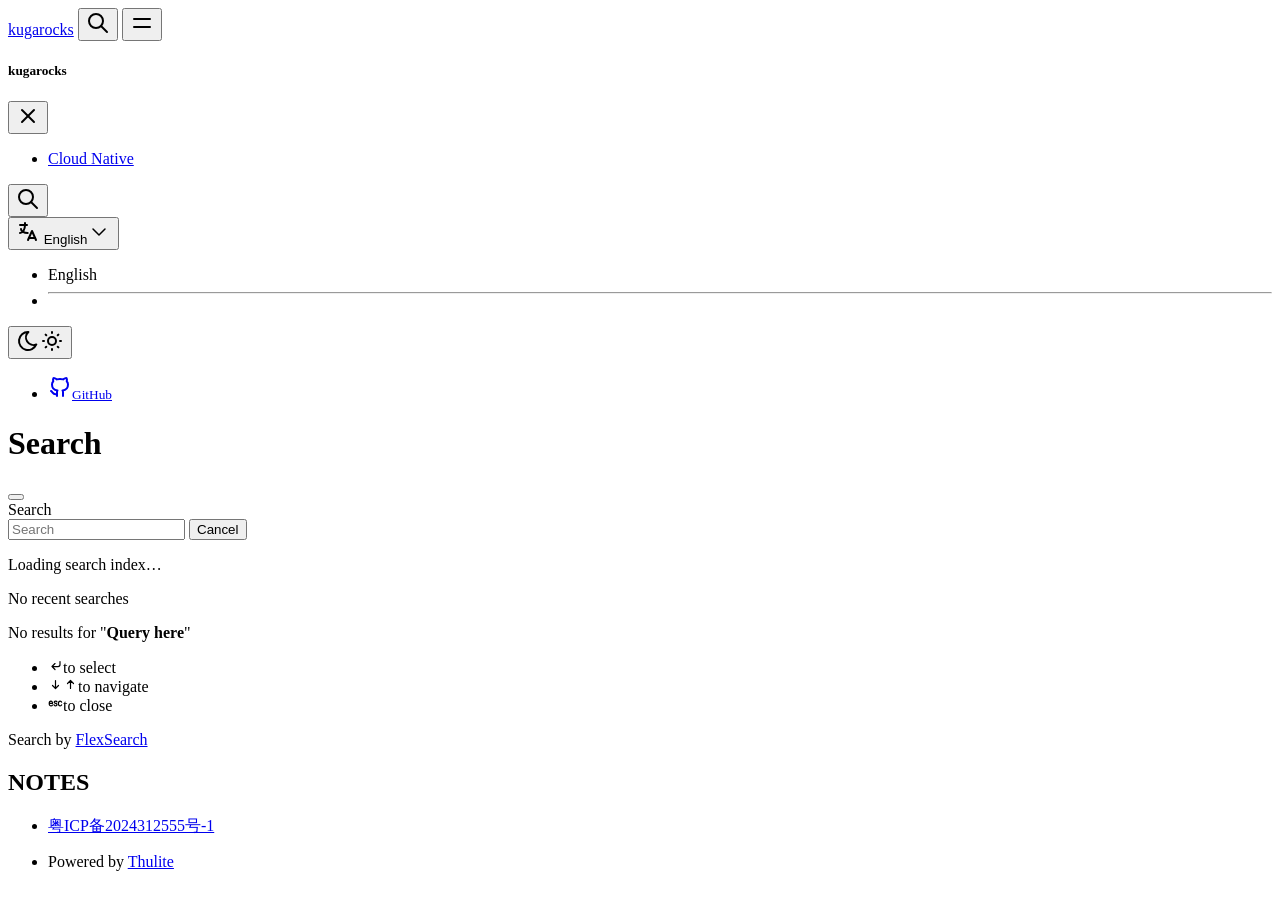
==== en/index.html @ d0fc0eae "deploy: fd538b91913cbee3629b51b9d526c8cb2deaf104" ====
<!doctype html><html lang=en data-bs-theme=auto><head><meta charset=utf-8><meta http-equiv=x-ua-compatible content="ie=edge"><meta name=viewport content="width=device-width,initial-scale=1"><link rel=preload href=https://kugarocks.github.io/notes/fonts/vendor/jost/jost-v4-latin-regular.woff2 as=font type=font/woff2 crossorigin><link rel=preload href=https://kugarocks.github.io/notes/fonts/vendor/jost/jost-v4-latin-500.woff2 as=font type=font/woff2 crossorigin><link rel=preload href=https://kugarocks.github.io/notes/fonts/vendor/jost/jost-v4-latin-700.woff2 as=font type=font/woff2 crossorigin><script src=/notes/js/color-mode.86a91f050a481d0a3f0c72ac26543cb6228c770875981c58dcbc008fd3f875c8.js integrity="sha256-hqkfBQpIHQo/DHKsJlQ8tiKMdwh1mBxY3LwAj9P4dcg="></script><link rel=stylesheet href="/notes/main.32b8587eb423b6faae267d36d6f79159d93ea0c1221efd1b8fa48602db36588621a764d5810645dbdd5c2576b95896833e503d6cb0a00d402a9113a6576284df.css" integrity="sha512-MrhYfrQjtvquJn021veRWdk+oMEiHv0bj6SGAts2WIYhp2TVgQZF291cJXa5WJaDPlA9bLCgDUAqkROmV2KE3w==" crossorigin=anonymous><noscript><style>img.lazyload{display:none}</style></noscript><base href=https://kugarocks.github.io/notes/en/><link rel=canonical href=https://kugarocks.github.io/notes/en/><link rel=alternate type=application/rss+xml href=https://kugarocks.github.io/notes/en/index.xml title=kugarocks><title>kugarocks</title>
<meta name=description content="Congrats on setting up a new Doks project!"><link rel=icon href=/notes/favicon.ico sizes=32x32><link rel=icon href=/notes/favicon.svg type=image/svg+xml><link rel=apple-touch-icon href=/notes/notes/apple-touch-icon.png sizes=180x180 type=image/png><link rel=icon href=/notes/favicon-192x192.png sizes=192x192 type=image/png><link rel=icon href=/notes/favicon-512x512.png sizes=512x512 type=image/png><link rel=manifest href=/notes/manifest.webmanifest><meta property="og:title" content="NOTES"><meta property="og:description" content="Congrats on setting up a new Doks project!"><meta property="og:type" content="website"><meta property="og:url" content="https://kugarocks.github.io/notes/en/"><meta property="og:image" content="https://kugarocks.github.io/notes/cover.png"><meta property="og:site_name" content="My Docs"><meta name=twitter:card content="summary_large_image"><meta name=twitter:image content="https://kugarocks.github.io/notes/cover.png"><meta name=twitter:title content="NOTES"><meta name=twitter:description content="Congrats on setting up a new Doks project!"><meta name=twitter:site content="@getdoks"><script type=application/ld+json>{"@context":"https://schema.org","@graph":[{"@type":"WebSite","url":"https://kugarocks.github.io/notes/","name":"My Docs","description":"Congrats on setting up a new Doks project!"}]}</script><script type=application/ld+json>{"@context":"https://schema.org","@graph":[{"@type":"Organization","url":"https://kugarocks.github.io/notes/","name":"Thulite","image":[{"@id":"https://kugarocks.github.io/notes/cover.png"}],"logo":{"@id":"https://kugarocks.github.io/notes/favicon-512x512.png"}}]}</script></head><body class="single home" data-bs-spy=scroll data-bs-target=#toc data-bs-root-margin="0px 0px -60%" data-bs-smooth-scroll=true tabindex=0><div class=sticky-top><header class="navbar navbar-expand-lg"><div class=container-lg><a class="navbar-brand me-auto me-lg-3" href=/notes/en/>kugarocks</a>
<button type=button id=searchToggleMobile class="btn btn-link nav-link mx-2 d-lg-none" aria-label="Search website">
<svg class="icon icon-tabler icon-tabler-search" width="24" height="24" viewBox="0 0 24 24" stroke-width="2" stroke="currentcolor" fill="none" stroke-linecap="round" stroke-linejoin="round"><path stroke="none" d="M0 0h24v24H0z" fill="none"/><circle cx="10" cy="10" r="7"/><line x1="21" y1="21" x2="15" y2="15"/></svg>
</button>
<button class="btn btn-link nav-link mx-2 order-3 d-lg-none" type=button data-bs-toggle=offcanvas data-bs-target=#offcanvasNavMain aria-controls=offcanvasNavMain aria-label="Open main navigation menu"><svg class="icon icon-tabler icon-tabler-menu" width="24" height="24" viewBox="0 0 24 24" stroke-width="2" stroke="currentcolor" fill="none" stroke-linecap="round" stroke-linejoin="round"><path stroke="none" d="M0 0h24v24H0z" fill="none"/><line x1="4" y1="8" x2="20" y2="8"/><line x1="4" y1="16" x2="20" y2="16"/></svg></button><div class="offcanvas offcanvas-end h-auto" tabindex=-1 id=offcanvasNavMain aria-labelledby=offcanvasNavMainLabel><div class=offcanvas-header><h5 class=offcanvas-title id=offcanvasNavMainLabel>kugarocks</h5><button type=button class="btn btn-link nav-link p-0 ms-auto" data-bs-dismiss=offcanvas aria-label=Close><svg class="icon icon-tabler icon-tabler-x" width="24" height="24" viewBox="0 0 24 24" stroke-width="2" stroke="currentcolor" fill="none" stroke-linecap="round" stroke-linejoin="round"><path stroke="none" d="M0 0h24v24H0z" fill="none"/><path d="M18 6 6 18"/><path d="M6 6l12 12"/></svg></button></div><div class="offcanvas-body d-flex flex-column flex-lg-row justify-content-between"><ul class="navbar-nav flex-grow-1"><li class=nav-item><a class=nav-link href=https://kugarocks.github.io/notes/en/cloud/readme/>Cloud Native</a></li></ul><button type=button id=searchToggleDesktop class="btn btn-link nav-link p-2 d-none d-lg-block" aria-label="Search website"><svg class="icon icon-tabler icon-tabler-search" width="24" height="24" viewBox="0 0 24 24" stroke-width="2" stroke="currentcolor" fill="none" stroke-linecap="round" stroke-linejoin="round"><path stroke="none" d="M0 0h24v24H0z" fill="none"/><circle cx="10" cy="10" r="7"/><line x1="21" y1="21" x2="15" y2="15"/></svg></button><div class="dropdown mt-1 order-lg-2"><button class="btn btn-dropdown dropdown-toggle" id=doks-languages data-bs-toggle=dropdown aria-expanded=false data-bs-display=static>
<span class=dropdown-caret><svg class="icon icon-tabler icon-tabler-language" width="24" height="24" viewBox="0 0 24 24" stroke-width="2" stroke="currentcolor" fill="none" stroke-linecap="round" stroke-linejoin="round"><path stroke="none" d="M0 0h24v24H0z" fill="none"/><path d="M4 5h7"/><path d="M9 3v2c0 4.418-2.239 8-5 8"/><path d="M5 9c0 2.144 2.952 3.908 6.7 4"/><path d="M12 20l4-9 4 9"/><path d="M19.1 18h-6.2"/></svg>
<span id=doks-language-current>English</span><svg class="icon icon-tabler icon-tabler-chevron-down" width="24" height="24" viewBox="0 0 24 24" stroke-width="1.5" stroke="currentcolor" fill="none" stroke-linecap="round" stroke-linejoin="round"><path stroke="none" d="M0 0h24v24H0z" fill="none"/><path d="M6 9l6 6 6-6"/></svg></span></button><ul class="dropdown-menu dropdown-menu-lg-end me-lg-2 shadow rounded border-0" aria-labelledby=doks-languages><li><span class="dropdown-item current" aria-current=true>English</span></li><li><hr class=dropdown-divider></li></ul></div><button id=buttonColorMode class="btn btn-link mx-auto nav-link p-0 ms-lg-2 me-lg-1" type=button aria-label="Toggle theme"><svg data-bs-theme-value="dark" class="icon icon-tabler icon-tabler-moon" width="24" height="24" viewBox="0 0 24 24" stroke-width="2" stroke="currentcolor" fill="none" stroke-linecap="round" stroke-linejoin="round"><path stroke="none" d="M0 0h24v24H0z" fill="none"/><path d="M12 3c.132.0.263.0.393.0a7.5 7.5.0 007.92 12.446A9 9 0 1112 2.992z"/></svg><svg data-bs-theme-value="light" class="icon icon-tabler icon-tabler-sun" width="24" height="24" viewBox="0 0 24 24" stroke-width="2" stroke="currentcolor" fill="none" stroke-linecap="round" stroke-linejoin="round"><path stroke="none" d="M0 0h24v24H0z" fill="none"/><path d="M12 12m-4 0a4 4 0 108 0 4 4 0 10-8 0m-5 0h1m8-9v1m8 8h1m-9 8v1M5.6 5.6l.7.7m12.1-.7-.7.7m0 11.4.7.7m-12.1-.7-.7.7"/></svg></button><ul id=socialMenu class="nav mx-auto flex-row order-lg-4"><li class=nav-item><a class="nav-link social-link" href=https://github.com/kugarocks/notes><svg class="icon icon-tabler icon-tabler-brand-github" width="24" height="24" viewBox="0 0 24 24" stroke-width="2" stroke="currentcolor" fill="none" stroke-linecap="round" stroke-linejoin="round"><path stroke="none" d="M0 0h24v24H0z" fill="none"/><path d="M9 19c-4.3 1.4-4.3-2.5-6-3m12 5v-3.5c0-1 .1-1.4-.5-2 2.8-.3 5.5-1.4 5.5-6a4.6 4.6.0 00-1.3-3.2 4.2 4.2.0 00-.1-3.2s-1.1-.3-3.5 1.3a12.3 12.3.0 00-6.2.0C6.5 2.8 5.4 3.1 5.4 3.1a4.2 4.2.0 00-.1 3.2A4.6 4.6.0 004 9.5c0 4.6 2.7 5.7 5.5 6-.6.6-.6 1.2-.5 2V21"/></svg><small class="ms-2 visually-hidden">GitHub</small></a></li></ul></div></div></div></header></div><div class=modal id=searchModal tabindex=-1 aria-labelledby=searchModalLabel aria-hidden=true><div class="modal-dialog modal-dialog-scrollable modal-fullscreen-md-down"><div class=modal-content><div class=modal-header><h1 class="modal-title fs-5 visually-hidden" id=searchModalLabel>Search</h1><button type=button class="btn-close visually-hidden" data-bs-dismiss=modal aria-label=Close></button><div class="search-input flex-grow-1 d-none"><form id=search-form class=search-form action=# method=post accept-charset=UTF-8 role=search><label for=query class=visually-hidden>Search</label><div class=d-flex><input type=search id=query name=query class="search-text form-control form-control-lg" placeholder=Search aria-label=Search maxlength=128 autocomplete=off>
<button type=button class="btn btn-link text-decoration-none px-0 ms-3 d-md-none" data-bs-dismiss=modal aria-label=Close>Cancel</button></div></form></div></div><div class=modal-body><p class="search-loading status message d-none mt-3 text-center">Loading search index…</p><p class="search-no-recent message d-none mt-3 text-center">No recent searches</p><p class="search-no-results message d-none mt-3 text-center">No results for "<strong><span class=query-no-results>Query here</span></strong>"</p><div id=searchResults class=search-results></div><template><article class="search-result list-view"><div class="card my-3"><div class=card-body><header><h2 class="h5 title title-submitted mb-0"><a class="stretched-link text-decoration-none text-reset" href=#>Title here</a></h2><div class="submitted d-none"><time class=created-date>Date here</time></div></header><div class=content>Summary here</div></div></div></article></template></div><div class=modal-footer><ul class="list-inline me-auto d-none d-md-block"><li class=list-inline-item><kbd class=me-2><svg width="15" height="15" aria-label="Enter key" role="img"><g fill="none" stroke="currentcolor" stroke-linecap="round" stroke-linejoin="round" stroke-width="1.2"><path d="M12 3.53088v3c0 1-1 2-2 2H4m3 3-3-3 3-3"/></g></svg></kbd><span class=DocSearch-Label>to select</span></li><li class=list-inline-item><kbd class=me-2><svg width="15" height="15" aria-label="Arrow down" role="img"><g fill="none" stroke="currentcolor" stroke-linecap="round" stroke-linejoin="round" stroke-width="1.2"><path d="M7.5 3.5v8m3-3-3 3-3-3"/></g></svg></kbd><kbd class=me-2><svg width="15" height="15" aria-label="Arrow up" role="img"><g fill="none" stroke="currentcolor" stroke-linecap="round" stroke-linejoin="round" stroke-width="1.2"><path d="M7.5 11.5v-8m3 3-3-3-3 3"/></g></svg></kbd><span class=DocSearch-Label>to navigate</span></li><li class=list-inline-item><kbd class=me-2><svg width="15" height="15" aria-label="Escape key" role="img"><g fill="none" stroke="currentcolor" stroke-linecap="round" stroke-linejoin="round" stroke-width="1.2"><path d="M13.6167 8.936c-.1065.3583-.6883.962-1.4875.962-.7993.0-1.653-.9165-1.653-2.1258v-.5678c0-1.2548.7896-2.1016 1.653-2.1016s1.3601.4778 1.4875 1.0724M9 6c-.1352-.4735-.7506-.9219-1.46-.8972-.7092.0246-1.344.57-1.344 1.2166s.4198.8812 1.3445.9805C8.465 7.3992 8.968 7.9337 9 8.5s-.454 1.398-1.4595 1.398C6.6593 9.898 6 9 5.963 8.4851m-1.4748.5368c-.2635.5941-.8099.876-1.5443.876s-1.7073-.6248-1.7073-2.204v-.4603c0-1.0416.721-2.131 1.7073-2.131.9864.0 1.6425 1.031 1.5443 2.2492h-2.956"/></g></svg></kbd><span class=DocSearch-Label>to close</span></li></ul><p class=d-md-none>Search by <a class=text-decoration-none href=https://github.com/nextapps-de/flexsearch>FlexSearch</a></p></div></div></div></div><div class="wrap container-lg" role=document><div class=content><section class="section container-fluid mt-n3 pb-3"><div class="row justify-content-center"><div class="col-lg-12 text-center"><h1>NOTES</h1></div></div></section></div></div><footer class="footer text-muted"><div class=container-lg><div class=row><div class="col-lg-8 text-center text-lg-start"><ul class=list-inline><li class=list-inline-item><a class=text-muted href=https://beian.miit.gov.cn/>粤ICP备2024312555号-1</a></li></ul></div><div class="col-lg-8 text-center text-lg-end"><ul class=list-inline><li class=list-inline-item>Powered by <a class=text-muted href=https://thulite.io/>Thulite</a></li></ul></div></div></div></footer><script async src=/notes/js/app.c17553444ec7c62f781ddbaa011948f6d85a1bab49420047d68a2b89852a8b36.js integrity="sha256-wXVTRE7Hxi94HduqARlI9thaG6tJQgBH1ooriYUqizY="></script><script async src=/notes/js/flexsearch.en.8f9113291e072f5d0074cc2b714e01be1d0d0e9f3fecfc7f8a004d30f06ee98e.js integrity="sha256-j5ETKR4HL10AdMwrcU4Bvh0NDp8/7Px/igBNMPBu6Y4="></script><script async src=/notes/js/search-modal.0415aa45353ab123a509f6ddc6861549ece898b90872fcf757cd2663041dac96.js integrity="sha256-BBWqRTU6sSOlCfbdxoYVSezomLkIcvz3V80mYwQdrJY="></script></body></html>
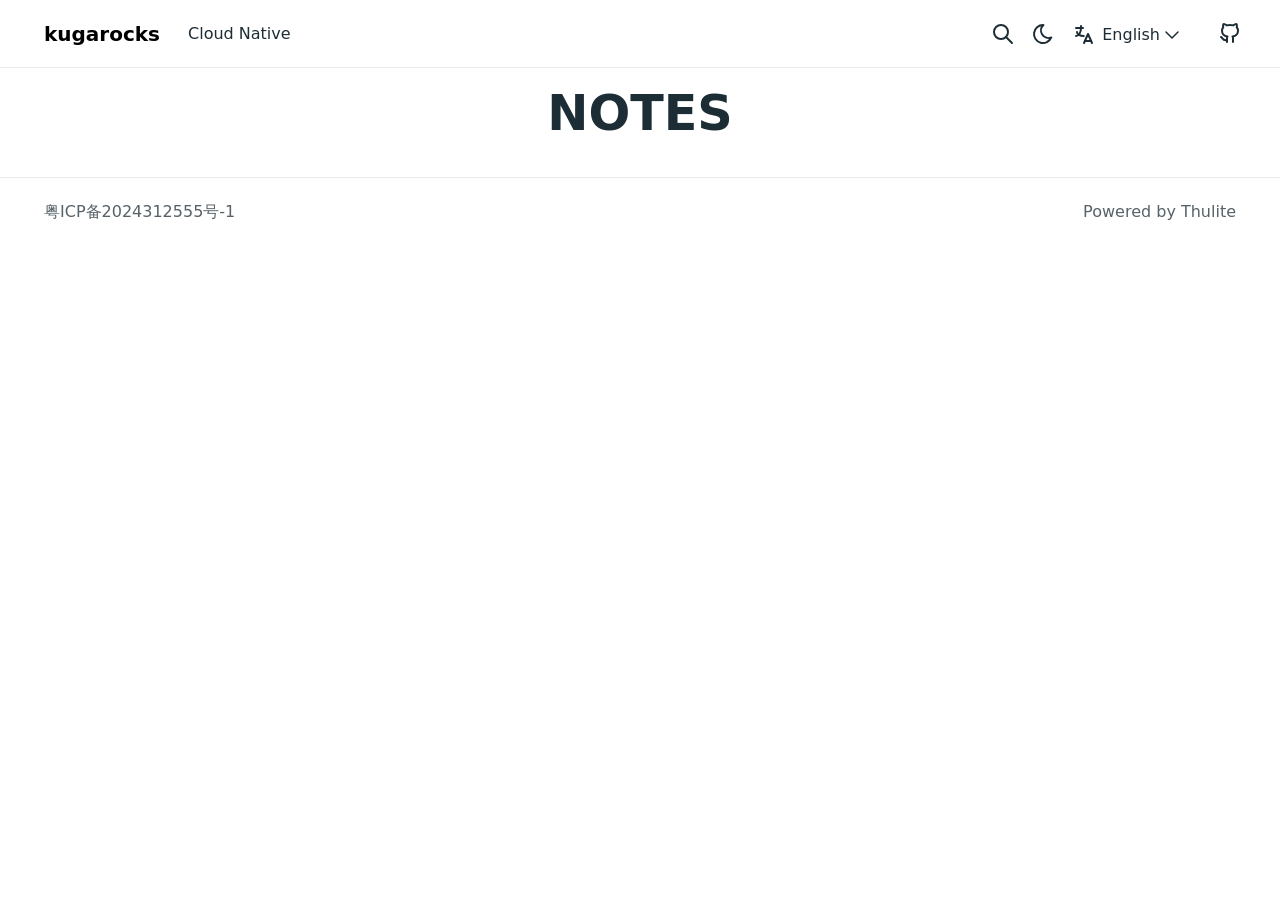
==== commit ab1ec5d7: "deploy: fd538b91913cbee3629b51b9d526c8cb2deaf104" ====
--- a/en/index.html
+++ b/en/index.html
@@ -1,9 +1,9 @@
-<!doctype html><html lang=en data-bs-theme=auto><head><meta charset=utf-8><meta http-equiv=x-ua-compatible content="ie=edge"><meta name=viewport content="width=device-width,initial-scale=1"><link rel=preload href=https://kugarocks.github.io/notes/fonts/vendor/jost/jost-v4-latin-regular.woff2 as=font type=font/woff2 crossorigin><link rel=preload href=https://kugarocks.github.io/notes/fonts/vendor/jost/jost-v4-latin-500.woff2 as=font type=font/woff2 crossorigin><link rel=preload href=https://kugarocks.github.io/notes/fonts/vendor/jost/jost-v4-latin-700.woff2 as=font type=font/woff2 crossorigin><script src=/notes/js/color-mode.86a91f050a481d0a3f0c72ac26543cb6228c770875981c58dcbc008fd3f875c8.js integrity="sha256-hqkfBQpIHQo/DHKsJlQ8tiKMdwh1mBxY3LwAj9P4dcg="></script><link rel=stylesheet href="/notes/main.32b8587eb423b6faae267d36d6f79159d93ea0c1221efd1b8fa48602db36588621a764d5810645dbdd5c2576b95896833e503d6cb0a00d402a9113a6576284df.css" integrity="sha512-MrhYfrQjtvquJn021veRWdk+oMEiHv0bj6SGAts2WIYhp2TVgQZF291cJXa5WJaDPlA9bLCgDUAqkROmV2KE3w==" crossorigin=anonymous><noscript><style>img.lazyload{display:none}</style></noscript><base href=https://kugarocks.github.io/notes/en/><link rel=canonical href=https://kugarocks.github.io/notes/en/><link rel=alternate type=application/rss+xml href=https://kugarocks.github.io/notes/en/index.xml title=kugarocks><title>kugarocks</title>
-<meta name=description content="Congrats on setting up a new Doks project!"><link rel=icon href=/notes/favicon.ico sizes=32x32><link rel=icon href=/notes/favicon.svg type=image/svg+xml><link rel=apple-touch-icon href=/notes/notes/apple-touch-icon.png sizes=180x180 type=image/png><link rel=icon href=/notes/favicon-192x192.png sizes=192x192 type=image/png><link rel=icon href=/notes/favicon-512x512.png sizes=512x512 type=image/png><link rel=manifest href=/notes/manifest.webmanifest><meta property="og:title" content="NOTES"><meta property="og:description" content="Congrats on setting up a new Doks project!"><meta property="og:type" content="website"><meta property="og:url" content="https://kugarocks.github.io/notes/en/"><meta property="og:image" content="https://kugarocks.github.io/notes/cover.png"><meta property="og:site_name" content="My Docs"><meta name=twitter:card content="summary_large_image"><meta name=twitter:image content="https://kugarocks.github.io/notes/cover.png"><meta name=twitter:title content="NOTES"><meta name=twitter:description content="Congrats on setting up a new Doks project!"><meta name=twitter:site content="@getdoks"><script type=application/ld+json>{"@context":"https://schema.org","@graph":[{"@type":"WebSite","url":"https://kugarocks.github.io/notes/","name":"My Docs","description":"Congrats on setting up a new Doks project!"}]}</script><script type=application/ld+json>{"@context":"https://schema.org","@graph":[{"@type":"Organization","url":"https://kugarocks.github.io/notes/","name":"Thulite","image":[{"@id":"https://kugarocks.github.io/notes/cover.png"}],"logo":{"@id":"https://kugarocks.github.io/notes/favicon-512x512.png"}}]}</script></head><body class="single home" data-bs-spy=scroll data-bs-target=#toc data-bs-root-margin="0px 0px -60%" data-bs-smooth-scroll=true tabindex=0><div class=sticky-top><header class="navbar navbar-expand-lg"><div class=container-lg><a class="navbar-brand me-auto me-lg-3" href=/notes/en/>kugarocks</a>
+<!doctype html><html lang=en data-bs-theme=auto><head><meta charset=utf-8><meta http-equiv=x-ua-compatible content="ie=edge"><meta name=viewport content="width=device-width,initial-scale=1"><link rel=preload href=https://notes.kugarocks.com/fonts/vendor/jost/jost-v4-latin-regular.woff2 as=font type=font/woff2 crossorigin><link rel=preload href=https://notes.kugarocks.com/fonts/vendor/jost/jost-v4-latin-500.woff2 as=font type=font/woff2 crossorigin><link rel=preload href=https://notes.kugarocks.com/fonts/vendor/jost/jost-v4-latin-700.woff2 as=font type=font/woff2 crossorigin><script src=/js/color-mode.86a91f050a481d0a3f0c72ac26543cb6228c770875981c58dcbc008fd3f875c8.js integrity="sha256-hqkfBQpIHQo/DHKsJlQ8tiKMdwh1mBxY3LwAj9P4dcg="></script><link rel=stylesheet href="/main.32b8587eb423b6faae267d36d6f79159d93ea0c1221efd1b8fa48602db36588621a764d5810645dbdd5c2576b95896833e503d6cb0a00d402a9113a6576284df.css" integrity="sha512-MrhYfrQjtvquJn021veRWdk+oMEiHv0bj6SGAts2WIYhp2TVgQZF291cJXa5WJaDPlA9bLCgDUAqkROmV2KE3w==" crossorigin=anonymous><noscript><style>img.lazyload{display:none}</style></noscript><base href=https://notes.kugarocks.com/en/><link rel=canonical href=https://notes.kugarocks.com/en/><link rel=alternate type=application/rss+xml href=https://notes.kugarocks.com/en/index.xml title=kugarocks><title>kugarocks</title>
+<meta name=description content="Congrats on setting up a new Doks project!"><link rel=icon href=/favicon.ico sizes=32x32><link rel=icon href=/favicon.svg type=image/svg+xml><link rel=apple-touch-icon href=/apple-touch-icon.png sizes=180x180 type=image/png><link rel=icon href=/favicon-192x192.png sizes=192x192 type=image/png><link rel=icon href=/favicon-512x512.png sizes=512x512 type=image/png><link rel=manifest href=/manifest.webmanifest><meta property="og:title" content="NOTES"><meta property="og:description" content="Congrats on setting up a new Doks project!"><meta property="og:type" content="website"><meta property="og:url" content="https://notes.kugarocks.com/en/"><meta property="og:image" content="https://notes.kugarocks.com/cover.png"><meta property="og:site_name" content="My Docs"><meta name=twitter:card content="summary_large_image"><meta name=twitter:image content="https://notes.kugarocks.com/cover.png"><meta name=twitter:title content="NOTES"><meta name=twitter:description content="Congrats on setting up a new Doks project!"><meta name=twitter:site content="@getdoks"><script type=application/ld+json>{"@context":"https://schema.org","@graph":[{"@type":"WebSite","url":"https://notes.kugarocks.com/","name":"My Docs","description":"Congrats on setting up a new Doks project!"}]}</script><script type=application/ld+json>{"@context":"https://schema.org","@graph":[{"@type":"Organization","url":"https://notes.kugarocks.com/","name":"Thulite","image":[{"@id":"https://notes.kugarocks.com/cover.png"}],"logo":{"@id":"https://notes.kugarocks.com/favicon-512x512.png"}}]}</script></head><body class="single home" data-bs-spy=scroll data-bs-target=#toc data-bs-root-margin="0px 0px -60%" data-bs-smooth-scroll=true tabindex=0><div class=sticky-top><header class="navbar navbar-expand-lg"><div class=container-lg><a class="navbar-brand me-auto me-lg-3" href=/en/>kugarocks</a>
 <button type=button id=searchToggleMobile class="btn btn-link nav-link mx-2 d-lg-none" aria-label="Search website">
 <svg class="icon icon-tabler icon-tabler-search" width="24" height="24" viewBox="0 0 24 24" stroke-width="2" stroke="currentcolor" fill="none" stroke-linecap="round" stroke-linejoin="round"><path stroke="none" d="M0 0h24v24H0z" fill="none"/><circle cx="10" cy="10" r="7"/><line x1="21" y1="21" x2="15" y2="15"/></svg>
 </button>
-<button class="btn btn-link nav-link mx-2 order-3 d-lg-none" type=button data-bs-toggle=offcanvas data-bs-target=#offcanvasNavMain aria-controls=offcanvasNavMain aria-label="Open main navigation menu"><svg class="icon icon-tabler icon-tabler-menu" width="24" height="24" viewBox="0 0 24 24" stroke-width="2" stroke="currentcolor" fill="none" stroke-linecap="round" stroke-linejoin="round"><path stroke="none" d="M0 0h24v24H0z" fill="none"/><line x1="4" y1="8" x2="20" y2="8"/><line x1="4" y1="16" x2="20" y2="16"/></svg></button><div class="offcanvas offcanvas-end h-auto" tabindex=-1 id=offcanvasNavMain aria-labelledby=offcanvasNavMainLabel><div class=offcanvas-header><h5 class=offcanvas-title id=offcanvasNavMainLabel>kugarocks</h5><button type=button class="btn btn-link nav-link p-0 ms-auto" data-bs-dismiss=offcanvas aria-label=Close><svg class="icon icon-tabler icon-tabler-x" width="24" height="24" viewBox="0 0 24 24" stroke-width="2" stroke="currentcolor" fill="none" stroke-linecap="round" stroke-linejoin="round"><path stroke="none" d="M0 0h24v24H0z" fill="none"/><path d="M18 6 6 18"/><path d="M6 6l12 12"/></svg></button></div><div class="offcanvas-body d-flex flex-column flex-lg-row justify-content-between"><ul class="navbar-nav flex-grow-1"><li class=nav-item><a class=nav-link href=https://kugarocks.github.io/notes/en/cloud/readme/>Cloud Native</a></li></ul><button type=button id=searchToggleDesktop class="btn btn-link nav-link p-2 d-none d-lg-block" aria-label="Search website"><svg class="icon icon-tabler icon-tabler-search" width="24" height="24" viewBox="0 0 24 24" stroke-width="2" stroke="currentcolor" fill="none" stroke-linecap="round" stroke-linejoin="round"><path stroke="none" d="M0 0h24v24H0z" fill="none"/><circle cx="10" cy="10" r="7"/><line x1="21" y1="21" x2="15" y2="15"/></svg></button><div class="dropdown mt-1 order-lg-2"><button class="btn btn-dropdown dropdown-toggle" id=doks-languages data-bs-toggle=dropdown aria-expanded=false data-bs-display=static>
+<button class="btn btn-link nav-link mx-2 order-3 d-lg-none" type=button data-bs-toggle=offcanvas data-bs-target=#offcanvasNavMain aria-controls=offcanvasNavMain aria-label="Open main navigation menu"><svg class="icon icon-tabler icon-tabler-menu" width="24" height="24" viewBox="0 0 24 24" stroke-width="2" stroke="currentcolor" fill="none" stroke-linecap="round" stroke-linejoin="round"><path stroke="none" d="M0 0h24v24H0z" fill="none"/><line x1="4" y1="8" x2="20" y2="8"/><line x1="4" y1="16" x2="20" y2="16"/></svg></button><div class="offcanvas offcanvas-end h-auto" tabindex=-1 id=offcanvasNavMain aria-labelledby=offcanvasNavMainLabel><div class=offcanvas-header><h5 class=offcanvas-title id=offcanvasNavMainLabel>kugarocks</h5><button type=button class="btn btn-link nav-link p-0 ms-auto" data-bs-dismiss=offcanvas aria-label=Close><svg class="icon icon-tabler icon-tabler-x" width="24" height="24" viewBox="0 0 24 24" stroke-width="2" stroke="currentcolor" fill="none" stroke-linecap="round" stroke-linejoin="round"><path stroke="none" d="M0 0h24v24H0z" fill="none"/><path d="M18 6 6 18"/><path d="M6 6l12 12"/></svg></button></div><div class="offcanvas-body d-flex flex-column flex-lg-row justify-content-between"><ul class="navbar-nav flex-grow-1"><li class=nav-item><a class=nav-link href=https://notes.kugarocks.com/en/cloud/readme/>Cloud Native</a></li></ul><button type=button id=searchToggleDesktop class="btn btn-link nav-link p-2 d-none d-lg-block" aria-label="Search website"><svg class="icon icon-tabler icon-tabler-search" width="24" height="24" viewBox="0 0 24 24" stroke-width="2" stroke="currentcolor" fill="none" stroke-linecap="round" stroke-linejoin="round"><path stroke="none" d="M0 0h24v24H0z" fill="none"/><circle cx="10" cy="10" r="7"/><line x1="21" y1="21" x2="15" y2="15"/></svg></button><div class="dropdown mt-1 order-lg-2"><button class="btn btn-dropdown dropdown-toggle" id=doks-languages data-bs-toggle=dropdown aria-expanded=false data-bs-display=static>
 <span class=dropdown-caret><svg class="icon icon-tabler icon-tabler-language" width="24" height="24" viewBox="0 0 24 24" stroke-width="2" stroke="currentcolor" fill="none" stroke-linecap="round" stroke-linejoin="round"><path stroke="none" d="M0 0h24v24H0z" fill="none"/><path d="M4 5h7"/><path d="M9 3v2c0 4.418-2.239 8-5 8"/><path d="M5 9c0 2.144 2.952 3.908 6.7 4"/><path d="M12 20l4-9 4 9"/><path d="M19.1 18h-6.2"/></svg>
 <span id=doks-language-current>English</span><svg class="icon icon-tabler icon-tabler-chevron-down" width="24" height="24" viewBox="0 0 24 24" stroke-width="1.5" stroke="currentcolor" fill="none" stroke-linecap="round" stroke-linejoin="round"><path stroke="none" d="M0 0h24v24H0z" fill="none"/><path d="M6 9l6 6 6-6"/></svg></span></button><ul class="dropdown-menu dropdown-menu-lg-end me-lg-2 shadow rounded border-0" aria-labelledby=doks-languages><li><span class="dropdown-item current" aria-current=true>English</span></li><li><hr class=dropdown-divider></li></ul></div><button id=buttonColorMode class="btn btn-link mx-auto nav-link p-0 ms-lg-2 me-lg-1" type=button aria-label="Toggle theme"><svg data-bs-theme-value="dark" class="icon icon-tabler icon-tabler-moon" width="24" height="24" viewBox="0 0 24 24" stroke-width="2" stroke="currentcolor" fill="none" stroke-linecap="round" stroke-linejoin="round"><path stroke="none" d="M0 0h24v24H0z" fill="none"/><path d="M12 3c.132.0.263.0.393.0a7.5 7.5.0 007.92 12.446A9 9 0 1112 2.992z"/></svg><svg data-bs-theme-value="light" class="icon icon-tabler icon-tabler-sun" width="24" height="24" viewBox="0 0 24 24" stroke-width="2" stroke="currentcolor" fill="none" stroke-linecap="round" stroke-linejoin="round"><path stroke="none" d="M0 0h24v24H0z" fill="none"/><path d="M12 12m-4 0a4 4 0 108 0 4 4 0 10-8 0m-5 0h1m8-9v1m8 8h1m-9 8v1M5.6 5.6l.7.7m12.1-.7-.7.7m0 11.4.7.7m-12.1-.7-.7.7"/></svg></button><ul id=socialMenu class="nav mx-auto flex-row order-lg-4"><li class=nav-item><a class="nav-link social-link" href=https://github.com/kugarocks/notes><svg class="icon icon-tabler icon-tabler-brand-github" width="24" height="24" viewBox="0 0 24 24" stroke-width="2" stroke="currentcolor" fill="none" stroke-linecap="round" stroke-linejoin="round"><path stroke="none" d="M0 0h24v24H0z" fill="none"/><path d="M9 19c-4.3 1.4-4.3-2.5-6-3m12 5v-3.5c0-1 .1-1.4-.5-2 2.8-.3 5.5-1.4 5.5-6a4.6 4.6.0 00-1.3-3.2 4.2 4.2.0 00-.1-3.2s-1.1-.3-3.5 1.3a12.3 12.3.0 00-6.2.0C6.5 2.8 5.4 3.1 5.4 3.1a4.2 4.2.0 00-.1 3.2A4.6 4.6.0 004 9.5c0 4.6 2.7 5.7 5.5 6-.6.6-.6 1.2-.5 2V21"/></svg><small class="ms-2 visually-hidden">GitHub</small></a></li></ul></div></div></div></header></div><div class=modal id=searchModal tabindex=-1 aria-labelledby=searchModalLabel aria-hidden=true><div class="modal-dialog modal-dialog-scrollable modal-fullscreen-md-down"><div class=modal-content><div class=modal-header><h1 class="modal-title fs-5 visually-hidden" id=searchModalLabel>Search</h1><button type=button class="btn-close visually-hidden" data-bs-dismiss=modal aria-label=Close></button><div class="search-input flex-grow-1 d-none"><form id=search-form class=search-form action=# method=post accept-charset=UTF-8 role=search><label for=query class=visually-hidden>Search</label><div class=d-flex><input type=search id=query name=query class="search-text form-control form-control-lg" placeholder=Search aria-label=Search maxlength=128 autocomplete=off>
-<button type=button class="btn btn-link text-decoration-none px-0 ms-3 d-md-none" data-bs-dismiss=modal aria-label=Close>Cancel</button></div></form></div></div><div class=modal-body><p class="search-loading status message d-none mt-3 text-center">Loading search index…</p><p class="search-no-recent message d-none mt-3 text-center">No recent searches</p><p class="search-no-results message d-none mt-3 text-center">No results for "<strong><span class=query-no-results>Query here</span></strong>"</p><div id=searchResults class=search-results></div><template><article class="search-result list-view"><div class="card my-3"><div class=card-body><header><h2 class="h5 title title-submitted mb-0"><a class="stretched-link text-decoration-none text-reset" href=#>Title here</a></h2><div class="submitted d-none"><time class=created-date>Date here</time></div></header><div class=content>Summary here</div></div></div></article></template></div><div class=modal-footer><ul class="list-inline me-auto d-none d-md-block"><li class=list-inline-item><kbd class=me-2><svg width="15" height="15" aria-label="Enter key" role="img"><g fill="none" stroke="currentcolor" stroke-linecap="round" stroke-linejoin="round" stroke-width="1.2"><path d="M12 3.53088v3c0 1-1 2-2 2H4m3 3-3-3 3-3"/></g></svg></kbd><span class=DocSearch-Label>to select</span></li><li class=list-inline-item><kbd class=me-2><svg width="15" height="15" aria-label="Arrow down" role="img"><g fill="none" stroke="currentcolor" stroke-linecap="round" stroke-linejoin="round" stroke-width="1.2"><path d="M7.5 3.5v8m3-3-3 3-3-3"/></g></svg></kbd><kbd class=me-2><svg width="15" height="15" aria-label="Arrow up" role="img"><g fill="none" stroke="currentcolor" stroke-linecap="round" stroke-linejoin="round" stroke-width="1.2"><path d="M7.5 11.5v-8m3 3-3-3-3 3"/></g></svg></kbd><span class=DocSearch-Label>to navigate</span></li><li class=list-inline-item><kbd class=me-2><svg width="15" height="15" aria-label="Escape key" role="img"><g fill="none" stroke="currentcolor" stroke-linecap="round" stroke-linejoin="round" stroke-width="1.2"><path d="M13.6167 8.936c-.1065.3583-.6883.962-1.4875.962-.7993.0-1.653-.9165-1.653-2.1258v-.5678c0-1.2548.7896-2.1016 1.653-2.1016s1.3601.4778 1.4875 1.0724M9 6c-.1352-.4735-.7506-.9219-1.46-.8972-.7092.0246-1.344.57-1.344 1.2166s.4198.8812 1.3445.9805C8.465 7.3992 8.968 7.9337 9 8.5s-.454 1.398-1.4595 1.398C6.6593 9.898 6 9 5.963 8.4851m-1.4748.5368c-.2635.5941-.8099.876-1.5443.876s-1.7073-.6248-1.7073-2.204v-.4603c0-1.0416.721-2.131 1.7073-2.131.9864.0 1.6425 1.031 1.5443 2.2492h-2.956"/></g></svg></kbd><span class=DocSearch-Label>to close</span></li></ul><p class=d-md-none>Search by <a class=text-decoration-none href=https://github.com/nextapps-de/flexsearch>FlexSearch</a></p></div></div></div></div><div class="wrap container-lg" role=document><div class=content><section class="section container-fluid mt-n3 pb-3"><div class="row justify-content-center"><div class="col-lg-12 text-center"><h1>NOTES</h1></div></div></section></div></div><footer class="footer text-muted"><div class=container-lg><div class=row><div class="col-lg-8 text-center text-lg-start"><ul class=list-inline><li class=list-inline-item><a class=text-muted href=https://beian.miit.gov.cn/>粤ICP备2024312555号-1</a></li></ul></div><div class="col-lg-8 text-center text-lg-end"><ul class=list-inline><li class=list-inline-item>Powered by <a class=text-muted href=https://thulite.io/>Thulite</a></li></ul></div></div></div></footer><script async src=/notes/js/app.c17553444ec7c62f781ddbaa011948f6d85a1bab49420047d68a2b89852a8b36.js integrity="sha256-wXVTRE7Hxi94HduqARlI9thaG6tJQgBH1ooriYUqizY="></script><script async src=/notes/js/flexsearch.en.8f9113291e072f5d0074cc2b714e01be1d0d0e9f3fecfc7f8a004d30f06ee98e.js integrity="sha256-j5ETKR4HL10AdMwrcU4Bvh0NDp8/7Px/igBNMPBu6Y4="></script><script async src=/notes/js/search-modal.0415aa45353ab123a509f6ddc6861549ece898b90872fcf757cd2663041dac96.js integrity="sha256-BBWqRTU6sSOlCfbdxoYVSezomLkIcvz3V80mYwQdrJY="></script></body></html>+<button type=button class="btn btn-link text-decoration-none px-0 ms-3 d-md-none" data-bs-dismiss=modal aria-label=Close>Cancel</button></div></form></div></div><div class=modal-body><p class="search-loading status message d-none mt-3 text-center">Loading search index…</p><p class="search-no-recent message d-none mt-3 text-center">No recent searches</p><p class="search-no-results message d-none mt-3 text-center">No results for "<strong><span class=query-no-results>Query here</span></strong>"</p><div id=searchResults class=search-results></div><template><article class="search-result list-view"><div class="card my-3"><div class=card-body><header><h2 class="h5 title title-submitted mb-0"><a class="stretched-link text-decoration-none text-reset" href=#>Title here</a></h2><div class="submitted d-none"><time class=created-date>Date here</time></div></header><div class=content>Summary here</div></div></div></article></template></div><div class=modal-footer><ul class="list-inline me-auto d-none d-md-block"><li class=list-inline-item><kbd class=me-2><svg width="15" height="15" aria-label="Enter key" role="img"><g fill="none" stroke="currentcolor" stroke-linecap="round" stroke-linejoin="round" stroke-width="1.2"><path d="M12 3.53088v3c0 1-1 2-2 2H4m3 3-3-3 3-3"/></g></svg></kbd><span class=DocSearch-Label>to select</span></li><li class=list-inline-item><kbd class=me-2><svg width="15" height="15" aria-label="Arrow down" role="img"><g fill="none" stroke="currentcolor" stroke-linecap="round" stroke-linejoin="round" stroke-width="1.2"><path d="M7.5 3.5v8m3-3-3 3-3-3"/></g></svg></kbd><kbd class=me-2><svg width="15" height="15" aria-label="Arrow up" role="img"><g fill="none" stroke="currentcolor" stroke-linecap="round" stroke-linejoin="round" stroke-width="1.2"><path d="M7.5 11.5v-8m3 3-3-3-3 3"/></g></svg></kbd><span class=DocSearch-Label>to navigate</span></li><li class=list-inline-item><kbd class=me-2><svg width="15" height="15" aria-label="Escape key" role="img"><g fill="none" stroke="currentcolor" stroke-linecap="round" stroke-linejoin="round" stroke-width="1.2"><path d="M13.6167 8.936c-.1065.3583-.6883.962-1.4875.962-.7993.0-1.653-.9165-1.653-2.1258v-.5678c0-1.2548.7896-2.1016 1.653-2.1016s1.3601.4778 1.4875 1.0724M9 6c-.1352-.4735-.7506-.9219-1.46-.8972-.7092.0246-1.344.57-1.344 1.2166s.4198.8812 1.3445.9805C8.465 7.3992 8.968 7.9337 9 8.5s-.454 1.398-1.4595 1.398C6.6593 9.898 6 9 5.963 8.4851m-1.4748.5368c-.2635.5941-.8099.876-1.5443.876s-1.7073-.6248-1.7073-2.204v-.4603c0-1.0416.721-2.131 1.7073-2.131.9864.0 1.6425 1.031 1.5443 2.2492h-2.956"/></g></svg></kbd><span class=DocSearch-Label>to close</span></li></ul><p class=d-md-none>Search by <a class=text-decoration-none href=https://github.com/nextapps-de/flexsearch>FlexSearch</a></p></div></div></div></div><div class="wrap container-lg" role=document><div class=content><section class="section container-fluid mt-n3 pb-3"><div class="row justify-content-center"><div class="col-lg-12 text-center"><h1>NOTES</h1></div></div></section></div></div><footer class="footer text-muted"><div class=container-lg><div class=row><div class="col-lg-8 text-center text-lg-start"><ul class=list-inline><li class=list-inline-item><a class=text-muted href=https://beian.miit.gov.cn/>粤ICP备2024312555号-1</a></li></ul></div><div class="col-lg-8 text-center text-lg-end"><ul class=list-inline><li class=list-inline-item>Powered by <a class=text-muted href=https://thulite.io/>Thulite</a></li></ul></div></div></div></footer><script async src=/js/app.c17553444ec7c62f781ddbaa011948f6d85a1bab49420047d68a2b89852a8b36.js integrity="sha256-wXVTRE7Hxi94HduqARlI9thaG6tJQgBH1ooriYUqizY="></script><script async src=/js/flexsearch.en.8f9113291e072f5d0074cc2b714e01be1d0d0e9f3fecfc7f8a004d30f06ee98e.js integrity="sha256-j5ETKR4HL10AdMwrcU4Bvh0NDp8/7Px/igBNMPBu6Y4="></script><script async src=/js/search-modal.0415aa45353ab123a509f6ddc6861549ece898b90872fcf757cd2663041dac96.js integrity="sha256-BBWqRTU6sSOlCfbdxoYVSezomLkIcvz3V80mYwQdrJY="></script></body></html>
--- a/main.32b8587eb423b6faae267d36d6f79159d93ea0c1221efd1b8fa48602db36588621a764d5810645dbdd5c2576b95896833e503d6cb0a00d402a9113a6576284df.css
+++ b/main.32b8587eb423b6faae267d36d6f79159d93ea0c1221efd1b8fa48602db36588621a764d5810645dbdd5c2576b95896833e503d6cb0a00d402a9113a6576284df.css
@@ -0,0 +1 @@
+:root[data-bs-theme="light"],[data-bs-theme="light"] ::backdrop{--sl-color-white: hsl(224, 10%, 10%);--sl-color-gray-1: hsl(224, 14%, 16%);--sl-color-gray-2: hsl(224, 10%, 23%);--sl-color-gray-3: hsl(224, 7%, 36%);--sl-color-gray-4: hsl(224, 6%, 56%);--sl-color-gray-5: hsl(224, 6%, 77%);--sl-color-gray-6: hsl(224, 20%, 94%);--sl-color-gray-7: hsl(224, 19%, 97%);--sl-color-black: hsl(0, 0%, 100%)}:root,::backdrop{--sl-color-white: hsl(0, 0%, 100%);--sl-color-gray-1: hsl(224, 20%, 94%);--sl-color-gray-2: hsl(224, 6%, 77%);--sl-color-gray-3: hsl(224, 6%, 56%);--sl-color-gray-4: hsl(224, 7%, 36%);--sl-color-gray-5: hsl(224, 10%, 23%);--sl-color-gray-6: hsl(224, 14%, 16%);--sl-color-black: hsl(224, 10%, 10%);--sl-hue-orange: 41;--sl-color-orange-low: hsl(var(--sl-hue-orange), 39%, 22%);--sl-color-orange: hsl(var(--sl-hue-orange), 82%, 63%);--sl-color-orange-high: hsl(var(--sl-hue-orange), 82%, 87%);--sl-hue-green: 101;--sl-color-green-low: hsl(var(--sl-hue-green), 39%, 22%);--sl-color-green: hsl(var(--sl-hue-green), 82%, 63%);--sl-color-green-high: hsl(var(--sl-hue-green), 82%, 80%);--sl-hue-blue: 234;--sl-color-blue-low: hsl(var(--sl-hue-blue), 54%, 20%);--sl-color-blue: hsl(var(--sl-hue-blue), 100%, 60%);--sl-color-blue-high: hsl(var(--sl-hue-blue), 100%, 87%);--sl-hue-purple: 281;--sl-color-purple-low: hsl(var(--sl-hue-purple), 39%, 22%);--sl-color-purple: hsl(var(--sl-hue-purple), 82%, 63%);--sl-color-purple-high: hsl(var(--sl-hue-purple), 82%, 89%);--sl-hue-red: 339;--sl-color-red-low: hsl(var(--sl-hue-red), 39%, 22%);--sl-color-red: hsl(var(--sl-hue-red), 82%, 63%);--sl-color-red-high: hsl(var(--sl-hue-red), 82%, 87%);--sl-color-accent-low: hsl(224, 54%, 20%);--sl-color-accent: hsl(224, 100%, 60%);--sl-color-accent-high: hsl(224, 100%, 85%);--sl-color-text: var(--sl-color-gray-2);--sl-color-text-accent: var(--sl-color-accent-high);--sl-color-text-invert: var(--sl-color-accent-low);--sl-color-bg: var(--sl-color-black);--sl-color-bg-nav: var(--sl-color-gray-6);--sl-color-bg-sidebar: var(--sl-color-gray-6);--sl-color-bg-inline-code: var(--sl-color-gray-5);--sl-color-hairline-light: var(--sl-color-gray-5);--sl-color-hairline: var(--sl-color-gray-6);--sl-color-hairline-shade: var(--sl-color-black);--sl-color-backdrop-overlay: hsla(223, 13%, 10%, 0.66);--sl-shadow-sm: 0px 1px 1px hsla(0, 0%, 0%, 0.12), 0px 2px 1px hsla(0, 0%, 0%, 0.24);--sl-shadow-md: 0px 8px 4px hsla(0, 0%, 0%, 0.08), 0px 5px 2px hsla(0, 0%, 0%, 0.08), 0px 3px 2px hsla(0, 0%, 0%, 0.12), 0px 1px 1px hsla(0, 0%, 0%, 0.15);--sl-shadow-lg: 0px 25px 7px hsla(0, 0%, 0%, 0.03), 0px 16px 6px hsla(0, 0%, 0%, 0.1), 0px 9px 5px hsla(223, 13%, 10%, 0.33), 0px 4px 4px hsla(0, 0%, 0%, 0.75), 0px 4px 2px hsla(0, 0%, 0%, 0.25);--sl-text-xs: 0.8125rem;--sl-text-sm: 0.875rem;--sl-text-base: 1rem;--sl-text-lg: 1.125rem;--sl-text-xl: 1.25rem;--sl-text-2xl: 1.5rem;--sl-text-3xl: 1.8125rem;--sl-text-4xl: 2.1875rem;--sl-text-5xl: 2.625rem;--sl-text-6xl: 4rem;--sl-text-body: var(--sl-text-base);--sl-text-body-sm: var(--sl-text-xs);--sl-text-code: var(--sl-text-sm);--sl-text-code-sm: var(--sl-text-xs);--sl-text-h1: var(--sl-text-4xl);--sl-text-h2: var(--sl-text-3xl);--sl-text-h3: var(--sl-text-2xl);--sl-text-h4: var(--sl-text-xl);--sl-text-h5: var(--sl-text-lg);--sl-line-height: 1.8;--sl-line-height-headings: 1.2;--sl-font-system: ui-sans-serif, system-ui, -apple-system, BlinkMacSystemFont, "Segoe UI", Roboto, "Helvetica Neue", Arial, "Noto Sans", sans-serif, "Apple Color Emoji", "Segoe UI Emoji", "Segoe UI Symbol", "Noto Color Emoji";--sl-font-system-mono: ui-monospace, SFMono-Regular, Menlo, Monaco, Consolas, "Liberation Mono", "Courier New", monospace;--__sl-font: var(--sl-font, ""), var(--sl-font-system);--__sl-font-mono: var(--sl-font-mono, ""), var(--sl-font-system-mono);--sl-nav-height: 3.5rem;--sl-nav-pad-x: 1rem;--sl-nav-pad-y: 0.75rem;--sl-mobile-toc-height: 3rem;--sl-sidebar-width: 18.75rem;--sl-sidebar-pad-x: 1rem;--sl-content-width: 45rem;--sl-content-pad-x: 1rem;--sl-menu-button-size: 2rem;--sl-nav-gap: var(--sl-content-pad-x);--sl-outline-offset-inside: -0.1875rem;--sl-z-index-toc: 4;--sl-z-index-menu: 5;--sl-z-index-navbar: 10;--sl-z-index-skiplink: 20}:root{--purple-hsl: 255, 60%, 60%;--overlay-blurple: hsla(var(--purple-hsl), 0.2)}:root{--ec-brdRad: 0px;--ec-brdWd: 1px;--ec-brdCol: color-mix(in srgb, var(--sl-color-gray-5), transparent 25%);--ec-codeFontFml: var(--__sl-font-mono);--ec-codeFontSize: var(--sl-text-code);--ec-codeFontWg: 400;--ec-codeLineHt: var(--sl-line-height);--ec-codePadBlk: 0.75rem;--ec-codePadInl: 1rem;--ec-codeBg: #011627;--ec-codeFg: #d6deeb;--ec-codeSelBg: #1d3b53;--ec-uiFontFml: var(--__sl-font);--ec-uiFontSize: 0.9rem;--ec-uiFontWg: 400;--ec-uiLineHt: 1.65;--ec-uiPadBlk: 0.25rem;--ec-uiPadInl: 1rem;--ec-uiSelBg: #234d708c;--ec-uiSelFg: #ffffff;--ec-focusBrd: #122d42;--ec-sbThumbCol: #ffffff17;--ec-sbThumbHoverCol: #ffffff49;--ec-tm-lineMarkerAccentMarg: 0rem;--ec-tm-lineMarkerAccentWd: 0.15rem;--ec-tm-lineDiffIndMargLeft: 0.25rem;--ec-tm-inlMarkerBrdWd: 1.5px;--ec-tm-inlMarkerBrdRad: 0.2rem;--ec-tm-inlMarkerPad: 0.15rem;--ec-tm-insDiffIndContent: "+";--ec-tm-delDiffIndContent: "-";--ec-tm-markBg: #ffffff17;--ec-tm-markBrdCol: #ffffff40;--ec-tm-insBg: #1e571599;--ec-tm-insBrdCol: #487f3bd0;--ec-tm-insDiffIndCol: #79b169d0;--ec-tm-delBg: #862d2799;--ec-tm-delBrdCol: #b4554bd0;--ec-tm-delDiffIndCol: #ed8779d0;--ec-frm-shdCol: #011627;--ec-frm-frameBoxShdCssVal: none;--ec-frm-edActTabBg: var(--sl-color-gray-6);--ec-frm-edActTabFg: var(--sl-color-text);--ec-frm-edActTabBrdCol: transparent;--ec-frm-edActTabIndHt: 1px;--ec-frm-edActTabIndTopCol: var(--sl-color-accent-high);--ec-frm-edActTabIndBtmCol: transparent;--ec-frm-edTabsMargInlStart: 0;--ec-frm-edTabsMargBlkStart: 0;--ec-frm-edTabBrdRad: 0px;--ec-frm-edTabBarBg: var(--sl-color-black);--ec-frm-edTabBarBrdCol: color-mix(in srgb, var(--sl-color-gray-5), transparent 25%);--ec-frm-edTabBarBrdBtmCol: color-mix(in srgb, var(--sl-color-gray-5), transparent 25%);--ec-frm-edBg: var(--sl-color-gray-6);--ec-frm-trmTtbDotsFg: color-mix(in srgb, var(--sl-color-gray-5), transparent 25%);--ec-frm-trmTtbDotsOpa: 0.75;--ec-frm-trmTtbBg: var(--sl-color-black);--ec-frm-trmTtbFg: var(--sl-color-text);--ec-frm-trmTtbBrdBtmCol: color-mix(in srgb, var(--sl-color-gray-5), transparent 25%);--ec-frm-trmBg: var(--sl-color-gray-6);--ec-frm-inlBtnFg: var(--sl-color-text);--ec-frm-inlBtnBg: var(--sl-color-text);--ec-frm-inlBtnBgIdleOpa: 0;--ec-frm-inlBtnBgHoverOrFocusOpa: 0.2;--ec-frm-inlBtnBgActOpa: 0.3;--ec-frm-inlBtnBrd: var(--sl-color-text);--ec-frm-inlBtnBrdOpa: 0.4;--ec-frm-tooltipSuccessBg: #158744;--ec-frm-tooltipSuccessFg: white}:root,[data-bs-theme="light"]{--bs-blue: #3347ff;--bs-indigo: #6610f2;--bs-purple: #bd53ee;--bs-pink: #d63384;--bs-red: #ee5389;--bs-orange: #fd7e14;--bs-yellow: #eebd53;--bs-green: #84ee53;--bs-teal: #20c997;--bs-cyan: #0dcaf0;--bs-black: #000;--bs-white: #fff;--bs-gray: #6c757d;--bs-gray-dark: #343a40;--bs-gray-100: #f8f9fa;--bs-gray-200: #e9ecef;--bs-gray-300: #dee2e6;--bs-gray-400: #ced4da;--bs-gray-500: #adb5bd;--bs-gray-600: #6c757d;--bs-gray-700: #495057;--bs-gray-800: #343a40;--bs-gray-900: #212529;--bs-primary: #5d2f86;--bs-secondary: #6c757d;--bs-success: #84ee53;--bs-info: #3347ff;--bs-warning: #eebd53;--bs-danger: #ee5389;--bs-light: #f8f9fa;--bs-dark: #212529;--bs-primary-rgb: 93,47,134;--bs-secondary-rgb: 108,117,125;--bs-success-rgb: 132.2821,238.017,83.283;--bs-info-rgb: 51,71.4,255;--bs-warning-rgb: 238.017,189.0179,83.283;--bs-danger-rgb: 238.017,83.283,137.4399;--bs-light-rgb: 248,249,250;--bs-dark-rgb: 33,37,41;--bs-primary-text-emphasis: #251336;--bs-secondary-text-emphasis: #2b2f32;--bs-success-text-emphasis: #355f21;--bs-info-text-emphasis: #141d66;--bs-warning-text-emphasis: #5f4c21;--bs-danger-text-emphasis: #5f2137;--bs-light-text-emphasis: #495057;--bs-dark-text-emphasis: #495057;--bs-primary-bg-subtle: #dfd5e7;--bs-secondary-bg-subtle: #e2e3e5;--bs-success-bg-subtle: #e6fcdd;--bs-info-bg-subtle: #d6daff;--bs-warning-bg-subtle: #fcf2dd;--bs-danger-bg-subtle: #fcdde7;--bs-light-bg-subtle: #fcfcfd;--bs-dark-bg-subtle: #ced4da;--bs-primary-border-subtle: #beaccf;--bs-secondary-border-subtle: #c4c8cb;--bs-success-border-subtle: #cef8ba;--bs-info-border-subtle: #adb6ff;--bs-warning-border-subtle: #f8e5ba;--bs-danger-border-subtle: #f8bad0;--bs-light-border-subtle: #e9ecef;--bs-dark-border-subtle: #adb5bd;--bs-white-rgb: 255,255,255;--bs-black-rgb: 0,0,0;--bs-font-sans-serif: system-ui, -apple-system, "Segoe UI", Roboto, "Helvetica Neue", "Noto Sans", "Liberation Sans", Arial, sans-serif, "Apple Color Emoji", "Segoe UI Emoji", "Segoe UI Symbol", "Noto Color Emoji";--bs-font-monospace: SFMono-Regular, Menlo, Monaco, Consolas, "Liberation Mono", "Courier New", monospace;--bs-gradient: linear-gradient(180deg, rgba(255,255,255,0.15), rgba(255,255,255,0));--bs-body-font-family: var(--bs-font-sans-serif);--bs-body-font-size:1rem;--bs-body-font-weight: 400;--bs-body-line-height: 1.5;--bs-body-color: #1d2d35;--bs-body-color-rgb: 29,45,53;--bs-body-bg: #fff;--bs-body-bg-rgb: 255,255,255;--bs-emphasis-color: #000;--bs-emphasis-color-rgb: 0,0,0;--bs-secondary-color: rgba(29,45,53,0.75);--bs-secondary-color-rgb: 29,45,53;--bs-secondary-bg: #e9ecef;--bs-secondary-bg-rgb: 233,236,239;--bs-tertiary-color: rgba(29,45,53,0.5);--bs-tertiary-color-rgb: 29,45,53;--bs-tertiary-bg: #f8f9fa;--bs-tertiary-bg-rgb: 248,249,250;--bs-heading-color: inherit;--bs-link-color: #5d2f86;--bs-link-color-rgb: 93,47,134;--bs-link-decoration: none;--bs-link-hover-color: #4a266b;--bs-link-hover-color-rgb: 74,38,107;--bs-link-hover-decoration: underline;--bs-code-color: #d63384;--bs-highlight-color: #1d2d35;--bs-highlight-bg: #fcf2dd;--bs-border-width: 1px;--bs-border-style: solid;--bs-border-color: #dee2e6;--bs-border-color-translucent: rgba(0,0,0,0.175);--bs-border-radius: .375rem;--bs-border-radius-sm: .25rem;--bs-border-radius-lg: .5rem;--bs-border-radius-xl: 1rem;--bs-border-radius-xxl: 2rem;--bs-border-radius-2xl: var(--bs-border-radius-xxl);--bs-border-radius-pill: 50rem;--bs-box-shadow: 0 0.5rem 1rem rgba(0,0,0,0.15);--bs-box-shadow-sm: 0 0.125rem 0.25rem rgba(0,0,0,0.075);--bs-box-shadow-lg: 0 1rem 3rem rgba(0,0,0,0.175);--bs-box-shadow-inset: inset 0 1px 2px rgba(0,0,0,0.075);--bs-focus-ring-width: .25rem;--bs-focus-ring-opacity: .25;--bs-focus-ring-color: rgba(93,47,134,0.25);--bs-form-valid-color: #84ee53;--bs-form-valid-border-color: #84ee53;--bs-form-invalid-color: #ee5389;--bs-form-invalid-border-color: #ee5389}[data-bs-theme="dark"]{color-scheme:dark;--bs-body-color: #c1c3c8;--bs-body-color-rgb: 192.831,194.7078,199.869;--bs-body-bg: #17181c;--bs-body-bg-rgb: 22.95,24.31,28.05;--bs-emphasis-color: #fff;--bs-emphasis-color-rgb: 255,255,255;--bs-secondary-color: rgba(193,195,200,0.75);--bs-secondary-color-rgb: 192.831,194.7078,199.869;--bs-secondary-bg: #343a40;--bs-secondary-bg-rgb: 52,58,64;--bs-tertiary-color: rgba(193,195,200,0.5);--bs-tertiary-color-rgb: 192.831,194.7078,199.869;--bs-tertiary-bg: #2b3035;--bs-tertiary-bg-rgb: 43,48,53;--bs-primary-text-emphasis: #9e82b6;--bs-secondary-text-emphasis: #a7acb1;--bs-success-text-emphasis: #b5f598;--bs-info-text-emphasis: #8591ff;--bs-warning-text-emphasis: #f5d798;--bs-danger-text-emphasis: #f598b8;--bs-light-text-emphasis: #f8f9fa;--bs-dark-text-emphasis: #dee2e6;--bs-primary-bg-subtle: #13091b;--bs-secondary-bg-subtle: #161719;--bs-success-bg-subtle: #1a3011;--bs-info-bg-subtle: #0a0e33;--bs-warning-bg-subtle: #302611;--bs-danger-bg-subtle: #30111b;--bs-light-bg-subtle: #23262f;--bs-dark-bg-subtle: #1a1d20;--bs-primary-border-subtle: #381c50;--bs-secondary-border-subtle: #41464b;--bs-success-border-subtle: #4f8f32;--bs-info-border-subtle: #1f2b99;--bs-warning-border-subtle: #8f7132;--bs-danger-border-subtle: #8f3252;--bs-light-border-subtle: #353841;--bs-dark-border-subtle: #343a40;--bs-heading-color: #fff;--bs-link-color: #b3c7ff;--bs-link-hover-color: #c2d2ff;--bs-link-color-rgb: 178.5,198.9,255;--bs-link-hover-color-rgb: 194,210,255;--bs-code-color: #e685b5;--bs-highlight-color: #c1c3c8;--bs-highlight-bg: #5f4c21;--bs-border-color: #495057;--bs-border-color-translucent: rgba(255,255,255,0.15);--bs-form-valid-color: #b5f598;--bs-form-valid-border-color: #b5f598;--bs-form-invalid-color: #f598b8;--bs-form-invalid-border-color: #f598b8}*,*::before,*::after{box-sizing:border-box}@media (prefers-reduced-motion: no-preference){:root{scroll-behavior:smooth}}body{margin:0;font-family:var(--bs-body-font-family);font-size:var(--bs-body-font-size);font-weight:var(--bs-body-font-weight);line-height:var(--bs-body-line-height);color:var(--bs-body-color);text-align:var(--bs-body-text-align);background-color:var(--bs-body-bg);-webkit-text-size-adjust:100%;-webkit-tap-highlight-color:rgba(0,0,0,0)}hr{margin:1rem 0;color:inherit;border:0;border-top:var(--bs-border-width) solid;opacity:.25}h5,.h5,h3,.h3,h2,.h2,h1,.h1{margin-top:0;margin-bottom:.5rem;font-weight:700;line-height:1.2;color:var(--bs-heading-color)}h1,.h1{font-size:calc(1.375rem + 1.5vw)}@media (min-width: 1200px){h1,.h1{font-size:2.5rem}}h2,.h2{font-size:calc(1.325rem + .9vw)}@media (min-width: 1200px){h2,.h2{font-size:2rem}}h3,.h3{font-size:calc(1.3rem + .6vw)}@media (min-width: 1200px){h3,.h3{font-size:1.75rem}}h5,.h5{font-size:1.25rem}p{margin-top:0;margin-bottom:1rem}ol,ul{padding-left:2rem}ol,ul,dl{margin-top:0;margin-bottom:1rem}ol ol,ul ul,ol ul,ul ol{margin-bottom:0}dt{font-weight:700}dd{margin-bottom:.5rem;margin-left:0}blockquote{margin:0 0 1rem}strong{font-weight:bolder}small,.small{font-size:.875em}mark,.mark{padding:.1875em;color:var(--bs-highlight-color);background-color:var(--bs-highlight-bg)}a{color:rgba(var(--bs-link-color-rgb), var(--bs-link-opacity, 1));text-decoration:none}a:hover{--bs-link-color-rgb: var(--bs-link-hover-color-rgb);text-decoration:underline}a:not([href]):not([class]),a:not([href]):not([class]):hover{color:inherit;text-decoration:none}pre,code,kbd,samp{font-family:var(--bs-font-monospace);font-size:1em}pre{display:block;margin-top:0;margin-bottom:1rem;overflow:auto;font-size:.875em}pre code{font-size:inherit;color:inherit;word-break:normal}code{font-size:.875em;color:var(--bs-code-color);word-wrap:break-word}a>code{color:inherit}kbd{padding:.1875rem .375rem;font-size:.875em;color:var(--bs-body-bg);background-color:var(--bs-body-color);border-radius:.25rem}kbd kbd{padding:0;font-size:1em}img,svg{vertical-align:middle}table{caption-side:bottom;border-collapse:collapse}label{display:inline-block}button{border-radius:0}button:focus:not(:focus-visible){outline:0}input,button{margin:0;font-family:inherit;font-size:inherit;line-height:inherit}button{text-transform:none}[list]:not([type="date"]):not([type="datetime-local"]):not([type="month"]):not([type="week"]):not([type="time"])::-webkit-calendar-picker-indicator{display:none !important}button,[type="button"],[type="reset"],[type="submit"]{-webkit-appearance:button}button:not(:disabled),[type="button"]:not(:disabled),[type="reset"]:not(:disabled),[type="submit"]:not(:disabled){cursor:pointer}::-moz-focus-inner{padding:0;border-style:none}::-webkit-datetime-edit-fields-wrapper,::-webkit-datetime-edit-text,::-webkit-datetime-edit-minute,::-webkit-datetime-edit-hour-field,::-webkit-datetime-edit-day-field,::-webkit-datetime-edit-month-field,::-webkit-datetime-edit-year-field{padding:0}::-webkit-inner-spin-button{height:auto}[type="search"]{-webkit-appearance:textfield;outline-offset:-2px}::-webkit-search-decoration{-webkit-appearance:none}::-webkit-color-swatch-wrapper{padding:0}::file-selector-button{font:inherit;-webkit-appearance:button}summary{display:list-item;cursor:pointer}[hidden]{display:none !important}.list-unstyled{padding-left:0;list-style:none}.list-inline{padding-left:0;list-style:none}.list-inline-item{display:inline-block}.list-inline-item:not(:last-child){margin-right:.5rem}.blockquote{margin-bottom:1rem;font-size:1.25rem}.blockquote>:last-child{margin-bottom:0}.img-fluid{max-width:100%;height:auto}.container,.container-fluid,.container-lg{--bs-gutter-x: 3rem;--bs-gutter-y: 0;width:100%;padding-right:calc(var(--bs-gutter-x) * .5);padding-left:calc(var(--bs-gutter-x) * .5);margin-right:auto;margin-left:auto}@media (min-width: 576px){.container{max-width:540px}}@media (min-width: 768px){.container{max-width:720px}}@media (min-width: 992px){.container-lg,.container{max-width:960px}}@media (min-width: 1200px){.container-lg,.container{max-width:1240px}}@media (min-width: 1400px){.container-lg,.container{max-width:1320px}}:root{--bs-breakpoint-xs: 0;--bs-breakpoint-sm: 576px;--bs-breakpoint-md: 768px;--bs-breakpoint-lg: 992px;--bs-breakpoint-xl: 1200px;--bs-breakpoint-xxl: 1400px}.row{--bs-gutter-x: 3rem;--bs-gutter-y: 0;display:flex;flex-wrap:wrap;margin-top:calc(-1 * var(--bs-gutter-y));margin-right:calc(-.5 * var(--bs-gutter-x));margin-left:calc(-.5 * var(--bs-gutter-x))}.row>*{flex-shrink:0;width:100%;max-width:100%;padding-right:calc(var(--bs-gutter-x) * .5);padding-left:calc(var(--bs-gutter-x) * .5);margin-top:var(--bs-gutter-y)}@media (min-width: 768px){.col-md-12{flex:0 0 auto;width:75%}}@media (min-width: 992px){.col-lg-5{flex:0 0 auto;width:31.25%}.col-lg-8{flex:0 0 auto;width:50%}.col-lg-10{flex:0 0 auto;width:62.5%}.col-lg-11{flex:0 0 auto;width:68.75%}.col-lg-12{flex:0 0 auto;width:75%}}@media (min-width: 1200px){.col-xl-3{flex:0 0 auto;width:18.75%}.col-xl-4{flex:0 0 auto;width:25%}.col-xl-8{flex:0 0 auto;width:50%}.col-xl-9{flex:0 0 auto;width:56.25%}}.sticky-top{position:sticky;top:0;z-index:1020}.visually-hidden{width:1px !important;height:1px !important;padding:0 !important;margin:-1px !important;overflow:hidden !important;clip:rect(0, 0, 0, 0) !important;white-space:nowrap !important;border:0 !important}.visually-hidden:not(caption){position:absolute !important}.stretched-link::after{position:absolute;top:0;right:0;bottom:0;left:0;z-index:1;content:""}.table,table{--bs-table-color-type: initial;--bs-table-bg-type: initial;--bs-table-color-state: initial;--bs-table-bg-state: initial;--bs-table-color: var(--bs-emphasis-color);--bs-table-bg: var(--bs-body-bg);--bs-table-border-color: var(--bs-border-color);--bs-table-accent-bg: rgba(0,0,0,0);--bs-table-striped-color: var(--bs-emphasis-color);--bs-table-striped-bg: rgba(var(--bs-emphasis-color-rgb), 0.05);--bs-table-active-color: var(--bs-emphasis-color);--bs-table-active-bg: rgba(var(--bs-emphasis-color-rgb), 0.1);--bs-table-hover-color: var(--bs-emphasis-color);--bs-table-hover-bg: rgba(var(--bs-emphasis-color-rgb), 0.075);width:100%;margin-bottom:1rem;vertical-align:top;border-color:var(--bs-table-border-color)}.table>:not(caption)>*>*,table>:not(caption)>*>*{padding:.5rem .5rem;color:var(--bs-table-color-state, var(--bs-table-color-type, var(--bs-table-color)));background-color:var(--bs-table-bg);border-bottom-width:var(--bs-border-width);box-shadow:inset 0 0 0 9999px var(--bs-table-bg-state, var(--bs-table-bg-type, var(--bs-table-accent-bg)))}[data-bs-theme="dark"] table{--bs-table-color: #fff;--bs-table-bg: #212529;--bs-table-border-color: #4d5154;--bs-table-striped-bg: #2c3034;--bs-table-striped-color: #fff;--bs-table-active-bg: #373b3e;--bs-table-active-color: #fff;--bs-table-hover-bg: #323539;--bs-table-hover-color: #fff;color:var(--bs-table-color);border-color:var(--bs-table-border-color)}.form-control{display:block;width:100%;padding:.375rem .75rem;font-size:1rem;font-weight:400;line-height:1.5;color:var(--bs-body-color);-webkit-appearance:none;-moz-appearance:none;appearance:none;background-color:var(--bs-body-bg);background-clip:padding-box;border:var(--bs-border-width) solid var(--bs-border-color);border-radius:var(--bs-border-radius);transition:border-color 0.15s ease-in-out,box-shadow 0.15s ease-in-out}@media (prefers-reduced-motion: reduce){.form-control{transition:none}}.form-control[type="file"]{overflow:hidden}.form-control[type="file"]:not(:disabled):not([readonly]){cursor:pointer}.form-control:focus{color:var(--bs-body-color);background-color:var(--bs-body-bg);border-color:#ae97c3;outline:0;box-shadow:none}.form-control::-webkit-date-and-time-value{min-width:85px;height:1.5em;margin:0}.form-control::-webkit-datetime-edit{display:block;padding:0}.form-control::-moz-placeholder{color:var(--bs-secondary-color);opacity:1}.form-control::placeholder{color:var(--bs-secondary-color);opacity:1}.form-control:disabled{background-color:var(--bs-secondary-bg);opacity:1}.form-control::file-selector-button{padding:.375rem .75rem;margin:-.375rem -.75rem;margin-inline-end:.75rem;color:var(--bs-body-color);background-color:var(--bs-tertiary-bg);pointer-events:none;border-color:inherit;border-style:solid;border-width:0;border-inline-end-width:var(--bs-border-width);border-radius:0;transition:color 0.15s ease-in-out,background-color 0.15s ease-in-out,border-color 0.15s ease-in-out,box-shadow 0.15s ease-in-out}@media (prefers-reduced-motion: reduce){.form-control::file-selector-button{transition:none}}.form-control:hover:not(:disabled):not([readonly])::file-selector-button{background-color:var(--bs-secondary-bg)}.form-control-lg{min-height:calc(1.5em + 1rem + calc(var(--bs-border-width) * 2));padding:.5rem 1rem;font-size:1.25rem;border-radius:var(--bs-border-radius-lg)}.form-control-lg::file-selector-button{padding:.5rem 1rem;margin:-.5rem -1rem;margin-inline-end:1rem}li input[type="checkbox"]{--bs-form-check-bg: var(--bs-body-bg);flex-shrink:0;width:1em;height:1em;margin-top:.25em;vertical-align:top;-webkit-appearance:none;-moz-appearance:none;appearance:none;background-color:var(--bs-form-check-bg);background-image:var(--bs-form-check-bg-image);background-repeat:no-repeat;background-position:center;background-size:contain;border:var(--bs-border-width) solid var(--bs-border-color);-webkit-print-color-adjust:exact;print-color-adjust:exact}li input[type="checkbox"]{border-radius:.25em}li input[type="radio"][type="checkbox"]{border-radius:50%}li input[type="checkbox"]:active{filter:brightness(90%)}li input[type="checkbox"]:focus{border-color:#ae97c3;outline:0;box-shadow:0 0 0 .25rem rgba(93,47,134,0.25)}li input[type="checkbox"]:checked{background-color:#5d2f86;border-color:#5d2f86}li input:checked[type="checkbox"]{--bs-form-check-bg-image: url("data:image/svg+xml,%3csvg xmlns='http://www.w3.org/2000/svg' viewBox='0 0 20 20'%3e%3cpath fill='none' stroke='%23fff' stroke-linecap='round' stroke-linejoin='round' stroke-width='3' d='m6 10 3 3 6-6'/%3e%3c/svg%3e")}li input[type="checkbox"]:checked[type="radio"]{--bs-form-check-bg-image: url("data:image/svg+xml,%3csvg xmlns='http://www.w3.org/2000/svg' viewBox='-4 -4 8 8'%3e%3ccircle r='2' fill='%23fff'/%3e%3c/svg%3e")}li input[type="checkbox"]:indeterminate{background-color:#5d2f86;border-color:#5d2f86;--bs-form-check-bg-image: url("data:image/svg+xml,%3csvg xmlns='http://www.w3.org/2000/svg' viewBox='0 0 20 20'%3e%3cpath fill='none' stroke='%23fff' stroke-linecap='round' stroke-linejoin='round' stroke-width='3' d='M6 10h8'/%3e%3c/svg%3e")}li input[type="checkbox"]:disabled{pointer-events:none;filter:none;opacity:.5}.btn{--bs-btn-padding-x: .75rem;--bs-btn-padding-y: .375rem;--bs-btn-font-family: ;--bs-btn-font-size:1rem;--bs-btn-font-weight: 400;--bs-btn-line-height: 1.5;--bs-btn-color: var(--bs-body-color);--bs-btn-bg: transparent;--bs-btn-border-width: var(--bs-border-width);--bs-btn-border-color: transparent;--bs-btn-border-radius: var(--bs-border-radius);--bs-btn-hover-border-color: transparent;--bs-btn-box-shadow: inset 0 1px 0 rgba(255,255,255,0.15),0 1px 1px rgba(0,0,0,0.075);--bs-btn-disabled-opacity: .65;--bs-btn-focus-box-shadow: 0 0 0 0 rgba(var(--bs-btn-focus-shadow-rgb), .5);display:inline-block;padding:var(--bs-btn-padding-y) var(--bs-btn-padding-x);font-family:var(--bs-btn-font-family);font-size:var(--bs-btn-font-size);font-weight:var(--bs-btn-font-weight);line-height:var(--bs-btn-line-height);color:var(--bs-btn-color);text-align:center;vertical-align:middle;cursor:pointer;-webkit-user-select:none;-moz-user-select:none;user-select:none;border:var(--bs-btn-border-width) solid var(--bs-btn-border-color);border-radius:var(--bs-btn-border-radius);background-color:var(--bs-btn-bg);transition:color 0.15s ease-in-out,background-color 0.15s ease-in-out,border-color 0.15s ease-in-out,box-shadow 0.15s ease-in-out}@media (prefers-reduced-motion: reduce){.btn{transition:none}}.btn:hover{color:var(--bs-btn-hover-color);text-decoration:none;background-color:var(--bs-btn-hover-bg);border-color:var(--bs-btn-hover-border-color)}.btn:focus-visible{color:var(--bs-btn-hover-color);background-color:var(--bs-btn-hover-bg);border-color:var(--bs-btn-hover-border-color);outline:0;box-shadow:var(--bs-btn-focus-box-shadow)}:not(.btn-check)+.btn:active,.btn:first-child:active,.btn.active,.btn.show{color:var(--bs-btn-active-color);background-color:var(--bs-btn-active-bg);border-color:var(--bs-btn-active-border-color)}:not(.btn-check)+.btn:active:focus-visible,.btn:first-child:active:focus-visible,.btn.active:focus-visible,.btn.show:focus-visible{box-shadow:var(--bs-btn-focus-box-shadow)}.btn:disabled,.btn.disabled{color:var(--bs-btn-disabled-color);pointer-events:none;background-color:var(--bs-btn-disabled-bg);border-color:var(--bs-btn-disabled-border-color);opacity:var(--bs-btn-disabled-opacity)}.btn-link{--bs-btn-font-weight: 400;--bs-btn-color: var(--bs-link-color);--bs-btn-bg: transparent;--bs-btn-border-color: transparent;--bs-btn-hover-color: var(--bs-link-hover-color);--bs-btn-hover-border-color: transparent;--bs-btn-active-color: var(--bs-link-hover-color);--bs-btn-active-border-color: transparent;--bs-btn-disabled-color: #6c757d;--bs-btn-disabled-border-color: transparent;--bs-btn-box-shadow: 0 0 0 #000;--bs-btn-focus-shadow-rgb: 117,78,152;text-decoration:none}.btn-link:hover,.btn-link:focus-visible{text-decoration:underline}.btn-link:focus-visible{color:var(--bs-btn-color)}.btn-link:hover{color:var(--bs-btn-hover-color)}.dropdown{position:relative}.dropdown-toggle{white-space:nowrap}.dropdown-toggle::after{display:inline-block;margin-left:.255em;vertical-align:.255em;content:"";border-top:.3em solid;border-right:.3em solid transparent;border-bottom:0;border-left:.3em solid transparent}.dropdown-toggle:empty::after{margin-left:0}.dropdown-menu{--bs-dropdown-zindex: 1000;--bs-dropdown-min-width: 10rem;--bs-dropdown-padding-x: 0;--bs-dropdown-padding-y: .5rem;--bs-dropdown-spacer: .125rem;--bs-dropdown-font-size:1rem;--bs-dropdown-color: var(--bs-body-color);--bs-dropdown-bg: var(--bs-body-bg);--bs-dropdown-border-color: var(--bs-border-color-translucent);--bs-dropdown-border-radius: var(--bs-border-radius);--bs-dropdown-border-width: var(--bs-border-width);--bs-dropdown-inner-border-radius: calc(var(--bs-border-radius) - var(--bs-border-width));--bs-dropdown-divider-bg: var(--bs-border-color-translucent);--bs-dropdown-divider-margin-y: .5rem;--bs-dropdown-box-shadow: var(--bs-box-shadow);--bs-dropdown-link-color: var(--bs-body-color);--bs-dropdown-link-hover-color: var(--bs-body-color);--bs-dropdown-link-hover-bg: var(--bs-tertiary-bg);--bs-dropdown-link-active-color: #fff;--bs-dropdown-link-active-bg: #5d2f86;--bs-dropdown-link-disabled-color: var(--bs-tertiary-color);--bs-dropdown-item-padding-x: 1rem;--bs-dropdown-item-padding-y: .25rem;--bs-dropdown-header-color: #6c757d;--bs-dropdown-header-padding-x: 1rem;--bs-dropdown-header-padding-y: .5rem;position:absolute;z-index:var(--bs-dropdown-zindex);display:none;min-width:var(--bs-dropdown-min-width);padding:var(--bs-dropdown-padding-y) var(--bs-dropdown-padding-x);margin:0;font-size:var(--bs-dropdown-font-size);color:var(--bs-dropdown-color);text-align:left;list-style:none;background-color:var(--bs-dropdown-bg);background-clip:padding-box;border:var(--bs-dropdown-border-width) solid var(--bs-dropdown-border-color);border-radius:var(--bs-dropdown-border-radius)}.dropdown-menu[data-bs-popper]{top:100%;left:0;margin-top:var(--bs-dropdown-spacer)}@media (min-width: 992px){.dropdown-menu-lg-end{--bs-position: end}.dropdown-menu-lg-end[data-bs-popper]{right:0;left:auto}}.dropdown-divider{height:0;margin:var(--bs-dropdown-divider-margin-y) 0;overflow:hidden;border-top:1px solid var(--bs-dropdown-divider-bg);opacity:1}.dropdown-item{display:block;width:100%;padding:var(--bs-dropdown-item-padding-y) var(--bs-dropdown-item-padding-x);clear:both;font-weight:400;color:var(--bs-dropdown-link-color);text-align:inherit;white-space:nowrap;background-color:transparent;border:0;border-radius:var(--bs-dropdown-item-border-radius, 0)}.dropdown-item:hover,.dropdown-item:focus{color:var(--bs-dropdown-link-hover-color);text-decoration:none;background-color:var(--bs-dropdown-link-hover-bg)}.dropdown-item.active,.dropdown-item:active{color:var(--bs-dropdown-link-active-color);text-decoration:none;background-color:var(--bs-dropdown-link-active-bg)}.dropdown-item.disabled,.dropdown-item:disabled{color:var(--bs-dropdown-link-disabled-color);pointer-events:none;background-color:transparent}.dropdown-menu.show{display:block}.nav{--bs-nav-link-padding-x: 1rem;--bs-nav-link-padding-y: .5rem;--bs-nav-link-font-weight: ;--bs-nav-link-color: var(--bs-link-color);--bs-nav-link-hover-color: var(--bs-link-hover-color);--bs-nav-link-disabled-color: var(--bs-secondary-color);display:flex;flex-wrap:wrap;padding-left:0;margin-bottom:0;list-style:none}.nav-link{display:block;padding:var(--bs-nav-link-padding-y) var(--bs-nav-link-padding-x);font-size:var(--bs-nav-link-font-size);font-weight:var(--bs-nav-link-font-weight);color:var(--bs-nav-link-color);background:none;border:0;transition:color 0.15s ease-in-out,background-color 0.15s ease-in-out,border-color 0.15s ease-in-out}@media (prefers-reduced-motion: reduce){.nav-link{transition:none}}.nav-link:hover,.nav-link:focus{color:var(--bs-nav-link-hover-color);text-decoration:none}.nav-link:focus-visible{outline:0;box-shadow:0 0 0 .25rem rgba(93,47,134,0.25)}.nav-link.disabled,.nav-link:disabled{color:var(--bs-nav-link-disabled-color);pointer-events:none;cursor:default}.navbar{--bs-navbar-padding-x: 0;--bs-navbar-padding-y: .5rem;--bs-navbar-color: rgba(var(--bs-emphasis-color-rgb), 0.65);--bs-navbar-hover-color: rgba(var(--bs-emphasis-color-rgb), 0.8);--bs-navbar-disabled-color: rgba(var(--bs-emphasis-color-rgb), 0.3);--bs-navbar-active-color: rgba(var(--bs-emphasis-color-rgb), 1);--bs-navbar-brand-padding-y: .3125rem;--bs-navbar-brand-margin-end: 1rem;--bs-navbar-brand-font-size: 1.25rem;--bs-navbar-brand-color: rgba(var(--bs-emphasis-color-rgb), 1);--bs-navbar-brand-hover-color: rgba(var(--bs-emphasis-color-rgb), 1);--bs-navbar-nav-link-padding-x: .5rem;--bs-navbar-toggler-padding-y: .25rem;--bs-navbar-toggler-padding-x: .75rem;--bs-navbar-toggler-font-size: 1.25rem;--bs-navbar-toggler-icon-bg: url("data:image/svg+xml,%3csvg xmlns='http://www.w3.org/2000/svg' viewBox='0 0 30 30'%3e%3cpath stroke='rgba%2829,45,53,0.75%29' stroke-linecap='round' stroke-miterlimit='10' stroke-width='2' d='M4 7h22M4 15h22M4 23h22'/%3e%3c/svg%3e");--bs-navbar-toggler-border-color: rgba(var(--bs-emphasis-color-rgb), 0.15);--bs-navbar-toggler-border-radius: var(--bs-border-radius);--bs-navbar-toggler-focus-width: 0;--bs-navbar-toggler-transition: box-shadow 0.15s ease-in-out;position:relative;display:flex;flex-wrap:wrap;align-items:center;justify-content:space-between;padding:var(--bs-navbar-padding-y) var(--bs-navbar-padding-x)}.navbar>.container,.navbar>.container-fluid,.navbar>.container-lg{display:flex;flex-wrap:inherit;align-items:center;justify-content:space-between}.navbar-brand{padding-top:var(--bs-navbar-brand-padding-y);padding-bottom:var(--bs-navbar-brand-padding-y);margin-right:var(--bs-navbar-brand-margin-end);font-size:var(--bs-navbar-brand-font-size);color:var(--bs-navbar-brand-color);white-space:nowrap}.navbar-brand:hover,.navbar-brand:focus{color:var(--bs-navbar-brand-hover-color);text-decoration:none}.navbar-nav{--bs-nav-link-padding-x: 0;--bs-nav-link-padding-y: .5rem;--bs-nav-link-font-weight: ;--bs-nav-link-color: var(--bs-navbar-color);--bs-nav-link-hover-color: var(--bs-navbar-hover-color);--bs-nav-link-disabled-color: var(--bs-navbar-disabled-color);display:flex;flex-direction:column;padding-left:0;margin-bottom:0;list-style:none}.navbar-nav .nav-link.active,.navbar-nav .nav-link.show{color:var(--bs-navbar-active-color)}.navbar-nav .dropdown-menu{position:static}@media (min-width: 992px){.navbar-expand-lg{flex-wrap:nowrap;justify-content:flex-start}.navbar-expand-lg .navbar-nav{flex-direction:row}.navbar-expand-lg .navbar-nav .dropdown-menu{position:absolute}.navbar-expand-lg .navbar-nav .nav-link{padding-right:var(--bs-navbar-nav-link-padding-x);padding-left:var(--bs-navbar-nav-link-padding-x)}.navbar-expand-lg .offcanvas{position:static;z-index:auto;flex-grow:1;width:auto !important;height:auto !important;visibility:visible !important;background-color:transparent !important;border:0 !important;transform:none !important;transition:none}.navbar-expand-lg .offcanvas .offcanvas-header{display:none}.navbar-expand-lg .offcanvas .offcanvas-body{display:flex;flex-grow:0;padding:0;overflow-y:visible}}.navbar[data-bs-theme="dark"]{--bs-navbar-color: #c1c3c8;--bs-navbar-hover-color: #b3c7ff;--bs-navbar-disabled-color: rgba(255,255,255,0.25);--bs-navbar-active-color: #b3c7ff;--bs-navbar-brand-color: #b3c7ff;--bs-navbar-brand-hover-color: #b3c7ff;--bs-navbar-toggler-border-color: rgba(255,255,255,0.1);--bs-navbar-toggler-icon-bg: url("data:image/svg+xml,%3csvg xmlns='http://www.w3.org/2000/svg' viewBox='0 0 30 30'%3e%3cpath stroke='%23c1c3c8' stroke-linecap='round' stroke-miterlimit='10' stroke-width='2' d='M4 7h22M4 15h22M4 23h22'/%3e%3c/svg%3e")}.card{--bs-card-spacer-y: 1rem;--bs-card-spacer-x: 1rem;--bs-card-title-spacer-y: .5rem;--bs-card-title-color: ;--bs-card-subtitle-color: ;--bs-card-border-width: var(--bs-border-width);--bs-card-border-color: #e9ecef;--bs-card-border-radius: var(--bs-border-radius);--bs-card-box-shadow: ;--bs-card-inner-border-radius: calc(var(--bs-border-radius) - (var(--bs-border-width)));--bs-card-cap-padding-y: .5rem;--bs-card-cap-padding-x: 1rem;--bs-card-cap-bg: rgba(var(--bs-body-color-rgb), 0.03);--bs-card-cap-color: ;--bs-card-height: ;--bs-card-color: ;--bs-card-bg: var(--bs-body-bg);--bs-card-img-overlay-padding: 1rem;--bs-card-group-margin: 1.5rem;position:relative;display:flex;flex-direction:column;min-width:0;height:var(--bs-card-height);color:var(--bs-body-color);word-wrap:break-word;background-color:var(--bs-card-bg);background-clip:border-box;border:var(--bs-card-border-width) solid var(--bs-card-border-color);border-radius:var(--bs-card-border-radius)}.card>hr{margin-right:0;margin-left:0}.card-body{flex:1 1 auto;padding:var(--bs-card-spacer-y) var(--bs-card-spacer-x);color:var(--bs-card-color)}.page-link{position:relative;display:block;padding:var(--bs-pagination-padding-y) var(--bs-pagination-padding-x);font-size:var(--bs-pagination-font-size);color:var(--bs-pagination-color);background-color:var(--bs-pagination-bg);border:var(--bs-pagination-border-width) solid var(--bs-pagination-border-color);transition:color 0.15s ease-in-out,background-color 0.15s ease-in-out,border-color 0.15s ease-in-out,box-shadow 0.15s ease-in-out}@media (prefers-reduced-motion: reduce){.page-link{transition:none}}.page-link:hover{z-index:2;color:var(--bs-pagination-hover-color);text-decoration:none;background-color:var(--bs-pagination-hover-bg);border-color:var(--bs-pagination-hover-border-color)}.page-link:focus{z-index:3;color:var(--bs-pagination-focus-color);background-color:var(--bs-pagination-focus-bg);outline:0;box-shadow:var(--bs-pagination-focus-box-shadow)}.page-link.active,.active>.page-link{z-index:3;color:var(--bs-pagination-active-color);background-color:var(--bs-pagination-active-bg);border-color:var(--bs-pagination-active-border-color)}.page-link.disabled,.disabled>.page-link{color:var(--bs-pagination-disabled-color);pointer-events:none;background-color:var(--bs-pagination-disabled-bg);border-color:var(--bs-pagination-disabled-border-color)}.page-item:not(:first-child) .page-link{margin-left:calc(var(--bs-border-width) * -1)}.page-item:first-child .page-link{border-top-left-radius:var(--bs-pagination-border-radius);border-bottom-left-radius:var(--bs-pagination-border-radius)}.page-item:last-child .page-link{border-top-right-radius:var(--bs-pagination-border-radius);border-bottom-right-radius:var(--bs-pagination-border-radius)}.alert-link{font-weight:700;color:var(--bs-alert-link-color)}@keyframes progress-bar-stripes{0%{background-position-x:1rem}}.btn-close{--bs-btn-close-color: #000;--bs-btn-close-bg: url("data:image/svg+xml,%3csvg xmlns='http://www.w3.org/2000/svg' viewBox='0 0 16 16' fill='%23000'%3e%3cpath d='M.293.293a1 1 0 0 1 1.414 0L8 6.586 14.293.293a1 1 0 1 1 1.414 1.414L9.414 8l6.293 6.293a1 1 0 0 1-1.414 1.414L8 9.414l-6.293 6.293a1 1 0 0 1-1.414-1.414L6.586 8 .293 1.707a1 1 0 0 1 0-1.414z'/%3e%3c/svg%3e");--bs-btn-close-opacity: .5;--bs-btn-close-hover-opacity: .75;--bs-btn-close-focus-shadow: 0 0 0 .25rem rgba(93,47,134,0.25);--bs-btn-close-focus-opacity: 1;--bs-btn-close-disabled-opacity: .25;--bs-btn-close-white-filter: invert(1) grayscale(100%) brightness(200%);box-sizing:content-box;width:1em;height:1em;padding:.25em .25em;color:var(--bs-btn-close-color);background:transparent var(--bs-btn-close-bg) center/1em auto no-repeat;border:0;border-radius:.375rem;opacity:var(--bs-btn-close-opacity)}.btn-close:hover{color:var(--bs-btn-close-color);text-decoration:none;opacity:var(--bs-btn-close-hover-opacity)}.btn-close:focus{outline:0;box-shadow:var(--bs-btn-close-focus-shadow);opacity:var(--bs-btn-close-focus-opacity)}.btn-close:disabled,.btn-close.disabled{pointer-events:none;-webkit-user-select:none;-moz-user-select:none;user-select:none;opacity:var(--bs-btn-close-disabled-opacity)}[data-bs-theme="dark"] .btn-close{filter:var(--bs-btn-close-white-filter)}.modal{--bs-modal-zindex: 1055;--bs-modal-width: 500px;--bs-modal-padding: 1rem;--bs-modal-margin: .5rem;--bs-modal-color: ;--bs-modal-bg: var(--bs-body-bg);--bs-modal-border-color: var(--bs-border-color-translucent);--bs-modal-border-width: var(--bs-border-width);--bs-modal-border-radius: var(--bs-border-radius-lg);--bs-modal-box-shadow: var(--bs-box-shadow-sm);--bs-modal-inner-border-radius: calc(var(--bs-border-radius-lg) - (var(--bs-border-width)));--bs-modal-header-padding-x: 1rem;--bs-modal-header-padding-y: 1rem;--bs-modal-header-padding: 1rem 1rem;--bs-modal-header-border-color: var(--bs-border-color);--bs-modal-header-border-width: var(--bs-border-width);--bs-modal-title-line-height: 1.5;--bs-modal-footer-gap: .5rem;--bs-modal-footer-bg: ;--bs-modal-footer-border-color: var(--bs-border-color);--bs-modal-footer-border-width: var(--bs-border-width);position:fixed;top:0;left:0;z-index:var(--bs-modal-zindex);display:none;width:100%;height:100%;overflow-x:hidden;overflow-y:auto;outline:0}.modal-dialog{position:relative;width:auto;margin:var(--bs-modal-margin);pointer-events:none}.modal.show .modal-dialog{transform:none}.modal-dialog-scrollable{height:calc(100% - var(--bs-modal-margin) * 2)}.modal-dialog-scrollable .modal-content{max-height:100%;overflow:hidden}.modal-dialog-scrollable .modal-body{overflow-y:auto}.modal-content{position:relative;display:flex;flex-direction:column;width:100%;color:var(--bs-modal-color);pointer-events:auto;background-color:var(--bs-modal-bg);background-clip:padding-box;border:var(--bs-modal-border-width) solid var(--bs-modal-border-color);border-radius:var(--bs-modal-border-radius);outline:0}.modal-backdrop{--bs-backdrop-zindex: 1050;--bs-backdrop-bg: #000;--bs-backdrop-opacity: .5;position:fixed;top:0;left:0;z-index:var(--bs-backdrop-zindex);width:100vw;height:100vh;background-color:var(--bs-backdrop-bg)}.modal-backdrop.show{opacity:var(--bs-backdrop-opacity)}.modal-header{display:flex;flex-shrink:0;align-items:center;padding:var(--bs-modal-header-padding);border-bottom:var(--bs-modal-header-border-width) solid var(--bs-modal-header-border-color);border-top-left-radius:var(--bs-modal-inner-border-radius);border-top-right-radius:var(--bs-modal-inner-border-radius)}.modal-header .btn-close{padding:calc(var(--bs-modal-header-padding-y) * .5) calc(var(--bs-modal-header-padding-x) * .5);margin:calc(-.5 * var(--bs-modal-header-padding-y)) calc(-.5 * var(--bs-modal-header-padding-x)) calc(-.5 * var(--bs-modal-header-padding-y)) auto}.modal-title{margin-bottom:0;line-height:var(--bs-modal-title-line-height)}.modal-body{position:relative;flex:1 1 auto;padding:var(--bs-modal-padding)}.modal-footer{display:flex;flex-shrink:0;flex-wrap:wrap;align-items:center;justify-content:flex-end;padding:calc(var(--bs-modal-padding) - var(--bs-modal-footer-gap) * .5);background-color:var(--bs-modal-footer-bg);border-top:var(--bs-modal-footer-border-width) solid var(--bs-modal-footer-border-color);border-bottom-right-radius:var(--bs-modal-inner-border-radius);border-bottom-left-radius:var(--bs-modal-inner-border-radius)}.modal-footer>*{margin:calc(var(--bs-modal-footer-gap) * .5)}@media (min-width: 576px){.modal{--bs-modal-margin: 1.75rem;--bs-modal-box-shadow: var(--bs-box-shadow)}.modal-dialog{max-width:var(--bs-modal-width);margin-right:auto;margin-left:auto}}@media (max-width: 767.98px){.modal-fullscreen-md-down{width:100vw;max-width:none;height:100%;margin:0}.modal-fullscreen-md-down .modal-content{height:100%;border:0;border-radius:0}.modal-fullscreen-md-down .modal-header,.modal-fullscreen-md-down .modal-footer{border-radius:0}.modal-fullscreen-md-down .modal-body{overflow-y:auto}}@keyframes spinner-border{to{transform:rotate(360deg) /* rtl:ignore */}}@keyframes spinner-grow{0%{transform:scale(0)}50%{opacity:1;transform:none}}.offcanvas{--bs-offcanvas-zindex: 1045;--bs-offcanvas-width: 332px;--bs-offcanvas-height: 30vh;--bs-offcanvas-padding-x: 1rem;--bs-offcanvas-padding-y: 1rem;--bs-offcanvas-color: var(--bs-body-color);--bs-offcanvas-bg: var(--bs-body-bg);--bs-offcanvas-border-width: var(--bs-border-width);--bs-offcanvas-border-color: var(--bs-border-color-translucent);--bs-offcanvas-box-shadow: var(--bs-box-shadow-sm);--bs-offcanvas-transition: transform .3s ease-in-out;--bs-offcanvas-title-line-height: 1.5}.offcanvas{position:fixed;bottom:0;z-index:var(--bs-offcanvas-zindex);display:flex;flex-direction:column;max-width:100%;color:var(--bs-offcanvas-color);visibility:hidden;background-color:var(--bs-offcanvas-bg);background-clip:padding-box;outline:0;transition:var(--bs-offcanvas-transition)}@media (prefers-reduced-motion: reduce){.offcanvas{transition:none}}.offcanvas.offcanvas-start{top:0;left:0;width:var(--bs-offcanvas-width);border-right:var(--bs-offcanvas-border-width) solid var(--bs-offcanvas-border-color);transform:translateX(-100%)}.offcanvas.offcanvas-end{top:0;right:0;width:var(--bs-offcanvas-width);border-left:var(--bs-offcanvas-border-width) solid var(--bs-offcanvas-border-color);transform:translateX(100%)}.offcanvas.showing,.offcanvas.show:not(.hiding){transform:none}.offcanvas.showing,.offcanvas.hiding,.offcanvas.show{visibility:visible}.offcanvas-backdrop{position:fixed;top:0;left:0;z-index:1040;width:100vw;height:100vh;background-color:#000}.offcanvas-backdrop.show{opacity:.5}.offcanvas-header{display:flex;align-items:center;padding:var(--bs-offcanvas-padding-y) var(--bs-offcanvas-padding-x)}.offcanvas-header .btn-close{padding:calc(var(--bs-offcanvas-padding-y) * .5) calc(var(--bs-offcanvas-padding-x) * .5);margin:calc(-.5 * var(--bs-offcanvas-padding-y)) calc(-.5 * var(--bs-offcanvas-padding-x)) calc(-.5 * var(--bs-offcanvas-padding-y)) auto}.offcanvas-title{margin-bottom:0;line-height:var(--bs-offcanvas-title-line-height)}.offcanvas-body{flex-grow:1;padding:var(--bs-offcanvas-padding-y) var(--bs-offcanvas-padding-x);overflow-y:auto}@keyframes placeholder-glow{50%{opacity:.2}}@keyframes placeholder-wave{100%{-webkit-mask-position:-200% 0%;mask-position:-200% 0%}}.d-flex{display:flex !important}.d-none{display:none !important}.shadow{box-shadow:var(--bs-box-shadow) !important}.border-0{border:0 !important}.w-100{width:100% !important}.h-auto{height:auto !important}.flex-row{flex-direction:row !important}.flex-column{flex-direction:column !important}.flex-grow-1{flex-grow:1 !important}.justify-content-end{justify-content:flex-end !important}.justify-content-center{justify-content:center !important}.justify-content-between{justify-content:space-between !important}.order-3{order:3 !important}.mx-2{margin-right:.5rem !important;margin-left:.5rem !important}.mx-auto{margin-right:auto !important;margin-left:auto !important}.my-3{margin-top:1rem !important;margin-bottom:1rem !important}.mt-1{margin-top:.25rem !important}.mt-3{margin-top:1rem !important}.me-2{margin-right:.5rem !important}.me-auto{margin-right:auto !important}.mb-0{margin-bottom:0 !important}.ms-2{margin-left:.5rem !important}.ms-3{margin-left:1rem !important}.ms-auto{margin-left:auto !important}.mt-n3{margin-top:-1rem !important}.p-0{padding:0 !important}.p-2{padding:.5rem !important}.px-0{padding-right:0 !important;padding-left:0 !important}.pb-3{padding-bottom:1rem !important}.fs-5{font-size:1.25rem !important}.text-end{text-align:right !important}.text-center{text-align:center !important}.text-decoration-none{text-decoration:none !important}.text-wrap{white-space:normal !important}.text-muted{--bs-text-opacity: 1;color:var(--bs-secondary-color) !important}.text-body-secondary{--bs-text-opacity: 1;color:var(--bs-secondary-color) !important}.text-reset{--bs-text-opacity: 1;color:inherit !important}.rounded{border-radius:var(--bs-border-radius) !important}@media (min-width: 576px){.flex-sm-row{flex-direction:row !important}}@media (min-width: 768px){.d-md-block{display:block !important}.d-md-none{display:none !important}.flex-md-row{flex-direction:row !important}}@media (min-width: 992px){.d-lg-block{display:block !important}.d-lg-none{display:none !important}.flex-lg-row{flex-direction:row !important}.order-lg-2{order:2 !important}.order-lg-4{order:4 !important}.me-lg-1{margin-right:.25rem !important}.me-lg-2{margin-right:.5rem !important}.me-lg-3{margin-right:1rem !important}.ms-lg-2{margin-left:.5rem !important}.text-lg-start{text-align:left !important}.text-lg-end{text-align:right !important}}@media (min-width: 1200px){.d-xl-block{display:block !important}.d-xl-none{display:none !important}.flex-xl-nowrap{flex-wrap:nowrap !important}.mx-xl-auto{margin-right:auto !important;margin-left:auto !important}}@font-face{font-family:Jost;font-style:normal;font-weight:400;font-display:swap;src:local("Jost Regular Regular"),local("Jost-Regular"),local("Jost* Book"),local("Jost-Book"),url("fonts/vendor/jost/jost-v4-latin-regular.woff2") format("woff2"),url("fonts/vendor/jost/jost-v4-latin-regular.woff") format("woff")}@font-face{font-family:Jost;font-style:normal;font-weight:500;font-display:swap;src:local("Jost Regular Medium"),local("JostRoman-Medium"),local("Jost* Medium"),local("Jost-Medium"),url("fonts/vendor/jost/jost-v4-latin-500.woff2") format("woff2"),url("fonts/vendor/jost/jost-v4-latin-500.woff") format("woff")}@font-face{font-family:Jost;font-style:normal;font-weight:700;font-display:swap;src:local("Jost Regular Bold"),local("JostRoman-Bold"),local("Jost* Bold"),local("Jost-Bold"),url("fonts/vendor/jost/jost-v4-latin-700.woff2") format("woff2"),url("fonts/vendor/jost/jost-v4-latin-700.woff") format("woff")}@font-face{font-family:Jost;font-style:italic;font-weight:400;font-display:swap;src:local("Jost Italic Italic"),local("Jost-Italic"),local("Jost* BookItalic"),local("Jost-BookItalic"),url("fonts/vendor/jost/jost-v4-latin-italic.woff2") format("woff2"),url("fonts/vendor/jost/jost-v4-latin-italic.woff") format("woff")}@font-face{font-family:Jost;font-style:italic;font-weight:500;font-display:swap;src:local("Jost Italic Medium Italic"),local("JostItalic-Medium"),local("Jost* Medium Italic"),local("Jost-MediumItalic"),url("fonts/vendor/jost/jost-v4-latin-500italic.woff2") format("woff2"),url("fonts/vendor/jost/jost-v4-latin-500italic.woff") format("woff")}@font-face{font-family:Jost;font-style:italic;font-weight:700;font-display:swap;src:local("Jost Italic Bold Italic"),local("JostItalic-Bold"),local("Jost* Bold Italic"),local("Jost-BoldItalic"),url("fonts/vendor/jost/jost-v4-latin-700italic.woff2") format("woff2"),url("fonts/vendor/jost/jost-v4-latin-700italic.woff") format("woff")}html[data-bs-theme="dark"] .icon-tabler-sun{display:block}html[data-bs-theme="dark"] .icon-tabler-moon{display:none}html[data-bs-theme="light"] .icon-tabler-sun{display:none}html[data-bs-theme="light"] .icon-tabler-moon{display:block}.contributors .content,.error404 .content,.categories.list .content,.tags.list .content,.list.section .content{padding-top:1rem;padding-bottom:3rem}.content img{max-width:100%}h5,.h5,h3,.h3,h2,.h2,h1,.h1{margin-top:2rem;margin-bottom:1rem}@media (min-width: 768px){body{font-size:1rem}h1,h2,h3,h5,.h1,.h2,.h3,.h5{margin-bottom:1.125rem}}.home h1,.home .h1{font-size:calc(1.875rem + 1.5vw);margin-top:-1rem}a:hover,a:focus{text-decoration:underline}a.btn:hover,a.btn:focus{text-decoration:none}.section{padding-top:5rem;padding-bottom:5rem}body.section{padding-top:0;padding-bottom:0}.docs-sidebar{order:2}@media (min-width: 992px){.docs-sidebar{order:0;border-right:1px solid #e9ecef}@supports (position: sticky){.docs-sidebar{position:sticky;top:4.25rem;z-index:1000;height:calc(100vh - 4.25rem)}}}@media (min-width: 1200px){.docs-sidebar{flex:0 1 320px}}.docs-links{padding-bottom:5rem}@media (min-width: 992px){@supports (position: sticky){.docs-links{max-height:calc(100vh - 4rem);overflow-y:scroll}}}@media (min-width: 992px){.docs-links{display:block;width:auto;margin-right:-1.5rem;padding-bottom:4rem}}.docs-toc{order:2}@supports (position: sticky){.docs-toc{position:sticky;top:4.25rem;height:calc(100vh - 4.25rem);overflow-y:auto}}.docs-content{padding-bottom:3rem;order:1}.navbar a:hover,.navbar a:focus{text-decoration:none}#TableOfContents ul,#toc ul{padding-left:0;list-style:none}#toc a.active{color:#5d2f86;font-weight:500}.modal-backdrop{background-color:#fff}.modal-backdrop.show{opacity:0.7}@media (min-width: 768px){.modal-backdrop.show{opacity:0}}li input[type="checkbox"]{margin:0.25rem;border:1px solid #ced4da}li input[type="checkbox"]:disabled{pointer-events:none;filter:none;opacity:1}li input[type="checkbox"]:checked{background-color:#5d2f86;border-color:#5d2f86}[data-bs-theme="dark"] li input[type="checkbox"]{border:1px solid #6c757d}[data-bs-theme="dark"] li input[type="checkbox"]:checked{background-color:#b3c7ff;border-color:#b3c7ff;--bs-form-check-bg-image: url("data:image/svg+xml,%3csvg xmlns='http://www.w3.org/2000/svg' viewBox='0 0 20 20'%3e%3cpath fill='none' stroke='%231d2d35' stroke-linecap='round' stroke-linejoin='round' stroke-width='3' d='m6 10 3 3 6-6'/%3e%3c/svg%3e")}hr{border-color:gray}[data-bs-theme="dark"] hr{border-color:var(--sl-color-gray-3)}.highlight>.chroma{border:1px solid color-mix(in srgb, var(--sl-color-gray-5), transparent 25%)}.bg{background-color:var(--sl-color-gray-7)}.chroma{background-color:var(--sl-color-gray-7)}.chroma .err{color:inherit}.chroma .lnlinks{outline:none;text-decoration:none;color:inherit}.chroma .lntd{vertical-align:top;padding:0;margin:0;border:0}.chroma .lntable{border-spacing:0;padding:0;margin:0;border:0}.chroma .hl{background-color:#0000001a}.chroma .hl{border-inline-start:0.15rem solid #00000055;margin-left:-1rem;margin-right:-1rem;padding-left:1rem;padding-right:1rem}.chroma .hl .ln{margin-left:-0.15rem}.chroma .lnt{white-space:pre;-webkit-user-select:none;-moz-user-select:none;user-select:none;margin-right:0.4em;padding:0 0.4em 0 0.4em;color:#7f7f7f}.chroma .ln{white-space:pre;-webkit-user-select:none;-moz-user-select:none;user-select:none;margin-right:0.4em;padding:0 0.4em 0 0.4em;color:#7f7f7f}.chroma .line{display:flex}.chroma .k{color:#000000;font-weight:bold}.chroma .kc{color:#000000;font-weight:bold}.chroma .kd{color:#000000;font-weight:bold}.chroma .kn{color:#000000;font-weight:bold}.chroma .kp{color:#000000;font-weight:bold}.chroma .kr{color:#000000;font-weight:bold}.chroma .kt{color:#445588;font-weight:bold}.chroma .na{color:#008080}.chroma .nb{color:#0086b3}.chroma .bp{color:#999999}.chroma .nc{color:#445588;font-weight:bold}.chroma .no{color:#008080}.chroma .nd{color:#3c5d5d;font-weight:bold}.chroma .ni{color:#800080}.chroma .ne{color:#990000;font-weight:bold}.chroma .nf{color:#990000;font-weight:bold}.chroma .nl{color:#990000;font-weight:bold}.chroma .nn{color:#555555}.chroma .nt{color:#000080}.chroma .nv{color:#008080}.chroma .vc{color:#008080}.chroma .vg{color:#008080}.chroma .vi{color:#008080}.chroma .s{color:#dd1144}.chroma .sa{color:#dd1144}.chroma .sb{color:#dd1144}.chroma .sc{color:#dd1144}.chroma .dl{color:#dd1144}.chroma .sd{color:#dd1144}.chroma .s2{color:#dd1144}.chroma .se{color:#dd1144}.chroma .sh{color:#dd1144}.chroma .si{color:#dd1144}.chroma .sx{color:#dd1144}.chroma .sr{color:#009926}.chroma .s1{color:#dd1144}.chroma .ss{color:#990073}.chroma .m{color:#009999}.chroma .mb{color:#009999}.chroma .mf{color:#009999}.chroma .mh{color:#009999}.chroma .mi{color:#009999}.chroma .il{color:#009999}.chroma .mo{color:#009999}.chroma .o{color:#000000;font-weight:bold}.chroma .ow{color:#000000;font-weight:bold}.chroma .c{color:#999988;font-style:italic}.chroma .ch{color:#999988;font-style:italic}.chroma .cm{color:#999988;font-style:italic}.chroma .c1{color:#999988;font-style:italic}.chroma .cs{color:#999999;font-weight:bold;font-style:italic}.chroma .cp{color:#999999;font-weight:bold;font-style:italic}.chroma .cpf{color:#999999;font-weight:bold;font-style:italic}.chroma .gd{color:#000000;background-color:#ffdddd}.chroma .ge{color:inherit;font-style:italic}.chroma .gr{color:#aa0000}.chroma .gh{color:#999999}.chroma .gi{color:#000000;background-color:#ddffdd}.chroma .go{color:#888888}.chroma .gp{color:#555555}.chroma .gs{font-weight:bold}.chroma .gu{color:#aaaaaa}.chroma .gt{color:#aa0000}.chroma .gl{text-decoration:underline}.chroma .w{color:#bbbbbb}[data-bs-theme="dark"] .highlight>.chroma{border:1px solid color-mix(in srgb, var(--sl-color-gray-5), transparent 25%)}[data-bs-theme="dark"] .bg{color:#c9d1d9;background-color:var(--sl-color-gray-6)}[data-bs-theme="dark"] .chroma{color:#c9d1d9;background-color:var(--sl-color-gray-6)}[data-bs-theme="dark"] .chroma .err{color:inherit}[data-bs-theme="dark"] .chroma .lnlinks{outline:none;text-decoration:none;color:inherit}[data-bs-theme="dark"] .chroma .lntd{vertical-align:top;padding:0;margin:0;border:0}[data-bs-theme="dark"] .chroma .lntable{border-spacing:0;padding:0;margin:0;border:0}[data-bs-theme="dark"] .chroma .hl{background-color:#ffffff17}[data-bs-theme="dark"] .chroma .hl{border-inline-start:0.15rem solid #ffffff40;margin-left:-1rem;margin-right:-1rem;padding-left:1rem;padding-right:1rem}[data-bs-theme="dark"] .chroma .hl .ln{margin-left:-0.15rem}[data-bs-theme="dark"] .chroma .lnt{white-space:pre;-webkit-user-select:none;-moz-user-select:none;user-select:none;margin-right:0.4em;padding:0 0.4em 0 0.4em;color:#64686c}[data-bs-theme="dark"] .chroma .ln{white-space:pre;-webkit-user-select:none;-moz-user-select:none;user-select:none;margin-right:0.4em;padding:0 0.4em 0 0.4em;color:#6e7681}[data-bs-theme="dark"] .chroma .line{display:flex}[data-bs-theme="dark"] .chroma .k{color:#ff7b72}[data-bs-theme="dark"] .chroma .kc{color:#79c0ff}[data-bs-theme="dark"] .chroma .kd{color:#ff7b72}[data-bs-theme="dark"] .chroma .kn{color:#ff7b72}[data-bs-theme="dark"] .chroma .kp{color:#79c0ff}[data-bs-theme="dark"] .chroma .kr{color:#ff7b72}[data-bs-theme="dark"] .chroma .kt{color:#ff7b72}[data-bs-theme="dark"] .chroma .na{color:#d2a8ff}[data-bs-theme="dark"] .chroma .nc{color:#f0883e;font-weight:bold}[data-bs-theme="dark"] .chroma .no{color:#79c0ff;font-weight:bold}[data-bs-theme="dark"] .chroma .nd{color:#d2a8ff;font-weight:bold}[data-bs-theme="dark"] .chroma .ni{color:#ffa657}[data-bs-theme="dark"] .chroma .ne{color:#f0883e;font-weight:bold}[data-bs-theme="dark"] .chroma .nf{color:#d2a8ff;font-weight:bold}[data-bs-theme="dark"] .chroma .nl{color:#79c0ff;font-weight:bold}[data-bs-theme="dark"] .chroma .nn{color:#ff7b72}[data-bs-theme="dark"] .chroma .py{color:#79c0ff}[data-bs-theme="dark"] .chroma .nt{color:#7ee787}[data-bs-theme="dark"] .chroma .nv{color:#79c0ff}[data-bs-theme="dark"] .chroma .l{color:#a5d6ff}[data-bs-theme="dark"] .chroma .ld{color:#79c0ff}[data-bs-theme="dark"] .chroma .s{color:#a5d6ff}[data-bs-theme="dark"] .chroma .sa{color:#79c0ff}[data-bs-theme="dark"] .chroma .sb{color:#a5d6ff}[data-bs-theme="dark"] .chroma .sc{color:#a5d6ff}[data-bs-theme="dark"] .chroma .dl{color:#79c0ff}[data-bs-theme="dark"] .chroma .sd{color:#a5d6ff}[data-bs-theme="dark"] .chroma .s2{color:#a5d6ff}[data-bs-theme="dark"] .chroma .se{color:#79c0ff}[data-bs-theme="dark"] .chroma .sh{color:#79c0ff}[data-bs-theme="dark"] .chroma .si{color:#a5d6ff}[data-bs-theme="dark"] .chroma .sx{color:#a5d6ff}[data-bs-theme="dark"] .chroma .sr{color:#79c0ff}[data-bs-theme="dark"] .chroma .s1{color:#a5d6ff}[data-bs-theme="dark"] .chroma .ss{color:#a5d6ff}[data-bs-theme="dark"] .chroma .m{color:#a5d6ff}[data-bs-theme="dark"] .chroma .mb{color:#a5d6ff}[data-bs-theme="dark"] .chroma .mf{color:#a5d6ff}[data-bs-theme="dark"] .chroma .mh{color:#a5d6ff}[data-bs-theme="dark"] .chroma .mi{color:#a5d6ff}[data-bs-theme="dark"] .chroma .il{color:#a5d6ff}[data-bs-theme="dark"] .chroma .mo{color:#a5d6ff}[data-bs-theme="dark"] .chroma .o{color:inherit;font-weight:bold}[data-bs-theme="dark"] .chroma .ow{color:#ff7b72;font-weight:bold}[data-bs-theme="dark"] .chroma .c{color:#8b949e;font-style:italic}[data-bs-theme="dark"] .chroma .ch{color:#8b949e;font-style:italic}[data-bs-theme="dark"] .chroma .cm{color:#8b949e;font-style:italic}[data-bs-theme="dark"] .chroma .c1{color:#8b949e;font-style:italic}[data-bs-theme="dark"] .chroma .cs{color:#8b949e;font-weight:bold;font-style:italic}[data-bs-theme="dark"] .chroma .cp{color:#8b949e;font-weight:bold;font-style:italic}[data-bs-theme="dark"] .chroma .cpf{color:#8b949e;font-weight:bold;font-style:italic}[data-bs-theme="dark"] .chroma .gd{color:#ffa198;background-color:#490202}[data-bs-theme="dark"] .chroma .ge{font-style:italic}[data-bs-theme="dark"] .chroma .gr{color:#ffa198}[data-bs-theme="dark"] .chroma .gh{color:#79c0ff;font-weight:bold}[data-bs-theme="dark"] .chroma .gi{color:#56d364;background-color:#0f5323}[data-bs-theme="dark"] .chroma .go{color:#8b949e}[data-bs-theme="dark"] .chroma .gp{color:#8b949e}[data-bs-theme="dark"] .chroma .gs{font-weight:bold}[data-bs-theme="dark"] .chroma .gu{color:#79c0ff}[data-bs-theme="dark"] .chroma .gt{color:#ff7b72}[data-bs-theme="dark"] .chroma .gl{text-decoration:underline}[data-bs-theme="dark"] .chroma .w{color:#6e7681}[data-bs-theme="dark"] h1,[data-bs-theme="dark"] .h1,[data-bs-theme="dark"] h2,[data-bs-theme="dark"] .h2,[data-bs-theme="dark"] h3,[data-bs-theme="dark"] .h3{color:#fff}[data-bs-theme="dark"] body{background:#17181c;color:#c1c3c8}[data-bs-theme="dark"] a{color:#b3c7ff}[data-bs-theme="dark"] .navbar{background-color:rgba(23,24,28,0.95);border-bottom:1px solid #23262f}[data-bs-theme="dark"] body.home .navbar{border-bottom:0}[data-bs-theme="dark"] .offcanvas-header{border-bottom:1px solid #343a40}[data-bs-theme="dark"] .offcanvas .nav-link{color:#c1c3c8}[data-bs-theme="dark"] .offcanvas .nav-link:hover,[data-bs-theme="dark"] .offcanvas .nav-link:focus{color:#b3c7ff}[data-bs-theme="dark"] .offcanvas .nav-link.active{color:#b3c7ff}[data-bs-theme="dark"] .page-links a{color:#c1c3c8}[data-bs-theme="dark"] .page-links a:hover{text-decoration:none;color:#b3c7ff}[data-bs-theme="dark"] .navbar .btn-link{color:#c1c3c8}[data-bs-theme="dark"] .content .btn-link{color:#b3c7ff}[data-bs-theme="dark"] .content .btn-link:hover{color:#b3c7ff}[data-bs-theme="dark"] .navbar .btn-link:hover{color:#b3c7ff}[data-bs-theme="dark"] .navbar .btn-link:active{color:#b3c7ff}[data-bs-theme="dark"] .form-control{color:#dee2e6}[data-bs-theme="dark"] .form-control::-moz-placeholder{color:#ced4da;opacity:1}[data-bs-theme="dark"] .form-control::placeholder{color:#ced4da;opacity:1}@media (min-width: 992px){[data-bs-theme="dark"] .docs-sidebar{order:0;border-right:1px solid #23262f}}[data-bs-theme="dark"] blockquote{border-left:3px solid #23262f}[data-bs-theme="dark"] .footer{border-top:1px solid #23262f}[data-bs-theme="dark"] .docs-links,[data-bs-theme="dark"] .docs-toc{scrollbar-width:thin;scrollbar-color:#17181c #17181c}[data-bs-theme="dark"] .docs-links::-webkit-scrollbar,[data-bs-theme="dark"] .docs-toc::-webkit-scrollbar{width:5px}[data-bs-theme="dark"] .docs-links::-webkit-scrollbar-track,[data-bs-theme="dark"] .docs-toc::-webkit-scrollbar-track{background:#17181c}[data-bs-theme="dark"] .docs-links::-webkit-scrollbar-thumb,[data-bs-theme="dark"] .docs-toc::-webkit-scrollbar-thumb{background:#17181c}[data-bs-theme="dark"] .docs-links:hover,[data-bs-theme="dark"] .docs-toc:hover{scrollbar-width:thin;scrollbar-color:#23262f #17181c}[data-bs-theme="dark"] .docs-links:hover::-webkit-scrollbar-thumb,[data-bs-theme="dark"] .docs-toc:hover::-webkit-scrollbar-thumb{background:#23262f}[data-bs-theme="dark"] .docs-links::-webkit-scrollbar-thumb:hover,[data-bs-theme="dark"] .docs-toc::-webkit-scrollbar-thumb:hover{background:#23262f}[data-bs-theme="dark"] .docs-links h3:not(:first-child),[data-bs-theme="dark"] .docs-links .h3:not(:first-child){border-top:1px solid #23262f}[data-bs-theme="dark"] .page-links li:not(:first-child){border-top:1px dashed #23262f}[data-bs-theme="dark"] .card{background:#17181c;border:1px solid #23262f}[data-bs-theme="dark"] .text-muted{color:#adafb6 !important}[data-bs-theme="dark"] .offcanvas{background-color:#17181c}[data-bs-theme="dark"] .dropdown-item{color:#17181c}[data-bs-theme="dark"] .page-link{color:#b3c7ff;background-color:transparent;border:var(--bs-border-width) solid #23262f}[data-bs-theme="dark"] .page-link:hover{color:#17181c;background-color:#c1c3c8;border-color:#c1c3c8}[data-bs-theme="dark"] .page-link:focus{color:#17181c;background-color:#c1c3c8}[data-bs-theme="dark"] .page-item.active .page-link{color:#17181c;background-color:#b3c7ff;border-color:#b3c7ff}[data-bs-theme="dark"] .page-item.disabled .page-link{color:var(--bs-secondary-color);background-color:#23262f;border-color:#23262f}[data-bs-theme="dark"] .dropdown-menu{background:#23262f}[data-bs-theme="dark"] .dropdown-menu .dropdown-item{color:#c1c3c8}[data-bs-theme="dark"] .dropdown-menu .dropdown-item:hover{color:#b3c7ff;background:#17181c}[data-bs-theme="dark"] .dropdown-menu .dropdown-item.active,[data-bs-theme="dark"] .dropdown-menu .dropdown-item:focus{color:#b3c7ff;background:#17181c}[data-bs-theme="dark"] .navbar .dropdown-item.current{background-image:url("data:image/svg+xml,%3csvg xmlns='http://www.w3.org/2000/svg' viewBox='0 0 8 8'%3e%3cpath fill='%23dee2e6' d='M2.3 6.73L.6 4.53c-.4-1.04.46-1.4 1.1-.8l1.1 1.4 3.4-3.8c.6-.63 1.6-.27 1.2.7l-4 4.6c-.43.5-.8.4-1.1.1z'/%3e%3c/svg%3e");background-repeat:no-repeat;background-position:right 1rem top 0.6rem;background-size:0.75rem 0.75rem}[data-bs-theme="dark"] details{border:1px solid #23262f}[data-bs-theme="dark"] summary:hover{background:#23262f}[data-bs-theme="dark"] details[open]>summary{border-bottom:1px solid #23262f}[data-bs-theme="dark"] details summary::after{content:url("data:image/svg+xml,%3csvg xmlns='http://www.w3.org/2000/svg' width='14' height='14' viewBox='0 0 16 16'%3e%3cpath fill='none' stroke='rgba%28222, 226, 230, 0.75%29' stroke-linecap='round' stroke-linejoin='round' stroke-width='2' d='M5 14l6-6-6-6'/%3e%3c/svg%3e")}[data-bs-theme="dark"] #toc a.active{color:#b3c7ff}[data-bs-theme="dark"] table,[data-bs-theme="dark"] [data-bs-theme="dark"] table{--bs-table-color: inherit;--bs-table-bg: $body-bg-dark;background:#17181c;border-color:#23262f}.btn-close:focus,.btn-close:active{outline:none;box-shadow:none}.navbar .btn-link{color:rgba(var(--bs-emphasis-color-rgb), 0.65);padding:0.4375rem 0}.btn-link:focus{outline:0;box-shadow:none}@media (min-width: 992px){.navbar .btn-link{padding:0.5625em 0.25rem 0.5rem 0.125rem}}.navbar .btn-link:hover{color:rgba(var(--bs-emphasis-color-rgb), 0.8)}.navbar .btn-link:active{color:rgba(var(--bs-emphasis-color-rgb), 1)}@media (max-width: 991.98px){.dropdown-menu{width:100%;position:static}}.btn-dropdown{border:0}@media (max-width: 991.98px){.btn-dropdown{width:100%;text-align:left;padding-left:0;padding-right:0}}.navbar .dropdown-item.current{font-weight:600;background-image:url("data:image/svg+xml,%3csvg xmlns='http://www.w3.org/2000/svg' viewBox='0 0 8 8'%3e%3cpath fill='%23292b2c' d='M2.3 6.73L.6 4.53c-.4-1.04.46-1.4 1.1-.8l1.1 1.4 3.4-3.8c.6-.63 1.6-.27 1.2.7l-4 4.6c-.43.5-.8.4-1.1.1z'/%3e%3c/svg%3e");background-repeat:no-repeat;background-position:right 1rem top 0.6rem;background-size:0.75rem 0.75rem}@media (max-width: 991.98px){.navbar .dropdown-item.current{background-position:right 0.375rem top 0.6rem}}.btn-close{background-image:url("data:image/svg+xml,%3Csvg xmlns='http://www.w3.org/2000/svg' width='32' height='32' viewBox='0 0 24 24' fill='none' stroke='currentColor' stroke-width='2' stroke-linecap='round' stroke-linejoin='round' class='feather feather-x'%3E%3Cline x1='18' y1='6' x2='6' y2='18'%3E%3C/line%3E%3Cline x1='6' y1='6' x2='18' y2='18'%3E%3C/line%3E%3C/svg%3E");background-size:1.5rem}.offcanvas-header .btn-close{margin-right:0 !important}.dropdown-toggle::after{display:none}.dropdown-caret{margin-left:-0.1875rem}.dropdown-menu .dropdown-item:hover{color:#5d2f86}.dropdown-menu span.dropdown-item.current:hover{color:unset}.clipboard{position:relative;float:right}.btn-clipboard{transition:opacity 0.25s ease-in-out;opacity:0;position:absolute;right:0.5rem;top:0.5rem;line-height:1;padding:0.3125rem 0.3125rem 0.1875rem;background-color:transparent;border-color:transparent}@media (max-width: 767.98px){.btn-clipboard{position:absolute;right:-0.5rem;top:0.5rem}}.btn-clipboard::after{width:22px;height:22px;display:inline-block;content:"";-webkit-mask:url("data:image/svg+xml,%3Csvg xmlns='http://www.w3.org/2000/svg' class='icon icon-tabler icon-tabler-copy' width='22' height='22' viewBox='0 0 24 24' stroke-width='1' stroke='currentColor' fill='none' stroke-linecap='round' stroke-linejoin='round'%3E%3Cpath stroke='none' d='M0 0h24v24H0z' fill='none'%3E%3C/path%3E%3Cpath d='M8 8m0 2a2 2 0 0 1 2 -2h8a2 2 0 0 1 2 2v8a2 2 0 0 1 -2 2h-8a2 2 0 0 1 -2 -2z'%3E%3C/path%3E%3Cpath d='M16 8v-2a2 2 0 0 0 -2 -2h-8a2 2 0 0 0 -2 2v8a2 2 0 0 0 2 2h2'%3E%3C/path%3E%3C/svg%3E") no-repeat 50% 50%;mask:url("data:image/svg+xml,%3Csvg xmlns='http://www.w3.org/2000/svg' class='icon icon-tabler icon-tabler-copy' width='22' height='22' viewBox='0 0 24 24' stroke-width='1' stroke='currentColor' fill='none' stroke-linecap='round' stroke-linejoin='round'%3E%3Cpath stroke='none' d='M0 0h24v24H0z' fill='none'%3E%3C/path%3E%3Cpath d='M8 8m0 2a2 2 0 0 1 2 -2h8a2 2 0 0 1 2 2v8a2 2 0 0 1 -2 2h-8a2 2 0 0 1 -2 -2z'%3E%3C/path%3E%3Cpath d='M16 8v-2a2 2 0 0 0 -2 -2h-8a2 2 0 0 0 -2 2v8a2 2 0 0 0 2 2h2'%3E%3C/path%3E%3C/svg%3E") no-repeat 50% 50%;-webkit-mask-size:cover;mask-size:cover;background-color:#495057}.btn-clipboard:hover{border-color:transparent}.btn-clipboard:hover::after{width:22px;height:22px;display:inline-block;content:"";-webkit-mask:url("data:image/svg+xml,%3Csvg xmlns='http://www.w3.org/2000/svg' class='icon icon-tabler icon-tabler-copy' width='22' height='22' viewBox='0 0 24 24' stroke-width='1' stroke='currentColor' fill='none' stroke-linecap='round' stroke-linejoin='round'%3E%3Cpath stroke='none' d='M0 0h24v24H0z' fill='none'%3E%3C/path%3E%3Cpath d='M8 8m0 2a2 2 0 0 1 2 -2h8a2 2 0 0 1 2 2v8a2 2 0 0 1 -2 2h-8a2 2 0 0 1 -2 -2z'%3E%3C/path%3E%3Cpath d='M16 8v-2a2 2 0 0 0 -2 -2h-8a2 2 0 0 0 -2 2v8a2 2 0 0 0 2 2h2'%3E%3C/path%3E%3C/svg%3E") no-repeat 50% 50%;mask:url("data:image/svg+xml,%3Csvg xmlns='http://www.w3.org/2000/svg' class='icon icon-tabler icon-tabler-copy' width='22' height='22' viewBox='0 0 24 24' stroke-width='1' stroke='currentColor' fill='none' stroke-linecap='round' stroke-linejoin='round'%3E%3Cpath stroke='none' d='M0 0h24v24H0z' fill='none'%3E%3C/path%3E%3Cpath d='M8 8m0 2a2 2 0 0 1 2 -2h8a2 2 0 0 1 2 2v8a2 2 0 0 1 -2 2h-8a2 2 0 0 1 -2 -2z'%3E%3C/path%3E%3Cpath d='M16 8v-2a2 2 0 0 0 -2 -2h-8a2 2 0 0 0 -2 2v8a2 2 0 0 0 2 2h2'%3E%3C/path%3E%3C/svg%3E") no-repeat 50% 50%;-webkit-mask-size:cover;mask-size:cover;background-color:#212529}.btn-clipboard:focus,.btn-clipboard:active{border-color:transparent !important}.btn-clipboard:focus::after,.btn-clipboard:active::after{width:22px;height:22px;display:inline-block;content:"";-webkit-mask:url("data:image/svg+xml,%3Csvg xmlns='http://www.w3.org/2000/svg' width='22' height='22' viewBox='0 0 24 24' stroke-width='1.25' stroke='currentColor' fill='none' stroke-linecap='round' stroke-linejoin='round'%3E%3Cpath stroke='none' d='M0 0h24v24H0z' fill='none'%3E%3C/path%3E%3Cpath d='M5 12l5 5l10 -10'%3E%3C/path%3E%3C/svg%3E") no-repeat 50% 50%;mask:url("data:image/svg+xml,%3Csvg xmlns='http://www.w3.org/2000/svg' width='22' height='22' viewBox='0 0 24 24' stroke-width='1.25' stroke='currentColor' fill='none' stroke-linecap='round' stroke-linejoin='round'%3E%3Cpath stroke='none' d='M0 0h24v24H0z' fill='none'%3E%3C/path%3E%3Cpath d='M5 12l5 5l10 -10'%3E%3C/path%3E%3C/svg%3E") no-repeat 50% 50%;-webkit-mask-size:cover;mask-size:cover;background-color:#212529}[data-bs-theme="dark"] .btn-clipboard{background-color:transparent;border-color:transparent}[data-bs-theme="dark"] .btn-clipboard::after{background-color:#ced4da}[data-bs-theme="dark"] .btn-clipboard:hover{border-color:transparent}[data-bs-theme="dark"] .btn-clipboard:hover::after{background-color:#e9ecef}[data-bs-theme="dark"] .btn-clipboard:focus,[data-bs-theme="dark"] .btn-clipboard:active{border-color:transparent}[data-bs-theme="dark"] .btn-clipboard:focus::after,[data-bs-theme="dark"] .btn-clipboard:active::after{background-color:#e9ecef}.highlight{position:relative}@media (min-width: 768px){.highlight:hover .btn-clipboard{opacity:1}}.expressive-code{font-family:var(--ec-uiFontFml);font-size:var(--ec-uiFontSize);line-height:var(--ec-uiLineHt);-moz-text-size-adjust:none;text-size-adjust:none;-webkit-text-size-adjust:none;margin:1.5rem 0}.expressive-code *:not(path){all:revert;box-sizing:border-box}.expressive-code pre{display:flex;margin:0;padding:0;border:var(--ec-brdWd) solid var(--ec-brdCol);border-radius:calc(var(--ec-brdRad) + var(--ec-brdWd));background:var(--ec-codeBg)}.expressive-code pre:focus-visible{outline:3px solid var(--ec-focusBrd);outline-offset:-3px}.expressive-code pre>code{all:unset;display:block;flex:1 0 100%;padding:var(--ec-codePadBlk) 0;color:var(--ec-codeFg);font-family:var(--ec-codeFontFml);font-size:var(--ec-codeFontSize);line-height:var(--ec-codeLineHt)}.expressive-code pre{overflow-x:auto}.expressive-code pre::-webkit-scrollbar,.expressive-code pre::-webkit-scrollbar-track{background-color:inherit;border-radius:calc(var(--ec-brdRad) + var(--ec-brdWd));border-top-left-radius:0;border-top-right-radius:0}.expressive-code pre::-webkit-scrollbar-thumb{background-color:var(--ec-sbThumbCol);border:4px solid transparent;background-clip:content-box;border-radius:10px}.expressive-code pre::-webkit-scrollbar-thumb:hover{background-color:var(--ec-sbThumbHoverCol)}.expressive-code .ec-line{padding-inline:var(--ec-codePadInl);padding-inline-end:calc(2rem + var(--ec-codePadInl));direction:ltr;unicode-bidi:isolate}.expressive-code .sr-only{position:absolute;width:1px;height:1px;padding:0;margin:-1px;overflow:hidden;clip:rect(0, 0, 0, 0);white-space:nowrap;border-width:0}.expressive-code .ec-line.mark{--tmLineBgCol: var(--ec-tm-markBg);--tmLineBrdCol: var(--ec-tm-markBrdCol)}.expressive-code .ec-line.ins{--tmLineBgCol: var(--ec-tm-insBg);--tmLineBrdCol: var(--ec-tm-insBrdCol)}.expressive-code .ec-line.ins::before{content:var(--ec-tm-insDiffIndContent);color:var(--ec-tm-insDiffIndCol)}.expressive-code .ec-line.del{--tmLineBgCol: var(--ec-tm-delBg);--tmLineBrdCol: var(--ec-tm-delBrdCol)}.expressive-code .ec-line.del::before{content:var(--ec-tm-delDiffIndContent);color:var(--ec-tm-delDiffIndCol)}.expressive-code .ec-line.mark,.expressive-code .ec-line.ins,.expressive-code .ec-line.del{position:relative;background:var(--tmLineBgCol);min-width:calc(100% - var(--ec-tm-lineMarkerAccentMarg));margin-inline-start:var(--ec-tm-lineMarkerAccentMarg);border-inline-start:var(--ec-tm-lineMarkerAccentWd) solid var(--tmLineBrdCol);padding-inline-start:calc(var(--ec-codePadInl) - var(--ec-tm-lineMarkerAccentMarg) - var(--ec-tm-lineMarkerAccentWd)) !important}.expressive-code .ec-line.mark::before,.expressive-code .ec-line.ins::before,.expressive-code .ec-line.del::before{position:absolute;left:var(--ec-tm-lineDiffIndMargLeft)}.expressive-code .ec-line mark,.expressive-code .ec-line .mark{--tmInlineBgCol: var(--ec-tm-markBg);--tmInlineBrdCol: var(--ec-tm-markBrdCol)}.expressive-code .ec-line ins{--tmInlineBgCol: var(--ec-tm-insBg);--tmInlineBrdCol: var(--ec-tm-insBrdCol)}.expressive-code .ec-line del{--tmInlineBgCol: var(--ec-tm-delBg);--tmInlineBrdCol: var(--ec-tm-delBrdCol)}.expressive-code .ec-line mark,.expressive-code .ec-line .mark,.expressive-code .ec-line ins,.expressive-code .ec-line del{all:unset;display:inline-block;position:relative;--tmBrdL: var(--ec-tm-inlMarkerBrdWd);--tmBrdR: var(--ec-tm-inlMarkerBrdWd);--tmRadL: var(--ec-tm-inlMarkerBrdRad);--tmRadR: var(--ec-tm-inlMarkerBrdRad);margin-inline:0.025rem;padding-inline:var(--ec-tm-inlMarkerPad);border-radius:var(--tmRadL) var(--tmRadR) var(--tmRadR) var(--tmRadL);background:var(--tmInlineBgCol);background-clip:padding-box}.expressive-code .ec-line mark.open-start,.expressive-code .ec-line .open-start.mark,.expressive-code .ec-line ins.open-start,.expressive-code .ec-line del.open-start{margin-inline-start:0;padding-inline-start:0;--tmBrdL: 0px;--tmRadL: 0}.expressive-code .ec-line mark.open-end,.expressive-code .ec-line .open-end.mark,.expressive-code .ec-line ins.open-end,.expressive-code .ec-line del.open-end{margin-inline-end:0;padding-inline-end:0;--tmBrdR: 0px;--tmRadR: 0}.expressive-code .ec-line mark::before,.expressive-code .ec-line .mark::before,.expressive-code .ec-line ins::before,.expressive-code .ec-line del::before{content:"";position:absolute;pointer-events:none;display:inline-block;inset:0;border-radius:var(--tmRadL) var(--tmRadR) var(--tmRadR) var(--tmRadL);border:var(--ec-tm-inlMarkerBrdWd) solid var(--tmInlineBrdCol);border-inline-width:var(--tmBrdL) var(--tmBrdR)}.expressive-code .frame{all:unset;position:relative;display:block;--header-border-radius: calc(var(--ec-brdRad) + var(--ec-brdWd));--tab-border-radius: calc(var(--ec-frm-edTabBrdRad) + var(--ec-brdWd));--button-spacing: 0.4rem;--code-background: var(--ec-frm-edBg);border-radius:var(--header-border-radius);box-shadow:var(--ec-frm-frameBoxShdCssVal)}.expressive-code .frame .header{display:none;z-index:1;position:relative;border-radius:var(--header-border-radius) var(--header-border-radius) 0 0}.expressive-code .frame.has-title pre,.expressive-code .frame.has-title code,.expressive-code .frame.is-terminal pre,.expressive-code .frame.is-terminal code{border-top:none;border-top-left-radius:0;border-top-right-radius:0}.expressive-code .frame .title:empty:before{content:"\a0"}.expressive-code .frame.has-title:not(.is-terminal){--button-spacing: calc(1.9rem + 2 * (var(--ec-uiPadBlk) + var(--ec-frm-edActTabIndHt)))}.expressive-code .frame.has-title:not(.is-terminal) .title{position:relative;color:var(--ec-frm-edActTabFg);background:var(--ec-frm-edActTabBg);background-clip:padding-box;margin-block-start:var(--ec-frm-edTabsMargBlkStart);padding:calc(var(--ec-uiPadBlk) + var(--ec-frm-edActTabIndHt)) var(--ec-uiPadInl);border:var(--ec-brdWd) solid var(--ec-frm-edActTabBrdCol);border-radius:var(--tab-border-radius) var(--tab-border-radius) 0 0;border-bottom:none;overflow:hidden}.expressive-code .frame.has-title:not(.is-terminal) .title::after{content:"";position:absolute;pointer-events:none;inset:0;border-top:var(--ec-frm-edActTabIndHt) solid var(--ec-frm-edActTabIndTopCol);border-bottom:var(--ec-frm-edActTabIndHt) solid var(--ec-frm-edActTabIndBtmCol)}.expressive-code .frame.has-title:not(.is-terminal) .header{display:flex;background:linear-gradient(to top, var(--ec-frm-edTabBarBrdBtmCol) var(--ec-brdWd), transparent var(--ec-brdWd)),linear-gradient(var(--ec-frm-edTabBarBg), var(--ec-frm-edTabBarBg));background-repeat:no-repeat;padding-inline-start:var(--ec-frm-edTabsMargInlStart)}.expressive-code .frame.has-title:not(.is-terminal) .header::before{content:"";position:absolute;pointer-events:none;inset:0;border:var(--ec-brdWd) solid var(--ec-frm-edTabBarBrdCol);border-radius:inherit;border-bottom:none}.expressive-code .frame.is-terminal{--button-spacing: calc(1.9rem + var(--ec-brdWd) + 2 * var(--ec-uiPadBlk));--code-background: var(--ec-frm-trmBg)}.expressive-code .frame.is-terminal .header{display:flex;align-items:center;justify-content:center;padding-block:var(--ec-uiPadBlk);padding-block-end:calc(var(--ec-uiPadBlk) + var(--ec-brdWd));position:relative;font-weight:500;letter-spacing:0.025ch;color:var(--ec-frm-trmTtbFg);background:var(--ec-frm-trmTtbBg);border:var(--ec-brdWd) solid var(--ec-brdCol);border-bottom:none}.expressive-code .frame.is-terminal .header::before{content:"";position:absolute;pointer-events:none;left:var(--ec-uiPadInl);width:2.1rem;height:0.56rem;line-height:0;background-color:var(--ec-frm-trmTtbDotsFg);opacity:var(--ec-frm-trmTtbDotsOpa);-webkit-mask-image:url("data:image/svg+xml,%3Csvg xmlns='http://www.w3.org/2000/svg' viewBox='0 0 60 16' preserveAspectRatio='xMidYMid meet'%3E%3Ccircle cx='8' cy='8' r='8'/%3E%3Ccircle cx='30' cy='8' r='8'/%3E%3Ccircle cx='52' cy='8' r='8'/%3E%3C/svg%3E");-webkit-mask-repeat:no-repeat;mask-image:url("data:image/svg+xml,%3Csvg xmlns='http://www.w3.org/2000/svg' viewBox='0 0 60 16' preserveAspectRatio='xMidYMid meet'%3E%3Ccircle cx='8' cy='8' r='8'/%3E%3Ccircle cx='30' cy='8' r='8'/%3E%3Ccircle cx='52' cy='8' r='8'/%3E%3C/svg%3E");mask-repeat:no-repeat}.expressive-code .frame.is-terminal .header::after{content:"";position:absolute;pointer-events:none;inset:0;border-bottom:var(--ec-brdWd) solid var(--ec-frm-trmTtbBrdBtmCol)}.expressive-code .frame pre{background:var(--code-background)}.expressive-code .copy{display:flex;gap:0.25rem;flex-direction:row;position:absolute;inset-block-start:calc(var(--ec-brdWd) + var(--button-spacing));inset-inline-end:calc(var(--ec-brdWd) + var(--ec-uiPadInl) / 2);direction:ltr;unicode-bidi:isolate}.expressive-code .copy button{position:relative;align-self:flex-end;margin:0;padding:0;border:none;border-radius:0.2rem;z-index:1;cursor:pointer;transition-property:opacity, background, border-color;transition-duration:0.2s;transition-timing-function:cubic-bezier(0.25, 0.46, 0.45, 0.94);width:2.5rem;height:2.5rem;background:var(--code-background);opacity:0.75}.expressive-code .copy button div{position:absolute;inset:0;border-radius:inherit;background:var(--ec-frm-inlBtnBg);opacity:var(--ec-frm-inlBtnBgIdleOpa);transition-property:inherit;transition-duration:inherit;transition-timing-function:inherit}.expressive-code .copy button::before{content:"";position:absolute;pointer-events:none;inset:0;border-radius:inherit;border:var(--ec-brdWd) solid var(--ec-frm-inlBtnBrd);opacity:var(--ec-frm-inlBtnBrdOpa)}.expressive-code .copy button::after{content:"";position:absolute;pointer-events:none;inset:0;background-color:var(--ec-frm-inlBtnFg);-webkit-mask-image:url("data:image/svg+xml,%3Csvg xmlns='http://www.w3.org/2000/svg' viewBox='0 0 24 24' fill='none' stroke='black' stroke-width='1.75'%3E%3Cpath d='M3 19a2 2 0 0 1-1-2V2a2 2 0 0 1 1-1h13a2 2 0 0 1 2 1'/%3E%3Crect x='6' y='5' width='16' height='18' rx='1.5' ry='1.5'/%3E%3C/svg%3E");-webkit-mask-repeat:no-repeat;mask-image:url("data:image/svg+xml,%3Csvg xmlns='http://www.w3.org/2000/svg' viewBox='0 0 24 24' fill='none' stroke='black' stroke-width='1.75'%3E%3Cpath d='M3 19a2 2 0 0 1-1-2V2a2 2 0 0 1 1-1h13a2 2 0 0 1 2 1'/%3E%3Crect x='6' y='5' width='16' height='18' rx='1.5' ry='1.5'/%3E%3C/svg%3E");mask-repeat:no-repeat;margin:0.475rem;line-height:0}.expressive-code .copy button:focus::after,.expressive-code .copy button:active::after{display:inline-block;content:"";-webkit-mask:url("data:image/svg+xml,%3Csvg xmlns='http://www.w3.org/2000/svg' width='22' height='22' viewBox='0 0 24 24' stroke-width='1.25' stroke='black' fill='none' stroke-linecap='round' stroke-linejoin='round'%3E%3Cpath stroke='none' d='M0 0h24v24H0z' fill='none'%3E%3C/path%3E%3Cpath d='M5 12l5 5l10 -10'%3E%3C/path%3E%3C/svg%3E") no-repeat 50% 50%;mask:url("data:image/svg+xml,%3Csvg xmlns='http://www.w3.org/2000/svg' width='22' height='22' viewBox='0 0 24 24' stroke-width='1.25' stroke='black' fill='none' stroke-linecap='round' stroke-linejoin='round'%3E%3Cpath stroke='none' d='M0 0h24v24H0z' fill='none'%3E%3C/path%3E%3Cpath d='M5 12l5 5l10 -10'%3E%3C/path%3E%3C/svg%3E") no-repeat 50% 50%;-webkit-mask-size:cover;mask-size:cover;margin:0.2375rem}.expressive-code .copy button:hover,.expressive-code .copy button:focus:focus-visible{opacity:1}.expressive-code .copy button:hover div,.expressive-code .copy button:focus:focus-visible div{opacity:var(--ec-frm-inlBtnBgHoverOrFocusOpa)}.expressive-code .copy button:active{opacity:1}.expressive-code .copy button:active div{opacity:var(--ec-frm-inlBtnBgActOpa)}.expressive-code .copy .feedback{--tooltip-arrow-size: 0.35rem;--tooltip-bg: var(--ec-frm-tooltipSuccessBg);color:var(--ec-frm-tooltipSuccessFg);pointer-events:none;-moz-user-select:none;user-select:none;-webkit-user-select:none;position:relative;align-self:center;background-color:var(--tooltip-bg);z-index:99;padding:0.125rem 0.75rem;border-radius:0.2rem;margin-inline-end:var(--tooltip-arrow-size);opacity:0;transition-property:opacity, transform;transition-duration:0.2s;transition-timing-function:ease-in-out;transform:translate3d(0, 0.25rem, 0)}.expressive-code .copy .feedback::after{content:"";position:absolute;pointer-events:none;top:calc(50% - var(--tooltip-arrow-size));inset-inline-end:calc(-2 * (var(--tooltip-arrow-size) - 0.5px));border:var(--tooltip-arrow-size) solid transparent;border-inline-start-color:var(--tooltip-bg)}.expressive-code .copy .feedback.show{opacity:1;transform:translate3d(0, 0, 0)}@media (hover: hover){.expressive-code .copy button{opacity:0;width:2rem;height:2rem}.expressive-code .frame:hover .copy button:not(:hover),.expressive-code .frame:focus-within :focus-visible~.copy button:not(:hover),.expressive-code .frame .copy .feedback.show~button:not(:hover){opacity:0.75}}:root{--ec-brdRad: 0px;--ec-brdWd: 1px;--ec-brdCol: color-mix(in srgb, var(--sl-color-gray-5), transparent 25%);--ec-codeFontFml: var(--__sl-font-mono);--ec-codeFontSize: var(--sl-text-code);--ec-codeFontWg: 400;--ec-codeLineHt: var(--sl-line-height);--ec-codePadBlk: 0;--ec-codePadInl: 1rem;--ec-codeBg: #011627;--ec-codeFg: #d6deeb;--ec-codeSelBg: #1d3b53;--ec-uiFontFml: var(--__sl-font);--ec-uiFontSize: 0.9rem;--ec-uiFontWg: 400;--ec-uiLineHt: 1.65;--ec-uiPadBlk: 0.25rem;--ec-uiPadInl: 1rem;--ec-uiSelBg: #234d708c;--ec-uiSelFg: #ffffff;--ec-focusBrd: #122d42;--ec-sbThumbCol: #ffffff17;--ec-sbThumbHoverCol: #ffffff49;--ec-tm-lineMarkerAccentMarg: 0rem;--ec-tm-lineMarkerAccentWd: 0.15rem;--ec-tm-lineDiffIndMargLeft: 0.25rem;--ec-tm-inlMarkerBrdWd: 1.5px;--ec-tm-inlMarkerBrdRad: 0.2rem;--ec-tm-inlMarkerPad: 0.15rem;--ec-tm-insDiffIndContent: "+";--ec-tm-delDiffIndContent: "-";--ec-tm-markBg: #ffffff17;--ec-tm-markBrdCol: #ffffff40;--ec-tm-insBg: #1e571599;--ec-tm-insBrdCol: #487f3bd0;--ec-tm-insDiffIndCol: #79b169d0;--ec-tm-delBg: #862d2799;--ec-tm-delBrdCol: #b4554bd0;--ec-tm-delDiffIndCol: #ed8779d0;--ec-frm-shdCol: #011627;--ec-frm-frameBoxShdCssVal: none;--ec-frm-edActTabBg: var(--sl-color-gray-6);--ec-frm-edActTabFg: var(--sl-color-text);--ec-frm-edActTabBrdCol: transparent;--ec-frm-edActTabIndHt: 1px;--ec-frm-edActTabIndTopCol: var(--sl-color-accent-high);--ec-frm-edActTabIndBtmCol: transparent;--ec-frm-edTabsMargInlStart: 0;--ec-frm-edTabsMargBlkStart: 0;--ec-frm-edTabBrdRad: 0px;--ec-frm-edTabBarBg: var(--sl-color-black);--ec-frm-edTabBarBrdCol: color-mix(in srgb, var(--sl-color-gray-5), transparent 25%);--ec-frm-edTabBarBrdBtmCol: color-mix(in srgb, var(--sl-color-gray-5), transparent 25%);--ec-frm-edBg: var(--sl-color-gray-6);--ec-frm-trmTtbDotsFg: color-mix(in srgb, var(--sl-color-gray-5), transparent 25%);--ec-frm-trmTtbDotsOpa: 0.75;--ec-frm-trmTtbBg: var(--sl-color-black);--ec-frm-trmTtbFg: var(--sl-color-text);--ec-frm-trmTtbBrdBtmCol: color-mix(in srgb, var(--sl-color-gray-5), transparent 25%);--ec-frm-trmBg: var(--sl-color-gray-6);--ec-frm-inlBtnFg: var(--sl-color-text);--ec-frm-inlBtnBg: var(--sl-color-text);--ec-frm-inlBtnBgIdleOpa: 0;--ec-frm-inlBtnBgHoverOrFocusOpa: 0.2;--ec-frm-inlBtnBgActOpa: 0.3;--ec-frm-inlBtnBrd: var(--sl-color-text);--ec-frm-inlBtnBrdOpa: 0.4;--ec-frm-tooltipSuccessBg: #158744;--ec-frm-tooltipSuccessFg: white}.expressive-code .ec-line span[style^="--"]:not([class]){color:var(0, inherit);font-style:var(0fs, inherit);font-weight:var(0fw, inherit);-webkit-text-decoration:var(0td, inherit);text-decoration:var(0td, inherit)}@media (prefers-color-scheme: light){:root:not([data-bs-theme="dark"]){--ec-codeBg: #fbfbfb;--ec-codeFg: #403f53;--ec-codeSelBg: #e0e0e0;--ec-uiSelBg: #d3e8f8;--ec-uiSelFg: #403f53;--ec-focusBrd: #93a1a1;--ec-sbThumbCol: #0000001a;--ec-sbThumbHoverCol: #0000005c;--ec-tm-markBg: #0000001a;--ec-tm-markBrdCol: #00000055;--ec-tm-insBg: #8ec77d99;--ec-tm-insDiffIndCol: #336a28d0;--ec-tm-delBg: #ff9c8e99;--ec-tm-delDiffIndCol: #9d4138d0;--ec-frm-shdCol: #d9d9d9;--ec-frm-edActTabBg: var(--sl-color-gray-7);--ec-frm-edActTabIndTopCol: #5d2f86;--ec-frm-edTabBarBg: var(--sl-color-gray-6);--ec-frm-edBg: var(--sl-color-gray-7);--ec-frm-trmTtbBg: var(--sl-color-gray-6);--ec-frm-trmBg: var(--sl-color-gray-7);--ec-frm-tooltipSuccessBg: #078662}:root:not([data-bs-theme="dark"]) .expressive-code .ec-line span[style^="--"]:not([class]){color:var(1, inherit);font-style:var(1fs, inherit);font-weight:var(1fw, inherit);-webkit-text-decoration:var(1td, inherit);text-decoration:var(1td, inherit)}}:root[data-bs-theme="light"] .expressive-code,.expressive-code[data-bs-theme="light"]{--ec-codeBg: #fbfbfb;--ec-codeFg: #403f53;--ec-codeSelBg: #e0e0e0;--ec-uiSelBg: #d3e8f8;--ec-uiSelFg: #403f53;--ec-focusBrd: #93a1a1;--ec-sbThumbCol: #0000001a;--ec-sbThumbHoverCol: #0000005c;--ec-tm-markBg: #0000001a;--ec-tm-markBrdCol: #00000055;--ec-tm-insBg: #8ec77d99;--ec-tm-insDiffIndCol: #336a28d0;--ec-tm-delBg: #ff9c8e99;--ec-tm-delDiffIndCol: #9d4138d0;--ec-frm-shdCol: #d9d9d9;--ec-frm-edActTabBg: var(--sl-color-gray-7);--ec-frm-edActTabIndTopCol: #5d2f86;--ec-frm-edTabBarBg: var(--sl-color-gray-6);--ec-frm-edBg: var(--sl-color-gray-7);--ec-frm-trmTtbBg: var(--sl-color-gray-6);--ec-frm-trmBg: var(--sl-color-gray-7);--ec-frm-tooltipSuccessBg: #078662}:root[data-bs-theme="light"] .expressive-code .ec-line span[style^="--"]:not([class]),.expressive-code[data-bs-theme="light"] .ec-line span[style^="--"]:not([class]){color:var(1, inherit);font-style:var(1fs, inherit);font-weight:var(1fw, inherit);-webkit-text-decoration:var(1td, inherit);text-decoration:var(1td, inherit)}pre,code,kbd,samp{font-family:SFMono-Regular,Menlo,Monaco,Consolas,"Liberation Mono","Courier New",monospace;font-size:.875rem}code:not(:where(.not-content *)){background-color:var(--sl-color-gray-6);margin-block:-0.125rem;padding:0.125rem 0.375rem;color:inherit}[data-bs-theme="dark"] code:not(:where(.not-content *)){background-color:var(--sl-color-gray-5)}.math-block{display:block;margin:2rem 0;overflow-x:auto}.math-inline{display:inline}[data-bs-theme="dark"] .math-inline img,[data-bs-theme="dark"] .math-block img{filter:invert(1)}img.diagram{height:auto;width:100%;margin:1rem 0 2rem}img.diagram-kroki-mermaid{background:#fff}.highlight>pre{padding:0.875rem 1rem}.highlight div{padding:0}.highlight>.chroma{overflow-x:auto;border:1px solid color-mix(in srgb, var(--sl-color-gray-5), transparent 25%)}.chroma .ln{padding:0 0.5rem 0 0}.chroma .hl{border-inline-start:0.15rem solid #0005;margin-left:-1rem;margin-right:-1rem;padding-left:1rem;padding-right:1rem}.chroma .hl .ln{margin-left:-0.15rem}.highlight .chroma .lntable .lnt,.highlight .chroma .lntable .hl{display:flex}.chroma .lntd:first-child{padding:0}.chroma .lntd:first-child .lnt{padding-left:1rem}.chroma .lntd:nth-child(2){padding:0}.highlight .chroma .lntable .lntd+.lntd{width:100%}[data-bs-theme="dark"] .chroma .ln{padding:0 0.5em 0 0}.chroma .lntd pre{padding:1rem 0;margin-bottom:0}.highlight>.chroma::-webkit-scrollbar,.highlight>.chroma::-webkit-scrollbar-track{background-color:inherit;border-radius:1px;border-top-left-radius:0;border-top-right-radius:0}.highlight>.chroma::-webkit-scrollbar-thumb{background-color:#dddee0;border:4px solid transparent;background-clip:content-box;border-radius:10px}.highlight>.chroma::-webkit-scrollbar-thumb:hover{background-color:#9d9e9f}[data-bs-theme="dark"] .highlight>.chroma::-webkit-scrollbar-thumb{background-color:#ffffff17}[data-bs-theme="dark"] .highlight>.chroma::-webkit-scrollbar-thumb:hover{background-color:#ffffff49}[data-bs-theme="dark"] .highlight>.chroma{border:1px solid color-mix(in srgb, var(--sl-color-gray-5), transparent 25%)}[data-bs-theme="dark"] .chroma .hl{border-inline-start:0.15rem solid #ffffff40;margin-left:-1rem;margin-right:-1rem;padding-left:1rem;padding-right:1rem}[data-bs-theme="dark"] .chroma .hl .ln{margin-left:-0.15rem}blockquote{margin-bottom:1rem;font-size:1.25rem;border-left:3px solid #dee2e6;padding-left:1rem}details{display:block;position:relative;border:1px solid #e9ecef;border-radius:0.25rem;padding:0.5rem 1rem 0;margin:0.5rem 0}summary{list-style:none;display:inline-block;width:calc(100% + 2rem);margin:-0.5rem -1rem 0;padding:0.5rem 1rem}summary::-webkit-details-marker{display:none}summary:hover{background:#f8f9fa}details summary::after{display:inline-block;content:url("data:image/svg+xml,%3csvg xmlns='http://www.w3.org/2000/svg' width='14' height='14' viewBox='0 0 16 16'%3e%3cpath fill='none' stroke='rgba%2829, 45, 53, 0.75%29' stroke-linecap='round' stroke-linejoin='round' stroke-width='2' d='M5 14l6-6-6-6'/%3e%3c/svg%3e");transition:transform 0.35s ease;transform-origin:center center;position:absolute;right:1rem}details[open]>summary::after{transform:rotate(90deg)}details[open]{padding:0.5rem 1rem}details[open]>summary{border-bottom:1px solid #dee2e6;margin-bottom:0.5rem}details h2,details .h2,details h3,details .h3{margin:1rem 0 0.5rem}details p:last-child{margin-bottom:0}details ul,details ol{margin-bottom:0}details pre{margin:0 0 1rem}.search-form label{font-weight:normal}img{max-width:100%;height:auto}img[data-sizes="auto"]{display:block}img{font-size:0}figcaption{font-size:1rem;margin-top:0.5rem;font-style:italic}.blur-up{filter:blur(5px);transition:filter 400ms}.blur-up.lazyloaded{filter:unset}.search-form .form-control:focus{border:2px solid #5d2f86}[data-bs-theme="dark"] .search-form .form-control:focus{border:2px solid #b3c7ff}[data-bs-theme="dark"] .search-form .btn-link{color:#b3c7ff}.search-form .btn-link,.modal-body p.message,.modal-footer{font-size:.875rem}.modal-body::-webkit-scrollbar{width:0.25rem}.modal-body::-webkit-scrollbar-track{background-color:#f1f1f1}.modal-body::-webkit-scrollbar-thumb{background-color:#c1c1c1}[data-bs-theme="dark"] .modal-body::-webkit-scrollbar-track{background-color:#424242}[data-bs-theme="dark"] .modal-body::-webkit-scrollbar-thumb{background-color:#686868}@media (min-width: 768px){#searchModal .modal-dialog{max-height:40rem}}.search-result h2,.search-result .h2{margin-top:0}.search-result a:focus{outline:0 none}.search-result .content{margin-top:0.5rem;padding-top:0 !important;padding-bottom:0 !important}.search-result .card .content p{margin-bottom:0}.search-result .card .content a{position:relative;z-index:1}.search-result:hover .card,.search-result.selected .card{background-color:#5d2f86;color:#fff}.search-result:hover .card .content a,.search-result.selected .card .content a{color:#fff;text-decoration:underline}[data-bs-theme="dark"] .search-result:hover .card,[data-bs-theme="dark"] .search-result.selected .card{background-color:#b3c7ff;color:#23262f}[data-bs-theme="dark"] .search-result:hover .card .content a,[data-bs-theme="dark"] .search-result.selected .card .content a{color:#23262f;text-decoration:underline}[data-bs-theme="dark"] .search-result:hover .card h2,[data-bs-theme="dark"] .search-result:hover .card .h2,[data-bs-theme="dark"] .search-result.selected .card h2,[data-bs-theme="dark"] .search-result.selected .card .h2{color:#17181c}.search-result .submitted{font-size:.875rem;margin-top:0.5rem}.section-nav{padding-top:2rem}.section-nav details{border:0;padding:0;margin:0.5rem 0}.section-nav details[open]{padding:0}.section-nav summary{width:100%;padding:0;margin:0;font-weight:700}.section-nav summary:hover{background:none}.section-nav details[open]>summary{border-bottom:0;margin-bottom:0}.section-nav ul.list-nested details{padding-left:1rem;margin-top:0.5rem}.section-nav ul.list-nested li{margin:0}.section-nav a{display:block;margin:0.5rem 0;color:#1d2d35;font-size:1rem;text-decoration:none}.section-nav a:hover,.section-nav a:active{color:#5d2f86}.section-nav li.active a{color:#5d2f86;font-weight:500}.section-nav ul.list-nested li a{padding-left:1rem}.section-nav ul.list-nested{border-left:1px solid #e9ecef}[data-bs-theme="dark"] .section-nav ul.list-nested{border-left:1px solid #23262f}[data-bs-theme="dark"] .section-nav a{color:#c1c3c8}[data-bs-theme="dark"] .section-nav a:hover,[data-bs-theme="dark"] .section-nav a:active{color:var(--sl-color-text-accent)}[data-bs-theme="dark"] .section-nav li.active a{color:var(--sl-color-text-accent);font-weight:500}[data-bs-theme="dark"] .section-nav summary{color:#fff}table{margin:3rem 0}.footer{border-top:1px solid #e9ecef;padding-top:1.125rem;padding-bottom:1.125rem}.footer ul{margin-bottom:0}.footer li{font-size:.875rem;margin-bottom:0}.footer .list-inline-item:not(:last-child){margin-right:1rem}@media (max-width: 991.98px){.footer .col-lg-8{margin-top:0.25rem;margin-bottom:0.25rem}}@media (min-width: 768px){.footer li{font-size:1rem}}.navbar-brand{font-weight:700}.navbar-brand svg{margin-right:0.25rem}[data-bs-theme="dark"] .navbar-brand{color:inherit}.navbar{z-index:1000;background-color:rgba(255,255,255,0.95);border-bottom:1px solid #e9ecef}@media (min-width: 992px){.navbar{z-index:1025}}@media (min-width: 768px){.navbar-brand{font-size:1.25rem}}.nav-item{margin-left:0}@media (max-width: 991.98px){.navbar .icon-tabler-chevron-down{display:block;float:right;transform:rotate(270deg);transition:transform 0.35s ease}.navbar .dropdown-toggle[aria-expanded="true"] .icon-tabler-chevron-down{transform:rotate(360deg)}.navbar-nav .dropdown-menu{border:0}.navbar-nav .nav-link{font-weight:400}.navbar-nav .dropdown-item{font-weight:300}.dropdown-toggle svg{margin-top:0.25rem;margin-left:0}}@media (min-width: 768px){.nav-item{margin-left:0.5rem}}span#doks-language-current{margin-left:0.1rem}button#doks-languages{margin:0.25rem 0 0}@media (min-width: 992px){button#doks-languages{margin:0.25rem 0.5rem 0 0.25rem}}@media (max-width: 575.98px){.navbar .offcanvas.offcanvas-start,.navbar .offcanvas.offcanvas-end{width:80vw}}.offcanvas-header{border-bottom:1px solid #dee2e6;padding-top:1.0625rem;padding-bottom:0.8125rem}h5.offcanvas-title,.offcanvas-title.h5{margin:0;color:inherit}.offcanvas .nav-link{color:#1d2d35}.offcanvas .nav-link:hover,.offcanvas .nav-link:focus{color:#5d2f86}.offcanvas .nav-link.active{color:#5d2f86}.home .navbar{border-bottom:0}@media (min-width: 992px){.navbar-brand{margin-right:0.75rem !important}}.dropdown-divider{border-top:1px dashed #e9ecef}.dropdown-item:hover{background:#f8f9fa}.dropdown-item:active{color:inherit}.social-link{padding-right:0.375rem;padding-left:0.375rem}@media (max-width: 991.98px){#buttonColorMode{margin:0.5rem 0}#socialMenu{margin:0.5rem 0 0.5rem -0.25rem}.navbar-nav{margin-top:1rem}.dropdown-menu{box-shadow:none !important;background:transparent !important;border-radius:0 !important;padding:0;margin-bottom:0.25rem}.dropdown-item{padding:0.375rem 1rem 0.375rem 0}.nav-item .nav-link{font-weight:400;font-size:1rem}.btn-dropdown{font-weight:400;font-size:1rem}}.modal-backdrop,.offcanvas-backdrop{visibility:hidden;background:rgba(23,24,28,0.5);opacity:0}[data-bs-theme="dark"] .modal-backdrop,[data-bs-theme="dark"] .offcanvas-backdrop{visibility:hidden;background:rgba(23,24,28,0.5);opacity:0}.modal-backdrop.show,.offcanvas-backdrop.show{visibility:visible;opacity:1;-webkit-backdrop-filter:blur(8px);backdrop-filter:blur(8px)}.showing,.hiding{transition:none;display:none}.navbar>.container,.navbar>.container-fluid,.navbar>.container-lg{padding-right:0.75rem}.docs-content>h2[id]::before,.docs-content>[id].h2::before,.docs-content>h3[id]::before,.docs-content>[id].h3::before{display:block;height:6rem;margin-top:-6rem;content:""}.docs-content ul,.docs-content ol{margin-bottom:1rem}.anchor{visibility:hidden;margin-left:0.375rem}h1:hover a,.h1:hover a,h2:hover a,.h2:hover a,h3:hover a,.h3:hover a{visibility:visible;text-decoration:none}.card-list{margin-top:2.25rem}.page-footer-meta{margin-top:2rem;margin-bottom:2rem}p.meta{margin-top:0.5rem;font-size:1rem}.toc-mobile{margin-top:2rem;margin-bottom:2rem}.page-link:hover{text-decoration:none}ul li{margin:0.25rem 0}.page-nav .card .icon-tabler-arrow-left{margin-right:0.75rem}.page-nav .card .icon-tabler-arrow-right{margin-left:0.75rem}.page-nav .card:hover{border:1px solid #d9d9d9}[data-bs-theme="dark"] .page-nav .card{border:1px solid #353841}[data-bs-theme="dark"] .page-nav .card:hover{border:1px solid #888c96}.home .card,.contributors.list .card,.categories.list .card,.tags.list .card{margin-top:2rem;margin-bottom:2rem;transition:transform 0.3s}.home .content .card:hover,.contributors.list .content .card:hover,.categories.list .content .card:hover,.tags.list .content .card:hover{transform:scale(1.025)}.home .content .card-body,.contributors.list .content .card-body,.categories.list .content .card-body,.tags.list .content .card-body{padding:0 2rem 1rem}.page-item:first-child,.page-item:last-child,.page-item.disabled{display:none}.page-item a{margin-left:0.5rem;margin-right:0.5rem;padding-left:0.875rem;padding-right:0.875rem}.docs-links,.docs-toc{scrollbar-width:thin;scrollbar-color:#fff #fff}.docs-links::-webkit-scrollbar,.docs-toc::-webkit-scrollbar{width:5px}.docs-links::-webkit-scrollbar-track,.docs-toc::-webkit-scrollbar-track{background:#fff}.docs-links::-webkit-scrollbar-thumb,.docs-toc::-webkit-scrollbar-thumb{background:#fff}.docs-links:hover,.docs-toc:hover{scrollbar-width:thin;scrollbar-color:#e9ecef #fff}.docs-links:hover::-webkit-scrollbar-thumb,.docs-toc:hover::-webkit-scrollbar-thumb{background:#e9ecef}.docs-links::-webkit-scrollbar-thumb:hover,.docs-toc::-webkit-scrollbar-thumb:hover{background:#e9ecef}.docs-links h3,.docs-links .h3,.page-links h3,.page-links .h3{font-size:1rem;margin:1.25rem 0 0.5rem;padding:1.5rem 0 0}@media (min-width: 992px){.docs-links h3,.docs-links .h3,.page-links h3,.page-links .h3{margin:1.125rem 1.5rem 0.75rem 0;padding:1.375rem 0 0}}.docs-links h3:not(:first-child),.docs-links .h3:not(:first-child){border-top:1px solid #e9ecef}.page-links li{margin-top:0.375rem;padding-top:0.375rem}.page-links li ul li{border-top:none;padding-left:1rem;margin-top:0.125rem;padding-top:0.125rem}.page-links li:not(:first-child){border-top:1px dashed #e9ecef}.page-links a{color:#1d2d35;display:block;padding:0.125rem 0;font-size:.9375rem;text-decoration:none}.page-links a:hover,.page-links a.active{text-decoration:none;color:#5d2f86}.nav-link.active{font-weight:500}:root[data-bs-theme="light"],[data-bs-theme="light"] ::backdrop{--navbar-bg: #f6f6f6;--link-color: #007bff}:root,::backdrop{--navbar-bg: #242424;--link-color: #b3c7ff}.mb-6{margin-bottom:4rem !important}.mb-7{margin-bottom:5rem !important}.mb-8{margin-bottom:6rem !important}.mb-9{margin-bottom:7rem !important}.mb-10{margin-bottom:8rem !important}html{overflow-y:scroll}.docs-content{line-height:1.64}.docs-content,blockquote{font-size:1rem}.docs-content ul,ol{padding-left:16px}.bg-index{background-image:radial-gradient(#dee2e6 15%, transparent 15%);background-position:0 0;background-size:1rem 1rem;width:100%;height:15rem;margin-top:-10rem;z-index:-1}.index-video-container{display:flex;justify-content:center;width:100%;margin:0}.index-video-container video{max-width:90%;height:auto}@media (min-width: 1280px){.index-video-container video{width:1280px;height:720px}}.index-container a{text-decoration:underline;color:#3498db}.index-container p{max-width:800px}.section-nav summary{padding:0.4rem 0.4rem 0.4rem 0;font-weight:var(--bs-body-font-weight);font-size:.875rem}.section-nav a{padding:0.4rem 0.4rem 0.4rem 0;font-size:.875rem;margin:0.2rem 0}.section-nav a:hover,.section-nav a:active{color:#4169e1}.section-nav details{margin:0}.section-nav li.active a{color:#4169e1;font-weight:600}[data-bs-theme="dark"] .section-nav a:hover,[data-bs-theme="dark"] .section-nav a:active{color:#5d8ae2}[data-bs-theme="dark"] .section-nav li.active a{color:#5d8ae2;font-weight:600}[data-bs-theme="dark"] .section-nav summary{color:#c1c3c8}.offcanvas .nav-link.active{color:#4169e1;font-weight:var(--bs-body-font-weight)}.offcanvas .nav-link:hover,.offcanvas .nav-link:focus{color:#4169e1}[data-bs-theme="dark"] .offcanvas .nav-link.active{color:#5d8ae2;font-weight:var(--bs-body-font-weight)}[data-bs-theme="dark"] .offcanvas .nav-link:hover,[data-bs-theme="dark"] .offcanvas .nav-link:focus{color:#5d8ae2}#toc a{font-size:.875rem}#toc a.active,#toc a:hover{color:#4169e1}[data-bs-theme="dark"] #toc a.active,[data-bs-theme="dark"] #toc a:hover{color:#5d8ae2}.expressive-code .highlight[text-wrap="wrap"] pre{text-wrap:wrap}a{color:var(--link-color)}.expressive-code pre{border-radius:0.375rem}.highlight>.chroma{border:none}.expressive-code .frame.is-terminal .header{border:none;border-radius:0.375rem 0.375rem 0 0}.expressive-code .frame.is-terminal .header::after{border-bottom:none}[data-bs-theme="dark"] .highlight>.chroma{border:none}[data-bs-theme="dark"] .expressive-code .frame.is-terminal .header{background-color:#515b77}.highlight>pre{padding:0.64rem 1rem}.expressive-code .copy button{width:2rem;height:2rem}code:not(:where(.not-content *)){background-color:#f1f1f1;border-radius:0.20rem}table{margin:1rem 0 1.6rem 0}.section{padding-top:1rem;padding-bottom:0}.section-tail{padding-bottom:4rem}.container-lg .section{padding-top:3rem}.navbar{height:68px}.home .navbar{border-bottom:1px solid #e9ecef}[data-bs-theme="dark"] body.home .navbar{border-bottom:1px solid #23262f}.expressive-code .frame.is-terminal .header{justify-content:flex-start;padding-left:1rem}.expressive-code .frame.is-terminal .header::before{display:none}.navbar ul.navbar-nav{margin-top:0.1rem}
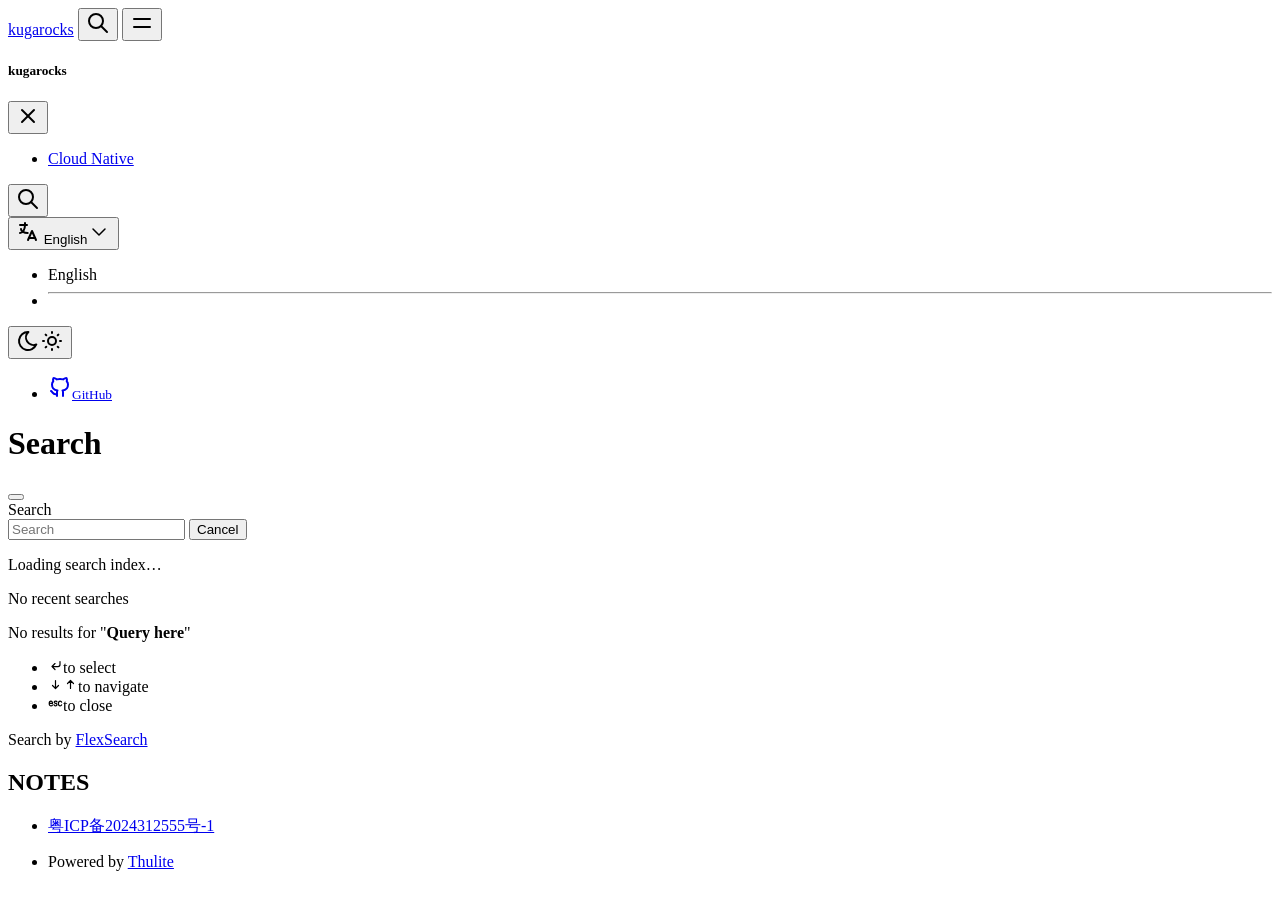
==== commit 5165cb82: "deploy: 0e82694716299c588f8ba9db3be920540101bc9f" ====
--- a/en/index.html
+++ b/en/index.html
@@ -1,9 +1,9 @@
-<!doctype html><html lang=en data-bs-theme=auto><head><meta charset=utf-8><meta http-equiv=x-ua-compatible content="ie=edge"><meta name=viewport content="width=device-width,initial-scale=1"><link rel=preload href=https://notes.kugarocks.com/fonts/vendor/jost/jost-v4-latin-regular.woff2 as=font type=font/woff2 crossorigin><link rel=preload href=https://notes.kugarocks.com/fonts/vendor/jost/jost-v4-latin-500.woff2 as=font type=font/woff2 crossorigin><link rel=preload href=https://notes.kugarocks.com/fonts/vendor/jost/jost-v4-latin-700.woff2 as=font type=font/woff2 crossorigin><script src=/js/color-mode.86a91f050a481d0a3f0c72ac26543cb6228c770875981c58dcbc008fd3f875c8.js integrity="sha256-hqkfBQpIHQo/DHKsJlQ8tiKMdwh1mBxY3LwAj9P4dcg="></script><link rel=stylesheet href="/main.32b8587eb423b6faae267d36d6f79159d93ea0c1221efd1b8fa48602db36588621a764d5810645dbdd5c2576b95896833e503d6cb0a00d402a9113a6576284df.css" integrity="sha512-MrhYfrQjtvquJn021veRWdk+oMEiHv0bj6SGAts2WIYhp2TVgQZF291cJXa5WJaDPlA9bLCgDUAqkROmV2KE3w==" crossorigin=anonymous><noscript><style>img.lazyload{display:none}</style></noscript><base href=https://notes.kugarocks.com/en/><link rel=canonical href=https://notes.kugarocks.com/en/><link rel=alternate type=application/rss+xml href=https://notes.kugarocks.com/en/index.xml title=kugarocks><title>kugarocks</title>
-<meta name=description content="Congrats on setting up a new Doks project!"><link rel=icon href=/favicon.ico sizes=32x32><link rel=icon href=/favicon.svg type=image/svg+xml><link rel=apple-touch-icon href=/apple-touch-icon.png sizes=180x180 type=image/png><link rel=icon href=/favicon-192x192.png sizes=192x192 type=image/png><link rel=icon href=/favicon-512x512.png sizes=512x512 type=image/png><link rel=manifest href=/manifest.webmanifest><meta property="og:title" content="NOTES"><meta property="og:description" content="Congrats on setting up a new Doks project!"><meta property="og:type" content="website"><meta property="og:url" content="https://notes.kugarocks.com/en/"><meta property="og:image" content="https://notes.kugarocks.com/cover.png"><meta property="og:site_name" content="My Docs"><meta name=twitter:card content="summary_large_image"><meta name=twitter:image content="https://notes.kugarocks.com/cover.png"><meta name=twitter:title content="NOTES"><meta name=twitter:description content="Congrats on setting up a new Doks project!"><meta name=twitter:site content="@getdoks"><script type=application/ld+json>{"@context":"https://schema.org","@graph":[{"@type":"WebSite","url":"https://notes.kugarocks.com/","name":"My Docs","description":"Congrats on setting up a new Doks project!"}]}</script><script type=application/ld+json>{"@context":"https://schema.org","@graph":[{"@type":"Organization","url":"https://notes.kugarocks.com/","name":"Thulite","image":[{"@id":"https://notes.kugarocks.com/cover.png"}],"logo":{"@id":"https://notes.kugarocks.com/favicon-512x512.png"}}]}</script></head><body class="single home" data-bs-spy=scroll data-bs-target=#toc data-bs-root-margin="0px 0px -60%" data-bs-smooth-scroll=true tabindex=0><div class=sticky-top><header class="navbar navbar-expand-lg"><div class=container-lg><a class="navbar-brand me-auto me-lg-3" href=/en/>kugarocks</a>
+<!doctype html><html lang=en data-bs-theme=auto><head><meta charset=utf-8><meta http-equiv=x-ua-compatible content="ie=edge"><meta name=viewport content="width=device-width,initial-scale=1"><link rel=preload href=https://kugarocks.github.io/notes/fonts/vendor/jost/jost-v4-latin-regular.woff2 as=font type=font/woff2 crossorigin><link rel=preload href=https://kugarocks.github.io/notes/fonts/vendor/jost/jost-v4-latin-500.woff2 as=font type=font/woff2 crossorigin><link rel=preload href=https://kugarocks.github.io/notes/fonts/vendor/jost/jost-v4-latin-700.woff2 as=font type=font/woff2 crossorigin><script src=/notes/js/color-mode.86a91f050a481d0a3f0c72ac26543cb6228c770875981c58dcbc008fd3f875c8.js integrity="sha256-hqkfBQpIHQo/DHKsJlQ8tiKMdwh1mBxY3LwAj9P4dcg="></script><link rel=stylesheet href="/notes/main.7b8f9ba5887dda8a7f22199e4c61af9e09262c26a0d1cddd4bb8067ab774466b3df59dbb477484d0455d5bf9913eaa566a0ecad51fd7375f6992769d681f89d9.css" integrity="sha512-e4+bpYh92op/IhmeTGGvngkmLCag0c3dS7gGerd0Rms99Z27R3SE0EVdW/mRPqpWag7K1R/XN19pknadaB+J2Q==" crossorigin=anonymous><noscript><style>img.lazyload{display:none}</style></noscript><base href=https://kugarocks.github.io/notes/en/><link rel=canonical href=https://kugarocks.github.io/notes/en/><link rel=alternate type=application/rss+xml href=https://kugarocks.github.io/notes/en/index.xml title=kugarocks><title>kugarocks</title>
+<meta name=description content="Congrats on setting up a new Doks project!"><link rel=icon href=/notes/favicon.ico sizes=32x32><link rel=icon href=/notes/favicon.svg type=image/svg+xml><link rel=apple-touch-icon href=/notes/notes/apple-touch-icon.png sizes=180x180 type=image/png><link rel=icon href=/notes/favicon-192x192.png sizes=192x192 type=image/png><link rel=icon href=/notes/favicon-512x512.png sizes=512x512 type=image/png><link rel=manifest href=/notes/manifest.webmanifest><meta property="og:title" content="NOTES"><meta property="og:description" content="Congrats on setting up a new Doks project!"><meta property="og:type" content="website"><meta property="og:url" content="https://kugarocks.github.io/notes/en/"><meta property="og:image" content="https://kugarocks.github.io/notes/cover.png"><meta property="og:site_name" content="My Docs"><meta name=twitter:card content="summary_large_image"><meta name=twitter:image content="https://kugarocks.github.io/notes/cover.png"><meta name=twitter:title content="NOTES"><meta name=twitter:description content="Congrats on setting up a new Doks project!"><meta name=twitter:site content="@getdoks"><script type=application/ld+json>{"@context":"https://schema.org","@graph":[{"@type":"WebSite","url":"https://kugarocks.github.io/notes/","name":"My Docs","description":"Congrats on setting up a new Doks project!"}]}</script><script type=application/ld+json>{"@context":"https://schema.org","@graph":[{"@type":"Organization","url":"https://kugarocks.github.io/notes/","name":"Thulite","image":[{"@id":"https://kugarocks.github.io/notes/cover.png"}],"logo":{"@id":"https://kugarocks.github.io/notes/favicon-512x512.png"}}]}</script></head><body class="single home" data-bs-spy=scroll data-bs-target=#toc data-bs-root-margin="0px 0px -60%" data-bs-smooth-scroll=true tabindex=0><div class=sticky-top><header class="navbar navbar-expand-lg"><div class=container-lg><a class="navbar-brand me-auto me-lg-3" href=/notes/en/>kugarocks</a>
 <button type=button id=searchToggleMobile class="btn btn-link nav-link mx-2 d-lg-none" aria-label="Search website">
 <svg class="icon icon-tabler icon-tabler-search" width="24" height="24" viewBox="0 0 24 24" stroke-width="2" stroke="currentcolor" fill="none" stroke-linecap="round" stroke-linejoin="round"><path stroke="none" d="M0 0h24v24H0z" fill="none"/><circle cx="10" cy="10" r="7"/><line x1="21" y1="21" x2="15" y2="15"/></svg>
 </button>
-<button class="btn btn-link nav-link mx-2 order-3 d-lg-none" type=button data-bs-toggle=offcanvas data-bs-target=#offcanvasNavMain aria-controls=offcanvasNavMain aria-label="Open main navigation menu"><svg class="icon icon-tabler icon-tabler-menu" width="24" height="24" viewBox="0 0 24 24" stroke-width="2" stroke="currentcolor" fill="none" stroke-linecap="round" stroke-linejoin="round"><path stroke="none" d="M0 0h24v24H0z" fill="none"/><line x1="4" y1="8" x2="20" y2="8"/><line x1="4" y1="16" x2="20" y2="16"/></svg></button><div class="offcanvas offcanvas-end h-auto" tabindex=-1 id=offcanvasNavMain aria-labelledby=offcanvasNavMainLabel><div class=offcanvas-header><h5 class=offcanvas-title id=offcanvasNavMainLabel>kugarocks</h5><button type=button class="btn btn-link nav-link p-0 ms-auto" data-bs-dismiss=offcanvas aria-label=Close><svg class="icon icon-tabler icon-tabler-x" width="24" height="24" viewBox="0 0 24 24" stroke-width="2" stroke="currentcolor" fill="none" stroke-linecap="round" stroke-linejoin="round"><path stroke="none" d="M0 0h24v24H0z" fill="none"/><path d="M18 6 6 18"/><path d="M6 6l12 12"/></svg></button></div><div class="offcanvas-body d-flex flex-column flex-lg-row justify-content-between"><ul class="navbar-nav flex-grow-1"><li class=nav-item><a class=nav-link href=https://notes.kugarocks.com/en/cloud/readme/>Cloud Native</a></li></ul><button type=button id=searchToggleDesktop class="btn btn-link nav-link p-2 d-none d-lg-block" aria-label="Search website"><svg class="icon icon-tabler icon-tabler-search" width="24" height="24" viewBox="0 0 24 24" stroke-width="2" stroke="currentcolor" fill="none" stroke-linecap="round" stroke-linejoin="round"><path stroke="none" d="M0 0h24v24H0z" fill="none"/><circle cx="10" cy="10" r="7"/><line x1="21" y1="21" x2="15" y2="15"/></svg></button><div class="dropdown mt-1 order-lg-2"><button class="btn btn-dropdown dropdown-toggle" id=doks-languages data-bs-toggle=dropdown aria-expanded=false data-bs-display=static>
+<button class="btn btn-link nav-link mx-2 order-3 d-lg-none" type=button data-bs-toggle=offcanvas data-bs-target=#offcanvasNavMain aria-controls=offcanvasNavMain aria-label="Open main navigation menu"><svg class="icon icon-tabler icon-tabler-menu" width="24" height="24" viewBox="0 0 24 24" stroke-width="2" stroke="currentcolor" fill="none" stroke-linecap="round" stroke-linejoin="round"><path stroke="none" d="M0 0h24v24H0z" fill="none"/><line x1="4" y1="8" x2="20" y2="8"/><line x1="4" y1="16" x2="20" y2="16"/></svg></button><div class="offcanvas offcanvas-end h-auto" tabindex=-1 id=offcanvasNavMain aria-labelledby=offcanvasNavMainLabel><div class=offcanvas-header><h5 class=offcanvas-title id=offcanvasNavMainLabel>kugarocks</h5><button type=button class="btn btn-link nav-link p-0 ms-auto" data-bs-dismiss=offcanvas aria-label=Close><svg class="icon icon-tabler icon-tabler-x" width="24" height="24" viewBox="0 0 24 24" stroke-width="2" stroke="currentcolor" fill="none" stroke-linecap="round" stroke-linejoin="round"><path stroke="none" d="M0 0h24v24H0z" fill="none"/><path d="M18 6 6 18"/><path d="M6 6l12 12"/></svg></button></div><div class="offcanvas-body d-flex flex-column flex-lg-row justify-content-between"><ul class="navbar-nav flex-grow-1"><li class=nav-item><a class=nav-link href=https://kugarocks.github.io/notes/en/cloud/readme/>Cloud Native</a></li></ul><button type=button id=searchToggleDesktop class="btn btn-link nav-link p-2 d-none d-lg-block" aria-label="Search website"><svg class="icon icon-tabler icon-tabler-search" width="24" height="24" viewBox="0 0 24 24" stroke-width="2" stroke="currentcolor" fill="none" stroke-linecap="round" stroke-linejoin="round"><path stroke="none" d="M0 0h24v24H0z" fill="none"/><circle cx="10" cy="10" r="7"/><line x1="21" y1="21" x2="15" y2="15"/></svg></button><div class="dropdown mt-1 order-lg-2"><button class="btn btn-dropdown dropdown-toggle" id=doks-languages data-bs-toggle=dropdown aria-expanded=false data-bs-display=static>
 <span class=dropdown-caret><svg class="icon icon-tabler icon-tabler-language" width="24" height="24" viewBox="0 0 24 24" stroke-width="2" stroke="currentcolor" fill="none" stroke-linecap="round" stroke-linejoin="round"><path stroke="none" d="M0 0h24v24H0z" fill="none"/><path d="M4 5h7"/><path d="M9 3v2c0 4.418-2.239 8-5 8"/><path d="M5 9c0 2.144 2.952 3.908 6.7 4"/><path d="M12 20l4-9 4 9"/><path d="M19.1 18h-6.2"/></svg>
 <span id=doks-language-current>English</span><svg class="icon icon-tabler icon-tabler-chevron-down" width="24" height="24" viewBox="0 0 24 24" stroke-width="1.5" stroke="currentcolor" fill="none" stroke-linecap="round" stroke-linejoin="round"><path stroke="none" d="M0 0h24v24H0z" fill="none"/><path d="M6 9l6 6 6-6"/></svg></span></button><ul class="dropdown-menu dropdown-menu-lg-end me-lg-2 shadow rounded border-0" aria-labelledby=doks-languages><li><span class="dropdown-item current" aria-current=true>English</span></li><li><hr class=dropdown-divider></li></ul></div><button id=buttonColorMode class="btn btn-link mx-auto nav-link p-0 ms-lg-2 me-lg-1" type=button aria-label="Toggle theme"><svg data-bs-theme-value="dark" class="icon icon-tabler icon-tabler-moon" width="24" height="24" viewBox="0 0 24 24" stroke-width="2" stroke="currentcolor" fill="none" stroke-linecap="round" stroke-linejoin="round"><path stroke="none" d="M0 0h24v24H0z" fill="none"/><path d="M12 3c.132.0.263.0.393.0a7.5 7.5.0 007.92 12.446A9 9 0 1112 2.992z"/></svg><svg data-bs-theme-value="light" class="icon icon-tabler icon-tabler-sun" width="24" height="24" viewBox="0 0 24 24" stroke-width="2" stroke="currentcolor" fill="none" stroke-linecap="round" stroke-linejoin="round"><path stroke="none" d="M0 0h24v24H0z" fill="none"/><path d="M12 12m-4 0a4 4 0 108 0 4 4 0 10-8 0m-5 0h1m8-9v1m8 8h1m-9 8v1M5.6 5.6l.7.7m12.1-.7-.7.7m0 11.4.7.7m-12.1-.7-.7.7"/></svg></button><ul id=socialMenu class="nav mx-auto flex-row order-lg-4"><li class=nav-item><a class="nav-link social-link" href=https://github.com/kugarocks/notes><svg class="icon icon-tabler icon-tabler-brand-github" width="24" height="24" viewBox="0 0 24 24" stroke-width="2" stroke="currentcolor" fill="none" stroke-linecap="round" stroke-linejoin="round"><path stroke="none" d="M0 0h24v24H0z" fill="none"/><path d="M9 19c-4.3 1.4-4.3-2.5-6-3m12 5v-3.5c0-1 .1-1.4-.5-2 2.8-.3 5.5-1.4 5.5-6a4.6 4.6.0 00-1.3-3.2 4.2 4.2.0 00-.1-3.2s-1.1-.3-3.5 1.3a12.3 12.3.0 00-6.2.0C6.5 2.8 5.4 3.1 5.4 3.1a4.2 4.2.0 00-.1 3.2A4.6 4.6.0 004 9.5c0 4.6 2.7 5.7 5.5 6-.6.6-.6 1.2-.5 2V21"/></svg><small class="ms-2 visually-hidden">GitHub</small></a></li></ul></div></div></div></header></div><div class=modal id=searchModal tabindex=-1 aria-labelledby=searchModalLabel aria-hidden=true><div class="modal-dialog modal-dialog-scrollable modal-fullscreen-md-down"><div class=modal-content><div class=modal-header><h1 class="modal-title fs-5 visually-hidden" id=searchModalLabel>Search</h1><button type=button class="btn-close visually-hidden" data-bs-dismiss=modal aria-label=Close></button><div class="search-input flex-grow-1 d-none"><form id=search-form class=search-form action=# method=post accept-charset=UTF-8 role=search><label for=query class=visually-hidden>Search</label><div class=d-flex><input type=search id=query name=query class="search-text form-control form-control-lg" placeholder=Search aria-label=Search maxlength=128 autocomplete=off>
-<button type=button class="btn btn-link text-decoration-none px-0 ms-3 d-md-none" data-bs-dismiss=modal aria-label=Close>Cancel</button></div></form></div></div><div class=modal-body><p class="search-loading status message d-none mt-3 text-center">Loading search index…</p><p class="search-no-recent message d-none mt-3 text-center">No recent searches</p><p class="search-no-results message d-none mt-3 text-center">No results for "<strong><span class=query-no-results>Query here</span></strong>"</p><div id=searchResults class=search-results></div><template><article class="search-result list-view"><div class="card my-3"><div class=card-body><header><h2 class="h5 title title-submitted mb-0"><a class="stretched-link text-decoration-none text-reset" href=#>Title here</a></h2><div class="submitted d-none"><time class=created-date>Date here</time></div></header><div class=content>Summary here</div></div></div></article></template></div><div class=modal-footer><ul class="list-inline me-auto d-none d-md-block"><li class=list-inline-item><kbd class=me-2><svg width="15" height="15" aria-label="Enter key" role="img"><g fill="none" stroke="currentcolor" stroke-linecap="round" stroke-linejoin="round" stroke-width="1.2"><path d="M12 3.53088v3c0 1-1 2-2 2H4m3 3-3-3 3-3"/></g></svg></kbd><span class=DocSearch-Label>to select</span></li><li class=list-inline-item><kbd class=me-2><svg width="15" height="15" aria-label="Arrow down" role="img"><g fill="none" stroke="currentcolor" stroke-linecap="round" stroke-linejoin="round" stroke-width="1.2"><path d="M7.5 3.5v8m3-3-3 3-3-3"/></g></svg></kbd><kbd class=me-2><svg width="15" height="15" aria-label="Arrow up" role="img"><g fill="none" stroke="currentcolor" stroke-linecap="round" stroke-linejoin="round" stroke-width="1.2"><path d="M7.5 11.5v-8m3 3-3-3-3 3"/></g></svg></kbd><span class=DocSearch-Label>to navigate</span></li><li class=list-inline-item><kbd class=me-2><svg width="15" height="15" aria-label="Escape key" role="img"><g fill="none" stroke="currentcolor" stroke-linecap="round" stroke-linejoin="round" stroke-width="1.2"><path d="M13.6167 8.936c-.1065.3583-.6883.962-1.4875.962-.7993.0-1.653-.9165-1.653-2.1258v-.5678c0-1.2548.7896-2.1016 1.653-2.1016s1.3601.4778 1.4875 1.0724M9 6c-.1352-.4735-.7506-.9219-1.46-.8972-.7092.0246-1.344.57-1.344 1.2166s.4198.8812 1.3445.9805C8.465 7.3992 8.968 7.9337 9 8.5s-.454 1.398-1.4595 1.398C6.6593 9.898 6 9 5.963 8.4851m-1.4748.5368c-.2635.5941-.8099.876-1.5443.876s-1.7073-.6248-1.7073-2.204v-.4603c0-1.0416.721-2.131 1.7073-2.131.9864.0 1.6425 1.031 1.5443 2.2492h-2.956"/></g></svg></kbd><span class=DocSearch-Label>to close</span></li></ul><p class=d-md-none>Search by <a class=text-decoration-none href=https://github.com/nextapps-de/flexsearch>FlexSearch</a></p></div></div></div></div><div class="wrap container-lg" role=document><div class=content><section class="section container-fluid mt-n3 pb-3"><div class="row justify-content-center"><div class="col-lg-12 text-center"><h1>NOTES</h1></div></div></section></div></div><footer class="footer text-muted"><div class=container-lg><div class=row><div class="col-lg-8 text-center text-lg-start"><ul class=list-inline><li class=list-inline-item><a class=text-muted href=https://beian.miit.gov.cn/>粤ICP备2024312555号-1</a></li></ul></div><div class="col-lg-8 text-center text-lg-end"><ul class=list-inline><li class=list-inline-item>Powered by <a class=text-muted href=https://thulite.io/>Thulite</a></li></ul></div></div></div></footer><script async src=/js/app.c17553444ec7c62f781ddbaa011948f6d85a1bab49420047d68a2b89852a8b36.js integrity="sha256-wXVTRE7Hxi94HduqARlI9thaG6tJQgBH1ooriYUqizY="></script><script async src=/js/flexsearch.en.8f9113291e072f5d0074cc2b714e01be1d0d0e9f3fecfc7f8a004d30f06ee98e.js integrity="sha256-j5ETKR4HL10AdMwrcU4Bvh0NDp8/7Px/igBNMPBu6Y4="></script><script async src=/js/search-modal.0415aa45353ab123a509f6ddc6861549ece898b90872fcf757cd2663041dac96.js integrity="sha256-BBWqRTU6sSOlCfbdxoYVSezomLkIcvz3V80mYwQdrJY="></script></body></html>+<button type=button class="btn btn-link text-decoration-none px-0 ms-3 d-md-none" data-bs-dismiss=modal aria-label=Close>Cancel</button></div></form></div></div><div class=modal-body><p class="search-loading status message d-none mt-3 text-center">Loading search index…</p><p class="search-no-recent message d-none mt-3 text-center">No recent searches</p><p class="search-no-results message d-none mt-3 text-center">No results for "<strong><span class=query-no-results>Query here</span></strong>"</p><div id=searchResults class=search-results></div><template><article class="search-result list-view"><div class="card my-3"><div class=card-body><header><h2 class="h5 title title-submitted mb-0"><a class="stretched-link text-decoration-none text-reset" href=#>Title here</a></h2><div class="submitted d-none"><time class=created-date>Date here</time></div></header><div class=content>Summary here</div></div></div></article></template></div><div class=modal-footer><ul class="list-inline me-auto d-none d-md-block"><li class=list-inline-item><kbd class=me-2><svg width="15" height="15" aria-label="Enter key" role="img"><g fill="none" stroke="currentcolor" stroke-linecap="round" stroke-linejoin="round" stroke-width="1.2"><path d="M12 3.53088v3c0 1-1 2-2 2H4m3 3-3-3 3-3"/></g></svg></kbd><span class=DocSearch-Label>to select</span></li><li class=list-inline-item><kbd class=me-2><svg width="15" height="15" aria-label="Arrow down" role="img"><g fill="none" stroke="currentcolor" stroke-linecap="round" stroke-linejoin="round" stroke-width="1.2"><path d="M7.5 3.5v8m3-3-3 3-3-3"/></g></svg></kbd><kbd class=me-2><svg width="15" height="15" aria-label="Arrow up" role="img"><g fill="none" stroke="currentcolor" stroke-linecap="round" stroke-linejoin="round" stroke-width="1.2"><path d="M7.5 11.5v-8m3 3-3-3-3 3"/></g></svg></kbd><span class=DocSearch-Label>to navigate</span></li><li class=list-inline-item><kbd class=me-2><svg width="15" height="15" aria-label="Escape key" role="img"><g fill="none" stroke="currentcolor" stroke-linecap="round" stroke-linejoin="round" stroke-width="1.2"><path d="M13.6167 8.936c-.1065.3583-.6883.962-1.4875.962-.7993.0-1.653-.9165-1.653-2.1258v-.5678c0-1.2548.7896-2.1016 1.653-2.1016s1.3601.4778 1.4875 1.0724M9 6c-.1352-.4735-.7506-.9219-1.46-.8972-.7092.0246-1.344.57-1.344 1.2166s.4198.8812 1.3445.9805C8.465 7.3992 8.968 7.9337 9 8.5s-.454 1.398-1.4595 1.398C6.6593 9.898 6 9 5.963 8.4851m-1.4748.5368c-.2635.5941-.8099.876-1.5443.876s-1.7073-.6248-1.7073-2.204v-.4603c0-1.0416.721-2.131 1.7073-2.131.9864.0 1.6425 1.031 1.5443 2.2492h-2.956"/></g></svg></kbd><span class=DocSearch-Label>to close</span></li></ul><p class=d-md-none>Search by <a class=text-decoration-none href=https://github.com/nextapps-de/flexsearch>FlexSearch</a></p></div></div></div></div><div class="wrap container-lg" role=document><div class=content><section class="section container-fluid mt-n3 pb-3"><div class="row justify-content-center"><div class="col-lg-12 text-center"><h1>NOTES</h1></div></div></section></div></div><footer class="footer text-muted"><div class=container-lg><div class=row><div class="col-lg-8 text-center text-lg-start"><ul class=list-inline><li class=list-inline-item><a class=text-muted href=https://beian.miit.gov.cn/>粤ICP备2024312555号-1</a></li></ul></div><div class="col-lg-8 text-center text-lg-end"><ul class=list-inline><li class=list-inline-item>Powered by <a class=text-muted href=https://thulite.io/>Thulite</a></li></ul></div></div></div></footer><script async src=/notes/js/app.c17553444ec7c62f781ddbaa011948f6d85a1bab49420047d68a2b89852a8b36.js integrity="sha256-wXVTRE7Hxi94HduqARlI9thaG6tJQgBH1ooriYUqizY="></script><script async src=/notes/js/flexsearch.en.8f9113291e072f5d0074cc2b714e01be1d0d0e9f3fecfc7f8a004d30f06ee98e.js integrity="sha256-j5ETKR4HL10AdMwrcU4Bvh0NDp8/7Px/igBNMPBu6Y4="></script><script async src=/notes/js/search-modal.0415aa45353ab123a509f6ddc6861549ece898b90872fcf757cd2663041dac96.js integrity="sha256-BBWqRTU6sSOlCfbdxoYVSezomLkIcvz3V80mYwQdrJY="></script></body></html>
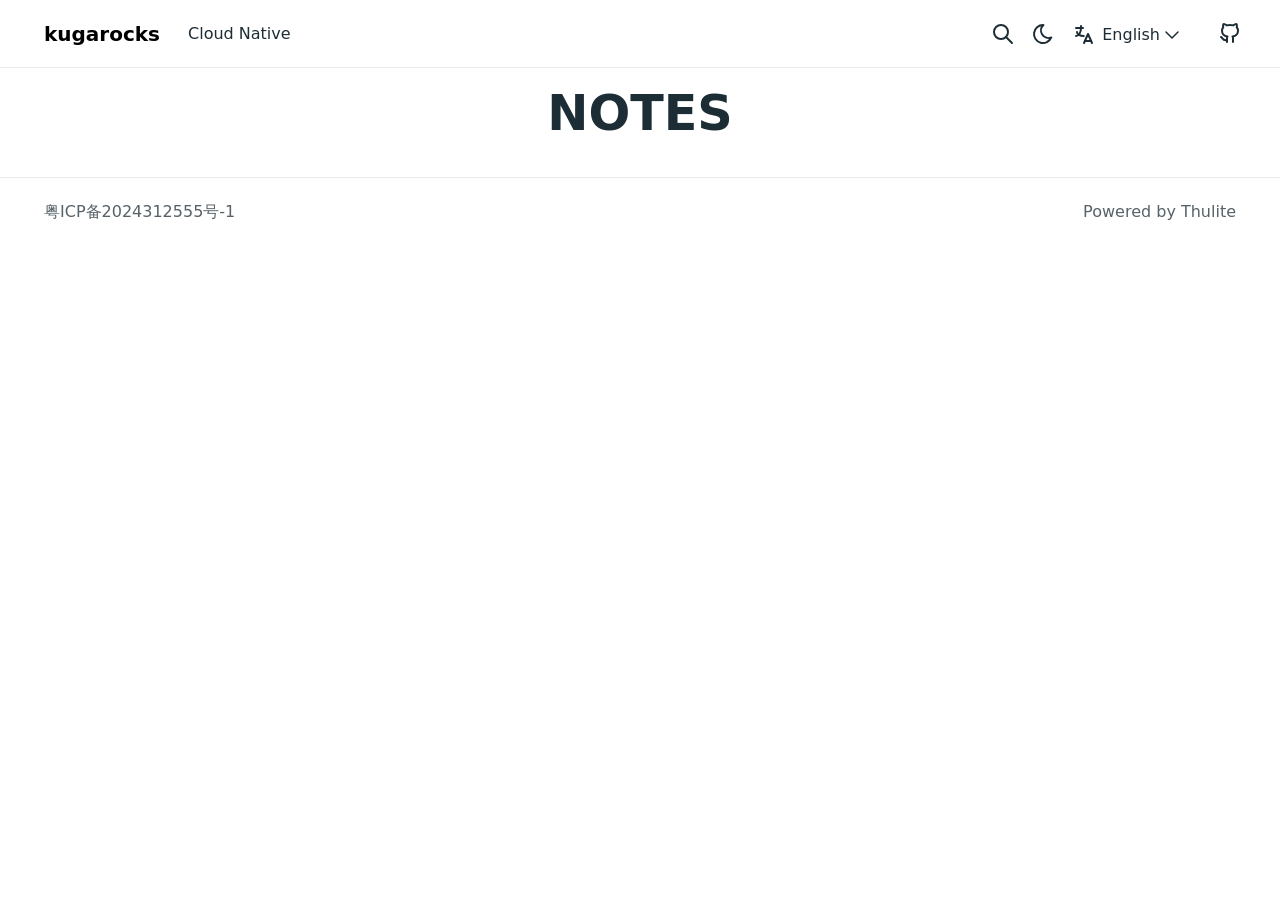
==== commit e141ea3e: "deploy: 0e82694716299c588f8ba9db3be920540101bc9f" ====
--- a/en/index.html
+++ b/en/index.html
@@ -1,9 +1,9 @@
-<!doctype html><html lang=en data-bs-theme=auto><head><meta charset=utf-8><meta http-equiv=x-ua-compatible content="ie=edge"><meta name=viewport content="width=device-width,initial-scale=1"><link rel=preload href=https://kugarocks.github.io/notes/fonts/vendor/jost/jost-v4-latin-regular.woff2 as=font type=font/woff2 crossorigin><link rel=preload href=https://kugarocks.github.io/notes/fonts/vendor/jost/jost-v4-latin-500.woff2 as=font type=font/woff2 crossorigin><link rel=preload href=https://kugarocks.github.io/notes/fonts/vendor/jost/jost-v4-latin-700.woff2 as=font type=font/woff2 crossorigin><script src=/notes/js/color-mode.86a91f050a481d0a3f0c72ac26543cb6228c770875981c58dcbc008fd3f875c8.js integrity="sha256-hqkfBQpIHQo/DHKsJlQ8tiKMdwh1mBxY3LwAj9P4dcg="></script><link rel=stylesheet href="/notes/main.7b8f9ba5887dda8a7f22199e4c61af9e09262c26a0d1cddd4bb8067ab774466b3df59dbb477484d0455d5bf9913eaa566a0ecad51fd7375f6992769d681f89d9.css" integrity="sha512-e4+bpYh92op/IhmeTGGvngkmLCag0c3dS7gGerd0Rms99Z27R3SE0EVdW/mRPqpWag7K1R/XN19pknadaB+J2Q==" crossorigin=anonymous><noscript><style>img.lazyload{display:none}</style></noscript><base href=https://kugarocks.github.io/notes/en/><link rel=canonical href=https://kugarocks.github.io/notes/en/><link rel=alternate type=application/rss+xml href=https://kugarocks.github.io/notes/en/index.xml title=kugarocks><title>kugarocks</title>
-<meta name=description content="Congrats on setting up a new Doks project!"><link rel=icon href=/notes/favicon.ico sizes=32x32><link rel=icon href=/notes/favicon.svg type=image/svg+xml><link rel=apple-touch-icon href=/notes/notes/apple-touch-icon.png sizes=180x180 type=image/png><link rel=icon href=/notes/favicon-192x192.png sizes=192x192 type=image/png><link rel=icon href=/notes/favicon-512x512.png sizes=512x512 type=image/png><link rel=manifest href=/notes/manifest.webmanifest><meta property="og:title" content="NOTES"><meta property="og:description" content="Congrats on setting up a new Doks project!"><meta property="og:type" content="website"><meta property="og:url" content="https://kugarocks.github.io/notes/en/"><meta property="og:image" content="https://kugarocks.github.io/notes/cover.png"><meta property="og:site_name" content="My Docs"><meta name=twitter:card content="summary_large_image"><meta name=twitter:image content="https://kugarocks.github.io/notes/cover.png"><meta name=twitter:title content="NOTES"><meta name=twitter:description content="Congrats on setting up a new Doks project!"><meta name=twitter:site content="@getdoks"><script type=application/ld+json>{"@context":"https://schema.org","@graph":[{"@type":"WebSite","url":"https://kugarocks.github.io/notes/","name":"My Docs","description":"Congrats on setting up a new Doks project!"}]}</script><script type=application/ld+json>{"@context":"https://schema.org","@graph":[{"@type":"Organization","url":"https://kugarocks.github.io/notes/","name":"Thulite","image":[{"@id":"https://kugarocks.github.io/notes/cover.png"}],"logo":{"@id":"https://kugarocks.github.io/notes/favicon-512x512.png"}}]}</script></head><body class="single home" data-bs-spy=scroll data-bs-target=#toc data-bs-root-margin="0px 0px -60%" data-bs-smooth-scroll=true tabindex=0><div class=sticky-top><header class="navbar navbar-expand-lg"><div class=container-lg><a class="navbar-brand me-auto me-lg-3" href=/notes/en/>kugarocks</a>
+<!doctype html><html lang=en data-bs-theme=auto><head><meta charset=utf-8><meta http-equiv=x-ua-compatible content="ie=edge"><meta name=viewport content="width=device-width,initial-scale=1"><link rel=preload href=https://notes.kugarocks.com/fonts/vendor/jost/jost-v4-latin-regular.woff2 as=font type=font/woff2 crossorigin><link rel=preload href=https://notes.kugarocks.com/fonts/vendor/jost/jost-v4-latin-500.woff2 as=font type=font/woff2 crossorigin><link rel=preload href=https://notes.kugarocks.com/fonts/vendor/jost/jost-v4-latin-700.woff2 as=font type=font/woff2 crossorigin><script src=/js/color-mode.86a91f050a481d0a3f0c72ac26543cb6228c770875981c58dcbc008fd3f875c8.js integrity="sha256-hqkfBQpIHQo/DHKsJlQ8tiKMdwh1mBxY3LwAj9P4dcg="></script><link rel=stylesheet href="/main.7b8f9ba5887dda8a7f22199e4c61af9e09262c26a0d1cddd4bb8067ab774466b3df59dbb477484d0455d5bf9913eaa566a0ecad51fd7375f6992769d681f89d9.css" integrity="sha512-e4+bpYh92op/IhmeTGGvngkmLCag0c3dS7gGerd0Rms99Z27R3SE0EVdW/mRPqpWag7K1R/XN19pknadaB+J2Q==" crossorigin=anonymous><noscript><style>img.lazyload{display:none}</style></noscript><base href=https://notes.kugarocks.com/en/><link rel=canonical href=https://notes.kugarocks.com/en/><link rel=alternate type=application/rss+xml href=https://notes.kugarocks.com/en/index.xml title=kugarocks><title>kugarocks</title>
+<meta name=description content="Congrats on setting up a new Doks project!"><link rel=icon href=/favicon.ico sizes=32x32><link rel=icon href=/favicon.svg type=image/svg+xml><link rel=apple-touch-icon href=/apple-touch-icon.png sizes=180x180 type=image/png><link rel=icon href=/favicon-192x192.png sizes=192x192 type=image/png><link rel=icon href=/favicon-512x512.png sizes=512x512 type=image/png><link rel=manifest href=/manifest.webmanifest><meta property="og:title" content="NOTES"><meta property="og:description" content="Congrats on setting up a new Doks project!"><meta property="og:type" content="website"><meta property="og:url" content="https://notes.kugarocks.com/en/"><meta property="og:image" content="https://notes.kugarocks.com/cover.png"><meta property="og:site_name" content="My Docs"><meta name=twitter:card content="summary_large_image"><meta name=twitter:image content="https://notes.kugarocks.com/cover.png"><meta name=twitter:title content="NOTES"><meta name=twitter:description content="Congrats on setting up a new Doks project!"><meta name=twitter:site content="@getdoks"><script type=application/ld+json>{"@context":"https://schema.org","@graph":[{"@type":"WebSite","url":"https://notes.kugarocks.com/","name":"My Docs","description":"Congrats on setting up a new Doks project!"}]}</script><script type=application/ld+json>{"@context":"https://schema.org","@graph":[{"@type":"Organization","url":"https://notes.kugarocks.com/","name":"Thulite","image":[{"@id":"https://notes.kugarocks.com/cover.png"}],"logo":{"@id":"https://notes.kugarocks.com/favicon-512x512.png"}}]}</script></head><body class="single home" data-bs-spy=scroll data-bs-target=#toc data-bs-root-margin="0px 0px -60%" data-bs-smooth-scroll=true tabindex=0><div class=sticky-top><header class="navbar navbar-expand-lg"><div class=container-lg><a class="navbar-brand me-auto me-lg-3" href=/en/>kugarocks</a>
 <button type=button id=searchToggleMobile class="btn btn-link nav-link mx-2 d-lg-none" aria-label="Search website">
 <svg class="icon icon-tabler icon-tabler-search" width="24" height="24" viewBox="0 0 24 24" stroke-width="2" stroke="currentcolor" fill="none" stroke-linecap="round" stroke-linejoin="round"><path stroke="none" d="M0 0h24v24H0z" fill="none"/><circle cx="10" cy="10" r="7"/><line x1="21" y1="21" x2="15" y2="15"/></svg>
 </button>
-<button class="btn btn-link nav-link mx-2 order-3 d-lg-none" type=button data-bs-toggle=offcanvas data-bs-target=#offcanvasNavMain aria-controls=offcanvasNavMain aria-label="Open main navigation menu"><svg class="icon icon-tabler icon-tabler-menu" width="24" height="24" viewBox="0 0 24 24" stroke-width="2" stroke="currentcolor" fill="none" stroke-linecap="round" stroke-linejoin="round"><path stroke="none" d="M0 0h24v24H0z" fill="none"/><line x1="4" y1="8" x2="20" y2="8"/><line x1="4" y1="16" x2="20" y2="16"/></svg></button><div class="offcanvas offcanvas-end h-auto" tabindex=-1 id=offcanvasNavMain aria-labelledby=offcanvasNavMainLabel><div class=offcanvas-header><h5 class=offcanvas-title id=offcanvasNavMainLabel>kugarocks</h5><button type=button class="btn btn-link nav-link p-0 ms-auto" data-bs-dismiss=offcanvas aria-label=Close><svg class="icon icon-tabler icon-tabler-x" width="24" height="24" viewBox="0 0 24 24" stroke-width="2" stroke="currentcolor" fill="none" stroke-linecap="round" stroke-linejoin="round"><path stroke="none" d="M0 0h24v24H0z" fill="none"/><path d="M18 6 6 18"/><path d="M6 6l12 12"/></svg></button></div><div class="offcanvas-body d-flex flex-column flex-lg-row justify-content-between"><ul class="navbar-nav flex-grow-1"><li class=nav-item><a class=nav-link href=https://kugarocks.github.io/notes/en/cloud/readme/>Cloud Native</a></li></ul><button type=button id=searchToggleDesktop class="btn btn-link nav-link p-2 d-none d-lg-block" aria-label="Search website"><svg class="icon icon-tabler icon-tabler-search" width="24" height="24" viewBox="0 0 24 24" stroke-width="2" stroke="currentcolor" fill="none" stroke-linecap="round" stroke-linejoin="round"><path stroke="none" d="M0 0h24v24H0z" fill="none"/><circle cx="10" cy="10" r="7"/><line x1="21" y1="21" x2="15" y2="15"/></svg></button><div class="dropdown mt-1 order-lg-2"><button class="btn btn-dropdown dropdown-toggle" id=doks-languages data-bs-toggle=dropdown aria-expanded=false data-bs-display=static>
+<button class="btn btn-link nav-link mx-2 order-3 d-lg-none" type=button data-bs-toggle=offcanvas data-bs-target=#offcanvasNavMain aria-controls=offcanvasNavMain aria-label="Open main navigation menu"><svg class="icon icon-tabler icon-tabler-menu" width="24" height="24" viewBox="0 0 24 24" stroke-width="2" stroke="currentcolor" fill="none" stroke-linecap="round" stroke-linejoin="round"><path stroke="none" d="M0 0h24v24H0z" fill="none"/><line x1="4" y1="8" x2="20" y2="8"/><line x1="4" y1="16" x2="20" y2="16"/></svg></button><div class="offcanvas offcanvas-end h-auto" tabindex=-1 id=offcanvasNavMain aria-labelledby=offcanvasNavMainLabel><div class=offcanvas-header><h5 class=offcanvas-title id=offcanvasNavMainLabel>kugarocks</h5><button type=button class="btn btn-link nav-link p-0 ms-auto" data-bs-dismiss=offcanvas aria-label=Close><svg class="icon icon-tabler icon-tabler-x" width="24" height="24" viewBox="0 0 24 24" stroke-width="2" stroke="currentcolor" fill="none" stroke-linecap="round" stroke-linejoin="round"><path stroke="none" d="M0 0h24v24H0z" fill="none"/><path d="M18 6 6 18"/><path d="M6 6l12 12"/></svg></button></div><div class="offcanvas-body d-flex flex-column flex-lg-row justify-content-between"><ul class="navbar-nav flex-grow-1"><li class=nav-item><a class=nav-link href=https://notes.kugarocks.com/en/cloud/readme/>Cloud Native</a></li></ul><button type=button id=searchToggleDesktop class="btn btn-link nav-link p-2 d-none d-lg-block" aria-label="Search website"><svg class="icon icon-tabler icon-tabler-search" width="24" height="24" viewBox="0 0 24 24" stroke-width="2" stroke="currentcolor" fill="none" stroke-linecap="round" stroke-linejoin="round"><path stroke="none" d="M0 0h24v24H0z" fill="none"/><circle cx="10" cy="10" r="7"/><line x1="21" y1="21" x2="15" y2="15"/></svg></button><div class="dropdown mt-1 order-lg-2"><button class="btn btn-dropdown dropdown-toggle" id=doks-languages data-bs-toggle=dropdown aria-expanded=false data-bs-display=static>
 <span class=dropdown-caret><svg class="icon icon-tabler icon-tabler-language" width="24" height="24" viewBox="0 0 24 24" stroke-width="2" stroke="currentcolor" fill="none" stroke-linecap="round" stroke-linejoin="round"><path stroke="none" d="M0 0h24v24H0z" fill="none"/><path d="M4 5h7"/><path d="M9 3v2c0 4.418-2.239 8-5 8"/><path d="M5 9c0 2.144 2.952 3.908 6.7 4"/><path d="M12 20l4-9 4 9"/><path d="M19.1 18h-6.2"/></svg>
 <span id=doks-language-current>English</span><svg class="icon icon-tabler icon-tabler-chevron-down" width="24" height="24" viewBox="0 0 24 24" stroke-width="1.5" stroke="currentcolor" fill="none" stroke-linecap="round" stroke-linejoin="round"><path stroke="none" d="M0 0h24v24H0z" fill="none"/><path d="M6 9l6 6 6-6"/></svg></span></button><ul class="dropdown-menu dropdown-menu-lg-end me-lg-2 shadow rounded border-0" aria-labelledby=doks-languages><li><span class="dropdown-item current" aria-current=true>English</span></li><li><hr class=dropdown-divider></li></ul></div><button id=buttonColorMode class="btn btn-link mx-auto nav-link p-0 ms-lg-2 me-lg-1" type=button aria-label="Toggle theme"><svg data-bs-theme-value="dark" class="icon icon-tabler icon-tabler-moon" width="24" height="24" viewBox="0 0 24 24" stroke-width="2" stroke="currentcolor" fill="none" stroke-linecap="round" stroke-linejoin="round"><path stroke="none" d="M0 0h24v24H0z" fill="none"/><path d="M12 3c.132.0.263.0.393.0a7.5 7.5.0 007.92 12.446A9 9 0 1112 2.992z"/></svg><svg data-bs-theme-value="light" class="icon icon-tabler icon-tabler-sun" width="24" height="24" viewBox="0 0 24 24" stroke-width="2" stroke="currentcolor" fill="none" stroke-linecap="round" stroke-linejoin="round"><path stroke="none" d="M0 0h24v24H0z" fill="none"/><path d="M12 12m-4 0a4 4 0 108 0 4 4 0 10-8 0m-5 0h1m8-9v1m8 8h1m-9 8v1M5.6 5.6l.7.7m12.1-.7-.7.7m0 11.4.7.7m-12.1-.7-.7.7"/></svg></button><ul id=socialMenu class="nav mx-auto flex-row order-lg-4"><li class=nav-item><a class="nav-link social-link" href=https://github.com/kugarocks/notes><svg class="icon icon-tabler icon-tabler-brand-github" width="24" height="24" viewBox="0 0 24 24" stroke-width="2" stroke="currentcolor" fill="none" stroke-linecap="round" stroke-linejoin="round"><path stroke="none" d="M0 0h24v24H0z" fill="none"/><path d="M9 19c-4.3 1.4-4.3-2.5-6-3m12 5v-3.5c0-1 .1-1.4-.5-2 2.8-.3 5.5-1.4 5.5-6a4.6 4.6.0 00-1.3-3.2 4.2 4.2.0 00-.1-3.2s-1.1-.3-3.5 1.3a12.3 12.3.0 00-6.2.0C6.5 2.8 5.4 3.1 5.4 3.1a4.2 4.2.0 00-.1 3.2A4.6 4.6.0 004 9.5c0 4.6 2.7 5.7 5.5 6-.6.6-.6 1.2-.5 2V21"/></svg><small class="ms-2 visually-hidden">GitHub</small></a></li></ul></div></div></div></header></div><div class=modal id=searchModal tabindex=-1 aria-labelledby=searchModalLabel aria-hidden=true><div class="modal-dialog modal-dialog-scrollable modal-fullscreen-md-down"><div class=modal-content><div class=modal-header><h1 class="modal-title fs-5 visually-hidden" id=searchModalLabel>Search</h1><button type=button class="btn-close visually-hidden" data-bs-dismiss=modal aria-label=Close></button><div class="search-input flex-grow-1 d-none"><form id=search-form class=search-form action=# method=post accept-charset=UTF-8 role=search><label for=query class=visually-hidden>Search</label><div class=d-flex><input type=search id=query name=query class="search-text form-control form-control-lg" placeholder=Search aria-label=Search maxlength=128 autocomplete=off>
-<button type=button class="btn btn-link text-decoration-none px-0 ms-3 d-md-none" data-bs-dismiss=modal aria-label=Close>Cancel</button></div></form></div></div><div class=modal-body><p class="search-loading status message d-none mt-3 text-center">Loading search index…</p><p class="search-no-recent message d-none mt-3 text-center">No recent searches</p><p class="search-no-results message d-none mt-3 text-center">No results for "<strong><span class=query-no-results>Query here</span></strong>"</p><div id=searchResults class=search-results></div><template><article class="search-result list-view"><div class="card my-3"><div class=card-body><header><h2 class="h5 title title-submitted mb-0"><a class="stretched-link text-decoration-none text-reset" href=#>Title here</a></h2><div class="submitted d-none"><time class=created-date>Date here</time></div></header><div class=content>Summary here</div></div></div></article></template></div><div class=modal-footer><ul class="list-inline me-auto d-none d-md-block"><li class=list-inline-item><kbd class=me-2><svg width="15" height="15" aria-label="Enter key" role="img"><g fill="none" stroke="currentcolor" stroke-linecap="round" stroke-linejoin="round" stroke-width="1.2"><path d="M12 3.53088v3c0 1-1 2-2 2H4m3 3-3-3 3-3"/></g></svg></kbd><span class=DocSearch-Label>to select</span></li><li class=list-inline-item><kbd class=me-2><svg width="15" height="15" aria-label="Arrow down" role="img"><g fill="none" stroke="currentcolor" stroke-linecap="round" stroke-linejoin="round" stroke-width="1.2"><path d="M7.5 3.5v8m3-3-3 3-3-3"/></g></svg></kbd><kbd class=me-2><svg width="15" height="15" aria-label="Arrow up" role="img"><g fill="none" stroke="currentcolor" stroke-linecap="round" stroke-linejoin="round" stroke-width="1.2"><path d="M7.5 11.5v-8m3 3-3-3-3 3"/></g></svg></kbd><span class=DocSearch-Label>to navigate</span></li><li class=list-inline-item><kbd class=me-2><svg width="15" height="15" aria-label="Escape key" role="img"><g fill="none" stroke="currentcolor" stroke-linecap="round" stroke-linejoin="round" stroke-width="1.2"><path d="M13.6167 8.936c-.1065.3583-.6883.962-1.4875.962-.7993.0-1.653-.9165-1.653-2.1258v-.5678c0-1.2548.7896-2.1016 1.653-2.1016s1.3601.4778 1.4875 1.0724M9 6c-.1352-.4735-.7506-.9219-1.46-.8972-.7092.0246-1.344.57-1.344 1.2166s.4198.8812 1.3445.9805C8.465 7.3992 8.968 7.9337 9 8.5s-.454 1.398-1.4595 1.398C6.6593 9.898 6 9 5.963 8.4851m-1.4748.5368c-.2635.5941-.8099.876-1.5443.876s-1.7073-.6248-1.7073-2.204v-.4603c0-1.0416.721-2.131 1.7073-2.131.9864.0 1.6425 1.031 1.5443 2.2492h-2.956"/></g></svg></kbd><span class=DocSearch-Label>to close</span></li></ul><p class=d-md-none>Search by <a class=text-decoration-none href=https://github.com/nextapps-de/flexsearch>FlexSearch</a></p></div></div></div></div><div class="wrap container-lg" role=document><div class=content><section class="section container-fluid mt-n3 pb-3"><div class="row justify-content-center"><div class="col-lg-12 text-center"><h1>NOTES</h1></div></div></section></div></div><footer class="footer text-muted"><div class=container-lg><div class=row><div class="col-lg-8 text-center text-lg-start"><ul class=list-inline><li class=list-inline-item><a class=text-muted href=https://beian.miit.gov.cn/>粤ICP备2024312555号-1</a></li></ul></div><div class="col-lg-8 text-center text-lg-end"><ul class=list-inline><li class=list-inline-item>Powered by <a class=text-muted href=https://thulite.io/>Thulite</a></li></ul></div></div></div></footer><script async src=/notes/js/app.c17553444ec7c62f781ddbaa011948f6d85a1bab49420047d68a2b89852a8b36.js integrity="sha256-wXVTRE7Hxi94HduqARlI9thaG6tJQgBH1ooriYUqizY="></script><script async src=/notes/js/flexsearch.en.8f9113291e072f5d0074cc2b714e01be1d0d0e9f3fecfc7f8a004d30f06ee98e.js integrity="sha256-j5ETKR4HL10AdMwrcU4Bvh0NDp8/7Px/igBNMPBu6Y4="></script><script async src=/notes/js/search-modal.0415aa45353ab123a509f6ddc6861549ece898b90872fcf757cd2663041dac96.js integrity="sha256-BBWqRTU6sSOlCfbdxoYVSezomLkIcvz3V80mYwQdrJY="></script></body></html>+<button type=button class="btn btn-link text-decoration-none px-0 ms-3 d-md-none" data-bs-dismiss=modal aria-label=Close>Cancel</button></div></form></div></div><div class=modal-body><p class="search-loading status message d-none mt-3 text-center">Loading search index…</p><p class="search-no-recent message d-none mt-3 text-center">No recent searches</p><p class="search-no-results message d-none mt-3 text-center">No results for "<strong><span class=query-no-results>Query here</span></strong>"</p><div id=searchResults class=search-results></div><template><article class="search-result list-view"><div class="card my-3"><div class=card-body><header><h2 class="h5 title title-submitted mb-0"><a class="stretched-link text-decoration-none text-reset" href=#>Title here</a></h2><div class="submitted d-none"><time class=created-date>Date here</time></div></header><div class=content>Summary here</div></div></div></article></template></div><div class=modal-footer><ul class="list-inline me-auto d-none d-md-block"><li class=list-inline-item><kbd class=me-2><svg width="15" height="15" aria-label="Enter key" role="img"><g fill="none" stroke="currentcolor" stroke-linecap="round" stroke-linejoin="round" stroke-width="1.2"><path d="M12 3.53088v3c0 1-1 2-2 2H4m3 3-3-3 3-3"/></g></svg></kbd><span class=DocSearch-Label>to select</span></li><li class=list-inline-item><kbd class=me-2><svg width="15" height="15" aria-label="Arrow down" role="img"><g fill="none" stroke="currentcolor" stroke-linecap="round" stroke-linejoin="round" stroke-width="1.2"><path d="M7.5 3.5v8m3-3-3 3-3-3"/></g></svg></kbd><kbd class=me-2><svg width="15" height="15" aria-label="Arrow up" role="img"><g fill="none" stroke="currentcolor" stroke-linecap="round" stroke-linejoin="round" stroke-width="1.2"><path d="M7.5 11.5v-8m3 3-3-3-3 3"/></g></svg></kbd><span class=DocSearch-Label>to navigate</span></li><li class=list-inline-item><kbd class=me-2><svg width="15" height="15" aria-label="Escape key" role="img"><g fill="none" stroke="currentcolor" stroke-linecap="round" stroke-linejoin="round" stroke-width="1.2"><path d="M13.6167 8.936c-.1065.3583-.6883.962-1.4875.962-.7993.0-1.653-.9165-1.653-2.1258v-.5678c0-1.2548.7896-2.1016 1.653-2.1016s1.3601.4778 1.4875 1.0724M9 6c-.1352-.4735-.7506-.9219-1.46-.8972-.7092.0246-1.344.57-1.344 1.2166s.4198.8812 1.3445.9805C8.465 7.3992 8.968 7.9337 9 8.5s-.454 1.398-1.4595 1.398C6.6593 9.898 6 9 5.963 8.4851m-1.4748.5368c-.2635.5941-.8099.876-1.5443.876s-1.7073-.6248-1.7073-2.204v-.4603c0-1.0416.721-2.131 1.7073-2.131.9864.0 1.6425 1.031 1.5443 2.2492h-2.956"/></g></svg></kbd><span class=DocSearch-Label>to close</span></li></ul><p class=d-md-none>Search by <a class=text-decoration-none href=https://github.com/nextapps-de/flexsearch>FlexSearch</a></p></div></div></div></div><div class="wrap container-lg" role=document><div class=content><section class="section container-fluid mt-n3 pb-3"><div class="row justify-content-center"><div class="col-lg-12 text-center"><h1>NOTES</h1></div></div></section></div></div><footer class="footer text-muted"><div class=container-lg><div class=row><div class="col-lg-8 text-center text-lg-start"><ul class=list-inline><li class=list-inline-item><a class=text-muted href=https://beian.miit.gov.cn/>粤ICP备2024312555号-1</a></li></ul></div><div class="col-lg-8 text-center text-lg-end"><ul class=list-inline><li class=list-inline-item>Powered by <a class=text-muted href=https://thulite.io/>Thulite</a></li></ul></div></div></div></footer><script async src=/js/app.c17553444ec7c62f781ddbaa011948f6d85a1bab49420047d68a2b89852a8b36.js integrity="sha256-wXVTRE7Hxi94HduqARlI9thaG6tJQgBH1ooriYUqizY="></script><script async src=/js/flexsearch.en.8f9113291e072f5d0074cc2b714e01be1d0d0e9f3fecfc7f8a004d30f06ee98e.js integrity="sha256-j5ETKR4HL10AdMwrcU4Bvh0NDp8/7Px/igBNMPBu6Y4="></script><script async src=/js/search-modal.0415aa45353ab123a509f6ddc6861549ece898b90872fcf757cd2663041dac96.js integrity="sha256-BBWqRTU6sSOlCfbdxoYVSezomLkIcvz3V80mYwQdrJY="></script></body></html>
--- a/main.7b8f9ba5887dda8a7f22199e4c61af9e09262c26a0d1cddd4bb8067ab774466b3df59dbb477484d0455d5bf9913eaa566a0ecad51fd7375f6992769d681f89d9.css
+++ b/main.7b8f9ba5887dda8a7f22199e4c61af9e09262c26a0d1cddd4bb8067ab774466b3df59dbb477484d0455d5bf9913eaa566a0ecad51fd7375f6992769d681f89d9.css
@@ -0,0 +1 @@
+:root[data-bs-theme="light"],[data-bs-theme="light"] ::backdrop{--sl-color-white: hsl(224, 10%, 10%);--sl-color-gray-1: hsl(224, 14%, 16%);--sl-color-gray-2: hsl(224, 10%, 23%);--sl-color-gray-3: hsl(224, 7%, 36%);--sl-color-gray-4: hsl(224, 6%, 56%);--sl-color-gray-5: hsl(224, 6%, 77%);--sl-color-gray-6: hsl(224, 20%, 94%);--sl-color-gray-7: hsl(224, 19%, 97%);--sl-color-black: hsl(0, 0%, 100%)}:root,::backdrop{--sl-color-white: hsl(0, 0%, 100%);--sl-color-gray-1: hsl(224, 20%, 94%);--sl-color-gray-2: hsl(224, 6%, 77%);--sl-color-gray-3: hsl(224, 6%, 56%);--sl-color-gray-4: hsl(224, 7%, 36%);--sl-color-gray-5: hsl(224, 10%, 23%);--sl-color-gray-6: hsl(224, 14%, 16%);--sl-color-black: hsl(224, 10%, 10%);--sl-hue-orange: 41;--sl-color-orange-low: hsl(var(--sl-hue-orange), 39%, 22%);--sl-color-orange: hsl(var(--sl-hue-orange), 82%, 63%);--sl-color-orange-high: hsl(var(--sl-hue-orange), 82%, 87%);--sl-hue-green: 101;--sl-color-green-low: hsl(var(--sl-hue-green), 39%, 22%);--sl-color-green: hsl(var(--sl-hue-green), 82%, 63%);--sl-color-green-high: hsl(var(--sl-hue-green), 82%, 80%);--sl-hue-blue: 234;--sl-color-blue-low: hsl(var(--sl-hue-blue), 54%, 20%);--sl-color-blue: hsl(var(--sl-hue-blue), 100%, 60%);--sl-color-blue-high: hsl(var(--sl-hue-blue), 100%, 87%);--sl-hue-purple: 281;--sl-color-purple-low: hsl(var(--sl-hue-purple), 39%, 22%);--sl-color-purple: hsl(var(--sl-hue-purple), 82%, 63%);--sl-color-purple-high: hsl(var(--sl-hue-purple), 82%, 89%);--sl-hue-red: 339;--sl-color-red-low: hsl(var(--sl-hue-red), 39%, 22%);--sl-color-red: hsl(var(--sl-hue-red), 82%, 63%);--sl-color-red-high: hsl(var(--sl-hue-red), 82%, 87%);--sl-color-accent-low: hsl(224, 54%, 20%);--sl-color-accent: hsl(224, 100%, 60%);--sl-color-accent-high: hsl(224, 100%, 85%);--sl-color-text: var(--sl-color-gray-2);--sl-color-text-accent: var(--sl-color-accent-high);--sl-color-text-invert: var(--sl-color-accent-low);--sl-color-bg: var(--sl-color-black);--sl-color-bg-nav: var(--sl-color-gray-6);--sl-color-bg-sidebar: var(--sl-color-gray-6);--sl-color-bg-inline-code: var(--sl-color-gray-5);--sl-color-hairline-light: var(--sl-color-gray-5);--sl-color-hairline: var(--sl-color-gray-6);--sl-color-hairline-shade: var(--sl-color-black);--sl-color-backdrop-overlay: hsla(223, 13%, 10%, 0.66);--sl-shadow-sm: 0px 1px 1px hsla(0, 0%, 0%, 0.12), 0px 2px 1px hsla(0, 0%, 0%, 0.24);--sl-shadow-md: 0px 8px 4px hsla(0, 0%, 0%, 0.08), 0px 5px 2px hsla(0, 0%, 0%, 0.08), 0px 3px 2px hsla(0, 0%, 0%, 0.12), 0px 1px 1px hsla(0, 0%, 0%, 0.15);--sl-shadow-lg: 0px 25px 7px hsla(0, 0%, 0%, 0.03), 0px 16px 6px hsla(0, 0%, 0%, 0.1), 0px 9px 5px hsla(223, 13%, 10%, 0.33), 0px 4px 4px hsla(0, 0%, 0%, 0.75), 0px 4px 2px hsla(0, 0%, 0%, 0.25);--sl-text-xs: 0.8125rem;--sl-text-sm: 0.875rem;--sl-text-base: 1rem;--sl-text-lg: 1.125rem;--sl-text-xl: 1.25rem;--sl-text-2xl: 1.5rem;--sl-text-3xl: 1.8125rem;--sl-text-4xl: 2.1875rem;--sl-text-5xl: 2.625rem;--sl-text-6xl: 4rem;--sl-text-body: var(--sl-text-base);--sl-text-body-sm: var(--sl-text-xs);--sl-text-code: var(--sl-text-sm);--sl-text-code-sm: var(--sl-text-xs);--sl-text-h1: var(--sl-text-4xl);--sl-text-h2: var(--sl-text-3xl);--sl-text-h3: var(--sl-text-2xl);--sl-text-h4: var(--sl-text-xl);--sl-text-h5: var(--sl-text-lg);--sl-line-height: 1.8;--sl-line-height-headings: 1.2;--sl-font-system: ui-sans-serif, system-ui, -apple-system, BlinkMacSystemFont, "Segoe UI", Roboto, "Helvetica Neue", Arial, "Noto Sans", sans-serif, "Apple Color Emoji", "Segoe UI Emoji", "Segoe UI Symbol", "Noto Color Emoji";--sl-font-system-mono: ui-monospace, SFMono-Regular, Menlo, Monaco, Consolas, "Liberation Mono", "Courier New", monospace;--__sl-font: var(--sl-font, ""), var(--sl-font-system);--__sl-font-mono: var(--sl-font-mono, ""), var(--sl-font-system-mono);--sl-nav-height: 3.5rem;--sl-nav-pad-x: 1rem;--sl-nav-pad-y: 0.75rem;--sl-mobile-toc-height: 3rem;--sl-sidebar-width: 18.75rem;--sl-sidebar-pad-x: 1rem;--sl-content-width: 45rem;--sl-content-pad-x: 1rem;--sl-menu-button-size: 2rem;--sl-nav-gap: var(--sl-content-pad-x);--sl-outline-offset-inside: -0.1875rem;--sl-z-index-toc: 4;--sl-z-index-menu: 5;--sl-z-index-navbar: 10;--sl-z-index-skiplink: 20}:root{--purple-hsl: 255, 60%, 60%;--overlay-blurple: hsla(var(--purple-hsl), 0.2)}:root{--ec-brdRad: 0px;--ec-brdWd: 1px;--ec-brdCol: color-mix(in srgb, var(--sl-color-gray-5), transparent 25%);--ec-codeFontFml: var(--__sl-font-mono);--ec-codeFontSize: var(--sl-text-code);--ec-codeFontWg: 400;--ec-codeLineHt: var(--sl-line-height);--ec-codePadBlk: 0.75rem;--ec-codePadInl: 1rem;--ec-codeBg: #011627;--ec-codeFg: #d6deeb;--ec-codeSelBg: #1d3b53;--ec-uiFontFml: var(--__sl-font);--ec-uiFontSize: 0.9rem;--ec-uiFontWg: 400;--ec-uiLineHt: 1.65;--ec-uiPadBlk: 0.25rem;--ec-uiPadInl: 1rem;--ec-uiSelBg: #234d708c;--ec-uiSelFg: #ffffff;--ec-focusBrd: #122d42;--ec-sbThumbCol: #ffffff17;--ec-sbThumbHoverCol: #ffffff49;--ec-tm-lineMarkerAccentMarg: 0rem;--ec-tm-lineMarkerAccentWd: 0.15rem;--ec-tm-lineDiffIndMargLeft: 0.25rem;--ec-tm-inlMarkerBrdWd: 1.5px;--ec-tm-inlMarkerBrdRad: 0.2rem;--ec-tm-inlMarkerPad: 0.15rem;--ec-tm-insDiffIndContent: "+";--ec-tm-delDiffIndContent: "-";--ec-tm-markBg: #ffffff17;--ec-tm-markBrdCol: #ffffff40;--ec-tm-insBg: #1e571599;--ec-tm-insBrdCol: #487f3bd0;--ec-tm-insDiffIndCol: #79b169d0;--ec-tm-delBg: #862d2799;--ec-tm-delBrdCol: #b4554bd0;--ec-tm-delDiffIndCol: #ed8779d0;--ec-frm-shdCol: #011627;--ec-frm-frameBoxShdCssVal: none;--ec-frm-edActTabBg: var(--sl-color-gray-6);--ec-frm-edActTabFg: var(--sl-color-text);--ec-frm-edActTabBrdCol: transparent;--ec-frm-edActTabIndHt: 1px;--ec-frm-edActTabIndTopCol: var(--sl-color-accent-high);--ec-frm-edActTabIndBtmCol: transparent;--ec-frm-edTabsMargInlStart: 0;--ec-frm-edTabsMargBlkStart: 0;--ec-frm-edTabBrdRad: 0px;--ec-frm-edTabBarBg: var(--sl-color-black);--ec-frm-edTabBarBrdCol: color-mix(in srgb, var(--sl-color-gray-5), transparent 25%);--ec-frm-edTabBarBrdBtmCol: color-mix(in srgb, var(--sl-color-gray-5), transparent 25%);--ec-frm-edBg: var(--sl-color-gray-6);--ec-frm-trmTtbDotsFg: color-mix(in srgb, var(--sl-color-gray-5), transparent 25%);--ec-frm-trmTtbDotsOpa: 0.75;--ec-frm-trmTtbBg: var(--sl-color-black);--ec-frm-trmTtbFg: var(--sl-color-text);--ec-frm-trmTtbBrdBtmCol: color-mix(in srgb, var(--sl-color-gray-5), transparent 25%);--ec-frm-trmBg: var(--sl-color-gray-6);--ec-frm-inlBtnFg: var(--sl-color-text);--ec-frm-inlBtnBg: var(--sl-color-text);--ec-frm-inlBtnBgIdleOpa: 0;--ec-frm-inlBtnBgHoverOrFocusOpa: 0.2;--ec-frm-inlBtnBgActOpa: 0.3;--ec-frm-inlBtnBrd: var(--sl-color-text);--ec-frm-inlBtnBrdOpa: 0.4;--ec-frm-tooltipSuccessBg: #158744;--ec-frm-tooltipSuccessFg: white}:root,[data-bs-theme="light"]{--bs-blue: #3347ff;--bs-indigo: #6610f2;--bs-purple: #bd53ee;--bs-pink: #d63384;--bs-red: #ee5389;--bs-orange: #fd7e14;--bs-yellow: #eebd53;--bs-green: #84ee53;--bs-teal: #20c997;--bs-cyan: #0dcaf0;--bs-black: #000;--bs-white: #fff;--bs-gray: #6c757d;--bs-gray-dark: #343a40;--bs-gray-100: #f8f9fa;--bs-gray-200: #e9ecef;--bs-gray-300: #dee2e6;--bs-gray-400: #ced4da;--bs-gray-500: #adb5bd;--bs-gray-600: #6c757d;--bs-gray-700: #495057;--bs-gray-800: #343a40;--bs-gray-900: #212529;--bs-primary: #5d2f86;--bs-secondary: #6c757d;--bs-success: #84ee53;--bs-info: #3347ff;--bs-warning: #eebd53;--bs-danger: #ee5389;--bs-light: #f8f9fa;--bs-dark: #212529;--bs-primary-rgb: 93,47,134;--bs-secondary-rgb: 108,117,125;--bs-success-rgb: 132.2821,238.017,83.283;--bs-info-rgb: 51,71.4,255;--bs-warning-rgb: 238.017,189.0179,83.283;--bs-danger-rgb: 238.017,83.283,137.4399;--bs-light-rgb: 248,249,250;--bs-dark-rgb: 33,37,41;--bs-primary-text-emphasis: #251336;--bs-secondary-text-emphasis: #2b2f32;--bs-success-text-emphasis: #355f21;--bs-info-text-emphasis: #141d66;--bs-warning-text-emphasis: #5f4c21;--bs-danger-text-emphasis: #5f2137;--bs-light-text-emphasis: #495057;--bs-dark-text-emphasis: #495057;--bs-primary-bg-subtle: #dfd5e7;--bs-secondary-bg-subtle: #e2e3e5;--bs-success-bg-subtle: #e6fcdd;--bs-info-bg-subtle: #d6daff;--bs-warning-bg-subtle: #fcf2dd;--bs-danger-bg-subtle: #fcdde7;--bs-light-bg-subtle: #fcfcfd;--bs-dark-bg-subtle: #ced4da;--bs-primary-border-subtle: #beaccf;--bs-secondary-border-subtle: #c4c8cb;--bs-success-border-subtle: #cef8ba;--bs-info-border-subtle: #adb6ff;--bs-warning-border-subtle: #f8e5ba;--bs-danger-border-subtle: #f8bad0;--bs-light-border-subtle: #e9ecef;--bs-dark-border-subtle: #adb5bd;--bs-white-rgb: 255,255,255;--bs-black-rgb: 0,0,0;--bs-font-sans-serif: system-ui, -apple-system, "Segoe UI", Roboto, "Helvetica Neue", "Noto Sans", "Liberation Sans", Arial, sans-serif, "Apple Color Emoji", "Segoe UI Emoji", "Segoe UI Symbol", "Noto Color Emoji";--bs-font-monospace: SFMono-Regular, Menlo, Monaco, Consolas, "Liberation Mono", "Courier New", monospace;--bs-gradient: linear-gradient(180deg, rgba(255,255,255,0.15), rgba(255,255,255,0));--bs-body-font-family: var(--bs-font-sans-serif);--bs-body-font-size:1rem;--bs-body-font-weight: 400;--bs-body-line-height: 1.5;--bs-body-color: #1d2d35;--bs-body-color-rgb: 29,45,53;--bs-body-bg: #fff;--bs-body-bg-rgb: 255,255,255;--bs-emphasis-color: #000;--bs-emphasis-color-rgb: 0,0,0;--bs-secondary-color: rgba(29,45,53,0.75);--bs-secondary-color-rgb: 29,45,53;--bs-secondary-bg: #e9ecef;--bs-secondary-bg-rgb: 233,236,239;--bs-tertiary-color: rgba(29,45,53,0.5);--bs-tertiary-color-rgb: 29,45,53;--bs-tertiary-bg: #f8f9fa;--bs-tertiary-bg-rgb: 248,249,250;--bs-heading-color: inherit;--bs-link-color: #5d2f86;--bs-link-color-rgb: 93,47,134;--bs-link-decoration: none;--bs-link-hover-color: #4a266b;--bs-link-hover-color-rgb: 74,38,107;--bs-link-hover-decoration: underline;--bs-code-color: #d63384;--bs-highlight-color: #1d2d35;--bs-highlight-bg: #fcf2dd;--bs-border-width: 1px;--bs-border-style: solid;--bs-border-color: #dee2e6;--bs-border-color-translucent: rgba(0,0,0,0.175);--bs-border-radius: .375rem;--bs-border-radius-sm: .25rem;--bs-border-radius-lg: .5rem;--bs-border-radius-xl: 1rem;--bs-border-radius-xxl: 2rem;--bs-border-radius-2xl: var(--bs-border-radius-xxl);--bs-border-radius-pill: 50rem;--bs-box-shadow: 0 0.5rem 1rem rgba(0,0,0,0.15);--bs-box-shadow-sm: 0 0.125rem 0.25rem rgba(0,0,0,0.075);--bs-box-shadow-lg: 0 1rem 3rem rgba(0,0,0,0.175);--bs-box-shadow-inset: inset 0 1px 2px rgba(0,0,0,0.075);--bs-focus-ring-width: .25rem;--bs-focus-ring-opacity: .25;--bs-focus-ring-color: rgba(93,47,134,0.25);--bs-form-valid-color: #84ee53;--bs-form-valid-border-color: #84ee53;--bs-form-invalid-color: #ee5389;--bs-form-invalid-border-color: #ee5389}[data-bs-theme="dark"]{color-scheme:dark;--bs-body-color: #c1c3c8;--bs-body-color-rgb: 192.831,194.7078,199.869;--bs-body-bg: #17181c;--bs-body-bg-rgb: 22.95,24.31,28.05;--bs-emphasis-color: #fff;--bs-emphasis-color-rgb: 255,255,255;--bs-secondary-color: rgba(193,195,200,0.75);--bs-secondary-color-rgb: 192.831,194.7078,199.869;--bs-secondary-bg: #343a40;--bs-secondary-bg-rgb: 52,58,64;--bs-tertiary-color: rgba(193,195,200,0.5);--bs-tertiary-color-rgb: 192.831,194.7078,199.869;--bs-tertiary-bg: #2b3035;--bs-tertiary-bg-rgb: 43,48,53;--bs-primary-text-emphasis: #9e82b6;--bs-secondary-text-emphasis: #a7acb1;--bs-success-text-emphasis: #b5f598;--bs-info-text-emphasis: #8591ff;--bs-warning-text-emphasis: #f5d798;--bs-danger-text-emphasis: #f598b8;--bs-light-text-emphasis: #f8f9fa;--bs-dark-text-emphasis: #dee2e6;--bs-primary-bg-subtle: #13091b;--bs-secondary-bg-subtle: #161719;--bs-success-bg-subtle: #1a3011;--bs-info-bg-subtle: #0a0e33;--bs-warning-bg-subtle: #302611;--bs-danger-bg-subtle: #30111b;--bs-light-bg-subtle: #23262f;--bs-dark-bg-subtle: #1a1d20;--bs-primary-border-subtle: #381c50;--bs-secondary-border-subtle: #41464b;--bs-success-border-subtle: #4f8f32;--bs-info-border-subtle: #1f2b99;--bs-warning-border-subtle: #8f7132;--bs-danger-border-subtle: #8f3252;--bs-light-border-subtle: #353841;--bs-dark-border-subtle: #343a40;--bs-heading-color: #fff;--bs-link-color: #b3c7ff;--bs-link-hover-color: #c2d2ff;--bs-link-color-rgb: 178.5,198.9,255;--bs-link-hover-color-rgb: 194,210,255;--bs-code-color: #e685b5;--bs-highlight-color: #c1c3c8;--bs-highlight-bg: #5f4c21;--bs-border-color: #495057;--bs-border-color-translucent: rgba(255,255,255,0.15);--bs-form-valid-color: #b5f598;--bs-form-valid-border-color: #b5f598;--bs-form-invalid-color: #f598b8;--bs-form-invalid-border-color: #f598b8}*,*::before,*::after{box-sizing:border-box}@media (prefers-reduced-motion: no-preference){:root{scroll-behavior:smooth}}body{margin:0;font-family:var(--bs-body-font-family);font-size:var(--bs-body-font-size);font-weight:var(--bs-body-font-weight);line-height:var(--bs-body-line-height);color:var(--bs-body-color);text-align:var(--bs-body-text-align);background-color:var(--bs-body-bg);-webkit-text-size-adjust:100%;-webkit-tap-highlight-color:rgba(0,0,0,0)}hr{margin:1rem 0;color:inherit;border:0;border-top:var(--bs-border-width) solid;opacity:.25}h5,.h5,h3,.h3,h2,.h2,h1,.h1{margin-top:0;margin-bottom:.5rem;font-weight:700;line-height:1.2;color:var(--bs-heading-color)}h1,.h1{font-size:calc(1.375rem + 1.5vw)}@media (min-width: 1200px){h1,.h1{font-size:2.5rem}}h2,.h2{font-size:calc(1.325rem + .9vw)}@media (min-width: 1200px){h2,.h2{font-size:2rem}}h3,.h3{font-size:calc(1.3rem + .6vw)}@media (min-width: 1200px){h3,.h3{font-size:1.75rem}}h5,.h5{font-size:1.25rem}p{margin-top:0;margin-bottom:1rem}ol,ul{padding-left:2rem}ol,ul,dl{margin-top:0;margin-bottom:1rem}ol ol,ul ul,ol ul,ul ol{margin-bottom:0}dt{font-weight:700}dd{margin-bottom:.5rem;margin-left:0}blockquote{margin:0 0 1rem}strong{font-weight:bolder}small,.small{font-size:.875em}mark,.mark{padding:.1875em;color:var(--bs-highlight-color);background-color:var(--bs-highlight-bg)}a{color:rgba(var(--bs-link-color-rgb), var(--bs-link-opacity, 1));text-decoration:none}a:hover{--bs-link-color-rgb: var(--bs-link-hover-color-rgb);text-decoration:underline}a:not([href]):not([class]),a:not([href]):not([class]):hover{color:inherit;text-decoration:none}pre,code,kbd,samp{font-family:var(--bs-font-monospace);font-size:1em}pre{display:block;margin-top:0;margin-bottom:1rem;overflow:auto;font-size:.875em}pre code{font-size:inherit;color:inherit;word-break:normal}code{font-size:.875em;color:var(--bs-code-color);word-wrap:break-word}a>code{color:inherit}kbd{padding:.1875rem .375rem;font-size:.875em;color:var(--bs-body-bg);background-color:var(--bs-body-color);border-radius:.25rem}kbd kbd{padding:0;font-size:1em}img,svg{vertical-align:middle}table{caption-side:bottom;border-collapse:collapse}label{display:inline-block}button{border-radius:0}button:focus:not(:focus-visible){outline:0}input,button{margin:0;font-family:inherit;font-size:inherit;line-height:inherit}button{text-transform:none}[list]:not([type="date"]):not([type="datetime-local"]):not([type="month"]):not([type="week"]):not([type="time"])::-webkit-calendar-picker-indicator{display:none !important}button,[type="button"],[type="reset"],[type="submit"]{-webkit-appearance:button}button:not(:disabled),[type="button"]:not(:disabled),[type="reset"]:not(:disabled),[type="submit"]:not(:disabled){cursor:pointer}::-moz-focus-inner{padding:0;border-style:none}::-webkit-datetime-edit-fields-wrapper,::-webkit-datetime-edit-text,::-webkit-datetime-edit-minute,::-webkit-datetime-edit-hour-field,::-webkit-datetime-edit-day-field,::-webkit-datetime-edit-month-field,::-webkit-datetime-edit-year-field{padding:0}::-webkit-inner-spin-button{height:auto}[type="search"]{-webkit-appearance:textfield;outline-offset:-2px}::-webkit-search-decoration{-webkit-appearance:none}::-webkit-color-swatch-wrapper{padding:0}::file-selector-button{font:inherit;-webkit-appearance:button}summary{display:list-item;cursor:pointer}[hidden]{display:none !important}.list-unstyled{padding-left:0;list-style:none}.list-inline{padding-left:0;list-style:none}.list-inline-item{display:inline-block}.list-inline-item:not(:last-child){margin-right:.5rem}.blockquote{margin-bottom:1rem;font-size:1.25rem}.blockquote>:last-child{margin-bottom:0}.img-fluid{max-width:100%;height:auto}.container,.container-fluid,.container-lg{--bs-gutter-x: 3rem;--bs-gutter-y: 0;width:100%;padding-right:calc(var(--bs-gutter-x) * .5);padding-left:calc(var(--bs-gutter-x) * .5);margin-right:auto;margin-left:auto}@media (min-width: 576px){.container{max-width:540px}}@media (min-width: 768px){.container{max-width:720px}}@media (min-width: 992px){.container-lg,.container{max-width:960px}}@media (min-width: 1200px){.container-lg,.container{max-width:1240px}}@media (min-width: 1400px){.container-lg,.container{max-width:1320px}}:root{--bs-breakpoint-xs: 0;--bs-breakpoint-sm: 576px;--bs-breakpoint-md: 768px;--bs-breakpoint-lg: 992px;--bs-breakpoint-xl: 1200px;--bs-breakpoint-xxl: 1400px}.row{--bs-gutter-x: 3rem;--bs-gutter-y: 0;display:flex;flex-wrap:wrap;margin-top:calc(-1 * var(--bs-gutter-y));margin-right:calc(-.5 * var(--bs-gutter-x));margin-left:calc(-.5 * var(--bs-gutter-x))}.row>*{flex-shrink:0;width:100%;max-width:100%;padding-right:calc(var(--bs-gutter-x) * .5);padding-left:calc(var(--bs-gutter-x) * .5);margin-top:var(--bs-gutter-y)}@media (min-width: 768px){.col-md-12{flex:0 0 auto;width:75%}}@media (min-width: 992px){.col-lg-5{flex:0 0 auto;width:31.25%}.col-lg-8{flex:0 0 auto;width:50%}.col-lg-10{flex:0 0 auto;width:62.5%}.col-lg-11{flex:0 0 auto;width:68.75%}.col-lg-12{flex:0 0 auto;width:75%}}@media (min-width: 1200px){.col-xl-3{flex:0 0 auto;width:18.75%}.col-xl-4{flex:0 0 auto;width:25%}.col-xl-8{flex:0 0 auto;width:50%}.col-xl-9{flex:0 0 auto;width:56.25%}}.sticky-top{position:sticky;top:0;z-index:1020}.visually-hidden{width:1px !important;height:1px !important;padding:0 !important;margin:-1px !important;overflow:hidden !important;clip:rect(0, 0, 0, 0) !important;white-space:nowrap !important;border:0 !important}.visually-hidden:not(caption){position:absolute !important}.stretched-link::after{position:absolute;top:0;right:0;bottom:0;left:0;z-index:1;content:""}.table,table{--bs-table-color-type: initial;--bs-table-bg-type: initial;--bs-table-color-state: initial;--bs-table-bg-state: initial;--bs-table-color: var(--bs-emphasis-color);--bs-table-bg: var(--bs-body-bg);--bs-table-border-color: var(--bs-border-color);--bs-table-accent-bg: rgba(0,0,0,0);--bs-table-striped-color: var(--bs-emphasis-color);--bs-table-striped-bg: rgba(var(--bs-emphasis-color-rgb), 0.05);--bs-table-active-color: var(--bs-emphasis-color);--bs-table-active-bg: rgba(var(--bs-emphasis-color-rgb), 0.1);--bs-table-hover-color: var(--bs-emphasis-color);--bs-table-hover-bg: rgba(var(--bs-emphasis-color-rgb), 0.075);width:100%;margin-bottom:1rem;vertical-align:top;border-color:var(--bs-table-border-color)}.table>:not(caption)>*>*,table>:not(caption)>*>*{padding:.5rem .5rem;color:var(--bs-table-color-state, var(--bs-table-color-type, var(--bs-table-color)));background-color:var(--bs-table-bg);border-bottom-width:var(--bs-border-width);box-shadow:inset 0 0 0 9999px var(--bs-table-bg-state, var(--bs-table-bg-type, var(--bs-table-accent-bg)))}[data-bs-theme="dark"] table{--bs-table-color: #fff;--bs-table-bg: #212529;--bs-table-border-color: #4d5154;--bs-table-striped-bg: #2c3034;--bs-table-striped-color: #fff;--bs-table-active-bg: #373b3e;--bs-table-active-color: #fff;--bs-table-hover-bg: #323539;--bs-table-hover-color: #fff;color:var(--bs-table-color);border-color:var(--bs-table-border-color)}.form-control{display:block;width:100%;padding:.375rem .75rem;font-size:1rem;font-weight:400;line-height:1.5;color:var(--bs-body-color);-webkit-appearance:none;-moz-appearance:none;appearance:none;background-color:var(--bs-body-bg);background-clip:padding-box;border:var(--bs-border-width) solid var(--bs-border-color);border-radius:var(--bs-border-radius);transition:border-color 0.15s ease-in-out,box-shadow 0.15s ease-in-out}@media (prefers-reduced-motion: reduce){.form-control{transition:none}}.form-control[type="file"]{overflow:hidden}.form-control[type="file"]:not(:disabled):not([readonly]){cursor:pointer}.form-control:focus{color:var(--bs-body-color);background-color:var(--bs-body-bg);border-color:#ae97c3;outline:0;box-shadow:none}.form-control::-webkit-date-and-time-value{min-width:85px;height:1.5em;margin:0}.form-control::-webkit-datetime-edit{display:block;padding:0}.form-control::-moz-placeholder{color:var(--bs-secondary-color);opacity:1}.form-control::placeholder{color:var(--bs-secondary-color);opacity:1}.form-control:disabled{background-color:var(--bs-secondary-bg);opacity:1}.form-control::file-selector-button{padding:.375rem .75rem;margin:-.375rem -.75rem;margin-inline-end:.75rem;color:var(--bs-body-color);background-color:var(--bs-tertiary-bg);pointer-events:none;border-color:inherit;border-style:solid;border-width:0;border-inline-end-width:var(--bs-border-width);border-radius:0;transition:color 0.15s ease-in-out,background-color 0.15s ease-in-out,border-color 0.15s ease-in-out,box-shadow 0.15s ease-in-out}@media (prefers-reduced-motion: reduce){.form-control::file-selector-button{transition:none}}.form-control:hover:not(:disabled):not([readonly])::file-selector-button{background-color:var(--bs-secondary-bg)}.form-control-lg{min-height:calc(1.5em + 1rem + calc(var(--bs-border-width) * 2));padding:.5rem 1rem;font-size:1.25rem;border-radius:var(--bs-border-radius-lg)}.form-control-lg::file-selector-button{padding:.5rem 1rem;margin:-.5rem -1rem;margin-inline-end:1rem}li input[type="checkbox"]{--bs-form-check-bg: var(--bs-body-bg);flex-shrink:0;width:1em;height:1em;margin-top:.25em;vertical-align:top;-webkit-appearance:none;-moz-appearance:none;appearance:none;background-color:var(--bs-form-check-bg);background-image:var(--bs-form-check-bg-image);background-repeat:no-repeat;background-position:center;background-size:contain;border:var(--bs-border-width) solid var(--bs-border-color);-webkit-print-color-adjust:exact;print-color-adjust:exact}li input[type="checkbox"]{border-radius:.25em}li input[type="radio"][type="checkbox"]{border-radius:50%}li input[type="checkbox"]:active{filter:brightness(90%)}li input[type="checkbox"]:focus{border-color:#ae97c3;outline:0;box-shadow:0 0 0 .25rem rgba(93,47,134,0.25)}li input[type="checkbox"]:checked{background-color:#5d2f86;border-color:#5d2f86}li input:checked[type="checkbox"]{--bs-form-check-bg-image: url("data:image/svg+xml,%3csvg xmlns='http://www.w3.org/2000/svg' viewBox='0 0 20 20'%3e%3cpath fill='none' stroke='%23fff' stroke-linecap='round' stroke-linejoin='round' stroke-width='3' d='m6 10 3 3 6-6'/%3e%3c/svg%3e")}li input[type="checkbox"]:checked[type="radio"]{--bs-form-check-bg-image: url("data:image/svg+xml,%3csvg xmlns='http://www.w3.org/2000/svg' viewBox='-4 -4 8 8'%3e%3ccircle r='2' fill='%23fff'/%3e%3c/svg%3e")}li input[type="checkbox"]:indeterminate{background-color:#5d2f86;border-color:#5d2f86;--bs-form-check-bg-image: url("data:image/svg+xml,%3csvg xmlns='http://www.w3.org/2000/svg' viewBox='0 0 20 20'%3e%3cpath fill='none' stroke='%23fff' stroke-linecap='round' stroke-linejoin='round' stroke-width='3' d='M6 10h8'/%3e%3c/svg%3e")}li input[type="checkbox"]:disabled{pointer-events:none;filter:none;opacity:.5}.btn{--bs-btn-padding-x: .75rem;--bs-btn-padding-y: .375rem;--bs-btn-font-family: ;--bs-btn-font-size:1rem;--bs-btn-font-weight: 400;--bs-btn-line-height: 1.5;--bs-btn-color: var(--bs-body-color);--bs-btn-bg: transparent;--bs-btn-border-width: var(--bs-border-width);--bs-btn-border-color: transparent;--bs-btn-border-radius: var(--bs-border-radius);--bs-btn-hover-border-color: transparent;--bs-btn-box-shadow: inset 0 1px 0 rgba(255,255,255,0.15),0 1px 1px rgba(0,0,0,0.075);--bs-btn-disabled-opacity: .65;--bs-btn-focus-box-shadow: 0 0 0 0 rgba(var(--bs-btn-focus-shadow-rgb), .5);display:inline-block;padding:var(--bs-btn-padding-y) var(--bs-btn-padding-x);font-family:var(--bs-btn-font-family);font-size:var(--bs-btn-font-size);font-weight:var(--bs-btn-font-weight);line-height:var(--bs-btn-line-height);color:var(--bs-btn-color);text-align:center;vertical-align:middle;cursor:pointer;-webkit-user-select:none;-moz-user-select:none;user-select:none;border:var(--bs-btn-border-width) solid var(--bs-btn-border-color);border-radius:var(--bs-btn-border-radius);background-color:var(--bs-btn-bg);transition:color 0.15s ease-in-out,background-color 0.15s ease-in-out,border-color 0.15s ease-in-out,box-shadow 0.15s ease-in-out}@media (prefers-reduced-motion: reduce){.btn{transition:none}}.btn:hover{color:var(--bs-btn-hover-color);text-decoration:none;background-color:var(--bs-btn-hover-bg);border-color:var(--bs-btn-hover-border-color)}.btn:focus-visible{color:var(--bs-btn-hover-color);background-color:var(--bs-btn-hover-bg);border-color:var(--bs-btn-hover-border-color);outline:0;box-shadow:var(--bs-btn-focus-box-shadow)}:not(.btn-check)+.btn:active,.btn:first-child:active,.btn.active,.btn.show{color:var(--bs-btn-active-color);background-color:var(--bs-btn-active-bg);border-color:var(--bs-btn-active-border-color)}:not(.btn-check)+.btn:active:focus-visible,.btn:first-child:active:focus-visible,.btn.active:focus-visible,.btn.show:focus-visible{box-shadow:var(--bs-btn-focus-box-shadow)}.btn:disabled,.btn.disabled{color:var(--bs-btn-disabled-color);pointer-events:none;background-color:var(--bs-btn-disabled-bg);border-color:var(--bs-btn-disabled-border-color);opacity:var(--bs-btn-disabled-opacity)}.btn-link{--bs-btn-font-weight: 400;--bs-btn-color: var(--bs-link-color);--bs-btn-bg: transparent;--bs-btn-border-color: transparent;--bs-btn-hover-color: var(--bs-link-hover-color);--bs-btn-hover-border-color: transparent;--bs-btn-active-color: var(--bs-link-hover-color);--bs-btn-active-border-color: transparent;--bs-btn-disabled-color: #6c757d;--bs-btn-disabled-border-color: transparent;--bs-btn-box-shadow: 0 0 0 #000;--bs-btn-focus-shadow-rgb: 117,78,152;text-decoration:none}.btn-link:hover,.btn-link:focus-visible{text-decoration:underline}.btn-link:focus-visible{color:var(--bs-btn-color)}.btn-link:hover{color:var(--bs-btn-hover-color)}.dropdown{position:relative}.dropdown-toggle{white-space:nowrap}.dropdown-toggle::after{display:inline-block;margin-left:.255em;vertical-align:.255em;content:"";border-top:.3em solid;border-right:.3em solid transparent;border-bottom:0;border-left:.3em solid transparent}.dropdown-toggle:empty::after{margin-left:0}.dropdown-menu{--bs-dropdown-zindex: 1000;--bs-dropdown-min-width: 10rem;--bs-dropdown-padding-x: 0;--bs-dropdown-padding-y: .5rem;--bs-dropdown-spacer: .125rem;--bs-dropdown-font-size:1rem;--bs-dropdown-color: var(--bs-body-color);--bs-dropdown-bg: var(--bs-body-bg);--bs-dropdown-border-color: var(--bs-border-color-translucent);--bs-dropdown-border-radius: var(--bs-border-radius);--bs-dropdown-border-width: var(--bs-border-width);--bs-dropdown-inner-border-radius: calc(var(--bs-border-radius) - var(--bs-border-width));--bs-dropdown-divider-bg: var(--bs-border-color-translucent);--bs-dropdown-divider-margin-y: .5rem;--bs-dropdown-box-shadow: var(--bs-box-shadow);--bs-dropdown-link-color: var(--bs-body-color);--bs-dropdown-link-hover-color: var(--bs-body-color);--bs-dropdown-link-hover-bg: var(--bs-tertiary-bg);--bs-dropdown-link-active-color: #fff;--bs-dropdown-link-active-bg: #5d2f86;--bs-dropdown-link-disabled-color: var(--bs-tertiary-color);--bs-dropdown-item-padding-x: 1rem;--bs-dropdown-item-padding-y: .25rem;--bs-dropdown-header-color: #6c757d;--bs-dropdown-header-padding-x: 1rem;--bs-dropdown-header-padding-y: .5rem;position:absolute;z-index:var(--bs-dropdown-zindex);display:none;min-width:var(--bs-dropdown-min-width);padding:var(--bs-dropdown-padding-y) var(--bs-dropdown-padding-x);margin:0;font-size:var(--bs-dropdown-font-size);color:var(--bs-dropdown-color);text-align:left;list-style:none;background-color:var(--bs-dropdown-bg);background-clip:padding-box;border:var(--bs-dropdown-border-width) solid var(--bs-dropdown-border-color);border-radius:var(--bs-dropdown-border-radius)}.dropdown-menu[data-bs-popper]{top:100%;left:0;margin-top:var(--bs-dropdown-spacer)}@media (min-width: 992px){.dropdown-menu-lg-end{--bs-position: end}.dropdown-menu-lg-end[data-bs-popper]{right:0;left:auto}}.dropdown-divider{height:0;margin:var(--bs-dropdown-divider-margin-y) 0;overflow:hidden;border-top:1px solid var(--bs-dropdown-divider-bg);opacity:1}.dropdown-item{display:block;width:100%;padding:var(--bs-dropdown-item-padding-y) var(--bs-dropdown-item-padding-x);clear:both;font-weight:400;color:var(--bs-dropdown-link-color);text-align:inherit;white-space:nowrap;background-color:transparent;border:0;border-radius:var(--bs-dropdown-item-border-radius, 0)}.dropdown-item:hover,.dropdown-item:focus{color:var(--bs-dropdown-link-hover-color);text-decoration:none;background-color:var(--bs-dropdown-link-hover-bg)}.dropdown-item.active,.dropdown-item:active{color:var(--bs-dropdown-link-active-color);text-decoration:none;background-color:var(--bs-dropdown-link-active-bg)}.dropdown-item.disabled,.dropdown-item:disabled{color:var(--bs-dropdown-link-disabled-color);pointer-events:none;background-color:transparent}.dropdown-menu.show{display:block}.nav{--bs-nav-link-padding-x: 1rem;--bs-nav-link-padding-y: .5rem;--bs-nav-link-font-weight: ;--bs-nav-link-color: var(--bs-link-color);--bs-nav-link-hover-color: var(--bs-link-hover-color);--bs-nav-link-disabled-color: var(--bs-secondary-color);display:flex;flex-wrap:wrap;padding-left:0;margin-bottom:0;list-style:none}.nav-link{display:block;padding:var(--bs-nav-link-padding-y) var(--bs-nav-link-padding-x);font-size:var(--bs-nav-link-font-size);font-weight:var(--bs-nav-link-font-weight);color:var(--bs-nav-link-color);background:none;border:0;transition:color 0.15s ease-in-out,background-color 0.15s ease-in-out,border-color 0.15s ease-in-out}@media (prefers-reduced-motion: reduce){.nav-link{transition:none}}.nav-link:hover,.nav-link:focus{color:var(--bs-nav-link-hover-color);text-decoration:none}.nav-link:focus-visible{outline:0;box-shadow:0 0 0 .25rem rgba(93,47,134,0.25)}.nav-link.disabled,.nav-link:disabled{color:var(--bs-nav-link-disabled-color);pointer-events:none;cursor:default}.navbar{--bs-navbar-padding-x: 0;--bs-navbar-padding-y: .5rem;--bs-navbar-color: rgba(var(--bs-emphasis-color-rgb), 0.65);--bs-navbar-hover-color: rgba(var(--bs-emphasis-color-rgb), 0.8);--bs-navbar-disabled-color: rgba(var(--bs-emphasis-color-rgb), 0.3);--bs-navbar-active-color: rgba(var(--bs-emphasis-color-rgb), 1);--bs-navbar-brand-padding-y: .3125rem;--bs-navbar-brand-margin-end: 1rem;--bs-navbar-brand-font-size: 1.25rem;--bs-navbar-brand-color: rgba(var(--bs-emphasis-color-rgb), 1);--bs-navbar-brand-hover-color: rgba(var(--bs-emphasis-color-rgb), 1);--bs-navbar-nav-link-padding-x: .5rem;--bs-navbar-toggler-padding-y: .25rem;--bs-navbar-toggler-padding-x: .75rem;--bs-navbar-toggler-font-size: 1.25rem;--bs-navbar-toggler-icon-bg: url("data:image/svg+xml,%3csvg xmlns='http://www.w3.org/2000/svg' viewBox='0 0 30 30'%3e%3cpath stroke='rgba%2829,45,53,0.75%29' stroke-linecap='round' stroke-miterlimit='10' stroke-width='2' d='M4 7h22M4 15h22M4 23h22'/%3e%3c/svg%3e");--bs-navbar-toggler-border-color: rgba(var(--bs-emphasis-color-rgb), 0.15);--bs-navbar-toggler-border-radius: var(--bs-border-radius);--bs-navbar-toggler-focus-width: 0;--bs-navbar-toggler-transition: box-shadow 0.15s ease-in-out;position:relative;display:flex;flex-wrap:wrap;align-items:center;justify-content:space-between;padding:var(--bs-navbar-padding-y) var(--bs-navbar-padding-x)}.navbar>.container,.navbar>.container-fluid,.navbar>.container-lg{display:flex;flex-wrap:inherit;align-items:center;justify-content:space-between}.navbar-brand{padding-top:var(--bs-navbar-brand-padding-y);padding-bottom:var(--bs-navbar-brand-padding-y);margin-right:var(--bs-navbar-brand-margin-end);font-size:var(--bs-navbar-brand-font-size);color:var(--bs-navbar-brand-color);white-space:nowrap}.navbar-brand:hover,.navbar-brand:focus{color:var(--bs-navbar-brand-hover-color);text-decoration:none}.navbar-nav{--bs-nav-link-padding-x: 0;--bs-nav-link-padding-y: .5rem;--bs-nav-link-font-weight: ;--bs-nav-link-color: var(--bs-navbar-color);--bs-nav-link-hover-color: var(--bs-navbar-hover-color);--bs-nav-link-disabled-color: var(--bs-navbar-disabled-color);display:flex;flex-direction:column;padding-left:0;margin-bottom:0;list-style:none}.navbar-nav .nav-link.active,.navbar-nav .nav-link.show{color:var(--bs-navbar-active-color)}.navbar-nav .dropdown-menu{position:static}@media (min-width: 992px){.navbar-expand-lg{flex-wrap:nowrap;justify-content:flex-start}.navbar-expand-lg .navbar-nav{flex-direction:row}.navbar-expand-lg .navbar-nav .dropdown-menu{position:absolute}.navbar-expand-lg .navbar-nav .nav-link{padding-right:var(--bs-navbar-nav-link-padding-x);padding-left:var(--bs-navbar-nav-link-padding-x)}.navbar-expand-lg .offcanvas{position:static;z-index:auto;flex-grow:1;width:auto !important;height:auto !important;visibility:visible !important;background-color:transparent !important;border:0 !important;transform:none !important;transition:none}.navbar-expand-lg .offcanvas .offcanvas-header{display:none}.navbar-expand-lg .offcanvas .offcanvas-body{display:flex;flex-grow:0;padding:0;overflow-y:visible}}.navbar[data-bs-theme="dark"]{--bs-navbar-color: #c1c3c8;--bs-navbar-hover-color: #b3c7ff;--bs-navbar-disabled-color: rgba(255,255,255,0.25);--bs-navbar-active-color: #b3c7ff;--bs-navbar-brand-color: #b3c7ff;--bs-navbar-brand-hover-color: #b3c7ff;--bs-navbar-toggler-border-color: rgba(255,255,255,0.1);--bs-navbar-toggler-icon-bg: url("data:image/svg+xml,%3csvg xmlns='http://www.w3.org/2000/svg' viewBox='0 0 30 30'%3e%3cpath stroke='%23c1c3c8' stroke-linecap='round' stroke-miterlimit='10' stroke-width='2' d='M4 7h22M4 15h22M4 23h22'/%3e%3c/svg%3e")}.card{--bs-card-spacer-y: 1rem;--bs-card-spacer-x: 1rem;--bs-card-title-spacer-y: .5rem;--bs-card-title-color: ;--bs-card-subtitle-color: ;--bs-card-border-width: var(--bs-border-width);--bs-card-border-color: #e9ecef;--bs-card-border-radius: var(--bs-border-radius);--bs-card-box-shadow: ;--bs-card-inner-border-radius: calc(var(--bs-border-radius) - (var(--bs-border-width)));--bs-card-cap-padding-y: .5rem;--bs-card-cap-padding-x: 1rem;--bs-card-cap-bg: rgba(var(--bs-body-color-rgb), 0.03);--bs-card-cap-color: ;--bs-card-height: ;--bs-card-color: ;--bs-card-bg: var(--bs-body-bg);--bs-card-img-overlay-padding: 1rem;--bs-card-group-margin: 1.5rem;position:relative;display:flex;flex-direction:column;min-width:0;height:var(--bs-card-height);color:var(--bs-body-color);word-wrap:break-word;background-color:var(--bs-card-bg);background-clip:border-box;border:var(--bs-card-border-width) solid var(--bs-card-border-color);border-radius:var(--bs-card-border-radius)}.card>hr{margin-right:0;margin-left:0}.card-body{flex:1 1 auto;padding:var(--bs-card-spacer-y) var(--bs-card-spacer-x);color:var(--bs-card-color)}.page-link{position:relative;display:block;padding:var(--bs-pagination-padding-y) var(--bs-pagination-padding-x);font-size:var(--bs-pagination-font-size);color:var(--bs-pagination-color);background-color:var(--bs-pagination-bg);border:var(--bs-pagination-border-width) solid var(--bs-pagination-border-color);transition:color 0.15s ease-in-out,background-color 0.15s ease-in-out,border-color 0.15s ease-in-out,box-shadow 0.15s ease-in-out}@media (prefers-reduced-motion: reduce){.page-link{transition:none}}.page-link:hover{z-index:2;color:var(--bs-pagination-hover-color);text-decoration:none;background-color:var(--bs-pagination-hover-bg);border-color:var(--bs-pagination-hover-border-color)}.page-link:focus{z-index:3;color:var(--bs-pagination-focus-color);background-color:var(--bs-pagination-focus-bg);outline:0;box-shadow:var(--bs-pagination-focus-box-shadow)}.page-link.active,.active>.page-link{z-index:3;color:var(--bs-pagination-active-color);background-color:var(--bs-pagination-active-bg);border-color:var(--bs-pagination-active-border-color)}.page-link.disabled,.disabled>.page-link{color:var(--bs-pagination-disabled-color);pointer-events:none;background-color:var(--bs-pagination-disabled-bg);border-color:var(--bs-pagination-disabled-border-color)}.page-item:not(:first-child) .page-link{margin-left:calc(var(--bs-border-width) * -1)}.page-item:first-child .page-link{border-top-left-radius:var(--bs-pagination-border-radius);border-bottom-left-radius:var(--bs-pagination-border-radius)}.page-item:last-child .page-link{border-top-right-radius:var(--bs-pagination-border-radius);border-bottom-right-radius:var(--bs-pagination-border-radius)}.alert-link{font-weight:700;color:var(--bs-alert-link-color)}@keyframes progress-bar-stripes{0%{background-position-x:1rem}}.btn-close{--bs-btn-close-color: #000;--bs-btn-close-bg: url("data:image/svg+xml,%3csvg xmlns='http://www.w3.org/2000/svg' viewBox='0 0 16 16' fill='%23000'%3e%3cpath d='M.293.293a1 1 0 0 1 1.414 0L8 6.586 14.293.293a1 1 0 1 1 1.414 1.414L9.414 8l6.293 6.293a1 1 0 0 1-1.414 1.414L8 9.414l-6.293 6.293a1 1 0 0 1-1.414-1.414L6.586 8 .293 1.707a1 1 0 0 1 0-1.414z'/%3e%3c/svg%3e");--bs-btn-close-opacity: .5;--bs-btn-close-hover-opacity: .75;--bs-btn-close-focus-shadow: 0 0 0 .25rem rgba(93,47,134,0.25);--bs-btn-close-focus-opacity: 1;--bs-btn-close-disabled-opacity: .25;--bs-btn-close-white-filter: invert(1) grayscale(100%) brightness(200%);box-sizing:content-box;width:1em;height:1em;padding:.25em .25em;color:var(--bs-btn-close-color);background:transparent var(--bs-btn-close-bg) center/1em auto no-repeat;border:0;border-radius:.375rem;opacity:var(--bs-btn-close-opacity)}.btn-close:hover{color:var(--bs-btn-close-color);text-decoration:none;opacity:var(--bs-btn-close-hover-opacity)}.btn-close:focus{outline:0;box-shadow:var(--bs-btn-close-focus-shadow);opacity:var(--bs-btn-close-focus-opacity)}.btn-close:disabled,.btn-close.disabled{pointer-events:none;-webkit-user-select:none;-moz-user-select:none;user-select:none;opacity:var(--bs-btn-close-disabled-opacity)}[data-bs-theme="dark"] .btn-close{filter:var(--bs-btn-close-white-filter)}.modal{--bs-modal-zindex: 1055;--bs-modal-width: 500px;--bs-modal-padding: 1rem;--bs-modal-margin: .5rem;--bs-modal-color: ;--bs-modal-bg: var(--bs-body-bg);--bs-modal-border-color: var(--bs-border-color-translucent);--bs-modal-border-width: var(--bs-border-width);--bs-modal-border-radius: var(--bs-border-radius-lg);--bs-modal-box-shadow: var(--bs-box-shadow-sm);--bs-modal-inner-border-radius: calc(var(--bs-border-radius-lg) - (var(--bs-border-width)));--bs-modal-header-padding-x: 1rem;--bs-modal-header-padding-y: 1rem;--bs-modal-header-padding: 1rem 1rem;--bs-modal-header-border-color: var(--bs-border-color);--bs-modal-header-border-width: var(--bs-border-width);--bs-modal-title-line-height: 1.5;--bs-modal-footer-gap: .5rem;--bs-modal-footer-bg: ;--bs-modal-footer-border-color: var(--bs-border-color);--bs-modal-footer-border-width: var(--bs-border-width);position:fixed;top:0;left:0;z-index:var(--bs-modal-zindex);display:none;width:100%;height:100%;overflow-x:hidden;overflow-y:auto;outline:0}.modal-dialog{position:relative;width:auto;margin:var(--bs-modal-margin);pointer-events:none}.modal.show .modal-dialog{transform:none}.modal-dialog-scrollable{height:calc(100% - var(--bs-modal-margin) * 2)}.modal-dialog-scrollable .modal-content{max-height:100%;overflow:hidden}.modal-dialog-scrollable .modal-body{overflow-y:auto}.modal-content{position:relative;display:flex;flex-direction:column;width:100%;color:var(--bs-modal-color);pointer-events:auto;background-color:var(--bs-modal-bg);background-clip:padding-box;border:var(--bs-modal-border-width) solid var(--bs-modal-border-color);border-radius:var(--bs-modal-border-radius);outline:0}.modal-backdrop{--bs-backdrop-zindex: 1050;--bs-backdrop-bg: #000;--bs-backdrop-opacity: .5;position:fixed;top:0;left:0;z-index:var(--bs-backdrop-zindex);width:100vw;height:100vh;background-color:var(--bs-backdrop-bg)}.modal-backdrop.show{opacity:var(--bs-backdrop-opacity)}.modal-header{display:flex;flex-shrink:0;align-items:center;padding:var(--bs-modal-header-padding);border-bottom:var(--bs-modal-header-border-width) solid var(--bs-modal-header-border-color);border-top-left-radius:var(--bs-modal-inner-border-radius);border-top-right-radius:var(--bs-modal-inner-border-radius)}.modal-header .btn-close{padding:calc(var(--bs-modal-header-padding-y) * .5) calc(var(--bs-modal-header-padding-x) * .5);margin:calc(-.5 * var(--bs-modal-header-padding-y)) calc(-.5 * var(--bs-modal-header-padding-x)) calc(-.5 * var(--bs-modal-header-padding-y)) auto}.modal-title{margin-bottom:0;line-height:var(--bs-modal-title-line-height)}.modal-body{position:relative;flex:1 1 auto;padding:var(--bs-modal-padding)}.modal-footer{display:flex;flex-shrink:0;flex-wrap:wrap;align-items:center;justify-content:flex-end;padding:calc(var(--bs-modal-padding) - var(--bs-modal-footer-gap) * .5);background-color:var(--bs-modal-footer-bg);border-top:var(--bs-modal-footer-border-width) solid var(--bs-modal-footer-border-color);border-bottom-right-radius:var(--bs-modal-inner-border-radius);border-bottom-left-radius:var(--bs-modal-inner-border-radius)}.modal-footer>*{margin:calc(var(--bs-modal-footer-gap) * .5)}@media (min-width: 576px){.modal{--bs-modal-margin: 1.75rem;--bs-modal-box-shadow: var(--bs-box-shadow)}.modal-dialog{max-width:var(--bs-modal-width);margin-right:auto;margin-left:auto}}@media (max-width: 767.98px){.modal-fullscreen-md-down{width:100vw;max-width:none;height:100%;margin:0}.modal-fullscreen-md-down .modal-content{height:100%;border:0;border-radius:0}.modal-fullscreen-md-down .modal-header,.modal-fullscreen-md-down .modal-footer{border-radius:0}.modal-fullscreen-md-down .modal-body{overflow-y:auto}}@keyframes spinner-border{to{transform:rotate(360deg) /* rtl:ignore */}}@keyframes spinner-grow{0%{transform:scale(0)}50%{opacity:1;transform:none}}.offcanvas{--bs-offcanvas-zindex: 1045;--bs-offcanvas-width: 332px;--bs-offcanvas-height: 30vh;--bs-offcanvas-padding-x: 1rem;--bs-offcanvas-padding-y: 1rem;--bs-offcanvas-color: var(--bs-body-color);--bs-offcanvas-bg: var(--bs-body-bg);--bs-offcanvas-border-width: var(--bs-border-width);--bs-offcanvas-border-color: var(--bs-border-color-translucent);--bs-offcanvas-box-shadow: var(--bs-box-shadow-sm);--bs-offcanvas-transition: transform .3s ease-in-out;--bs-offcanvas-title-line-height: 1.5}.offcanvas{position:fixed;bottom:0;z-index:var(--bs-offcanvas-zindex);display:flex;flex-direction:column;max-width:100%;color:var(--bs-offcanvas-color);visibility:hidden;background-color:var(--bs-offcanvas-bg);background-clip:padding-box;outline:0;transition:var(--bs-offcanvas-transition)}@media (prefers-reduced-motion: reduce){.offcanvas{transition:none}}.offcanvas.offcanvas-start{top:0;left:0;width:var(--bs-offcanvas-width);border-right:var(--bs-offcanvas-border-width) solid var(--bs-offcanvas-border-color);transform:translateX(-100%)}.offcanvas.offcanvas-end{top:0;right:0;width:var(--bs-offcanvas-width);border-left:var(--bs-offcanvas-border-width) solid var(--bs-offcanvas-border-color);transform:translateX(100%)}.offcanvas.showing,.offcanvas.show:not(.hiding){transform:none}.offcanvas.showing,.offcanvas.hiding,.offcanvas.show{visibility:visible}.offcanvas-backdrop{position:fixed;top:0;left:0;z-index:1040;width:100vw;height:100vh;background-color:#000}.offcanvas-backdrop.show{opacity:.5}.offcanvas-header{display:flex;align-items:center;padding:var(--bs-offcanvas-padding-y) var(--bs-offcanvas-padding-x)}.offcanvas-header .btn-close{padding:calc(var(--bs-offcanvas-padding-y) * .5) calc(var(--bs-offcanvas-padding-x) * .5);margin:calc(-.5 * var(--bs-offcanvas-padding-y)) calc(-.5 * var(--bs-offcanvas-padding-x)) calc(-.5 * var(--bs-offcanvas-padding-y)) auto}.offcanvas-title{margin-bottom:0;line-height:var(--bs-offcanvas-title-line-height)}.offcanvas-body{flex-grow:1;padding:var(--bs-offcanvas-padding-y) var(--bs-offcanvas-padding-x);overflow-y:auto}@keyframes placeholder-glow{50%{opacity:.2}}@keyframes placeholder-wave{100%{-webkit-mask-position:-200% 0%;mask-position:-200% 0%}}.d-flex{display:flex !important}.d-none{display:none !important}.shadow{box-shadow:var(--bs-box-shadow) !important}.border-0{border:0 !important}.w-100{width:100% !important}.h-auto{height:auto !important}.flex-row{flex-direction:row !important}.flex-column{flex-direction:column !important}.flex-grow-1{flex-grow:1 !important}.justify-content-end{justify-content:flex-end !important}.justify-content-center{justify-content:center !important}.justify-content-between{justify-content:space-between !important}.order-3{order:3 !important}.m-2{margin:.5rem !important}.mx-2{margin-right:.5rem !important;margin-left:.5rem !important}.mx-auto{margin-right:auto !important;margin-left:auto !important}.my-3{margin-top:1rem !important;margin-bottom:1rem !important}.mt-1{margin-top:.25rem !important}.mt-3{margin-top:1rem !important}.me-2{margin-right:.5rem !important}.me-auto{margin-right:auto !important}.mb-0{margin-bottom:0 !important}.ms-2{margin-left:.5rem !important}.ms-3{margin-left:1rem !important}.ms-auto{margin-left:auto !important}.mt-n3{margin-top:-1rem !important}.p-0{padding:0 !important}.p-2{padding:.5rem !important}.px-0{padding-right:0 !important;padding-left:0 !important}.pb-3{padding-bottom:1rem !important}.fs-5{font-size:1.25rem !important}.text-end{text-align:right !important}.text-center{text-align:center !important}.text-decoration-none{text-decoration:none !important}.text-wrap{white-space:normal !important}.text-muted{--bs-text-opacity: 1;color:var(--bs-secondary-color) !important}.text-body-secondary{--bs-text-opacity: 1;color:var(--bs-secondary-color) !important}.text-reset{--bs-text-opacity: 1;color:inherit !important}.rounded{border-radius:var(--bs-border-radius) !important}@media (min-width: 576px){.flex-sm-row{flex-direction:row !important}}@media (min-width: 768px){.d-md-block{display:block !important}.d-md-none{display:none !important}.flex-md-row{flex-direction:row !important}}@media (min-width: 992px){.d-lg-block{display:block !important}.d-lg-none{display:none !important}.flex-lg-row{flex-direction:row !important}.order-lg-2{order:2 !important}.order-lg-4{order:4 !important}.me-lg-1{margin-right:.25rem !important}.me-lg-2{margin-right:.5rem !important}.me-lg-3{margin-right:1rem !important}.ms-lg-2{margin-left:.5rem !important}.text-lg-start{text-align:left !important}.text-lg-end{text-align:right !important}}@media (min-width: 1200px){.d-xl-block{display:block !important}.d-xl-none{display:none !important}.flex-xl-nowrap{flex-wrap:nowrap !important}.mx-xl-auto{margin-right:auto !important;margin-left:auto !important}}@font-face{font-family:Jost;font-style:normal;font-weight:400;font-display:swap;src:local("Jost Regular Regular"),local("Jost-Regular"),local("Jost* Book"),local("Jost-Book"),url("fonts/vendor/jost/jost-v4-latin-regular.woff2") format("woff2"),url("fonts/vendor/jost/jost-v4-latin-regular.woff") format("woff")}@font-face{font-family:Jost;font-style:normal;font-weight:500;font-display:swap;src:local("Jost Regular Medium"),local("JostRoman-Medium"),local("Jost* Medium"),local("Jost-Medium"),url("fonts/vendor/jost/jost-v4-latin-500.woff2") format("woff2"),url("fonts/vendor/jost/jost-v4-latin-500.woff") format("woff")}@font-face{font-family:Jost;font-style:normal;font-weight:700;font-display:swap;src:local("Jost Regular Bold"),local("JostRoman-Bold"),local("Jost* Bold"),local("Jost-Bold"),url("fonts/vendor/jost/jost-v4-latin-700.woff2") format("woff2"),url("fonts/vendor/jost/jost-v4-latin-700.woff") format("woff")}@font-face{font-family:Jost;font-style:italic;font-weight:400;font-display:swap;src:local("Jost Italic Italic"),local("Jost-Italic"),local("Jost* BookItalic"),local("Jost-BookItalic"),url("fonts/vendor/jost/jost-v4-latin-italic.woff2") format("woff2"),url("fonts/vendor/jost/jost-v4-latin-italic.woff") format("woff")}@font-face{font-family:Jost;font-style:italic;font-weight:500;font-display:swap;src:local("Jost Italic Medium Italic"),local("JostItalic-Medium"),local("Jost* Medium Italic"),local("Jost-MediumItalic"),url("fonts/vendor/jost/jost-v4-latin-500italic.woff2") format("woff2"),url("fonts/vendor/jost/jost-v4-latin-500italic.woff") format("woff")}@font-face{font-family:Jost;font-style:italic;font-weight:700;font-display:swap;src:local("Jost Italic Bold Italic"),local("JostItalic-Bold"),local("Jost* Bold Italic"),local("Jost-BoldItalic"),url("fonts/vendor/jost/jost-v4-latin-700italic.woff2") format("woff2"),url("fonts/vendor/jost/jost-v4-latin-700italic.woff") format("woff")}html[data-bs-theme="dark"] .icon-tabler-sun{display:block}html[data-bs-theme="dark"] .icon-tabler-moon{display:none}html[data-bs-theme="light"] .icon-tabler-sun{display:none}html[data-bs-theme="light"] .icon-tabler-moon{display:block}.contributors .content,.error404 .content,.categories.list .content,.tags.list .content,.list.section .content{padding-top:1rem;padding-bottom:3rem}.content img{max-width:100%}h5,.h5,h3,.h3,h2,.h2,h1,.h1{margin-top:2rem;margin-bottom:1rem}@media (min-width: 768px){body{font-size:1rem}h1,h2,h3,h5,.h1,.h2,.h3,.h5{margin-bottom:1.125rem}}.home h1,.home .h1{font-size:calc(1.875rem + 1.5vw);margin-top:-1rem}a:hover,a:focus{text-decoration:underline}a.btn:hover,a.btn:focus{text-decoration:none}.section{padding-top:5rem;padding-bottom:5rem}body.section{padding-top:0;padding-bottom:0}.docs-sidebar{order:2}@media (min-width: 992px){.docs-sidebar{order:0;border-right:1px solid #e9ecef}@supports (position: sticky){.docs-sidebar{position:sticky;top:4.25rem;z-index:1000;height:calc(100vh - 4.25rem)}}}@media (min-width: 1200px){.docs-sidebar{flex:0 1 320px}}.docs-links{padding-bottom:5rem}@media (min-width: 992px){@supports (position: sticky){.docs-links{max-height:calc(100vh - 4rem);overflow-y:scroll}}}@media (min-width: 992px){.docs-links{display:block;width:auto;margin-right:-1.5rem;padding-bottom:4rem}}.docs-toc{order:2}@supports (position: sticky){.docs-toc{position:sticky;top:4.25rem;height:calc(100vh - 4.25rem);overflow-y:auto}}.docs-content{padding-bottom:3rem;order:1}.navbar a:hover,.navbar a:focus{text-decoration:none}#TableOfContents ul,#toc ul{padding-left:0;list-style:none}#toc a.active{color:#5d2f86;font-weight:500}.modal-backdrop{background-color:#fff}.modal-backdrop.show{opacity:0.7}@media (min-width: 768px){.modal-backdrop.show{opacity:0}}li input[type="checkbox"]{margin:0.25rem;border:1px solid #ced4da}li input[type="checkbox"]:disabled{pointer-events:none;filter:none;opacity:1}li input[type="checkbox"]:checked{background-color:#5d2f86;border-color:#5d2f86}[data-bs-theme="dark"] li input[type="checkbox"]{border:1px solid #6c757d}[data-bs-theme="dark"] li input[type="checkbox"]:checked{background-color:#b3c7ff;border-color:#b3c7ff;--bs-form-check-bg-image: url("data:image/svg+xml,%3csvg xmlns='http://www.w3.org/2000/svg' viewBox='0 0 20 20'%3e%3cpath fill='none' stroke='%231d2d35' stroke-linecap='round' stroke-linejoin='round' stroke-width='3' d='m6 10 3 3 6-6'/%3e%3c/svg%3e")}hr{border-color:gray}[data-bs-theme="dark"] hr{border-color:var(--sl-color-gray-3)}.highlight>.chroma{border:1px solid color-mix(in srgb, var(--sl-color-gray-5), transparent 25%)}.bg{background-color:var(--sl-color-gray-7)}.chroma{background-color:var(--sl-color-gray-7)}.chroma .err{color:inherit}.chroma .lnlinks{outline:none;text-decoration:none;color:inherit}.chroma .lntd{vertical-align:top;padding:0;margin:0;border:0}.chroma .lntable{border-spacing:0;padding:0;margin:0;border:0}.chroma .hl{background-color:#0000001a}.chroma .hl{border-inline-start:0.15rem solid #00000055;margin-left:-1rem;margin-right:-1rem;padding-left:1rem;padding-right:1rem}.chroma .hl .ln{margin-left:-0.15rem}.chroma .lnt{white-space:pre;-webkit-user-select:none;-moz-user-select:none;user-select:none;margin-right:0.4em;padding:0 0.4em 0 0.4em;color:#7f7f7f}.chroma .ln{white-space:pre;-webkit-user-select:none;-moz-user-select:none;user-select:none;margin-right:0.4em;padding:0 0.4em 0 0.4em;color:#7f7f7f}.chroma .line{display:flex}.chroma .k{color:#000000;font-weight:bold}.chroma .kc{color:#000000;font-weight:bold}.chroma .kd{color:#000000;font-weight:bold}.chroma .kn{color:#000000;font-weight:bold}.chroma .kp{color:#000000;font-weight:bold}.chroma .kr{color:#000000;font-weight:bold}.chroma .kt{color:#445588;font-weight:bold}.chroma .na{color:#008080}.chroma .nb{color:#0086b3}.chroma .bp{color:#999999}.chroma .nc{color:#445588;font-weight:bold}.chroma .no{color:#008080}.chroma .nd{color:#3c5d5d;font-weight:bold}.chroma .ni{color:#800080}.chroma .ne{color:#990000;font-weight:bold}.chroma .nf{color:#990000;font-weight:bold}.chroma .nl{color:#990000;font-weight:bold}.chroma .nn{color:#555555}.chroma .nt{color:#000080}.chroma .nv{color:#008080}.chroma .vc{color:#008080}.chroma .vg{color:#008080}.chroma .vi{color:#008080}.chroma .s{color:#dd1144}.chroma .sa{color:#dd1144}.chroma .sb{color:#dd1144}.chroma .sc{color:#dd1144}.chroma .dl{color:#dd1144}.chroma .sd{color:#dd1144}.chroma .s2{color:#dd1144}.chroma .se{color:#dd1144}.chroma .sh{color:#dd1144}.chroma .si{color:#dd1144}.chroma .sx{color:#dd1144}.chroma .sr{color:#009926}.chroma .s1{color:#dd1144}.chroma .ss{color:#990073}.chroma .m{color:#009999}.chroma .mb{color:#009999}.chroma .mf{color:#009999}.chroma .mh{color:#009999}.chroma .mi{color:#009999}.chroma .il{color:#009999}.chroma .mo{color:#009999}.chroma .o{color:#000000;font-weight:bold}.chroma .ow{color:#000000;font-weight:bold}.chroma .c{color:#999988;font-style:italic}.chroma .ch{color:#999988;font-style:italic}.chroma .cm{color:#999988;font-style:italic}.chroma .c1{color:#999988;font-style:italic}.chroma .cs{color:#999999;font-weight:bold;font-style:italic}.chroma .cp{color:#999999;font-weight:bold;font-style:italic}.chroma .cpf{color:#999999;font-weight:bold;font-style:italic}.chroma .gd{color:#000000;background-color:#ffdddd}.chroma .ge{color:inherit;font-style:italic}.chroma .gr{color:#aa0000}.chroma .gh{color:#999999}.chroma .gi{color:#000000;background-color:#ddffdd}.chroma .go{color:#888888}.chroma .gp{color:#555555}.chroma .gs{font-weight:bold}.chroma .gu{color:#aaaaaa}.chroma .gt{color:#aa0000}.chroma .gl{text-decoration:underline}.chroma .w{color:#bbbbbb}[data-bs-theme="dark"] .highlight>.chroma{border:1px solid color-mix(in srgb, var(--sl-color-gray-5), transparent 25%)}[data-bs-theme="dark"] .bg{color:#c9d1d9;background-color:var(--sl-color-gray-6)}[data-bs-theme="dark"] .chroma{color:#c9d1d9;background-color:var(--sl-color-gray-6)}[data-bs-theme="dark"] .chroma .err{color:inherit}[data-bs-theme="dark"] .chroma .lnlinks{outline:none;text-decoration:none;color:inherit}[data-bs-theme="dark"] .chroma .lntd{vertical-align:top;padding:0;margin:0;border:0}[data-bs-theme="dark"] .chroma .lntable{border-spacing:0;padding:0;margin:0;border:0}[data-bs-theme="dark"] .chroma .hl{background-color:#ffffff17}[data-bs-theme="dark"] .chroma .hl{border-inline-start:0.15rem solid #ffffff40;margin-left:-1rem;margin-right:-1rem;padding-left:1rem;padding-right:1rem}[data-bs-theme="dark"] .chroma .hl .ln{margin-left:-0.15rem}[data-bs-theme="dark"] .chroma .lnt{white-space:pre;-webkit-user-select:none;-moz-user-select:none;user-select:none;margin-right:0.4em;padding:0 0.4em 0 0.4em;color:#64686c}[data-bs-theme="dark"] .chroma .ln{white-space:pre;-webkit-user-select:none;-moz-user-select:none;user-select:none;margin-right:0.4em;padding:0 0.4em 0 0.4em;color:#6e7681}[data-bs-theme="dark"] .chroma .line{display:flex}[data-bs-theme="dark"] .chroma .k{color:#ff7b72}[data-bs-theme="dark"] .chroma .kc{color:#79c0ff}[data-bs-theme="dark"] .chroma .kd{color:#ff7b72}[data-bs-theme="dark"] .chroma .kn{color:#ff7b72}[data-bs-theme="dark"] .chroma .kp{color:#79c0ff}[data-bs-theme="dark"] .chroma .kr{color:#ff7b72}[data-bs-theme="dark"] .chroma .kt{color:#ff7b72}[data-bs-theme="dark"] .chroma .na{color:#d2a8ff}[data-bs-theme="dark"] .chroma .nc{color:#f0883e;font-weight:bold}[data-bs-theme="dark"] .chroma .no{color:#79c0ff;font-weight:bold}[data-bs-theme="dark"] .chroma .nd{color:#d2a8ff;font-weight:bold}[data-bs-theme="dark"] .chroma .ni{color:#ffa657}[data-bs-theme="dark"] .chroma .ne{color:#f0883e;font-weight:bold}[data-bs-theme="dark"] .chroma .nf{color:#d2a8ff;font-weight:bold}[data-bs-theme="dark"] .chroma .nl{color:#79c0ff;font-weight:bold}[data-bs-theme="dark"] .chroma .nn{color:#ff7b72}[data-bs-theme="dark"] .chroma .py{color:#79c0ff}[data-bs-theme="dark"] .chroma .nt{color:#7ee787}[data-bs-theme="dark"] .chroma .nv{color:#79c0ff}[data-bs-theme="dark"] .chroma .l{color:#a5d6ff}[data-bs-theme="dark"] .chroma .ld{color:#79c0ff}[data-bs-theme="dark"] .chroma .s{color:#a5d6ff}[data-bs-theme="dark"] .chroma .sa{color:#79c0ff}[data-bs-theme="dark"] .chroma .sb{color:#a5d6ff}[data-bs-theme="dark"] .chroma .sc{color:#a5d6ff}[data-bs-theme="dark"] .chroma .dl{color:#79c0ff}[data-bs-theme="dark"] .chroma .sd{color:#a5d6ff}[data-bs-theme="dark"] .chroma .s2{color:#a5d6ff}[data-bs-theme="dark"] .chroma .se{color:#79c0ff}[data-bs-theme="dark"] .chroma .sh{color:#79c0ff}[data-bs-theme="dark"] .chroma .si{color:#a5d6ff}[data-bs-theme="dark"] .chroma .sx{color:#a5d6ff}[data-bs-theme="dark"] .chroma .sr{color:#79c0ff}[data-bs-theme="dark"] .chroma .s1{color:#a5d6ff}[data-bs-theme="dark"] .chroma .ss{color:#a5d6ff}[data-bs-theme="dark"] .chroma .m{color:#a5d6ff}[data-bs-theme="dark"] .chroma .mb{color:#a5d6ff}[data-bs-theme="dark"] .chroma .mf{color:#a5d6ff}[data-bs-theme="dark"] .chroma .mh{color:#a5d6ff}[data-bs-theme="dark"] .chroma .mi{color:#a5d6ff}[data-bs-theme="dark"] .chroma .il{color:#a5d6ff}[data-bs-theme="dark"] .chroma .mo{color:#a5d6ff}[data-bs-theme="dark"] .chroma .o{color:inherit;font-weight:bold}[data-bs-theme="dark"] .chroma .ow{color:#ff7b72;font-weight:bold}[data-bs-theme="dark"] .chroma .c{color:#8b949e;font-style:italic}[data-bs-theme="dark"] .chroma .ch{color:#8b949e;font-style:italic}[data-bs-theme="dark"] .chroma .cm{color:#8b949e;font-style:italic}[data-bs-theme="dark"] .chroma .c1{color:#8b949e;font-style:italic}[data-bs-theme="dark"] .chroma .cs{color:#8b949e;font-weight:bold;font-style:italic}[data-bs-theme="dark"] .chroma .cp{color:#8b949e;font-weight:bold;font-style:italic}[data-bs-theme="dark"] .chroma .cpf{color:#8b949e;font-weight:bold;font-style:italic}[data-bs-theme="dark"] .chroma .gd{color:#ffa198;background-color:#490202}[data-bs-theme="dark"] .chroma .ge{font-style:italic}[data-bs-theme="dark"] .chroma .gr{color:#ffa198}[data-bs-theme="dark"] .chroma .gh{color:#79c0ff;font-weight:bold}[data-bs-theme="dark"] .chroma .gi{color:#56d364;background-color:#0f5323}[data-bs-theme="dark"] .chroma .go{color:#8b949e}[data-bs-theme="dark"] .chroma .gp{color:#8b949e}[data-bs-theme="dark"] .chroma .gs{font-weight:bold}[data-bs-theme="dark"] .chroma .gu{color:#79c0ff}[data-bs-theme="dark"] .chroma .gt{color:#ff7b72}[data-bs-theme="dark"] .chroma .gl{text-decoration:underline}[data-bs-theme="dark"] .chroma .w{color:#6e7681}[data-bs-theme="dark"] h1,[data-bs-theme="dark"] .h1,[data-bs-theme="dark"] h2,[data-bs-theme="dark"] .h2,[data-bs-theme="dark"] h3,[data-bs-theme="dark"] .h3{color:#fff}[data-bs-theme="dark"] body{background:#17181c;color:#c1c3c8}[data-bs-theme="dark"] a{color:#b3c7ff}[data-bs-theme="dark"] .navbar{background-color:rgba(23,24,28,0.95);border-bottom:1px solid #23262f}[data-bs-theme="dark"] body.home .navbar{border-bottom:0}[data-bs-theme="dark"] .offcanvas-header{border-bottom:1px solid #343a40}[data-bs-theme="dark"] .offcanvas .nav-link{color:#c1c3c8}[data-bs-theme="dark"] .offcanvas .nav-link:hover,[data-bs-theme="dark"] .offcanvas .nav-link:focus{color:#b3c7ff}[data-bs-theme="dark"] .offcanvas .nav-link.active{color:#b3c7ff}[data-bs-theme="dark"] .page-links a{color:#c1c3c8}[data-bs-theme="dark"] .page-links a:hover{text-decoration:none;color:#b3c7ff}[data-bs-theme="dark"] .navbar .btn-link{color:#c1c3c8}[data-bs-theme="dark"] .content .btn-link{color:#b3c7ff}[data-bs-theme="dark"] .content .btn-link:hover{color:#b3c7ff}[data-bs-theme="dark"] .navbar .btn-link:hover{color:#b3c7ff}[data-bs-theme="dark"] .navbar .btn-link:active{color:#b3c7ff}[data-bs-theme="dark"] .form-control{color:#dee2e6}[data-bs-theme="dark"] .form-control::-moz-placeholder{color:#ced4da;opacity:1}[data-bs-theme="dark"] .form-control::placeholder{color:#ced4da;opacity:1}@media (min-width: 992px){[data-bs-theme="dark"] .docs-sidebar{order:0;border-right:1px solid #23262f}}[data-bs-theme="dark"] blockquote{border-left:3px solid #23262f}[data-bs-theme="dark"] .footer{border-top:1px solid #23262f}[data-bs-theme="dark"] .docs-links,[data-bs-theme="dark"] .docs-toc{scrollbar-width:thin;scrollbar-color:#17181c #17181c}[data-bs-theme="dark"] .docs-links::-webkit-scrollbar,[data-bs-theme="dark"] .docs-toc::-webkit-scrollbar{width:5px}[data-bs-theme="dark"] .docs-links::-webkit-scrollbar-track,[data-bs-theme="dark"] .docs-toc::-webkit-scrollbar-track{background:#17181c}[data-bs-theme="dark"] .docs-links::-webkit-scrollbar-thumb,[data-bs-theme="dark"] .docs-toc::-webkit-scrollbar-thumb{background:#17181c}[data-bs-theme="dark"] .docs-links:hover,[data-bs-theme="dark"] .docs-toc:hover{scrollbar-width:thin;scrollbar-color:#23262f #17181c}[data-bs-theme="dark"] .docs-links:hover::-webkit-scrollbar-thumb,[data-bs-theme="dark"] .docs-toc:hover::-webkit-scrollbar-thumb{background:#23262f}[data-bs-theme="dark"] .docs-links::-webkit-scrollbar-thumb:hover,[data-bs-theme="dark"] .docs-toc::-webkit-scrollbar-thumb:hover{background:#23262f}[data-bs-theme="dark"] .docs-links h3:not(:first-child),[data-bs-theme="dark"] .docs-links .h3:not(:first-child){border-top:1px solid #23262f}[data-bs-theme="dark"] .page-links li:not(:first-child){border-top:1px dashed #23262f}[data-bs-theme="dark"] .card{background:#17181c;border:1px solid #23262f}[data-bs-theme="dark"] .text-muted{color:#adafb6 !important}[data-bs-theme="dark"] .offcanvas{background-color:#17181c}[data-bs-theme="dark"] .dropdown-item{color:#17181c}[data-bs-theme="dark"] .page-link{color:#b3c7ff;background-color:transparent;border:var(--bs-border-width) solid #23262f}[data-bs-theme="dark"] .page-link:hover{color:#17181c;background-color:#c1c3c8;border-color:#c1c3c8}[data-bs-theme="dark"] .page-link:focus{color:#17181c;background-color:#c1c3c8}[data-bs-theme="dark"] .page-item.active .page-link{color:#17181c;background-color:#b3c7ff;border-color:#b3c7ff}[data-bs-theme="dark"] .page-item.disabled .page-link{color:var(--bs-secondary-color);background-color:#23262f;border-color:#23262f}[data-bs-theme="dark"] .dropdown-menu{background:#23262f}[data-bs-theme="dark"] .dropdown-menu .dropdown-item{color:#c1c3c8}[data-bs-theme="dark"] .dropdown-menu .dropdown-item:hover{color:#b3c7ff;background:#17181c}[data-bs-theme="dark"] .dropdown-menu .dropdown-item.active,[data-bs-theme="dark"] .dropdown-menu .dropdown-item:focus{color:#b3c7ff;background:#17181c}[data-bs-theme="dark"] .navbar .dropdown-item.current{background-image:url("data:image/svg+xml,%3csvg xmlns='http://www.w3.org/2000/svg' viewBox='0 0 8 8'%3e%3cpath fill='%23dee2e6' d='M2.3 6.73L.6 4.53c-.4-1.04.46-1.4 1.1-.8l1.1 1.4 3.4-3.8c.6-.63 1.6-.27 1.2.7l-4 4.6c-.43.5-.8.4-1.1.1z'/%3e%3c/svg%3e");background-repeat:no-repeat;background-position:right 1rem top 0.6rem;background-size:0.75rem 0.75rem}[data-bs-theme="dark"] details{border:1px solid #23262f}[data-bs-theme="dark"] summary:hover{background:#23262f}[data-bs-theme="dark"] details[open]>summary{border-bottom:1px solid #23262f}[data-bs-theme="dark"] details summary::after{content:url("data:image/svg+xml,%3csvg xmlns='http://www.w3.org/2000/svg' width='14' height='14' viewBox='0 0 16 16'%3e%3cpath fill='none' stroke='rgba%28222, 226, 230, 0.75%29' stroke-linecap='round' stroke-linejoin='round' stroke-width='2' d='M5 14l6-6-6-6'/%3e%3c/svg%3e")}[data-bs-theme="dark"] #toc a.active{color:#b3c7ff}[data-bs-theme="dark"] table,[data-bs-theme="dark"] [data-bs-theme="dark"] table{--bs-table-color: inherit;--bs-table-bg: $body-bg-dark;background:#17181c;border-color:#23262f}.btn-close:focus,.btn-close:active{outline:none;box-shadow:none}.navbar .btn-link{color:rgba(var(--bs-emphasis-color-rgb), 0.65);padding:0.4375rem 0}.btn-link:focus{outline:0;box-shadow:none}@media (min-width: 992px){.navbar .btn-link{padding:0.5625em 0.25rem 0.5rem 0.125rem}}.navbar .btn-link:hover{color:rgba(var(--bs-emphasis-color-rgb), 0.8)}.navbar .btn-link:active{color:rgba(var(--bs-emphasis-color-rgb), 1)}@media (max-width: 991.98px){.dropdown-menu{width:100%;position:static}}.btn-dropdown{border:0}@media (max-width: 991.98px){.btn-dropdown{width:100%;text-align:left;padding-left:0;padding-right:0}}.navbar .dropdown-item.current{font-weight:600;background-image:url("data:image/svg+xml,%3csvg xmlns='http://www.w3.org/2000/svg' viewBox='0 0 8 8'%3e%3cpath fill='%23292b2c' d='M2.3 6.73L.6 4.53c-.4-1.04.46-1.4 1.1-.8l1.1 1.4 3.4-3.8c.6-.63 1.6-.27 1.2.7l-4 4.6c-.43.5-.8.4-1.1.1z'/%3e%3c/svg%3e");background-repeat:no-repeat;background-position:right 1rem top 0.6rem;background-size:0.75rem 0.75rem}@media (max-width: 991.98px){.navbar .dropdown-item.current{background-position:right 0.375rem top 0.6rem}}.btn-close{background-image:url("data:image/svg+xml,%3Csvg xmlns='http://www.w3.org/2000/svg' width='32' height='32' viewBox='0 0 24 24' fill='none' stroke='currentColor' stroke-width='2' stroke-linecap='round' stroke-linejoin='round' class='feather feather-x'%3E%3Cline x1='18' y1='6' x2='6' y2='18'%3E%3C/line%3E%3Cline x1='6' y1='6' x2='18' y2='18'%3E%3C/line%3E%3C/svg%3E");background-size:1.5rem}.offcanvas-header .btn-close{margin-right:0 !important}.dropdown-toggle::after{display:none}.dropdown-caret{margin-left:-0.1875rem}.dropdown-menu .dropdown-item:hover{color:#5d2f86}.dropdown-menu span.dropdown-item.current:hover{color:unset}.clipboard{position:relative;float:right}.btn-clipboard{transition:opacity 0.25s ease-in-out;opacity:0;position:absolute;right:0.5rem;top:0.5rem;line-height:1;padding:0.3125rem 0.3125rem 0.1875rem;background-color:transparent;border-color:transparent}@media (max-width: 767.98px){.btn-clipboard{position:absolute;right:-0.5rem;top:0.5rem}}.btn-clipboard::after{width:22px;height:22px;display:inline-block;content:"";-webkit-mask:url("data:image/svg+xml,%3Csvg xmlns='http://www.w3.org/2000/svg' class='icon icon-tabler icon-tabler-copy' width='22' height='22' viewBox='0 0 24 24' stroke-width='1' stroke='currentColor' fill='none' stroke-linecap='round' stroke-linejoin='round'%3E%3Cpath stroke='none' d='M0 0h24v24H0z' fill='none'%3E%3C/path%3E%3Cpath d='M8 8m0 2a2 2 0 0 1 2 -2h8a2 2 0 0 1 2 2v8a2 2 0 0 1 -2 2h-8a2 2 0 0 1 -2 -2z'%3E%3C/path%3E%3Cpath d='M16 8v-2a2 2 0 0 0 -2 -2h-8a2 2 0 0 0 -2 2v8a2 2 0 0 0 2 2h2'%3E%3C/path%3E%3C/svg%3E") no-repeat 50% 50%;mask:url("data:image/svg+xml,%3Csvg xmlns='http://www.w3.org/2000/svg' class='icon icon-tabler icon-tabler-copy' width='22' height='22' viewBox='0 0 24 24' stroke-width='1' stroke='currentColor' fill='none' stroke-linecap='round' stroke-linejoin='round'%3E%3Cpath stroke='none' d='M0 0h24v24H0z' fill='none'%3E%3C/path%3E%3Cpath d='M8 8m0 2a2 2 0 0 1 2 -2h8a2 2 0 0 1 2 2v8a2 2 0 0 1 -2 2h-8a2 2 0 0 1 -2 -2z'%3E%3C/path%3E%3Cpath d='M16 8v-2a2 2 0 0 0 -2 -2h-8a2 2 0 0 0 -2 2v8a2 2 0 0 0 2 2h2'%3E%3C/path%3E%3C/svg%3E") no-repeat 50% 50%;-webkit-mask-size:cover;mask-size:cover;background-color:#495057}.btn-clipboard:hover{border-color:transparent}.btn-clipboard:hover::after{width:22px;height:22px;display:inline-block;content:"";-webkit-mask:url("data:image/svg+xml,%3Csvg xmlns='http://www.w3.org/2000/svg' class='icon icon-tabler icon-tabler-copy' width='22' height='22' viewBox='0 0 24 24' stroke-width='1' stroke='currentColor' fill='none' stroke-linecap='round' stroke-linejoin='round'%3E%3Cpath stroke='none' d='M0 0h24v24H0z' fill='none'%3E%3C/path%3E%3Cpath d='M8 8m0 2a2 2 0 0 1 2 -2h8a2 2 0 0 1 2 2v8a2 2 0 0 1 -2 2h-8a2 2 0 0 1 -2 -2z'%3E%3C/path%3E%3Cpath d='M16 8v-2a2 2 0 0 0 -2 -2h-8a2 2 0 0 0 -2 2v8a2 2 0 0 0 2 2h2'%3E%3C/path%3E%3C/svg%3E") no-repeat 50% 50%;mask:url("data:image/svg+xml,%3Csvg xmlns='http://www.w3.org/2000/svg' class='icon icon-tabler icon-tabler-copy' width='22' height='22' viewBox='0 0 24 24' stroke-width='1' stroke='currentColor' fill='none' stroke-linecap='round' stroke-linejoin='round'%3E%3Cpath stroke='none' d='M0 0h24v24H0z' fill='none'%3E%3C/path%3E%3Cpath d='M8 8m0 2a2 2 0 0 1 2 -2h8a2 2 0 0 1 2 2v8a2 2 0 0 1 -2 2h-8a2 2 0 0 1 -2 -2z'%3E%3C/path%3E%3Cpath d='M16 8v-2a2 2 0 0 0 -2 -2h-8a2 2 0 0 0 -2 2v8a2 2 0 0 0 2 2h2'%3E%3C/path%3E%3C/svg%3E") no-repeat 50% 50%;-webkit-mask-size:cover;mask-size:cover;background-color:#212529}.btn-clipboard:focus,.btn-clipboard:active{border-color:transparent !important}.btn-clipboard:focus::after,.btn-clipboard:active::after{width:22px;height:22px;display:inline-block;content:"";-webkit-mask:url("data:image/svg+xml,%3Csvg xmlns='http://www.w3.org/2000/svg' width='22' height='22' viewBox='0 0 24 24' stroke-width='1.25' stroke='currentColor' fill='none' stroke-linecap='round' stroke-linejoin='round'%3E%3Cpath stroke='none' d='M0 0h24v24H0z' fill='none'%3E%3C/path%3E%3Cpath d='M5 12l5 5l10 -10'%3E%3C/path%3E%3C/svg%3E") no-repeat 50% 50%;mask:url("data:image/svg+xml,%3Csvg xmlns='http://www.w3.org/2000/svg' width='22' height='22' viewBox='0 0 24 24' stroke-width='1.25' stroke='currentColor' fill='none' stroke-linecap='round' stroke-linejoin='round'%3E%3Cpath stroke='none' d='M0 0h24v24H0z' fill='none'%3E%3C/path%3E%3Cpath d='M5 12l5 5l10 -10'%3E%3C/path%3E%3C/svg%3E") no-repeat 50% 50%;-webkit-mask-size:cover;mask-size:cover;background-color:#212529}[data-bs-theme="dark"] .btn-clipboard{background-color:transparent;border-color:transparent}[data-bs-theme="dark"] .btn-clipboard::after{background-color:#ced4da}[data-bs-theme="dark"] .btn-clipboard:hover{border-color:transparent}[data-bs-theme="dark"] .btn-clipboard:hover::after{background-color:#e9ecef}[data-bs-theme="dark"] .btn-clipboard:focus,[data-bs-theme="dark"] .btn-clipboard:active{border-color:transparent}[data-bs-theme="dark"] .btn-clipboard:focus::after,[data-bs-theme="dark"] .btn-clipboard:active::after{background-color:#e9ecef}.highlight{position:relative}@media (min-width: 768px){.highlight:hover .btn-clipboard{opacity:1}}.expressive-code{font-family:var(--ec-uiFontFml);font-size:var(--ec-uiFontSize);line-height:var(--ec-uiLineHt);-moz-text-size-adjust:none;text-size-adjust:none;-webkit-text-size-adjust:none;margin:1.5rem 0}.expressive-code *:not(path){all:revert;box-sizing:border-box}.expressive-code pre{display:flex;margin:0;padding:0;border:var(--ec-brdWd) solid var(--ec-brdCol);border-radius:calc(var(--ec-brdRad) + var(--ec-brdWd));background:var(--ec-codeBg)}.expressive-code pre:focus-visible{outline:3px solid var(--ec-focusBrd);outline-offset:-3px}.expressive-code pre>code{all:unset;display:block;flex:1 0 100%;padding:var(--ec-codePadBlk) 0;color:var(--ec-codeFg);font-family:var(--ec-codeFontFml);font-size:var(--ec-codeFontSize);line-height:var(--ec-codeLineHt)}.expressive-code pre{overflow-x:auto}.expressive-code pre::-webkit-scrollbar,.expressive-code pre::-webkit-scrollbar-track{background-color:inherit;border-radius:calc(var(--ec-brdRad) + var(--ec-brdWd));border-top-left-radius:0;border-top-right-radius:0}.expressive-code pre::-webkit-scrollbar-thumb{background-color:var(--ec-sbThumbCol);border:4px solid transparent;background-clip:content-box;border-radius:10px}.expressive-code pre::-webkit-scrollbar-thumb:hover{background-color:var(--ec-sbThumbHoverCol)}.expressive-code .ec-line{padding-inline:var(--ec-codePadInl);padding-inline-end:calc(2rem + var(--ec-codePadInl));direction:ltr;unicode-bidi:isolate}.expressive-code .sr-only{position:absolute;width:1px;height:1px;padding:0;margin:-1px;overflow:hidden;clip:rect(0, 0, 0, 0);white-space:nowrap;border-width:0}.expressive-code .ec-line.mark{--tmLineBgCol: var(--ec-tm-markBg);--tmLineBrdCol: var(--ec-tm-markBrdCol)}.expressive-code .ec-line.ins{--tmLineBgCol: var(--ec-tm-insBg);--tmLineBrdCol: var(--ec-tm-insBrdCol)}.expressive-code .ec-line.ins::before{content:var(--ec-tm-insDiffIndContent);color:var(--ec-tm-insDiffIndCol)}.expressive-code .ec-line.del{--tmLineBgCol: var(--ec-tm-delBg);--tmLineBrdCol: var(--ec-tm-delBrdCol)}.expressive-code .ec-line.del::before{content:var(--ec-tm-delDiffIndContent);color:var(--ec-tm-delDiffIndCol)}.expressive-code .ec-line.mark,.expressive-code .ec-line.ins,.expressive-code .ec-line.del{position:relative;background:var(--tmLineBgCol);min-width:calc(100% - var(--ec-tm-lineMarkerAccentMarg));margin-inline-start:var(--ec-tm-lineMarkerAccentMarg);border-inline-start:var(--ec-tm-lineMarkerAccentWd) solid var(--tmLineBrdCol);padding-inline-start:calc(var(--ec-codePadInl) - var(--ec-tm-lineMarkerAccentMarg) - var(--ec-tm-lineMarkerAccentWd)) !important}.expressive-code .ec-line.mark::before,.expressive-code .ec-line.ins::before,.expressive-code .ec-line.del::before{position:absolute;left:var(--ec-tm-lineDiffIndMargLeft)}.expressive-code .ec-line mark,.expressive-code .ec-line .mark{--tmInlineBgCol: var(--ec-tm-markBg);--tmInlineBrdCol: var(--ec-tm-markBrdCol)}.expressive-code .ec-line ins{--tmInlineBgCol: var(--ec-tm-insBg);--tmInlineBrdCol: var(--ec-tm-insBrdCol)}.expressive-code .ec-line del{--tmInlineBgCol: var(--ec-tm-delBg);--tmInlineBrdCol: var(--ec-tm-delBrdCol)}.expressive-code .ec-line mark,.expressive-code .ec-line .mark,.expressive-code .ec-line ins,.expressive-code .ec-line del{all:unset;display:inline-block;position:relative;--tmBrdL: var(--ec-tm-inlMarkerBrdWd);--tmBrdR: var(--ec-tm-inlMarkerBrdWd);--tmRadL: var(--ec-tm-inlMarkerBrdRad);--tmRadR: var(--ec-tm-inlMarkerBrdRad);margin-inline:0.025rem;padding-inline:var(--ec-tm-inlMarkerPad);border-radius:var(--tmRadL) var(--tmRadR) var(--tmRadR) var(--tmRadL);background:var(--tmInlineBgCol);background-clip:padding-box}.expressive-code .ec-line mark.open-start,.expressive-code .ec-line .open-start.mark,.expressive-code .ec-line ins.open-start,.expressive-code .ec-line del.open-start{margin-inline-start:0;padding-inline-start:0;--tmBrdL: 0px;--tmRadL: 0}.expressive-code .ec-line mark.open-end,.expressive-code .ec-line .open-end.mark,.expressive-code .ec-line ins.open-end,.expressive-code .ec-line del.open-end{margin-inline-end:0;padding-inline-end:0;--tmBrdR: 0px;--tmRadR: 0}.expressive-code .ec-line mark::before,.expressive-code .ec-line .mark::before,.expressive-code .ec-line ins::before,.expressive-code .ec-line del::before{content:"";position:absolute;pointer-events:none;display:inline-block;inset:0;border-radius:var(--tmRadL) var(--tmRadR) var(--tmRadR) var(--tmRadL);border:var(--ec-tm-inlMarkerBrdWd) solid var(--tmInlineBrdCol);border-inline-width:var(--tmBrdL) var(--tmBrdR)}.expressive-code .frame{all:unset;position:relative;display:block;--header-border-radius: calc(var(--ec-brdRad) + var(--ec-brdWd));--tab-border-radius: calc(var(--ec-frm-edTabBrdRad) + var(--ec-brdWd));--button-spacing: 0.4rem;--code-background: var(--ec-frm-edBg);border-radius:var(--header-border-radius);box-shadow:var(--ec-frm-frameBoxShdCssVal)}.expressive-code .frame .header{display:none;z-index:1;position:relative;border-radius:var(--header-border-radius) var(--header-border-radius) 0 0}.expressive-code .frame.has-title pre,.expressive-code .frame.has-title code,.expressive-code .frame.is-terminal pre,.expressive-code .frame.is-terminal code{border-top:none;border-top-left-radius:0;border-top-right-radius:0}.expressive-code .frame .title:empty:before{content:"\a0"}.expressive-code .frame.has-title:not(.is-terminal){--button-spacing: calc(1.9rem + 2 * (var(--ec-uiPadBlk) + var(--ec-frm-edActTabIndHt)))}.expressive-code .frame.has-title:not(.is-terminal) .title{position:relative;color:var(--ec-frm-edActTabFg);background:var(--ec-frm-edActTabBg);background-clip:padding-box;margin-block-start:var(--ec-frm-edTabsMargBlkStart);padding:calc(var(--ec-uiPadBlk) + var(--ec-frm-edActTabIndHt)) var(--ec-uiPadInl);border:var(--ec-brdWd) solid var(--ec-frm-edActTabBrdCol);border-radius:var(--tab-border-radius) var(--tab-border-radius) 0 0;border-bottom:none;overflow:hidden}.expressive-code .frame.has-title:not(.is-terminal) .title::after{content:"";position:absolute;pointer-events:none;inset:0;border-top:var(--ec-frm-edActTabIndHt) solid var(--ec-frm-edActTabIndTopCol);border-bottom:var(--ec-frm-edActTabIndHt) solid var(--ec-frm-edActTabIndBtmCol)}.expressive-code .frame.has-title:not(.is-terminal) .header{display:flex;background:linear-gradient(to top, var(--ec-frm-edTabBarBrdBtmCol) var(--ec-brdWd), transparent var(--ec-brdWd)),linear-gradient(var(--ec-frm-edTabBarBg), var(--ec-frm-edTabBarBg));background-repeat:no-repeat;padding-inline-start:var(--ec-frm-edTabsMargInlStart)}.expressive-code .frame.has-title:not(.is-terminal) .header::before{content:"";position:absolute;pointer-events:none;inset:0;border:var(--ec-brdWd) solid var(--ec-frm-edTabBarBrdCol);border-radius:inherit;border-bottom:none}.expressive-code .frame.is-terminal{--button-spacing: calc(1.9rem + var(--ec-brdWd) + 2 * var(--ec-uiPadBlk));--code-background: var(--ec-frm-trmBg)}.expressive-code .frame.is-terminal .header{display:flex;align-items:center;justify-content:center;padding-block:var(--ec-uiPadBlk);padding-block-end:calc(var(--ec-uiPadBlk) + var(--ec-brdWd));position:relative;font-weight:500;letter-spacing:0.025ch;color:var(--ec-frm-trmTtbFg);background:var(--ec-frm-trmTtbBg);border:var(--ec-brdWd) solid var(--ec-brdCol);border-bottom:none}.expressive-code .frame.is-terminal .header::before{content:"";position:absolute;pointer-events:none;left:var(--ec-uiPadInl);width:2.1rem;height:0.56rem;line-height:0;background-color:var(--ec-frm-trmTtbDotsFg);opacity:var(--ec-frm-trmTtbDotsOpa);-webkit-mask-image:url("data:image/svg+xml,%3Csvg xmlns='http://www.w3.org/2000/svg' viewBox='0 0 60 16' preserveAspectRatio='xMidYMid meet'%3E%3Ccircle cx='8' cy='8' r='8'/%3E%3Ccircle cx='30' cy='8' r='8'/%3E%3Ccircle cx='52' cy='8' r='8'/%3E%3C/svg%3E");-webkit-mask-repeat:no-repeat;mask-image:url("data:image/svg+xml,%3Csvg xmlns='http://www.w3.org/2000/svg' viewBox='0 0 60 16' preserveAspectRatio='xMidYMid meet'%3E%3Ccircle cx='8' cy='8' r='8'/%3E%3Ccircle cx='30' cy='8' r='8'/%3E%3Ccircle cx='52' cy='8' r='8'/%3E%3C/svg%3E");mask-repeat:no-repeat}.expressive-code .frame.is-terminal .header::after{content:"";position:absolute;pointer-events:none;inset:0;border-bottom:var(--ec-brdWd) solid var(--ec-frm-trmTtbBrdBtmCol)}.expressive-code .frame pre{background:var(--code-background)}.expressive-code .copy{display:flex;gap:0.25rem;flex-direction:row;position:absolute;inset-block-start:calc(var(--ec-brdWd) + var(--button-spacing));inset-inline-end:calc(var(--ec-brdWd) + var(--ec-uiPadInl) / 2);direction:ltr;unicode-bidi:isolate}.expressive-code .copy button{position:relative;align-self:flex-end;margin:0;padding:0;border:none;border-radius:0.2rem;z-index:1;cursor:pointer;transition-property:opacity, background, border-color;transition-duration:0.2s;transition-timing-function:cubic-bezier(0.25, 0.46, 0.45, 0.94);width:2.5rem;height:2.5rem;background:var(--code-background);opacity:0.75}.expressive-code .copy button div{position:absolute;inset:0;border-radius:inherit;background:var(--ec-frm-inlBtnBg);opacity:var(--ec-frm-inlBtnBgIdleOpa);transition-property:inherit;transition-duration:inherit;transition-timing-function:inherit}.expressive-code .copy button::before{content:"";position:absolute;pointer-events:none;inset:0;border-radius:inherit;border:var(--ec-brdWd) solid var(--ec-frm-inlBtnBrd);opacity:var(--ec-frm-inlBtnBrdOpa)}.expressive-code .copy button::after{content:"";position:absolute;pointer-events:none;inset:0;background-color:var(--ec-frm-inlBtnFg);-webkit-mask-image:url("data:image/svg+xml,%3Csvg xmlns='http://www.w3.org/2000/svg' viewBox='0 0 24 24' fill='none' stroke='black' stroke-width='1.75'%3E%3Cpath d='M3 19a2 2 0 0 1-1-2V2a2 2 0 0 1 1-1h13a2 2 0 0 1 2 1'/%3E%3Crect x='6' y='5' width='16' height='18' rx='1.5' ry='1.5'/%3E%3C/svg%3E");-webkit-mask-repeat:no-repeat;mask-image:url("data:image/svg+xml,%3Csvg xmlns='http://www.w3.org/2000/svg' viewBox='0 0 24 24' fill='none' stroke='black' stroke-width='1.75'%3E%3Cpath d='M3 19a2 2 0 0 1-1-2V2a2 2 0 0 1 1-1h13a2 2 0 0 1 2 1'/%3E%3Crect x='6' y='5' width='16' height='18' rx='1.5' ry='1.5'/%3E%3C/svg%3E");mask-repeat:no-repeat;margin:0.475rem;line-height:0}.expressive-code .copy button:focus::after,.expressive-code .copy button:active::after{display:inline-block;content:"";-webkit-mask:url("data:image/svg+xml,%3Csvg xmlns='http://www.w3.org/2000/svg' width='22' height='22' viewBox='0 0 24 24' stroke-width='1.25' stroke='black' fill='none' stroke-linecap='round' stroke-linejoin='round'%3E%3Cpath stroke='none' d='M0 0h24v24H0z' fill='none'%3E%3C/path%3E%3Cpath d='M5 12l5 5l10 -10'%3E%3C/path%3E%3C/svg%3E") no-repeat 50% 50%;mask:url("data:image/svg+xml,%3Csvg xmlns='http://www.w3.org/2000/svg' width='22' height='22' viewBox='0 0 24 24' stroke-width='1.25' stroke='black' fill='none' stroke-linecap='round' stroke-linejoin='round'%3E%3Cpath stroke='none' d='M0 0h24v24H0z' fill='none'%3E%3C/path%3E%3Cpath d='M5 12l5 5l10 -10'%3E%3C/path%3E%3C/svg%3E") no-repeat 50% 50%;-webkit-mask-size:cover;mask-size:cover;margin:0.2375rem}.expressive-code .copy button:hover,.expressive-code .copy button:focus:focus-visible{opacity:1}.expressive-code .copy button:hover div,.expressive-code .copy button:focus:focus-visible div{opacity:var(--ec-frm-inlBtnBgHoverOrFocusOpa)}.expressive-code .copy button:active{opacity:1}.expressive-code .copy button:active div{opacity:var(--ec-frm-inlBtnBgActOpa)}.expressive-code .copy .feedback{--tooltip-arrow-size: 0.35rem;--tooltip-bg: var(--ec-frm-tooltipSuccessBg);color:var(--ec-frm-tooltipSuccessFg);pointer-events:none;-moz-user-select:none;user-select:none;-webkit-user-select:none;position:relative;align-self:center;background-color:var(--tooltip-bg);z-index:99;padding:0.125rem 0.75rem;border-radius:0.2rem;margin-inline-end:var(--tooltip-arrow-size);opacity:0;transition-property:opacity, transform;transition-duration:0.2s;transition-timing-function:ease-in-out;transform:translate3d(0, 0.25rem, 0)}.expressive-code .copy .feedback::after{content:"";position:absolute;pointer-events:none;top:calc(50% - var(--tooltip-arrow-size));inset-inline-end:calc(-2 * (var(--tooltip-arrow-size) - 0.5px));border:var(--tooltip-arrow-size) solid transparent;border-inline-start-color:var(--tooltip-bg)}.expressive-code .copy .feedback.show{opacity:1;transform:translate3d(0, 0, 0)}@media (hover: hover){.expressive-code .copy button{opacity:0;width:2rem;height:2rem}.expressive-code .frame:hover .copy button:not(:hover),.expressive-code .frame:focus-within :focus-visible~.copy button:not(:hover),.expressive-code .frame .copy .feedback.show~button:not(:hover){opacity:0.75}}:root{--ec-brdRad: 0px;--ec-brdWd: 1px;--ec-brdCol: color-mix(in srgb, var(--sl-color-gray-5), transparent 25%);--ec-codeFontFml: var(--__sl-font-mono);--ec-codeFontSize: var(--sl-text-code);--ec-codeFontWg: 400;--ec-codeLineHt: var(--sl-line-height);--ec-codePadBlk: 0;--ec-codePadInl: 1rem;--ec-codeBg: #011627;--ec-codeFg: #d6deeb;--ec-codeSelBg: #1d3b53;--ec-uiFontFml: var(--__sl-font);--ec-uiFontSize: 0.9rem;--ec-uiFontWg: 400;--ec-uiLineHt: 1.65;--ec-uiPadBlk: 0.25rem;--ec-uiPadInl: 1rem;--ec-uiSelBg: #234d708c;--ec-uiSelFg: #ffffff;--ec-focusBrd: #122d42;--ec-sbThumbCol: #ffffff17;--ec-sbThumbHoverCol: #ffffff49;--ec-tm-lineMarkerAccentMarg: 0rem;--ec-tm-lineMarkerAccentWd: 0.15rem;--ec-tm-lineDiffIndMargLeft: 0.25rem;--ec-tm-inlMarkerBrdWd: 1.5px;--ec-tm-inlMarkerBrdRad: 0.2rem;--ec-tm-inlMarkerPad: 0.15rem;--ec-tm-insDiffIndContent: "+";--ec-tm-delDiffIndContent: "-";--ec-tm-markBg: #ffffff17;--ec-tm-markBrdCol: #ffffff40;--ec-tm-insBg: #1e571599;--ec-tm-insBrdCol: #487f3bd0;--ec-tm-insDiffIndCol: #79b169d0;--ec-tm-delBg: #862d2799;--ec-tm-delBrdCol: #b4554bd0;--ec-tm-delDiffIndCol: #ed8779d0;--ec-frm-shdCol: #011627;--ec-frm-frameBoxShdCssVal: none;--ec-frm-edActTabBg: var(--sl-color-gray-6);--ec-frm-edActTabFg: var(--sl-color-text);--ec-frm-edActTabBrdCol: transparent;--ec-frm-edActTabIndHt: 1px;--ec-frm-edActTabIndTopCol: var(--sl-color-accent-high);--ec-frm-edActTabIndBtmCol: transparent;--ec-frm-edTabsMargInlStart: 0;--ec-frm-edTabsMargBlkStart: 0;--ec-frm-edTabBrdRad: 0px;--ec-frm-edTabBarBg: var(--sl-color-black);--ec-frm-edTabBarBrdCol: color-mix(in srgb, var(--sl-color-gray-5), transparent 25%);--ec-frm-edTabBarBrdBtmCol: color-mix(in srgb, var(--sl-color-gray-5), transparent 25%);--ec-frm-edBg: var(--sl-color-gray-6);--ec-frm-trmTtbDotsFg: color-mix(in srgb, var(--sl-color-gray-5), transparent 25%);--ec-frm-trmTtbDotsOpa: 0.75;--ec-frm-trmTtbBg: var(--sl-color-black);--ec-frm-trmTtbFg: var(--sl-color-text);--ec-frm-trmTtbBrdBtmCol: color-mix(in srgb, var(--sl-color-gray-5), transparent 25%);--ec-frm-trmBg: var(--sl-color-gray-6);--ec-frm-inlBtnFg: var(--sl-color-text);--ec-frm-inlBtnBg: var(--sl-color-text);--ec-frm-inlBtnBgIdleOpa: 0;--ec-frm-inlBtnBgHoverOrFocusOpa: 0.2;--ec-frm-inlBtnBgActOpa: 0.3;--ec-frm-inlBtnBrd: var(--sl-color-text);--ec-frm-inlBtnBrdOpa: 0.4;--ec-frm-tooltipSuccessBg: #158744;--ec-frm-tooltipSuccessFg: white}.expressive-code .ec-line span[style^="--"]:not([class]){color:var(0, inherit);font-style:var(0fs, inherit);font-weight:var(0fw, inherit);-webkit-text-decoration:var(0td, inherit);text-decoration:var(0td, inherit)}@media (prefers-color-scheme: light){:root:not([data-bs-theme="dark"]){--ec-codeBg: #fbfbfb;--ec-codeFg: #403f53;--ec-codeSelBg: #e0e0e0;--ec-uiSelBg: #d3e8f8;--ec-uiSelFg: #403f53;--ec-focusBrd: #93a1a1;--ec-sbThumbCol: #0000001a;--ec-sbThumbHoverCol: #0000005c;--ec-tm-markBg: #0000001a;--ec-tm-markBrdCol: #00000055;--ec-tm-insBg: #8ec77d99;--ec-tm-insDiffIndCol: #336a28d0;--ec-tm-delBg: #ff9c8e99;--ec-tm-delDiffIndCol: #9d4138d0;--ec-frm-shdCol: #d9d9d9;--ec-frm-edActTabBg: var(--sl-color-gray-7);--ec-frm-edActTabIndTopCol: #5d2f86;--ec-frm-edTabBarBg: var(--sl-color-gray-6);--ec-frm-edBg: var(--sl-color-gray-7);--ec-frm-trmTtbBg: var(--sl-color-gray-6);--ec-frm-trmBg: var(--sl-color-gray-7);--ec-frm-tooltipSuccessBg: #078662}:root:not([data-bs-theme="dark"]) .expressive-code .ec-line span[style^="--"]:not([class]){color:var(1, inherit);font-style:var(1fs, inherit);font-weight:var(1fw, inherit);-webkit-text-decoration:var(1td, inherit);text-decoration:var(1td, inherit)}}:root[data-bs-theme="light"] .expressive-code,.expressive-code[data-bs-theme="light"]{--ec-codeBg: #fbfbfb;--ec-codeFg: #403f53;--ec-codeSelBg: #e0e0e0;--ec-uiSelBg: #d3e8f8;--ec-uiSelFg: #403f53;--ec-focusBrd: #93a1a1;--ec-sbThumbCol: #0000001a;--ec-sbThumbHoverCol: #0000005c;--ec-tm-markBg: #0000001a;--ec-tm-markBrdCol: #00000055;--ec-tm-insBg: #8ec77d99;--ec-tm-insDiffIndCol: #336a28d0;--ec-tm-delBg: #ff9c8e99;--ec-tm-delDiffIndCol: #9d4138d0;--ec-frm-shdCol: #d9d9d9;--ec-frm-edActTabBg: var(--sl-color-gray-7);--ec-frm-edActTabIndTopCol: #5d2f86;--ec-frm-edTabBarBg: var(--sl-color-gray-6);--ec-frm-edBg: var(--sl-color-gray-7);--ec-frm-trmTtbBg: var(--sl-color-gray-6);--ec-frm-trmBg: var(--sl-color-gray-7);--ec-frm-tooltipSuccessBg: #078662}:root[data-bs-theme="light"] .expressive-code .ec-line span[style^="--"]:not([class]),.expressive-code[data-bs-theme="light"] .ec-line span[style^="--"]:not([class]){color:var(1, inherit);font-style:var(1fs, inherit);font-weight:var(1fw, inherit);-webkit-text-decoration:var(1td, inherit);text-decoration:var(1td, inherit)}pre,code,kbd,samp{font-family:SFMono-Regular,Menlo,Monaco,Consolas,"Liberation Mono","Courier New",monospace;font-size:.875rem}code:not(:where(.not-content *)){background-color:var(--sl-color-gray-6);margin-block:-0.125rem;padding:0.125rem 0.375rem;color:inherit}[data-bs-theme="dark"] code:not(:where(.not-content *)){background-color:var(--sl-color-gray-5)}.math-block{display:block;margin:2rem 0;overflow-x:auto}.math-inline{display:inline}[data-bs-theme="dark"] .math-inline img,[data-bs-theme="dark"] .math-block img{filter:invert(1)}img.diagram{height:auto;width:100%;margin:1rem 0 2rem}img.diagram-kroki-mermaid{background:#fff}.highlight>pre{padding:0.875rem 1rem}.highlight div{padding:0}.highlight>.chroma{overflow-x:auto;border:1px solid color-mix(in srgb, var(--sl-color-gray-5), transparent 25%)}.chroma .ln{padding:0 0.5rem 0 0}.chroma .hl{border-inline-start:0.15rem solid #0005;margin-left:-1rem;margin-right:-1rem;padding-left:1rem;padding-right:1rem}.chroma .hl .ln{margin-left:-0.15rem}.highlight .chroma .lntable .lnt,.highlight .chroma .lntable .hl{display:flex}.chroma .lntd:first-child{padding:0}.chroma .lntd:first-child .lnt{padding-left:1rem}.chroma .lntd:nth-child(2){padding:0}.highlight .chroma .lntable .lntd+.lntd{width:100%}[data-bs-theme="dark"] .chroma .ln{padding:0 0.5em 0 0}.chroma .lntd pre{padding:1rem 0;margin-bottom:0}.highlight>.chroma::-webkit-scrollbar,.highlight>.chroma::-webkit-scrollbar-track{background-color:inherit;border-radius:1px;border-top-left-radius:0;border-top-right-radius:0}.highlight>.chroma::-webkit-scrollbar-thumb{background-color:#dddee0;border:4px solid transparent;background-clip:content-box;border-radius:10px}.highlight>.chroma::-webkit-scrollbar-thumb:hover{background-color:#9d9e9f}[data-bs-theme="dark"] .highlight>.chroma::-webkit-scrollbar-thumb{background-color:#ffffff17}[data-bs-theme="dark"] .highlight>.chroma::-webkit-scrollbar-thumb:hover{background-color:#ffffff49}[data-bs-theme="dark"] .highlight>.chroma{border:1px solid color-mix(in srgb, var(--sl-color-gray-5), transparent 25%)}[data-bs-theme="dark"] .chroma .hl{border-inline-start:0.15rem solid #ffffff40;margin-left:-1rem;margin-right:-1rem;padding-left:1rem;padding-right:1rem}[data-bs-theme="dark"] .chroma .hl .ln{margin-left:-0.15rem}blockquote{margin-bottom:1rem;font-size:1.25rem;border-left:3px solid #dee2e6;padding-left:1rem}details{display:block;position:relative;border:1px solid #e9ecef;border-radius:0.25rem;padding:0.5rem 1rem 0;margin:0.5rem 0}summary{list-style:none;display:inline-block;width:calc(100% + 2rem);margin:-0.5rem -1rem 0;padding:0.5rem 1rem}summary::-webkit-details-marker{display:none}summary:hover{background:#f8f9fa}details summary::after{display:inline-block;content:url("data:image/svg+xml,%3csvg xmlns='http://www.w3.org/2000/svg' width='14' height='14' viewBox='0 0 16 16'%3e%3cpath fill='none' stroke='rgba%2829, 45, 53, 0.75%29' stroke-linecap='round' stroke-linejoin='round' stroke-width='2' d='M5 14l6-6-6-6'/%3e%3c/svg%3e");transition:transform 0.35s ease;transform-origin:center center;position:absolute;right:1rem}details[open]>summary::after{transform:rotate(90deg)}details[open]{padding:0.5rem 1rem}details[open]>summary{border-bottom:1px solid #dee2e6;margin-bottom:0.5rem}details h2,details .h2,details h3,details .h3{margin:1rem 0 0.5rem}details p:last-child{margin-bottom:0}details ul,details ol{margin-bottom:0}details pre{margin:0 0 1rem}.search-form label{font-weight:normal}img{max-width:100%;height:auto}img[data-sizes="auto"]{display:block}img{font-size:0}figcaption{font-size:1rem;margin-top:0.5rem;font-style:italic}.blur-up{filter:blur(5px);transition:filter 400ms}.blur-up.lazyloaded{filter:unset}.search-form .form-control:focus{border:2px solid #5d2f86}[data-bs-theme="dark"] .search-form .form-control:focus{border:2px solid #b3c7ff}[data-bs-theme="dark"] .search-form .btn-link{color:#b3c7ff}.search-form .btn-link,.modal-body p.message,.modal-footer{font-size:.875rem}.modal-body::-webkit-scrollbar{width:0.25rem}.modal-body::-webkit-scrollbar-track{background-color:#f1f1f1}.modal-body::-webkit-scrollbar-thumb{background-color:#c1c1c1}[data-bs-theme="dark"] .modal-body::-webkit-scrollbar-track{background-color:#424242}[data-bs-theme="dark"] .modal-body::-webkit-scrollbar-thumb{background-color:#686868}@media (min-width: 768px){#searchModal .modal-dialog{max-height:40rem}}.search-result h2,.search-result .h2{margin-top:0}.search-result a:focus{outline:0 none}.search-result .content{margin-top:0.5rem;padding-top:0 !important;padding-bottom:0 !important}.search-result .card .content p{margin-bottom:0}.search-result .card .content a{position:relative;z-index:1}.search-result:hover .card,.search-result.selected .card{background-color:#5d2f86;color:#fff}.search-result:hover .card .content a,.search-result.selected .card .content a{color:#fff;text-decoration:underline}[data-bs-theme="dark"] .search-result:hover .card,[data-bs-theme="dark"] .search-result.selected .card{background-color:#b3c7ff;color:#23262f}[data-bs-theme="dark"] .search-result:hover .card .content a,[data-bs-theme="dark"] .search-result.selected .card .content a{color:#23262f;text-decoration:underline}[data-bs-theme="dark"] .search-result:hover .card h2,[data-bs-theme="dark"] .search-result:hover .card .h2,[data-bs-theme="dark"] .search-result.selected .card h2,[data-bs-theme="dark"] .search-result.selected .card .h2{color:#17181c}.search-result .submitted{font-size:.875rem;margin-top:0.5rem}.section-nav{padding-top:2rem}.section-nav details{border:0;padding:0;margin:0.5rem 0}.section-nav details[open]{padding:0}.section-nav summary{width:100%;padding:0;margin:0;font-weight:700}.section-nav summary:hover{background:none}.section-nav details[open]>summary{border-bottom:0;margin-bottom:0}.section-nav ul.list-nested details{padding-left:1rem;margin-top:0.5rem}.section-nav ul.list-nested li{margin:0}.section-nav a{display:block;margin:0.5rem 0;color:#1d2d35;font-size:1rem;text-decoration:none}.section-nav a:hover,.section-nav a:active{color:#5d2f86}.section-nav li.active a{color:#5d2f86;font-weight:500}.section-nav ul.list-nested li a{padding-left:1rem}.section-nav ul.list-nested{border-left:1px solid #e9ecef}[data-bs-theme="dark"] .section-nav ul.list-nested{border-left:1px solid #23262f}[data-bs-theme="dark"] .section-nav a{color:#c1c3c8}[data-bs-theme="dark"] .section-nav a:hover,[data-bs-theme="dark"] .section-nav a:active{color:var(--sl-color-text-accent)}[data-bs-theme="dark"] .section-nav li.active a{color:var(--sl-color-text-accent);font-weight:500}[data-bs-theme="dark"] .section-nav summary{color:#fff}table{margin:3rem 0}.footer{border-top:1px solid #e9ecef;padding-top:1.125rem;padding-bottom:1.125rem}.footer ul{margin-bottom:0}.footer li{font-size:.875rem;margin-bottom:0}.footer .list-inline-item:not(:last-child){margin-right:1rem}@media (max-width: 991.98px){.footer .col-lg-8{margin-top:0.25rem;margin-bottom:0.25rem}}@media (min-width: 768px){.footer li{font-size:1rem}}.navbar-brand{font-weight:700}.navbar-brand svg{margin-right:0.25rem}[data-bs-theme="dark"] .navbar-brand{color:inherit}.navbar{z-index:1000;background-color:rgba(255,255,255,0.95);border-bottom:1px solid #e9ecef}@media (min-width: 992px){.navbar{z-index:1025}}@media (min-width: 768px){.navbar-brand{font-size:1.25rem}}.nav-item{margin-left:0}@media (max-width: 991.98px){.navbar .icon-tabler-chevron-down{display:block;float:right;transform:rotate(270deg);transition:transform 0.35s ease}.navbar .dropdown-toggle[aria-expanded="true"] .icon-tabler-chevron-down{transform:rotate(360deg)}.navbar-nav .dropdown-menu{border:0}.navbar-nav .nav-link{font-weight:400}.navbar-nav .dropdown-item{font-weight:300}.dropdown-toggle svg{margin-top:0.25rem;margin-left:0}}@media (min-width: 768px){.nav-item{margin-left:0.5rem}}span#doks-language-current{margin-left:0.1rem}button#doks-languages{margin:0.25rem 0 0}@media (min-width: 992px){button#doks-languages{margin:0.25rem 0.5rem 0 0.25rem}}@media (max-width: 575.98px){.navbar .offcanvas.offcanvas-start,.navbar .offcanvas.offcanvas-end{width:80vw}}.offcanvas-header{border-bottom:1px solid #dee2e6;padding-top:1.0625rem;padding-bottom:0.8125rem}h5.offcanvas-title,.offcanvas-title.h5{margin:0;color:inherit}.offcanvas .nav-link{color:#1d2d35}.offcanvas .nav-link:hover,.offcanvas .nav-link:focus{color:#5d2f86}.offcanvas .nav-link.active{color:#5d2f86}.home .navbar{border-bottom:0}@media (min-width: 992px){.navbar-brand{margin-right:0.75rem !important}}.dropdown-divider{border-top:1px dashed #e9ecef}.dropdown-item:hover{background:#f8f9fa}.dropdown-item:active{color:inherit}.social-link{padding-right:0.375rem;padding-left:0.375rem}@media (max-width: 991.98px){#buttonColorMode{margin:0.5rem 0}#socialMenu{margin:0.5rem 0 0.5rem -0.25rem}.navbar-nav{margin-top:1rem}.dropdown-menu{box-shadow:none !important;background:transparent !important;border-radius:0 !important;padding:0;margin-bottom:0.25rem}.dropdown-item{padding:0.375rem 1rem 0.375rem 0}.nav-item .nav-link{font-weight:400;font-size:1rem}.btn-dropdown{font-weight:400;font-size:1rem}}.modal-backdrop,.offcanvas-backdrop{visibility:hidden;background:rgba(23,24,28,0.5);opacity:0}[data-bs-theme="dark"] .modal-backdrop,[data-bs-theme="dark"] .offcanvas-backdrop{visibility:hidden;background:rgba(23,24,28,0.5);opacity:0}.modal-backdrop.show,.offcanvas-backdrop.show{visibility:visible;opacity:1;-webkit-backdrop-filter:blur(8px);backdrop-filter:blur(8px)}.showing,.hiding{transition:none;display:none}.navbar>.container,.navbar>.container-fluid,.navbar>.container-lg{padding-right:0.75rem}.docs-content>h2[id]::before,.docs-content>[id].h2::before,.docs-content>h3[id]::before,.docs-content>[id].h3::before{display:block;height:6rem;margin-top:-6rem;content:""}.docs-content ul,.docs-content ol{margin-bottom:1rem}.anchor{visibility:hidden;margin-left:0.375rem}h1:hover a,.h1:hover a,h2:hover a,.h2:hover a,h3:hover a,.h3:hover a{visibility:visible;text-decoration:none}.card-list{margin-top:2.25rem}.page-footer-meta{margin-top:2rem;margin-bottom:2rem}p.meta{margin-top:0.5rem;font-size:1rem}.toc-mobile{margin-top:2rem;margin-bottom:2rem}.page-link:hover{text-decoration:none}ul li{margin:0.25rem 0}.page-nav .card .icon-tabler-arrow-left{margin-right:0.75rem}.page-nav .card .icon-tabler-arrow-right{margin-left:0.75rem}.page-nav .card:hover{border:1px solid #d9d9d9}[data-bs-theme="dark"] .page-nav .card{border:1px solid #353841}[data-bs-theme="dark"] .page-nav .card:hover{border:1px solid #888c96}.home .card,.contributors.list .card,.categories.list .card,.tags.list .card{margin-top:2rem;margin-bottom:2rem;transition:transform 0.3s}.home .content .card:hover,.contributors.list .content .card:hover,.categories.list .content .card:hover,.tags.list .content .card:hover{transform:scale(1.025)}.home .content .card-body,.contributors.list .content .card-body,.categories.list .content .card-body,.tags.list .content .card-body{padding:0 2rem 1rem}.page-item:first-child,.page-item:last-child,.page-item.disabled{display:none}.page-item a{margin-left:0.5rem;margin-right:0.5rem;padding-left:0.875rem;padding-right:0.875rem}.docs-links,.docs-toc{scrollbar-width:thin;scrollbar-color:#fff #fff}.docs-links::-webkit-scrollbar,.docs-toc::-webkit-scrollbar{width:5px}.docs-links::-webkit-scrollbar-track,.docs-toc::-webkit-scrollbar-track{background:#fff}.docs-links::-webkit-scrollbar-thumb,.docs-toc::-webkit-scrollbar-thumb{background:#fff}.docs-links:hover,.docs-toc:hover{scrollbar-width:thin;scrollbar-color:#e9ecef #fff}.docs-links:hover::-webkit-scrollbar-thumb,.docs-toc:hover::-webkit-scrollbar-thumb{background:#e9ecef}.docs-links::-webkit-scrollbar-thumb:hover,.docs-toc::-webkit-scrollbar-thumb:hover{background:#e9ecef}.docs-links h3,.docs-links .h3,.page-links h3,.page-links .h3{font-size:1rem;margin:1.25rem 0 0.5rem;padding:1.5rem 0 0}@media (min-width: 992px){.docs-links h3,.docs-links .h3,.page-links h3,.page-links .h3{margin:1.125rem 1.5rem 0.75rem 0;padding:1.375rem 0 0}}.docs-links h3:not(:first-child),.docs-links .h3:not(:first-child){border-top:1px solid #e9ecef}.page-links li{margin-top:0.375rem;padding-top:0.375rem}.page-links li ul li{border-top:none;padding-left:1rem;margin-top:0.125rem;padding-top:0.125rem}.page-links li:not(:first-child){border-top:1px dashed #e9ecef}.page-links a{color:#1d2d35;display:block;padding:0.125rem 0;font-size:.9375rem;text-decoration:none}.page-links a:hover,.page-links a.active{text-decoration:none;color:#5d2f86}.nav-link.active{font-weight:500}:root[data-bs-theme="light"],[data-bs-theme="light"] ::backdrop{--navbar-bg: #f6f6f6;--link-color: #007bff}:root,::backdrop{--navbar-bg: #242424;--link-color: #b3c7ff}.mb-6{margin-bottom:4rem !important}.mb-7{margin-bottom:5rem !important}.mb-8{margin-bottom:6rem !important}.mb-9{margin-bottom:7rem !important}.mb-10{margin-bottom:8rem !important}html{overflow-y:scroll}.docs-content{line-height:1.64}.docs-content,blockquote{font-size:1rem}.docs-content ul,ol{padding-left:16px}.bg-index{background-image:radial-gradient(#dee2e6 15%, transparent 15%);background-position:0 0;background-size:1rem 1rem;width:100%;height:15rem;margin-top:-10rem;z-index:-1}.index-video-container{display:flex;justify-content:center;width:100%;margin:0}.index-video-container video{max-width:90%;height:auto}@media (min-width: 1280px){.index-video-container video{width:1280px;height:720px}}.index-container a{text-decoration:underline;color:#3498db}.index-container p{max-width:800px}.section-nav summary{padding:0.4rem 0.4rem 0.4rem 0;font-weight:var(--bs-body-font-weight);font-size:.875rem}.section-nav a{padding:0.4rem 0.4rem 0.4rem 0;font-size:.875rem;margin:0.2rem 0}.section-nav a:hover,.section-nav a:active{color:#4169e1}.section-nav details{margin:0}.section-nav li.active a{color:#4169e1;font-weight:600}[data-bs-theme="dark"] .section-nav a:hover,[data-bs-theme="dark"] .section-nav a:active{color:#5d8ae2}[data-bs-theme="dark"] .section-nav li.active a{color:#5d8ae2;font-weight:600}[data-bs-theme="dark"] .section-nav summary{color:#c1c3c8}.offcanvas .nav-link.active{color:#4169e1;font-weight:var(--bs-body-font-weight)}.offcanvas .nav-link:hover,.offcanvas .nav-link:focus{color:#4169e1}[data-bs-theme="dark"] .offcanvas .nav-link.active{color:#5d8ae2;font-weight:var(--bs-body-font-weight)}[data-bs-theme="dark"] .offcanvas .nav-link:hover,[data-bs-theme="dark"] .offcanvas .nav-link:focus{color:#5d8ae2}#toc a{font-size:.875rem}#toc a.active,#toc a:hover{color:#4169e1}[data-bs-theme="dark"] #toc a.active,[data-bs-theme="dark"] #toc a:hover{color:#5d8ae2}.expressive-code .highlight[text-wrap="wrap"] pre{text-wrap:wrap}a{color:var(--link-color)}.expressive-code pre{border-radius:0.375rem}.highlight>.chroma{border:none}.expressive-code .frame.is-terminal .header{border:none;border-radius:0.375rem 0.375rem 0 0}.expressive-code .frame.is-terminal .header::after{border-bottom:none}[data-bs-theme="dark"] .highlight>.chroma{border:none}[data-bs-theme="dark"] .expressive-code .frame.is-terminal .header{background-color:#515b77}.highlight>pre{padding:0.64rem 1rem}.expressive-code .copy button{width:2rem;height:2rem}code:not(:where(.not-content *)){background-color:#f1f1f1;border-radius:0.20rem}table{margin:1rem 0 1.6rem 0}.section{padding-top:1rem;padding-bottom:0}.section-tail{padding-bottom:4rem}.container-lg .section{padding-top:3rem}.navbar{height:68px}.home .navbar{border-bottom:1px solid #e9ecef}[data-bs-theme="dark"] body.home .navbar{border-bottom:1px solid #23262f}.expressive-code .frame.is-terminal .header{justify-content:flex-start;padding-left:1rem}.expressive-code .frame.is-terminal .header::before{display:none}.navbar ul.navbar-nav{margin-top:0.1rem}
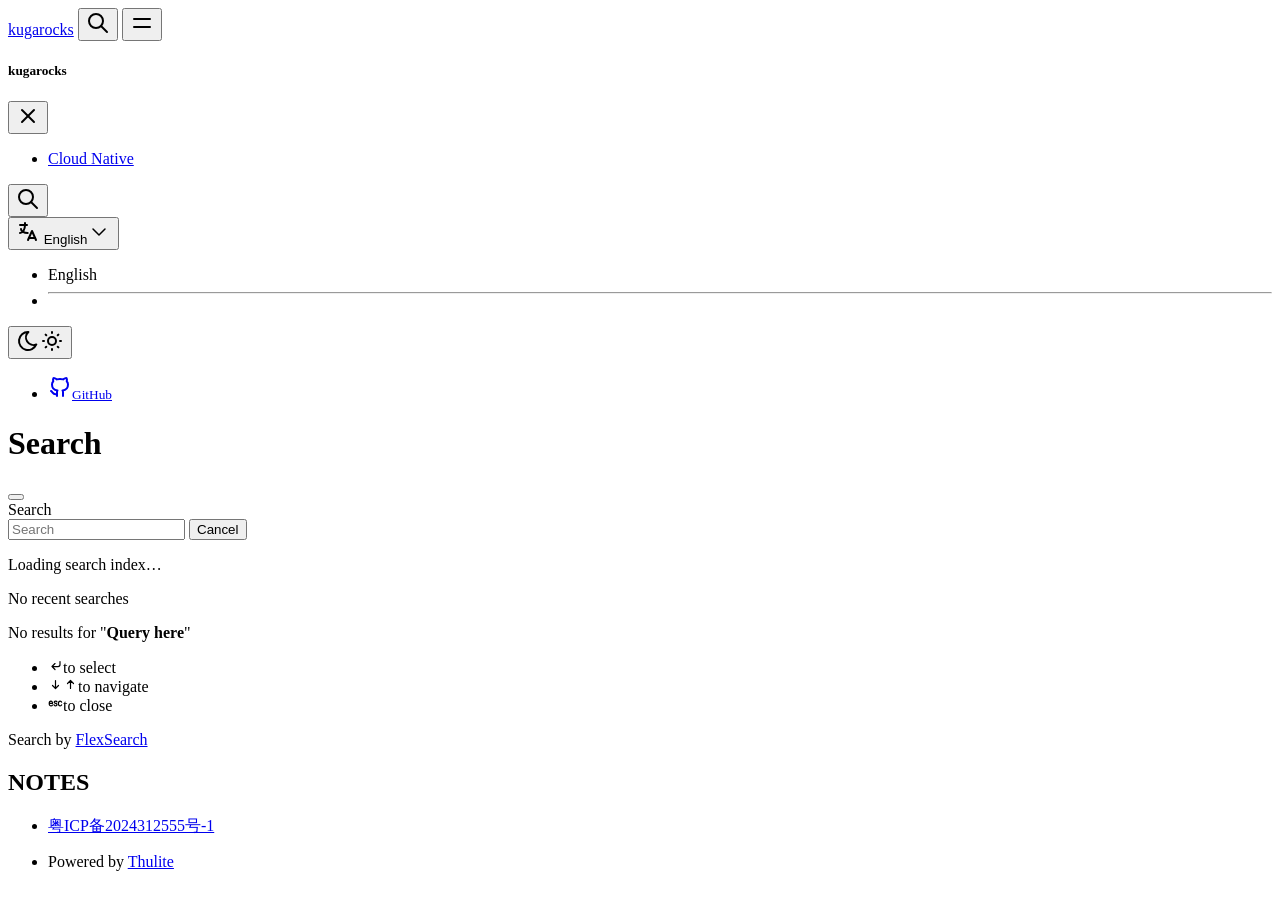
==== commit c94b21a2: "deploy: 0c601a381437590ebf741d0192af3ab26743c8be" ====
--- a/en/index.html
+++ b/en/index.html
@@ -1,9 +1,9 @@
-<!doctype html><html lang=en data-bs-theme=auto><head><meta charset=utf-8><meta http-equiv=x-ua-compatible content="ie=edge"><meta name=viewport content="width=device-width,initial-scale=1"><link rel=preload href=https://notes.kugarocks.com/fonts/vendor/jost/jost-v4-latin-regular.woff2 as=font type=font/woff2 crossorigin><link rel=preload href=https://notes.kugarocks.com/fonts/vendor/jost/jost-v4-latin-500.woff2 as=font type=font/woff2 crossorigin><link rel=preload href=https://notes.kugarocks.com/fonts/vendor/jost/jost-v4-latin-700.woff2 as=font type=font/woff2 crossorigin><script src=/js/color-mode.86a91f050a481d0a3f0c72ac26543cb6228c770875981c58dcbc008fd3f875c8.js integrity="sha256-hqkfBQpIHQo/DHKsJlQ8tiKMdwh1mBxY3LwAj9P4dcg="></script><link rel=stylesheet href="/main.7b8f9ba5887dda8a7f22199e4c61af9e09262c26a0d1cddd4bb8067ab774466b3df59dbb477484d0455d5bf9913eaa566a0ecad51fd7375f6992769d681f89d9.css" integrity="sha512-e4+bpYh92op/IhmeTGGvngkmLCag0c3dS7gGerd0Rms99Z27R3SE0EVdW/mRPqpWag7K1R/XN19pknadaB+J2Q==" crossorigin=anonymous><noscript><style>img.lazyload{display:none}</style></noscript><base href=https://notes.kugarocks.com/en/><link rel=canonical href=https://notes.kugarocks.com/en/><link rel=alternate type=application/rss+xml href=https://notes.kugarocks.com/en/index.xml title=kugarocks><title>kugarocks</title>
-<meta name=description content="Congrats on setting up a new Doks project!"><link rel=icon href=/favicon.ico sizes=32x32><link rel=icon href=/favicon.svg type=image/svg+xml><link rel=apple-touch-icon href=/apple-touch-icon.png sizes=180x180 type=image/png><link rel=icon href=/favicon-192x192.png sizes=192x192 type=image/png><link rel=icon href=/favicon-512x512.png sizes=512x512 type=image/png><link rel=manifest href=/manifest.webmanifest><meta property="og:title" content="NOTES"><meta property="og:description" content="Congrats on setting up a new Doks project!"><meta property="og:type" content="website"><meta property="og:url" content="https://notes.kugarocks.com/en/"><meta property="og:image" content="https://notes.kugarocks.com/cover.png"><meta property="og:site_name" content="My Docs"><meta name=twitter:card content="summary_large_image"><meta name=twitter:image content="https://notes.kugarocks.com/cover.png"><meta name=twitter:title content="NOTES"><meta name=twitter:description content="Congrats on setting up a new Doks project!"><meta name=twitter:site content="@getdoks"><script type=application/ld+json>{"@context":"https://schema.org","@graph":[{"@type":"WebSite","url":"https://notes.kugarocks.com/","name":"My Docs","description":"Congrats on setting up a new Doks project!"}]}</script><script type=application/ld+json>{"@context":"https://schema.org","@graph":[{"@type":"Organization","url":"https://notes.kugarocks.com/","name":"Thulite","image":[{"@id":"https://notes.kugarocks.com/cover.png"}],"logo":{"@id":"https://notes.kugarocks.com/favicon-512x512.png"}}]}</script></head><body class="single home" data-bs-spy=scroll data-bs-target=#toc data-bs-root-margin="0px 0px -60%" data-bs-smooth-scroll=true tabindex=0><div class=sticky-top><header class="navbar navbar-expand-lg"><div class=container-lg><a class="navbar-brand me-auto me-lg-3" href=/en/>kugarocks</a>
+<!doctype html><html lang=en data-bs-theme=auto><head><meta charset=utf-8><meta http-equiv=x-ua-compatible content="ie=edge"><meta name=viewport content="width=device-width,initial-scale=1"><link rel=preload href=https://kugarocks.github.io/notes/fonts/vendor/jost/jost-v4-latin-regular.woff2 as=font type=font/woff2 crossorigin><link rel=preload href=https://kugarocks.github.io/notes/fonts/vendor/jost/jost-v4-latin-500.woff2 as=font type=font/woff2 crossorigin><link rel=preload href=https://kugarocks.github.io/notes/fonts/vendor/jost/jost-v4-latin-700.woff2 as=font type=font/woff2 crossorigin><script src=/notes/js/color-mode.86a91f050a481d0a3f0c72ac26543cb6228c770875981c58dcbc008fd3f875c8.js integrity="sha256-hqkfBQpIHQo/DHKsJlQ8tiKMdwh1mBxY3LwAj9P4dcg="></script><link rel=stylesheet href="/notes/main.1c85e8a98df49dbba7877303efaf19687ed460844ac0bd5a24dd323e41e983b530608667140681df4b3181e18077c8e6cced4b96e09a74f8ef1401be562540f3.css" integrity="sha512-HIXoqY30nbunh3MD768ZaH7UYIRKwL1aJN0yPkHpg7UwYIZnFAaB30sxgeGAd8jmzO1LluCadPjvFAG+ViVA8w==" crossorigin=anonymous><noscript><style>img.lazyload{display:none}</style></noscript><base href=https://kugarocks.github.io/notes/en/><link rel=canonical href=https://kugarocks.github.io/notes/en/><link rel=alternate type=application/rss+xml href=https://kugarocks.github.io/notes/en/index.xml title=kugarocks><title>kugarocks</title>
+<meta name=description content="Congrats on setting up a new Doks project!"><link rel=icon href=/notes/favicon.ico sizes=32x32><link rel=icon href=/notes/favicon.svg type=image/svg+xml><link rel=apple-touch-icon href=/notes/notes/apple-touch-icon.png sizes=180x180 type=image/png><link rel=icon href=/notes/favicon-192x192.png sizes=192x192 type=image/png><link rel=icon href=/notes/favicon-512x512.png sizes=512x512 type=image/png><link rel=manifest href=/notes/manifest.webmanifest><meta property="og:title" content="NOTES"><meta property="og:description" content="Congrats on setting up a new Doks project!"><meta property="og:type" content="website"><meta property="og:url" content="https://kugarocks.github.io/notes/en/"><meta property="og:image" content="https://kugarocks.github.io/notes/cover.png"><meta property="og:site_name" content="My Docs"><meta name=twitter:card content="summary_large_image"><meta name=twitter:image content="https://kugarocks.github.io/notes/cover.png"><meta name=twitter:title content="NOTES"><meta name=twitter:description content="Congrats on setting up a new Doks project!"><meta name=twitter:site content="@getdoks"><script type=application/ld+json>{"@context":"https://schema.org","@graph":[{"@type":"WebSite","url":"https://kugarocks.github.io/notes/","name":"My Docs","description":"Congrats on setting up a new Doks project!"}]}</script><script type=application/ld+json>{"@context":"https://schema.org","@graph":[{"@type":"Organization","url":"https://kugarocks.github.io/notes/","name":"Thulite","image":[{"@id":"https://kugarocks.github.io/notes/cover.png"}],"logo":{"@id":"https://kugarocks.github.io/notes/favicon-512x512.png"}}]}</script></head><body class="single home" data-bs-spy=scroll data-bs-target=#toc data-bs-root-margin="0px 0px -60%" data-bs-smooth-scroll=true tabindex=0><div class=sticky-top><header class="navbar navbar-expand-lg"><div class=container-lg><a class="navbar-brand me-auto me-lg-3" href=/notes/en/>kugarocks</a>
 <button type=button id=searchToggleMobile class="btn btn-link nav-link mx-2 d-lg-none" aria-label="Search website">
 <svg class="icon icon-tabler icon-tabler-search" width="24" height="24" viewBox="0 0 24 24" stroke-width="2" stroke="currentcolor" fill="none" stroke-linecap="round" stroke-linejoin="round"><path stroke="none" d="M0 0h24v24H0z" fill="none"/><circle cx="10" cy="10" r="7"/><line x1="21" y1="21" x2="15" y2="15"/></svg>
 </button>
-<button class="btn btn-link nav-link mx-2 order-3 d-lg-none" type=button data-bs-toggle=offcanvas data-bs-target=#offcanvasNavMain aria-controls=offcanvasNavMain aria-label="Open main navigation menu"><svg class="icon icon-tabler icon-tabler-menu" width="24" height="24" viewBox="0 0 24 24" stroke-width="2" stroke="currentcolor" fill="none" stroke-linecap="round" stroke-linejoin="round"><path stroke="none" d="M0 0h24v24H0z" fill="none"/><line x1="4" y1="8" x2="20" y2="8"/><line x1="4" y1="16" x2="20" y2="16"/></svg></button><div class="offcanvas offcanvas-end h-auto" tabindex=-1 id=offcanvasNavMain aria-labelledby=offcanvasNavMainLabel><div class=offcanvas-header><h5 class=offcanvas-title id=offcanvasNavMainLabel>kugarocks</h5><button type=button class="btn btn-link nav-link p-0 ms-auto" data-bs-dismiss=offcanvas aria-label=Close><svg class="icon icon-tabler icon-tabler-x" width="24" height="24" viewBox="0 0 24 24" stroke-width="2" stroke="currentcolor" fill="none" stroke-linecap="round" stroke-linejoin="round"><path stroke="none" d="M0 0h24v24H0z" fill="none"/><path d="M18 6 6 18"/><path d="M6 6l12 12"/></svg></button></div><div class="offcanvas-body d-flex flex-column flex-lg-row justify-content-between"><ul class="navbar-nav flex-grow-1"><li class=nav-item><a class=nav-link href=https://notes.kugarocks.com/en/cloud/readme/>Cloud Native</a></li></ul><button type=button id=searchToggleDesktop class="btn btn-link nav-link p-2 d-none d-lg-block" aria-label="Search website"><svg class="icon icon-tabler icon-tabler-search" width="24" height="24" viewBox="0 0 24 24" stroke-width="2" stroke="currentcolor" fill="none" stroke-linecap="round" stroke-linejoin="round"><path stroke="none" d="M0 0h24v24H0z" fill="none"/><circle cx="10" cy="10" r="7"/><line x1="21" y1="21" x2="15" y2="15"/></svg></button><div class="dropdown mt-1 order-lg-2"><button class="btn btn-dropdown dropdown-toggle" id=doks-languages data-bs-toggle=dropdown aria-expanded=false data-bs-display=static>
+<button class="btn btn-link nav-link mx-2 order-3 d-lg-none" type=button data-bs-toggle=offcanvas data-bs-target=#offcanvasNavMain aria-controls=offcanvasNavMain aria-label="Open main navigation menu"><svg class="icon icon-tabler icon-tabler-menu" width="24" height="24" viewBox="0 0 24 24" stroke-width="2" stroke="currentcolor" fill="none" stroke-linecap="round" stroke-linejoin="round"><path stroke="none" d="M0 0h24v24H0z" fill="none"/><line x1="4" y1="8" x2="20" y2="8"/><line x1="4" y1="16" x2="20" y2="16"/></svg></button><div class="offcanvas offcanvas-end h-auto" tabindex=-1 id=offcanvasNavMain aria-labelledby=offcanvasNavMainLabel><div class=offcanvas-header><h5 class=offcanvas-title id=offcanvasNavMainLabel>kugarocks</h5><button type=button class="btn btn-link nav-link p-0 ms-auto" data-bs-dismiss=offcanvas aria-label=Close><svg class="icon icon-tabler icon-tabler-x" width="24" height="24" viewBox="0 0 24 24" stroke-width="2" stroke="currentcolor" fill="none" stroke-linecap="round" stroke-linejoin="round"><path stroke="none" d="M0 0h24v24H0z" fill="none"/><path d="M18 6 6 18"/><path d="M6 6l12 12"/></svg></button></div><div class="offcanvas-body d-flex flex-column flex-lg-row justify-content-between"><ul class="navbar-nav flex-grow-1"><li class=nav-item><a class=nav-link href=https://kugarocks.github.io/notes/en/cloud/readme/>Cloud Native</a></li></ul><button type=button id=searchToggleDesktop class="btn btn-link nav-link p-2 d-none d-lg-block" aria-label="Search website"><svg class="icon icon-tabler icon-tabler-search" width="24" height="24" viewBox="0 0 24 24" stroke-width="2" stroke="currentcolor" fill="none" stroke-linecap="round" stroke-linejoin="round"><path stroke="none" d="M0 0h24v24H0z" fill="none"/><circle cx="10" cy="10" r="7"/><line x1="21" y1="21" x2="15" y2="15"/></svg></button><div class="dropdown mt-1 order-lg-2"><button class="btn btn-dropdown dropdown-toggle" id=doks-languages data-bs-toggle=dropdown aria-expanded=false data-bs-display=static>
 <span class=dropdown-caret><svg class="icon icon-tabler icon-tabler-language" width="24" height="24" viewBox="0 0 24 24" stroke-width="2" stroke="currentcolor" fill="none" stroke-linecap="round" stroke-linejoin="round"><path stroke="none" d="M0 0h24v24H0z" fill="none"/><path d="M4 5h7"/><path d="M9 3v2c0 4.418-2.239 8-5 8"/><path d="M5 9c0 2.144 2.952 3.908 6.7 4"/><path d="M12 20l4-9 4 9"/><path d="M19.1 18h-6.2"/></svg>
 <span id=doks-language-current>English</span><svg class="icon icon-tabler icon-tabler-chevron-down" width="24" height="24" viewBox="0 0 24 24" stroke-width="1.5" stroke="currentcolor" fill="none" stroke-linecap="round" stroke-linejoin="round"><path stroke="none" d="M0 0h24v24H0z" fill="none"/><path d="M6 9l6 6 6-6"/></svg></span></button><ul class="dropdown-menu dropdown-menu-lg-end me-lg-2 shadow rounded border-0" aria-labelledby=doks-languages><li><span class="dropdown-item current" aria-current=true>English</span></li><li><hr class=dropdown-divider></li></ul></div><button id=buttonColorMode class="btn btn-link mx-auto nav-link p-0 ms-lg-2 me-lg-1" type=button aria-label="Toggle theme"><svg data-bs-theme-value="dark" class="icon icon-tabler icon-tabler-moon" width="24" height="24" viewBox="0 0 24 24" stroke-width="2" stroke="currentcolor" fill="none" stroke-linecap="round" stroke-linejoin="round"><path stroke="none" d="M0 0h24v24H0z" fill="none"/><path d="M12 3c.132.0.263.0.393.0a7.5 7.5.0 007.92 12.446A9 9 0 1112 2.992z"/></svg><svg data-bs-theme-value="light" class="icon icon-tabler icon-tabler-sun" width="24" height="24" viewBox="0 0 24 24" stroke-width="2" stroke="currentcolor" fill="none" stroke-linecap="round" stroke-linejoin="round"><path stroke="none" d="M0 0h24v24H0z" fill="none"/><path d="M12 12m-4 0a4 4 0 108 0 4 4 0 10-8 0m-5 0h1m8-9v1m8 8h1m-9 8v1M5.6 5.6l.7.7m12.1-.7-.7.7m0 11.4.7.7m-12.1-.7-.7.7"/></svg></button><ul id=socialMenu class="nav mx-auto flex-row order-lg-4"><li class=nav-item><a class="nav-link social-link" href=https://github.com/kugarocks/notes><svg class="icon icon-tabler icon-tabler-brand-github" width="24" height="24" viewBox="0 0 24 24" stroke-width="2" stroke="currentcolor" fill="none" stroke-linecap="round" stroke-linejoin="round"><path stroke="none" d="M0 0h24v24H0z" fill="none"/><path d="M9 19c-4.3 1.4-4.3-2.5-6-3m12 5v-3.5c0-1 .1-1.4-.5-2 2.8-.3 5.5-1.4 5.5-6a4.6 4.6.0 00-1.3-3.2 4.2 4.2.0 00-.1-3.2s-1.1-.3-3.5 1.3a12.3 12.3.0 00-6.2.0C6.5 2.8 5.4 3.1 5.4 3.1a4.2 4.2.0 00-.1 3.2A4.6 4.6.0 004 9.5c0 4.6 2.7 5.7 5.5 6-.6.6-.6 1.2-.5 2V21"/></svg><small class="ms-2 visually-hidden">GitHub</small></a></li></ul></div></div></div></header></div><div class=modal id=searchModal tabindex=-1 aria-labelledby=searchModalLabel aria-hidden=true><div class="modal-dialog modal-dialog-scrollable modal-fullscreen-md-down"><div class=modal-content><div class=modal-header><h1 class="modal-title fs-5 visually-hidden" id=searchModalLabel>Search</h1><button type=button class="btn-close visually-hidden" data-bs-dismiss=modal aria-label=Close></button><div class="search-input flex-grow-1 d-none"><form id=search-form class=search-form action=# method=post accept-charset=UTF-8 role=search><label for=query class=visually-hidden>Search</label><div class=d-flex><input type=search id=query name=query class="search-text form-control form-control-lg" placeholder=Search aria-label=Search maxlength=128 autocomplete=off>
-<button type=button class="btn btn-link text-decoration-none px-0 ms-3 d-md-none" data-bs-dismiss=modal aria-label=Close>Cancel</button></div></form></div></div><div class=modal-body><p class="search-loading status message d-none mt-3 text-center">Loading search index…</p><p class="search-no-recent message d-none mt-3 text-center">No recent searches</p><p class="search-no-results message d-none mt-3 text-center">No results for "<strong><span class=query-no-results>Query here</span></strong>"</p><div id=searchResults class=search-results></div><template><article class="search-result list-view"><div class="card my-3"><div class=card-body><header><h2 class="h5 title title-submitted mb-0"><a class="stretched-link text-decoration-none text-reset" href=#>Title here</a></h2><div class="submitted d-none"><time class=created-date>Date here</time></div></header><div class=content>Summary here</div></div></div></article></template></div><div class=modal-footer><ul class="list-inline me-auto d-none d-md-block"><li class=list-inline-item><kbd class=me-2><svg width="15" height="15" aria-label="Enter key" role="img"><g fill="none" stroke="currentcolor" stroke-linecap="round" stroke-linejoin="round" stroke-width="1.2"><path d="M12 3.53088v3c0 1-1 2-2 2H4m3 3-3-3 3-3"/></g></svg></kbd><span class=DocSearch-Label>to select</span></li><li class=list-inline-item><kbd class=me-2><svg width="15" height="15" aria-label="Arrow down" role="img"><g fill="none" stroke="currentcolor" stroke-linecap="round" stroke-linejoin="round" stroke-width="1.2"><path d="M7.5 3.5v8m3-3-3 3-3-3"/></g></svg></kbd><kbd class=me-2><svg width="15" height="15" aria-label="Arrow up" role="img"><g fill="none" stroke="currentcolor" stroke-linecap="round" stroke-linejoin="round" stroke-width="1.2"><path d="M7.5 11.5v-8m3 3-3-3-3 3"/></g></svg></kbd><span class=DocSearch-Label>to navigate</span></li><li class=list-inline-item><kbd class=me-2><svg width="15" height="15" aria-label="Escape key" role="img"><g fill="none" stroke="currentcolor" stroke-linecap="round" stroke-linejoin="round" stroke-width="1.2"><path d="M13.6167 8.936c-.1065.3583-.6883.962-1.4875.962-.7993.0-1.653-.9165-1.653-2.1258v-.5678c0-1.2548.7896-2.1016 1.653-2.1016s1.3601.4778 1.4875 1.0724M9 6c-.1352-.4735-.7506-.9219-1.46-.8972-.7092.0246-1.344.57-1.344 1.2166s.4198.8812 1.3445.9805C8.465 7.3992 8.968 7.9337 9 8.5s-.454 1.398-1.4595 1.398C6.6593 9.898 6 9 5.963 8.4851m-1.4748.5368c-.2635.5941-.8099.876-1.5443.876s-1.7073-.6248-1.7073-2.204v-.4603c0-1.0416.721-2.131 1.7073-2.131.9864.0 1.6425 1.031 1.5443 2.2492h-2.956"/></g></svg></kbd><span class=DocSearch-Label>to close</span></li></ul><p class=d-md-none>Search by <a class=text-decoration-none href=https://github.com/nextapps-de/flexsearch>FlexSearch</a></p></div></div></div></div><div class="wrap container-lg" role=document><div class=content><section class="section container-fluid mt-n3 pb-3"><div class="row justify-content-center"><div class="col-lg-12 text-center"><h1>NOTES</h1></div></div></section></div></div><footer class="footer text-muted"><div class=container-lg><div class=row><div class="col-lg-8 text-center text-lg-start"><ul class=list-inline><li class=list-inline-item><a class=text-muted href=https://beian.miit.gov.cn/>粤ICP备2024312555号-1</a></li></ul></div><div class="col-lg-8 text-center text-lg-end"><ul class=list-inline><li class=list-inline-item>Powered by <a class=text-muted href=https://thulite.io/>Thulite</a></li></ul></div></div></div></footer><script async src=/js/app.c17553444ec7c62f781ddbaa011948f6d85a1bab49420047d68a2b89852a8b36.js integrity="sha256-wXVTRE7Hxi94HduqARlI9thaG6tJQgBH1ooriYUqizY="></script><script async src=/js/flexsearch.en.8f9113291e072f5d0074cc2b714e01be1d0d0e9f3fecfc7f8a004d30f06ee98e.js integrity="sha256-j5ETKR4HL10AdMwrcU4Bvh0NDp8/7Px/igBNMPBu6Y4="></script><script async src=/js/search-modal.0415aa45353ab123a509f6ddc6861549ece898b90872fcf757cd2663041dac96.js integrity="sha256-BBWqRTU6sSOlCfbdxoYVSezomLkIcvz3V80mYwQdrJY="></script></body></html>+<button type=button class="btn btn-link text-decoration-none px-0 ms-3 d-md-none" data-bs-dismiss=modal aria-label=Close>Cancel</button></div></form></div></div><div class=modal-body><p class="search-loading status message d-none mt-3 text-center">Loading search index…</p><p class="search-no-recent message d-none mt-3 text-center">No recent searches</p><p class="search-no-results message d-none mt-3 text-center">No results for "<strong><span class=query-no-results>Query here</span></strong>"</p><div id=searchResults class=search-results></div><template><article class="search-result list-view"><div class="card my-3"><div class=card-body><header><h2 class="h5 title title-submitted mb-0"><a class="stretched-link text-decoration-none text-reset" href=#>Title here</a></h2><div class="submitted d-none"><time class=created-date>Date here</time></div></header><div class=content>Summary here</div></div></div></article></template></div><div class=modal-footer><ul class="list-inline me-auto d-none d-md-block"><li class=list-inline-item><kbd class=me-2><svg width="15" height="15" aria-label="Enter key" role="img"><g fill="none" stroke="currentcolor" stroke-linecap="round" stroke-linejoin="round" stroke-width="1.2"><path d="M12 3.53088v3c0 1-1 2-2 2H4m3 3-3-3 3-3"/></g></svg></kbd><span class=DocSearch-Label>to select</span></li><li class=list-inline-item><kbd class=me-2><svg width="15" height="15" aria-label="Arrow down" role="img"><g fill="none" stroke="currentcolor" stroke-linecap="round" stroke-linejoin="round" stroke-width="1.2"><path d="M7.5 3.5v8m3-3-3 3-3-3"/></g></svg></kbd><kbd class=me-2><svg width="15" height="15" aria-label="Arrow up" role="img"><g fill="none" stroke="currentcolor" stroke-linecap="round" stroke-linejoin="round" stroke-width="1.2"><path d="M7.5 11.5v-8m3 3-3-3-3 3"/></g></svg></kbd><span class=DocSearch-Label>to navigate</span></li><li class=list-inline-item><kbd class=me-2><svg width="15" height="15" aria-label="Escape key" role="img"><g fill="none" stroke="currentcolor" stroke-linecap="round" stroke-linejoin="round" stroke-width="1.2"><path d="M13.6167 8.936c-.1065.3583-.6883.962-1.4875.962-.7993.0-1.653-.9165-1.653-2.1258v-.5678c0-1.2548.7896-2.1016 1.653-2.1016s1.3601.4778 1.4875 1.0724M9 6c-.1352-.4735-.7506-.9219-1.46-.8972-.7092.0246-1.344.57-1.344 1.2166s.4198.8812 1.3445.9805C8.465 7.3992 8.968 7.9337 9 8.5s-.454 1.398-1.4595 1.398C6.6593 9.898 6 9 5.963 8.4851m-1.4748.5368c-.2635.5941-.8099.876-1.5443.876s-1.7073-.6248-1.7073-2.204v-.4603c0-1.0416.721-2.131 1.7073-2.131.9864.0 1.6425 1.031 1.5443 2.2492h-2.956"/></g></svg></kbd><span class=DocSearch-Label>to close</span></li></ul><p class=d-md-none>Search by <a class=text-decoration-none href=https://github.com/nextapps-de/flexsearch>FlexSearch</a></p></div></div></div></div><div class="wrap container-lg" role=document><div class=content><section class="section container-fluid mt-n3 pb-3"><div class="row justify-content-center"><div class="col-lg-12 text-center"><h1>NOTES</h1></div></div></section></div></div><footer class="footer text-muted"><div class=container-lg><div class=row><div class="col-lg-8 text-center text-lg-start"><ul class=list-inline><li class=list-inline-item><a class=text-muted href=https://beian.miit.gov.cn/>粤ICP备2024312555号-1</a></li></ul></div><div class="col-lg-8 text-center text-lg-end"><ul class=list-inline><li class=list-inline-item>Powered by <a class=text-muted href=https://thulite.io/>Thulite</a></li></ul></div></div></div></footer><script async src=/notes/js/app.c17553444ec7c62f781ddbaa011948f6d85a1bab49420047d68a2b89852a8b36.js integrity="sha256-wXVTRE7Hxi94HduqARlI9thaG6tJQgBH1ooriYUqizY="></script><script async src=/notes/js/flexsearch.en.8f9113291e072f5d0074cc2b714e01be1d0d0e9f3fecfc7f8a004d30f06ee98e.js integrity="sha256-j5ETKR4HL10AdMwrcU4Bvh0NDp8/7Px/igBNMPBu6Y4="></script><script async src=/notes/js/search-modal.0415aa45353ab123a509f6ddc6861549ece898b90872fcf757cd2663041dac96.js integrity="sha256-BBWqRTU6sSOlCfbdxoYVSezomLkIcvz3V80mYwQdrJY="></script></body></html>
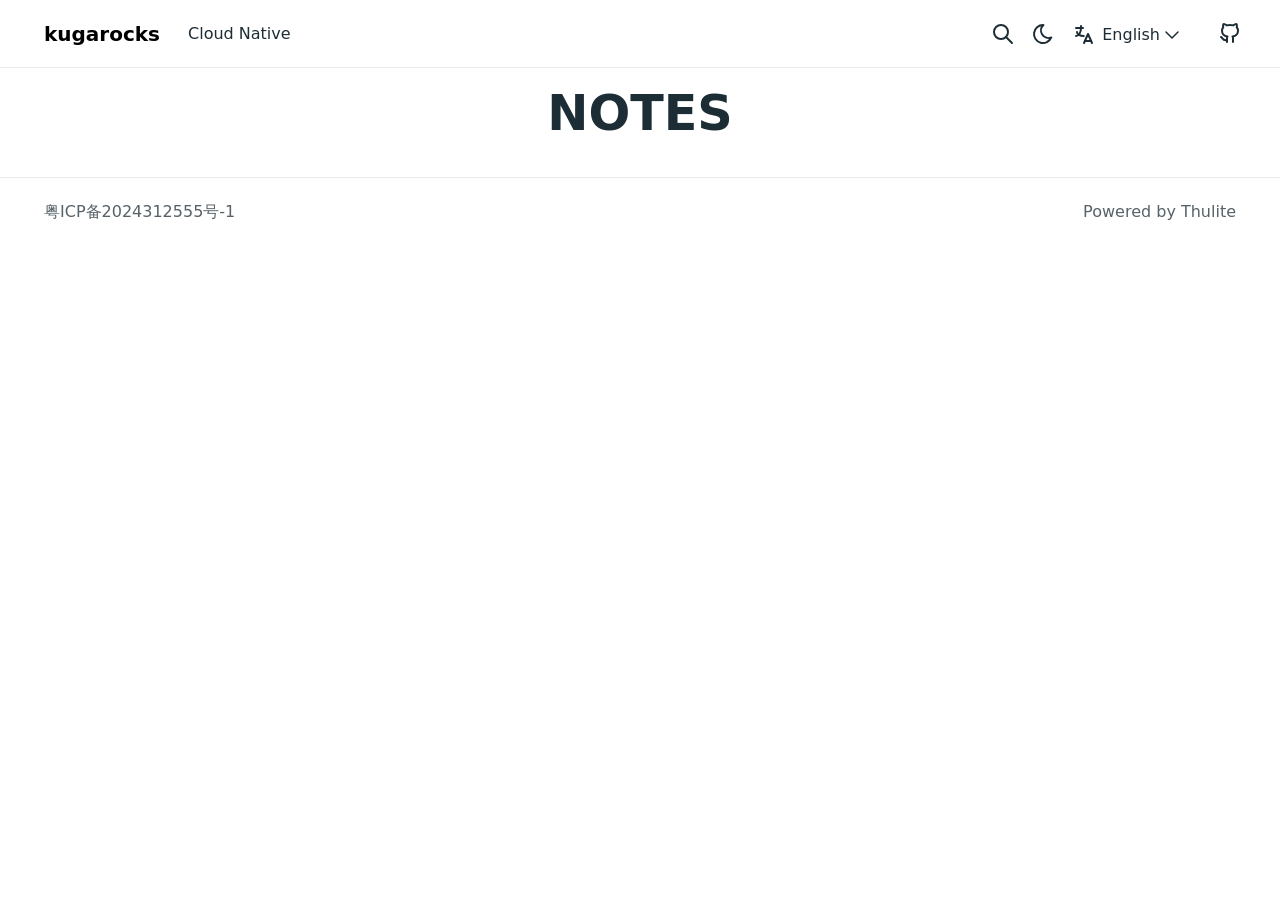
==== commit 9d9de088: "deploy: 0c601a381437590ebf741d0192af3ab26743c8be" ====
--- a/en/index.html
+++ b/en/index.html
@@ -1,9 +1,9 @@
-<!doctype html><html lang=en data-bs-theme=auto><head><meta charset=utf-8><meta http-equiv=x-ua-compatible content="ie=edge"><meta name=viewport content="width=device-width,initial-scale=1"><link rel=preload href=https://kugarocks.github.io/notes/fonts/vendor/jost/jost-v4-latin-regular.woff2 as=font type=font/woff2 crossorigin><link rel=preload href=https://kugarocks.github.io/notes/fonts/vendor/jost/jost-v4-latin-500.woff2 as=font type=font/woff2 crossorigin><link rel=preload href=https://kugarocks.github.io/notes/fonts/vendor/jost/jost-v4-latin-700.woff2 as=font type=font/woff2 crossorigin><script src=/notes/js/color-mode.86a91f050a481d0a3f0c72ac26543cb6228c770875981c58dcbc008fd3f875c8.js integrity="sha256-hqkfBQpIHQo/DHKsJlQ8tiKMdwh1mBxY3LwAj9P4dcg="></script><link rel=stylesheet href="/notes/main.1c85e8a98df49dbba7877303efaf19687ed460844ac0bd5a24dd323e41e983b530608667140681df4b3181e18077c8e6cced4b96e09a74f8ef1401be562540f3.css" integrity="sha512-HIXoqY30nbunh3MD768ZaH7UYIRKwL1aJN0yPkHpg7UwYIZnFAaB30sxgeGAd8jmzO1LluCadPjvFAG+ViVA8w==" crossorigin=anonymous><noscript><style>img.lazyload{display:none}</style></noscript><base href=https://kugarocks.github.io/notes/en/><link rel=canonical href=https://kugarocks.github.io/notes/en/><link rel=alternate type=application/rss+xml href=https://kugarocks.github.io/notes/en/index.xml title=kugarocks><title>kugarocks</title>
-<meta name=description content="Congrats on setting up a new Doks project!"><link rel=icon href=/notes/favicon.ico sizes=32x32><link rel=icon href=/notes/favicon.svg type=image/svg+xml><link rel=apple-touch-icon href=/notes/notes/apple-touch-icon.png sizes=180x180 type=image/png><link rel=icon href=/notes/favicon-192x192.png sizes=192x192 type=image/png><link rel=icon href=/notes/favicon-512x512.png sizes=512x512 type=image/png><link rel=manifest href=/notes/manifest.webmanifest><meta property="og:title" content="NOTES"><meta property="og:description" content="Congrats on setting up a new Doks project!"><meta property="og:type" content="website"><meta property="og:url" content="https://kugarocks.github.io/notes/en/"><meta property="og:image" content="https://kugarocks.github.io/notes/cover.png"><meta property="og:site_name" content="My Docs"><meta name=twitter:card content="summary_large_image"><meta name=twitter:image content="https://kugarocks.github.io/notes/cover.png"><meta name=twitter:title content="NOTES"><meta name=twitter:description content="Congrats on setting up a new Doks project!"><meta name=twitter:site content="@getdoks"><script type=application/ld+json>{"@context":"https://schema.org","@graph":[{"@type":"WebSite","url":"https://kugarocks.github.io/notes/","name":"My Docs","description":"Congrats on setting up a new Doks project!"}]}</script><script type=application/ld+json>{"@context":"https://schema.org","@graph":[{"@type":"Organization","url":"https://kugarocks.github.io/notes/","name":"Thulite","image":[{"@id":"https://kugarocks.github.io/notes/cover.png"}],"logo":{"@id":"https://kugarocks.github.io/notes/favicon-512x512.png"}}]}</script></head><body class="single home" data-bs-spy=scroll data-bs-target=#toc data-bs-root-margin="0px 0px -60%" data-bs-smooth-scroll=true tabindex=0><div class=sticky-top><header class="navbar navbar-expand-lg"><div class=container-lg><a class="navbar-brand me-auto me-lg-3" href=/notes/en/>kugarocks</a>
+<!doctype html><html lang=en data-bs-theme=auto><head><meta charset=utf-8><meta http-equiv=x-ua-compatible content="ie=edge"><meta name=viewport content="width=device-width,initial-scale=1"><link rel=preload href=https://notes.kugarocks.com/fonts/vendor/jost/jost-v4-latin-regular.woff2 as=font type=font/woff2 crossorigin><link rel=preload href=https://notes.kugarocks.com/fonts/vendor/jost/jost-v4-latin-500.woff2 as=font type=font/woff2 crossorigin><link rel=preload href=https://notes.kugarocks.com/fonts/vendor/jost/jost-v4-latin-700.woff2 as=font type=font/woff2 crossorigin><script src=/js/color-mode.86a91f050a481d0a3f0c72ac26543cb6228c770875981c58dcbc008fd3f875c8.js integrity="sha256-hqkfBQpIHQo/DHKsJlQ8tiKMdwh1mBxY3LwAj9P4dcg="></script><link rel=stylesheet href="/main.1c85e8a98df49dbba7877303efaf19687ed460844ac0bd5a24dd323e41e983b530608667140681df4b3181e18077c8e6cced4b96e09a74f8ef1401be562540f3.css" integrity="sha512-HIXoqY30nbunh3MD768ZaH7UYIRKwL1aJN0yPkHpg7UwYIZnFAaB30sxgeGAd8jmzO1LluCadPjvFAG+ViVA8w==" crossorigin=anonymous><noscript><style>img.lazyload{display:none}</style></noscript><base href=https://notes.kugarocks.com/en/><link rel=canonical href=https://notes.kugarocks.com/en/><link rel=alternate type=application/rss+xml href=https://notes.kugarocks.com/en/index.xml title=kugarocks><title>kugarocks</title>
+<meta name=description content="Congrats on setting up a new Doks project!"><link rel=icon href=/favicon.ico sizes=32x32><link rel=icon href=/favicon.svg type=image/svg+xml><link rel=apple-touch-icon href=/apple-touch-icon.png sizes=180x180 type=image/png><link rel=icon href=/favicon-192x192.png sizes=192x192 type=image/png><link rel=icon href=/favicon-512x512.png sizes=512x512 type=image/png><link rel=manifest href=/manifest.webmanifest><meta property="og:title" content="NOTES"><meta property="og:description" content="Congrats on setting up a new Doks project!"><meta property="og:type" content="website"><meta property="og:url" content="https://notes.kugarocks.com/en/"><meta property="og:image" content="https://notes.kugarocks.com/cover.png"><meta property="og:site_name" content="My Docs"><meta name=twitter:card content="summary_large_image"><meta name=twitter:image content="https://notes.kugarocks.com/cover.png"><meta name=twitter:title content="NOTES"><meta name=twitter:description content="Congrats on setting up a new Doks project!"><meta name=twitter:site content="@getdoks"><script type=application/ld+json>{"@context":"https://schema.org","@graph":[{"@type":"WebSite","url":"https://notes.kugarocks.com/","name":"My Docs","description":"Congrats on setting up a new Doks project!"}]}</script><script type=application/ld+json>{"@context":"https://schema.org","@graph":[{"@type":"Organization","url":"https://notes.kugarocks.com/","name":"Thulite","image":[{"@id":"https://notes.kugarocks.com/cover.png"}],"logo":{"@id":"https://notes.kugarocks.com/favicon-512x512.png"}}]}</script></head><body class="single home" data-bs-spy=scroll data-bs-target=#toc data-bs-root-margin="0px 0px -60%" data-bs-smooth-scroll=true tabindex=0><div class=sticky-top><header class="navbar navbar-expand-lg"><div class=container-lg><a class="navbar-brand me-auto me-lg-3" href=/en/>kugarocks</a>
 <button type=button id=searchToggleMobile class="btn btn-link nav-link mx-2 d-lg-none" aria-label="Search website">
 <svg class="icon icon-tabler icon-tabler-search" width="24" height="24" viewBox="0 0 24 24" stroke-width="2" stroke="currentcolor" fill="none" stroke-linecap="round" stroke-linejoin="round"><path stroke="none" d="M0 0h24v24H0z" fill="none"/><circle cx="10" cy="10" r="7"/><line x1="21" y1="21" x2="15" y2="15"/></svg>
 </button>
-<button class="btn btn-link nav-link mx-2 order-3 d-lg-none" type=button data-bs-toggle=offcanvas data-bs-target=#offcanvasNavMain aria-controls=offcanvasNavMain aria-label="Open main navigation menu"><svg class="icon icon-tabler icon-tabler-menu" width="24" height="24" viewBox="0 0 24 24" stroke-width="2" stroke="currentcolor" fill="none" stroke-linecap="round" stroke-linejoin="round"><path stroke="none" d="M0 0h24v24H0z" fill="none"/><line x1="4" y1="8" x2="20" y2="8"/><line x1="4" y1="16" x2="20" y2="16"/></svg></button><div class="offcanvas offcanvas-end h-auto" tabindex=-1 id=offcanvasNavMain aria-labelledby=offcanvasNavMainLabel><div class=offcanvas-header><h5 class=offcanvas-title id=offcanvasNavMainLabel>kugarocks</h5><button type=button class="btn btn-link nav-link p-0 ms-auto" data-bs-dismiss=offcanvas aria-label=Close><svg class="icon icon-tabler icon-tabler-x" width="24" height="24" viewBox="0 0 24 24" stroke-width="2" stroke="currentcolor" fill="none" stroke-linecap="round" stroke-linejoin="round"><path stroke="none" d="M0 0h24v24H0z" fill="none"/><path d="M18 6 6 18"/><path d="M6 6l12 12"/></svg></button></div><div class="offcanvas-body d-flex flex-column flex-lg-row justify-content-between"><ul class="navbar-nav flex-grow-1"><li class=nav-item><a class=nav-link href=https://kugarocks.github.io/notes/en/cloud/readme/>Cloud Native</a></li></ul><button type=button id=searchToggleDesktop class="btn btn-link nav-link p-2 d-none d-lg-block" aria-label="Search website"><svg class="icon icon-tabler icon-tabler-search" width="24" height="24" viewBox="0 0 24 24" stroke-width="2" stroke="currentcolor" fill="none" stroke-linecap="round" stroke-linejoin="round"><path stroke="none" d="M0 0h24v24H0z" fill="none"/><circle cx="10" cy="10" r="7"/><line x1="21" y1="21" x2="15" y2="15"/></svg></button><div class="dropdown mt-1 order-lg-2"><button class="btn btn-dropdown dropdown-toggle" id=doks-languages data-bs-toggle=dropdown aria-expanded=false data-bs-display=static>
+<button class="btn btn-link nav-link mx-2 order-3 d-lg-none" type=button data-bs-toggle=offcanvas data-bs-target=#offcanvasNavMain aria-controls=offcanvasNavMain aria-label="Open main navigation menu"><svg class="icon icon-tabler icon-tabler-menu" width="24" height="24" viewBox="0 0 24 24" stroke-width="2" stroke="currentcolor" fill="none" stroke-linecap="round" stroke-linejoin="round"><path stroke="none" d="M0 0h24v24H0z" fill="none"/><line x1="4" y1="8" x2="20" y2="8"/><line x1="4" y1="16" x2="20" y2="16"/></svg></button><div class="offcanvas offcanvas-end h-auto" tabindex=-1 id=offcanvasNavMain aria-labelledby=offcanvasNavMainLabel><div class=offcanvas-header><h5 class=offcanvas-title id=offcanvasNavMainLabel>kugarocks</h5><button type=button class="btn btn-link nav-link p-0 ms-auto" data-bs-dismiss=offcanvas aria-label=Close><svg class="icon icon-tabler icon-tabler-x" width="24" height="24" viewBox="0 0 24 24" stroke-width="2" stroke="currentcolor" fill="none" stroke-linecap="round" stroke-linejoin="round"><path stroke="none" d="M0 0h24v24H0z" fill="none"/><path d="M18 6 6 18"/><path d="M6 6l12 12"/></svg></button></div><div class="offcanvas-body d-flex flex-column flex-lg-row justify-content-between"><ul class="navbar-nav flex-grow-1"><li class=nav-item><a class=nav-link href=https://notes.kugarocks.com/en/cloud/readme/>Cloud Native</a></li></ul><button type=button id=searchToggleDesktop class="btn btn-link nav-link p-2 d-none d-lg-block" aria-label="Search website"><svg class="icon icon-tabler icon-tabler-search" width="24" height="24" viewBox="0 0 24 24" stroke-width="2" stroke="currentcolor" fill="none" stroke-linecap="round" stroke-linejoin="round"><path stroke="none" d="M0 0h24v24H0z" fill="none"/><circle cx="10" cy="10" r="7"/><line x1="21" y1="21" x2="15" y2="15"/></svg></button><div class="dropdown mt-1 order-lg-2"><button class="btn btn-dropdown dropdown-toggle" id=doks-languages data-bs-toggle=dropdown aria-expanded=false data-bs-display=static>
 <span class=dropdown-caret><svg class="icon icon-tabler icon-tabler-language" width="24" height="24" viewBox="0 0 24 24" stroke-width="2" stroke="currentcolor" fill="none" stroke-linecap="round" stroke-linejoin="round"><path stroke="none" d="M0 0h24v24H0z" fill="none"/><path d="M4 5h7"/><path d="M9 3v2c0 4.418-2.239 8-5 8"/><path d="M5 9c0 2.144 2.952 3.908 6.7 4"/><path d="M12 20l4-9 4 9"/><path d="M19.1 18h-6.2"/></svg>
 <span id=doks-language-current>English</span><svg class="icon icon-tabler icon-tabler-chevron-down" width="24" height="24" viewBox="0 0 24 24" stroke-width="1.5" stroke="currentcolor" fill="none" stroke-linecap="round" stroke-linejoin="round"><path stroke="none" d="M0 0h24v24H0z" fill="none"/><path d="M6 9l6 6 6-6"/></svg></span></button><ul class="dropdown-menu dropdown-menu-lg-end me-lg-2 shadow rounded border-0" aria-labelledby=doks-languages><li><span class="dropdown-item current" aria-current=true>English</span></li><li><hr class=dropdown-divider></li></ul></div><button id=buttonColorMode class="btn btn-link mx-auto nav-link p-0 ms-lg-2 me-lg-1" type=button aria-label="Toggle theme"><svg data-bs-theme-value="dark" class="icon icon-tabler icon-tabler-moon" width="24" height="24" viewBox="0 0 24 24" stroke-width="2" stroke="currentcolor" fill="none" stroke-linecap="round" stroke-linejoin="round"><path stroke="none" d="M0 0h24v24H0z" fill="none"/><path d="M12 3c.132.0.263.0.393.0a7.5 7.5.0 007.92 12.446A9 9 0 1112 2.992z"/></svg><svg data-bs-theme-value="light" class="icon icon-tabler icon-tabler-sun" width="24" height="24" viewBox="0 0 24 24" stroke-width="2" stroke="currentcolor" fill="none" stroke-linecap="round" stroke-linejoin="round"><path stroke="none" d="M0 0h24v24H0z" fill="none"/><path d="M12 12m-4 0a4 4 0 108 0 4 4 0 10-8 0m-5 0h1m8-9v1m8 8h1m-9 8v1M5.6 5.6l.7.7m12.1-.7-.7.7m0 11.4.7.7m-12.1-.7-.7.7"/></svg></button><ul id=socialMenu class="nav mx-auto flex-row order-lg-4"><li class=nav-item><a class="nav-link social-link" href=https://github.com/kugarocks/notes><svg class="icon icon-tabler icon-tabler-brand-github" width="24" height="24" viewBox="0 0 24 24" stroke-width="2" stroke="currentcolor" fill="none" stroke-linecap="round" stroke-linejoin="round"><path stroke="none" d="M0 0h24v24H0z" fill="none"/><path d="M9 19c-4.3 1.4-4.3-2.5-6-3m12 5v-3.5c0-1 .1-1.4-.5-2 2.8-.3 5.5-1.4 5.5-6a4.6 4.6.0 00-1.3-3.2 4.2 4.2.0 00-.1-3.2s-1.1-.3-3.5 1.3a12.3 12.3.0 00-6.2.0C6.5 2.8 5.4 3.1 5.4 3.1a4.2 4.2.0 00-.1 3.2A4.6 4.6.0 004 9.5c0 4.6 2.7 5.7 5.5 6-.6.6-.6 1.2-.5 2V21"/></svg><small class="ms-2 visually-hidden">GitHub</small></a></li></ul></div></div></div></header></div><div class=modal id=searchModal tabindex=-1 aria-labelledby=searchModalLabel aria-hidden=true><div class="modal-dialog modal-dialog-scrollable modal-fullscreen-md-down"><div class=modal-content><div class=modal-header><h1 class="modal-title fs-5 visually-hidden" id=searchModalLabel>Search</h1><button type=button class="btn-close visually-hidden" data-bs-dismiss=modal aria-label=Close></button><div class="search-input flex-grow-1 d-none"><form id=search-form class=search-form action=# method=post accept-charset=UTF-8 role=search><label for=query class=visually-hidden>Search</label><div class=d-flex><input type=search id=query name=query class="search-text form-control form-control-lg" placeholder=Search aria-label=Search maxlength=128 autocomplete=off>
-<button type=button class="btn btn-link text-decoration-none px-0 ms-3 d-md-none" data-bs-dismiss=modal aria-label=Close>Cancel</button></div></form></div></div><div class=modal-body><p class="search-loading status message d-none mt-3 text-center">Loading search index…</p><p class="search-no-recent message d-none mt-3 text-center">No recent searches</p><p class="search-no-results message d-none mt-3 text-center">No results for "<strong><span class=query-no-results>Query here</span></strong>"</p><div id=searchResults class=search-results></div><template><article class="search-result list-view"><div class="card my-3"><div class=card-body><header><h2 class="h5 title title-submitted mb-0"><a class="stretched-link text-decoration-none text-reset" href=#>Title here</a></h2><div class="submitted d-none"><time class=created-date>Date here</time></div></header><div class=content>Summary here</div></div></div></article></template></div><div class=modal-footer><ul class="list-inline me-auto d-none d-md-block"><li class=list-inline-item><kbd class=me-2><svg width="15" height="15" aria-label="Enter key" role="img"><g fill="none" stroke="currentcolor" stroke-linecap="round" stroke-linejoin="round" stroke-width="1.2"><path d="M12 3.53088v3c0 1-1 2-2 2H4m3 3-3-3 3-3"/></g></svg></kbd><span class=DocSearch-Label>to select</span></li><li class=list-inline-item><kbd class=me-2><svg width="15" height="15" aria-label="Arrow down" role="img"><g fill="none" stroke="currentcolor" stroke-linecap="round" stroke-linejoin="round" stroke-width="1.2"><path d="M7.5 3.5v8m3-3-3 3-3-3"/></g></svg></kbd><kbd class=me-2><svg width="15" height="15" aria-label="Arrow up" role="img"><g fill="none" stroke="currentcolor" stroke-linecap="round" stroke-linejoin="round" stroke-width="1.2"><path d="M7.5 11.5v-8m3 3-3-3-3 3"/></g></svg></kbd><span class=DocSearch-Label>to navigate</span></li><li class=list-inline-item><kbd class=me-2><svg width="15" height="15" aria-label="Escape key" role="img"><g fill="none" stroke="currentcolor" stroke-linecap="round" stroke-linejoin="round" stroke-width="1.2"><path d="M13.6167 8.936c-.1065.3583-.6883.962-1.4875.962-.7993.0-1.653-.9165-1.653-2.1258v-.5678c0-1.2548.7896-2.1016 1.653-2.1016s1.3601.4778 1.4875 1.0724M9 6c-.1352-.4735-.7506-.9219-1.46-.8972-.7092.0246-1.344.57-1.344 1.2166s.4198.8812 1.3445.9805C8.465 7.3992 8.968 7.9337 9 8.5s-.454 1.398-1.4595 1.398C6.6593 9.898 6 9 5.963 8.4851m-1.4748.5368c-.2635.5941-.8099.876-1.5443.876s-1.7073-.6248-1.7073-2.204v-.4603c0-1.0416.721-2.131 1.7073-2.131.9864.0 1.6425 1.031 1.5443 2.2492h-2.956"/></g></svg></kbd><span class=DocSearch-Label>to close</span></li></ul><p class=d-md-none>Search by <a class=text-decoration-none href=https://github.com/nextapps-de/flexsearch>FlexSearch</a></p></div></div></div></div><div class="wrap container-lg" role=document><div class=content><section class="section container-fluid mt-n3 pb-3"><div class="row justify-content-center"><div class="col-lg-12 text-center"><h1>NOTES</h1></div></div></section></div></div><footer class="footer text-muted"><div class=container-lg><div class=row><div class="col-lg-8 text-center text-lg-start"><ul class=list-inline><li class=list-inline-item><a class=text-muted href=https://beian.miit.gov.cn/>粤ICP备2024312555号-1</a></li></ul></div><div class="col-lg-8 text-center text-lg-end"><ul class=list-inline><li class=list-inline-item>Powered by <a class=text-muted href=https://thulite.io/>Thulite</a></li></ul></div></div></div></footer><script async src=/notes/js/app.c17553444ec7c62f781ddbaa011948f6d85a1bab49420047d68a2b89852a8b36.js integrity="sha256-wXVTRE7Hxi94HduqARlI9thaG6tJQgBH1ooriYUqizY="></script><script async src=/notes/js/flexsearch.en.8f9113291e072f5d0074cc2b714e01be1d0d0e9f3fecfc7f8a004d30f06ee98e.js integrity="sha256-j5ETKR4HL10AdMwrcU4Bvh0NDp8/7Px/igBNMPBu6Y4="></script><script async src=/notes/js/search-modal.0415aa45353ab123a509f6ddc6861549ece898b90872fcf757cd2663041dac96.js integrity="sha256-BBWqRTU6sSOlCfbdxoYVSezomLkIcvz3V80mYwQdrJY="></script></body></html>+<button type=button class="btn btn-link text-decoration-none px-0 ms-3 d-md-none" data-bs-dismiss=modal aria-label=Close>Cancel</button></div></form></div></div><div class=modal-body><p class="search-loading status message d-none mt-3 text-center">Loading search index…</p><p class="search-no-recent message d-none mt-3 text-center">No recent searches</p><p class="search-no-results message d-none mt-3 text-center">No results for "<strong><span class=query-no-results>Query here</span></strong>"</p><div id=searchResults class=search-results></div><template><article class="search-result list-view"><div class="card my-3"><div class=card-body><header><h2 class="h5 title title-submitted mb-0"><a class="stretched-link text-decoration-none text-reset" href=#>Title here</a></h2><div class="submitted d-none"><time class=created-date>Date here</time></div></header><div class=content>Summary here</div></div></div></article></template></div><div class=modal-footer><ul class="list-inline me-auto d-none d-md-block"><li class=list-inline-item><kbd class=me-2><svg width="15" height="15" aria-label="Enter key" role="img"><g fill="none" stroke="currentcolor" stroke-linecap="round" stroke-linejoin="round" stroke-width="1.2"><path d="M12 3.53088v3c0 1-1 2-2 2H4m3 3-3-3 3-3"/></g></svg></kbd><span class=DocSearch-Label>to select</span></li><li class=list-inline-item><kbd class=me-2><svg width="15" height="15" aria-label="Arrow down" role="img"><g fill="none" stroke="currentcolor" stroke-linecap="round" stroke-linejoin="round" stroke-width="1.2"><path d="M7.5 3.5v8m3-3-3 3-3-3"/></g></svg></kbd><kbd class=me-2><svg width="15" height="15" aria-label="Arrow up" role="img"><g fill="none" stroke="currentcolor" stroke-linecap="round" stroke-linejoin="round" stroke-width="1.2"><path d="M7.5 11.5v-8m3 3-3-3-3 3"/></g></svg></kbd><span class=DocSearch-Label>to navigate</span></li><li class=list-inline-item><kbd class=me-2><svg width="15" height="15" aria-label="Escape key" role="img"><g fill="none" stroke="currentcolor" stroke-linecap="round" stroke-linejoin="round" stroke-width="1.2"><path d="M13.6167 8.936c-.1065.3583-.6883.962-1.4875.962-.7993.0-1.653-.9165-1.653-2.1258v-.5678c0-1.2548.7896-2.1016 1.653-2.1016s1.3601.4778 1.4875 1.0724M9 6c-.1352-.4735-.7506-.9219-1.46-.8972-.7092.0246-1.344.57-1.344 1.2166s.4198.8812 1.3445.9805C8.465 7.3992 8.968 7.9337 9 8.5s-.454 1.398-1.4595 1.398C6.6593 9.898 6 9 5.963 8.4851m-1.4748.5368c-.2635.5941-.8099.876-1.5443.876s-1.7073-.6248-1.7073-2.204v-.4603c0-1.0416.721-2.131 1.7073-2.131.9864.0 1.6425 1.031 1.5443 2.2492h-2.956"/></g></svg></kbd><span class=DocSearch-Label>to close</span></li></ul><p class=d-md-none>Search by <a class=text-decoration-none href=https://github.com/nextapps-de/flexsearch>FlexSearch</a></p></div></div></div></div><div class="wrap container-lg" role=document><div class=content><section class="section container-fluid mt-n3 pb-3"><div class="row justify-content-center"><div class="col-lg-12 text-center"><h1>NOTES</h1></div></div></section></div></div><footer class="footer text-muted"><div class=container-lg><div class=row><div class="col-lg-8 text-center text-lg-start"><ul class=list-inline><li class=list-inline-item><a class=text-muted href=https://beian.miit.gov.cn/>粤ICP备2024312555号-1</a></li></ul></div><div class="col-lg-8 text-center text-lg-end"><ul class=list-inline><li class=list-inline-item>Powered by <a class=text-muted href=https://thulite.io/>Thulite</a></li></ul></div></div></div></footer><script async src=/js/app.c17553444ec7c62f781ddbaa011948f6d85a1bab49420047d68a2b89852a8b36.js integrity="sha256-wXVTRE7Hxi94HduqARlI9thaG6tJQgBH1ooriYUqizY="></script><script async src=/js/flexsearch.en.8f9113291e072f5d0074cc2b714e01be1d0d0e9f3fecfc7f8a004d30f06ee98e.js integrity="sha256-j5ETKR4HL10AdMwrcU4Bvh0NDp8/7Px/igBNMPBu6Y4="></script><script async src=/js/search-modal.0415aa45353ab123a509f6ddc6861549ece898b90872fcf757cd2663041dac96.js integrity="sha256-BBWqRTU6sSOlCfbdxoYVSezomLkIcvz3V80mYwQdrJY="></script></body></html>
--- a/main.1c85e8a98df49dbba7877303efaf19687ed460844ac0bd5a24dd323e41e983b530608667140681df4b3181e18077c8e6cced4b96e09a74f8ef1401be562540f3.css
+++ b/main.1c85e8a98df49dbba7877303efaf19687ed460844ac0bd5a24dd323e41e983b530608667140681df4b3181e18077c8e6cced4b96e09a74f8ef1401be562540f3.css
@@ -0,0 +1 @@
+:root[data-bs-theme="light"],[data-bs-theme="light"] ::backdrop{--sl-color-white: hsl(224, 10%, 10%);--sl-color-gray-1: hsl(224, 14%, 16%);--sl-color-gray-2: hsl(224, 10%, 23%);--sl-color-gray-3: hsl(224, 7%, 36%);--sl-color-gray-4: hsl(224, 6%, 56%);--sl-color-gray-5: hsl(224, 6%, 77%);--sl-color-gray-6: hsl(224, 20%, 94%);--sl-color-gray-7: hsl(224, 19%, 97%);--sl-color-black: hsl(0, 0%, 100%)}:root,::backdrop{--sl-color-white: hsl(0, 0%, 100%);--sl-color-gray-1: hsl(224, 20%, 94%);--sl-color-gray-2: hsl(224, 6%, 77%);--sl-color-gray-3: hsl(224, 6%, 56%);--sl-color-gray-4: hsl(224, 7%, 36%);--sl-color-gray-5: hsl(224, 10%, 23%);--sl-color-gray-6: hsl(224, 14%, 16%);--sl-color-black: hsl(224, 10%, 10%);--sl-hue-orange: 41;--sl-color-orange-low: hsl(var(--sl-hue-orange), 39%, 22%);--sl-color-orange: hsl(var(--sl-hue-orange), 82%, 63%);--sl-color-orange-high: hsl(var(--sl-hue-orange), 82%, 87%);--sl-hue-green: 101;--sl-color-green-low: hsl(var(--sl-hue-green), 39%, 22%);--sl-color-green: hsl(var(--sl-hue-green), 82%, 63%);--sl-color-green-high: hsl(var(--sl-hue-green), 82%, 80%);--sl-hue-blue: 234;--sl-color-blue-low: hsl(var(--sl-hue-blue), 54%, 20%);--sl-color-blue: hsl(var(--sl-hue-blue), 100%, 60%);--sl-color-blue-high: hsl(var(--sl-hue-blue), 100%, 87%);--sl-hue-purple: 281;--sl-color-purple-low: hsl(var(--sl-hue-purple), 39%, 22%);--sl-color-purple: hsl(var(--sl-hue-purple), 82%, 63%);--sl-color-purple-high: hsl(var(--sl-hue-purple), 82%, 89%);--sl-hue-red: 339;--sl-color-red-low: hsl(var(--sl-hue-red), 39%, 22%);--sl-color-red: hsl(var(--sl-hue-red), 82%, 63%);--sl-color-red-high: hsl(var(--sl-hue-red), 82%, 87%);--sl-color-accent-low: hsl(224, 54%, 20%);--sl-color-accent: hsl(224, 100%, 60%);--sl-color-accent-high: hsl(224, 100%, 85%);--sl-color-text: var(--sl-color-gray-2);--sl-color-text-accent: var(--sl-color-accent-high);--sl-color-text-invert: var(--sl-color-accent-low);--sl-color-bg: var(--sl-color-black);--sl-color-bg-nav: var(--sl-color-gray-6);--sl-color-bg-sidebar: var(--sl-color-gray-6);--sl-color-bg-inline-code: var(--sl-color-gray-5);--sl-color-hairline-light: var(--sl-color-gray-5);--sl-color-hairline: var(--sl-color-gray-6);--sl-color-hairline-shade: var(--sl-color-black);--sl-color-backdrop-overlay: hsla(223, 13%, 10%, 0.66);--sl-shadow-sm: 0px 1px 1px hsla(0, 0%, 0%, 0.12), 0px 2px 1px hsla(0, 0%, 0%, 0.24);--sl-shadow-md: 0px 8px 4px hsla(0, 0%, 0%, 0.08), 0px 5px 2px hsla(0, 0%, 0%, 0.08), 0px 3px 2px hsla(0, 0%, 0%, 0.12), 0px 1px 1px hsla(0, 0%, 0%, 0.15);--sl-shadow-lg: 0px 25px 7px hsla(0, 0%, 0%, 0.03), 0px 16px 6px hsla(0, 0%, 0%, 0.1), 0px 9px 5px hsla(223, 13%, 10%, 0.33), 0px 4px 4px hsla(0, 0%, 0%, 0.75), 0px 4px 2px hsla(0, 0%, 0%, 0.25);--sl-text-xs: 0.8125rem;--sl-text-sm: 0.875rem;--sl-text-base: 1rem;--sl-text-lg: 1.125rem;--sl-text-xl: 1.25rem;--sl-text-2xl: 1.5rem;--sl-text-3xl: 1.8125rem;--sl-text-4xl: 2.1875rem;--sl-text-5xl: 2.625rem;--sl-text-6xl: 4rem;--sl-text-body: var(--sl-text-base);--sl-text-body-sm: var(--sl-text-xs);--sl-text-code: var(--sl-text-sm);--sl-text-code-sm: var(--sl-text-xs);--sl-text-h1: var(--sl-text-4xl);--sl-text-h2: var(--sl-text-3xl);--sl-text-h3: var(--sl-text-2xl);--sl-text-h4: var(--sl-text-xl);--sl-text-h5: var(--sl-text-lg);--sl-line-height: 1.8;--sl-line-height-headings: 1.2;--sl-font-system: ui-sans-serif, system-ui, -apple-system, BlinkMacSystemFont, "Segoe UI", Roboto, "Helvetica Neue", Arial, "Noto Sans", sans-serif, "Apple Color Emoji", "Segoe UI Emoji", "Segoe UI Symbol", "Noto Color Emoji";--sl-font-system-mono: ui-monospace, SFMono-Regular, Menlo, Monaco, Consolas, "Liberation Mono", "Courier New", monospace;--__sl-font: var(--sl-font, ""), var(--sl-font-system);--__sl-font-mono: var(--sl-font-mono, ""), var(--sl-font-system-mono);--sl-nav-height: 3.5rem;--sl-nav-pad-x: 1rem;--sl-nav-pad-y: 0.75rem;--sl-mobile-toc-height: 3rem;--sl-sidebar-width: 18.75rem;--sl-sidebar-pad-x: 1rem;--sl-content-width: 45rem;--sl-content-pad-x: 1rem;--sl-menu-button-size: 2rem;--sl-nav-gap: var(--sl-content-pad-x);--sl-outline-offset-inside: -0.1875rem;--sl-z-index-toc: 4;--sl-z-index-menu: 5;--sl-z-index-navbar: 10;--sl-z-index-skiplink: 20}:root{--purple-hsl: 255, 60%, 60%;--overlay-blurple: hsla(var(--purple-hsl), 0.2)}:root{--ec-brdRad: 0px;--ec-brdWd: 1px;--ec-brdCol: color-mix(in srgb, var(--sl-color-gray-5), transparent 25%);--ec-codeFontFml: var(--__sl-font-mono);--ec-codeFontSize: var(--sl-text-code);--ec-codeFontWg: 400;--ec-codeLineHt: var(--sl-line-height);--ec-codePadBlk: 0.75rem;--ec-codePadInl: 1rem;--ec-codeBg: #011627;--ec-codeFg: #d6deeb;--ec-codeSelBg: #1d3b53;--ec-uiFontFml: var(--__sl-font);--ec-uiFontSize: 0.9rem;--ec-uiFontWg: 400;--ec-uiLineHt: 1.65;--ec-uiPadBlk: 0.25rem;--ec-uiPadInl: 1rem;--ec-uiSelBg: #234d708c;--ec-uiSelFg: #ffffff;--ec-focusBrd: #122d42;--ec-sbThumbCol: #ffffff17;--ec-sbThumbHoverCol: #ffffff49;--ec-tm-lineMarkerAccentMarg: 0rem;--ec-tm-lineMarkerAccentWd: 0.15rem;--ec-tm-lineDiffIndMargLeft: 0.25rem;--ec-tm-inlMarkerBrdWd: 1.5px;--ec-tm-inlMarkerBrdRad: 0.2rem;--ec-tm-inlMarkerPad: 0.15rem;--ec-tm-insDiffIndContent: "+";--ec-tm-delDiffIndContent: "-";--ec-tm-markBg: #ffffff17;--ec-tm-markBrdCol: #ffffff40;--ec-tm-insBg: #1e571599;--ec-tm-insBrdCol: #487f3bd0;--ec-tm-insDiffIndCol: #79b169d0;--ec-tm-delBg: #862d2799;--ec-tm-delBrdCol: #b4554bd0;--ec-tm-delDiffIndCol: #ed8779d0;--ec-frm-shdCol: #011627;--ec-frm-frameBoxShdCssVal: none;--ec-frm-edActTabBg: var(--sl-color-gray-6);--ec-frm-edActTabFg: var(--sl-color-text);--ec-frm-edActTabBrdCol: transparent;--ec-frm-edActTabIndHt: 1px;--ec-frm-edActTabIndTopCol: var(--sl-color-accent-high);--ec-frm-edActTabIndBtmCol: transparent;--ec-frm-edTabsMargInlStart: 0;--ec-frm-edTabsMargBlkStart: 0;--ec-frm-edTabBrdRad: 0px;--ec-frm-edTabBarBg: var(--sl-color-black);--ec-frm-edTabBarBrdCol: color-mix(in srgb, var(--sl-color-gray-5), transparent 25%);--ec-frm-edTabBarBrdBtmCol: color-mix(in srgb, var(--sl-color-gray-5), transparent 25%);--ec-frm-edBg: var(--sl-color-gray-6);--ec-frm-trmTtbDotsFg: color-mix(in srgb, var(--sl-color-gray-5), transparent 25%);--ec-frm-trmTtbDotsOpa: 0.75;--ec-frm-trmTtbBg: var(--sl-color-black);--ec-frm-trmTtbFg: var(--sl-color-text);--ec-frm-trmTtbBrdBtmCol: color-mix(in srgb, var(--sl-color-gray-5), transparent 25%);--ec-frm-trmBg: var(--sl-color-gray-6);--ec-frm-inlBtnFg: var(--sl-color-text);--ec-frm-inlBtnBg: var(--sl-color-text);--ec-frm-inlBtnBgIdleOpa: 0;--ec-frm-inlBtnBgHoverOrFocusOpa: 0.2;--ec-frm-inlBtnBgActOpa: 0.3;--ec-frm-inlBtnBrd: var(--sl-color-text);--ec-frm-inlBtnBrdOpa: 0.4;--ec-frm-tooltipSuccessBg: #158744;--ec-frm-tooltipSuccessFg: white}:root,[data-bs-theme="light"]{--bs-blue: #3347ff;--bs-indigo: #6610f2;--bs-purple: #bd53ee;--bs-pink: #d63384;--bs-red: #ee5389;--bs-orange: #fd7e14;--bs-yellow: #eebd53;--bs-green: #84ee53;--bs-teal: #20c997;--bs-cyan: #0dcaf0;--bs-black: #000;--bs-white: #fff;--bs-gray: #6c757d;--bs-gray-dark: #343a40;--bs-gray-100: #f8f9fa;--bs-gray-200: #e9ecef;--bs-gray-300: #dee2e6;--bs-gray-400: #ced4da;--bs-gray-500: #adb5bd;--bs-gray-600: #6c757d;--bs-gray-700: #495057;--bs-gray-800: #343a40;--bs-gray-900: #212529;--bs-primary: #5d2f86;--bs-secondary: #6c757d;--bs-success: #84ee53;--bs-info: #3347ff;--bs-warning: #eebd53;--bs-danger: #ee5389;--bs-light: #f8f9fa;--bs-dark: #212529;--bs-primary-rgb: 93,47,134;--bs-secondary-rgb: 108,117,125;--bs-success-rgb: 132.2821,238.017,83.283;--bs-info-rgb: 51,71.4,255;--bs-warning-rgb: 238.017,189.0179,83.283;--bs-danger-rgb: 238.017,83.283,137.4399;--bs-light-rgb: 248,249,250;--bs-dark-rgb: 33,37,41;--bs-primary-text-emphasis: #251336;--bs-secondary-text-emphasis: #2b2f32;--bs-success-text-emphasis: #355f21;--bs-info-text-emphasis: #141d66;--bs-warning-text-emphasis: #5f4c21;--bs-danger-text-emphasis: #5f2137;--bs-light-text-emphasis: #495057;--bs-dark-text-emphasis: #495057;--bs-primary-bg-subtle: #dfd5e7;--bs-secondary-bg-subtle: #e2e3e5;--bs-success-bg-subtle: #e6fcdd;--bs-info-bg-subtle: #d6daff;--bs-warning-bg-subtle: #fcf2dd;--bs-danger-bg-subtle: #fcdde7;--bs-light-bg-subtle: #fcfcfd;--bs-dark-bg-subtle: #ced4da;--bs-primary-border-subtle: #beaccf;--bs-secondary-border-subtle: #c4c8cb;--bs-success-border-subtle: #cef8ba;--bs-info-border-subtle: #adb6ff;--bs-warning-border-subtle: #f8e5ba;--bs-danger-border-subtle: #f8bad0;--bs-light-border-subtle: #e9ecef;--bs-dark-border-subtle: #adb5bd;--bs-white-rgb: 255,255,255;--bs-black-rgb: 0,0,0;--bs-font-sans-serif: system-ui, -apple-system, "Segoe UI", Roboto, "Helvetica Neue", "Noto Sans", "Liberation Sans", Arial, sans-serif, "Apple Color Emoji", "Segoe UI Emoji", "Segoe UI Symbol", "Noto Color Emoji";--bs-font-monospace: SFMono-Regular, Menlo, Monaco, Consolas, "Liberation Mono", "Courier New", monospace;--bs-gradient: linear-gradient(180deg, rgba(255,255,255,0.15), rgba(255,255,255,0));--bs-body-font-family: var(--bs-font-sans-serif);--bs-body-font-size:1rem;--bs-body-font-weight: 400;--bs-body-line-height: 1.5;--bs-body-color: #1d2d35;--bs-body-color-rgb: 29,45,53;--bs-body-bg: #fff;--bs-body-bg-rgb: 255,255,255;--bs-emphasis-color: #000;--bs-emphasis-color-rgb: 0,0,0;--bs-secondary-color: rgba(29,45,53,0.75);--bs-secondary-color-rgb: 29,45,53;--bs-secondary-bg: #e9ecef;--bs-secondary-bg-rgb: 233,236,239;--bs-tertiary-color: rgba(29,45,53,0.5);--bs-tertiary-color-rgb: 29,45,53;--bs-tertiary-bg: #f8f9fa;--bs-tertiary-bg-rgb: 248,249,250;--bs-heading-color: inherit;--bs-link-color: #5d2f86;--bs-link-color-rgb: 93,47,134;--bs-link-decoration: none;--bs-link-hover-color: #4a266b;--bs-link-hover-color-rgb: 74,38,107;--bs-link-hover-decoration: underline;--bs-code-color: #d63384;--bs-highlight-color: #1d2d35;--bs-highlight-bg: #fcf2dd;--bs-border-width: 1px;--bs-border-style: solid;--bs-border-color: #dee2e6;--bs-border-color-translucent: rgba(0,0,0,0.175);--bs-border-radius: .375rem;--bs-border-radius-sm: .25rem;--bs-border-radius-lg: .5rem;--bs-border-radius-xl: 1rem;--bs-border-radius-xxl: 2rem;--bs-border-radius-2xl: var(--bs-border-radius-xxl);--bs-border-radius-pill: 50rem;--bs-box-shadow: 0 0.5rem 1rem rgba(0,0,0,0.15);--bs-box-shadow-sm: 0 0.125rem 0.25rem rgba(0,0,0,0.075);--bs-box-shadow-lg: 0 1rem 3rem rgba(0,0,0,0.175);--bs-box-shadow-inset: inset 0 1px 2px rgba(0,0,0,0.075);--bs-focus-ring-width: .25rem;--bs-focus-ring-opacity: .25;--bs-focus-ring-color: rgba(93,47,134,0.25);--bs-form-valid-color: #84ee53;--bs-form-valid-border-color: #84ee53;--bs-form-invalid-color: #ee5389;--bs-form-invalid-border-color: #ee5389}[data-bs-theme="dark"]{color-scheme:dark;--bs-body-color: #c1c3c8;--bs-body-color-rgb: 192.831,194.7078,199.869;--bs-body-bg: #17181c;--bs-body-bg-rgb: 22.95,24.31,28.05;--bs-emphasis-color: #fff;--bs-emphasis-color-rgb: 255,255,255;--bs-secondary-color: rgba(193,195,200,0.75);--bs-secondary-color-rgb: 192.831,194.7078,199.869;--bs-secondary-bg: #343a40;--bs-secondary-bg-rgb: 52,58,64;--bs-tertiary-color: rgba(193,195,200,0.5);--bs-tertiary-color-rgb: 192.831,194.7078,199.869;--bs-tertiary-bg: #2b3035;--bs-tertiary-bg-rgb: 43,48,53;--bs-primary-text-emphasis: #9e82b6;--bs-secondary-text-emphasis: #a7acb1;--bs-success-text-emphasis: #b5f598;--bs-info-text-emphasis: #8591ff;--bs-warning-text-emphasis: #f5d798;--bs-danger-text-emphasis: #f598b8;--bs-light-text-emphasis: #f8f9fa;--bs-dark-text-emphasis: #dee2e6;--bs-primary-bg-subtle: #13091b;--bs-secondary-bg-subtle: #161719;--bs-success-bg-subtle: #1a3011;--bs-info-bg-subtle: #0a0e33;--bs-warning-bg-subtle: #302611;--bs-danger-bg-subtle: #30111b;--bs-light-bg-subtle: #23262f;--bs-dark-bg-subtle: #1a1d20;--bs-primary-border-subtle: #381c50;--bs-secondary-border-subtle: #41464b;--bs-success-border-subtle: #4f8f32;--bs-info-border-subtle: #1f2b99;--bs-warning-border-subtle: #8f7132;--bs-danger-border-subtle: #8f3252;--bs-light-border-subtle: #353841;--bs-dark-border-subtle: #343a40;--bs-heading-color: #fff;--bs-link-color: #b3c7ff;--bs-link-hover-color: #c2d2ff;--bs-link-color-rgb: 178.5,198.9,255;--bs-link-hover-color-rgb: 194,210,255;--bs-code-color: #e685b5;--bs-highlight-color: #c1c3c8;--bs-highlight-bg: #5f4c21;--bs-border-color: #495057;--bs-border-color-translucent: rgba(255,255,255,0.15);--bs-form-valid-color: #b5f598;--bs-form-valid-border-color: #b5f598;--bs-form-invalid-color: #f598b8;--bs-form-invalid-border-color: #f598b8}*,*::before,*::after{box-sizing:border-box}@media (prefers-reduced-motion: no-preference){:root{scroll-behavior:smooth}}body{margin:0;font-family:var(--bs-body-font-family);font-size:var(--bs-body-font-size);font-weight:var(--bs-body-font-weight);line-height:var(--bs-body-line-height);color:var(--bs-body-color);text-align:var(--bs-body-text-align);background-color:var(--bs-body-bg);-webkit-text-size-adjust:100%;-webkit-tap-highlight-color:rgba(0,0,0,0)}hr{margin:1rem 0;color:inherit;border:0;border-top:var(--bs-border-width) solid;opacity:.25}h5,.h5,h3,.h3,h2,.h2,h1,.h1{margin-top:0;margin-bottom:.5rem;font-weight:700;line-height:1.2;color:var(--bs-heading-color)}h1,.h1{font-size:calc(1.375rem + 1.5vw)}@media (min-width: 1200px){h1,.h1{font-size:2.5rem}}h2,.h2{font-size:calc(1.325rem + .9vw)}@media (min-width: 1200px){h2,.h2{font-size:2rem}}h3,.h3{font-size:calc(1.3rem + .6vw)}@media (min-width: 1200px){h3,.h3{font-size:1.75rem}}h5,.h5{font-size:1.25rem}p{margin-top:0;margin-bottom:1rem}ol,ul{padding-left:2rem}ol,ul,dl{margin-top:0;margin-bottom:1rem}ol ol,ul ul,ol ul,ul ol{margin-bottom:0}dt{font-weight:700}dd{margin-bottom:.5rem;margin-left:0}blockquote{margin:0 0 1rem}strong{font-weight:bolder}small,.small{font-size:.875em}mark,.mark{padding:.1875em;color:var(--bs-highlight-color);background-color:var(--bs-highlight-bg)}a{color:rgba(var(--bs-link-color-rgb), var(--bs-link-opacity, 1));text-decoration:none}a:hover{--bs-link-color-rgb: var(--bs-link-hover-color-rgb);text-decoration:underline}a:not([href]):not([class]),a:not([href]):not([class]):hover{color:inherit;text-decoration:none}pre,code,kbd,samp{font-family:var(--bs-font-monospace);font-size:1em}pre{display:block;margin-top:0;margin-bottom:1rem;overflow:auto;font-size:.875em}pre code{font-size:inherit;color:inherit;word-break:normal}code{font-size:.875em;color:var(--bs-code-color);word-wrap:break-word}a>code{color:inherit}kbd{padding:.1875rem .375rem;font-size:.875em;color:var(--bs-body-bg);background-color:var(--bs-body-color);border-radius:.25rem}kbd kbd{padding:0;font-size:1em}figure{margin:0 0 1rem}img,svg{vertical-align:middle}table{caption-side:bottom;border-collapse:collapse}th{text-align:inherit;text-align:-webkit-match-parent}thead,tbody,tr,td,th{border-color:inherit;border-style:solid;border-width:0}label{display:inline-block}button{border-radius:0}button:focus:not(:focus-visible){outline:0}input,button{margin:0;font-family:inherit;font-size:inherit;line-height:inherit}button{text-transform:none}[list]:not([type="date"]):not([type="datetime-local"]):not([type="month"]):not([type="week"]):not([type="time"])::-webkit-calendar-picker-indicator{display:none !important}button,[type="button"],[type="reset"],[type="submit"]{-webkit-appearance:button}button:not(:disabled),[type="button"]:not(:disabled),[type="reset"]:not(:disabled),[type="submit"]:not(:disabled){cursor:pointer}::-moz-focus-inner{padding:0;border-style:none}::-webkit-datetime-edit-fields-wrapper,::-webkit-datetime-edit-text,::-webkit-datetime-edit-minute,::-webkit-datetime-edit-hour-field,::-webkit-datetime-edit-day-field,::-webkit-datetime-edit-month-field,::-webkit-datetime-edit-year-field{padding:0}::-webkit-inner-spin-button{height:auto}[type="search"]{-webkit-appearance:textfield;outline-offset:-2px}::-webkit-search-decoration{-webkit-appearance:none}::-webkit-color-swatch-wrapper{padding:0}::file-selector-button{font:inherit;-webkit-appearance:button}summary{display:list-item;cursor:pointer}[hidden]{display:none !important}.list-unstyled{padding-left:0;list-style:none}.list-inline{padding-left:0;list-style:none}.list-inline-item{display:inline-block}.list-inline-item:not(:last-child){margin-right:.5rem}.blockquote{margin-bottom:1rem;font-size:1.25rem}.blockquote>:last-child{margin-bottom:0}.img-fluid{max-width:100%;height:auto}.figure{display:inline-block}.container,.container-fluid,.container-lg{--bs-gutter-x: 3rem;--bs-gutter-y: 0;width:100%;padding-right:calc(var(--bs-gutter-x) * .5);padding-left:calc(var(--bs-gutter-x) * .5);margin-right:auto;margin-left:auto}@media (min-width: 576px){.container{max-width:540px}}@media (min-width: 768px){.container{max-width:720px}}@media (min-width: 992px){.container-lg,.container{max-width:960px}}@media (min-width: 1200px){.container-lg,.container{max-width:1240px}}@media (min-width: 1400px){.container-lg,.container{max-width:1320px}}:root{--bs-breakpoint-xs: 0;--bs-breakpoint-sm: 576px;--bs-breakpoint-md: 768px;--bs-breakpoint-lg: 992px;--bs-breakpoint-xl: 1200px;--bs-breakpoint-xxl: 1400px}.row{--bs-gutter-x: 3rem;--bs-gutter-y: 0;display:flex;flex-wrap:wrap;margin-top:calc(-1 * var(--bs-gutter-y));margin-right:calc(-.5 * var(--bs-gutter-x));margin-left:calc(-.5 * var(--bs-gutter-x))}.row>*{flex-shrink:0;width:100%;max-width:100%;padding-right:calc(var(--bs-gutter-x) * .5);padding-left:calc(var(--bs-gutter-x) * .5);margin-top:var(--bs-gutter-y)}@media (min-width: 768px){.col-md-12{flex:0 0 auto;width:75%}}@media (min-width: 992px){.col-lg-5{flex:0 0 auto;width:31.25%}.col-lg-8{flex:0 0 auto;width:50%}.col-lg-10{flex:0 0 auto;width:62.5%}.col-lg-11{flex:0 0 auto;width:68.75%}.col-lg-12{flex:0 0 auto;width:75%}}@media (min-width: 1200px){.col-xl-3{flex:0 0 auto;width:18.75%}.col-xl-4{flex:0 0 auto;width:25%}.col-xl-8{flex:0 0 auto;width:50%}.col-xl-9{flex:0 0 auto;width:56.25%}}.sticky-top{position:sticky;top:0;z-index:1020}.visually-hidden{width:1px !important;height:1px !important;padding:0 !important;margin:-1px !important;overflow:hidden !important;clip:rect(0, 0, 0, 0) !important;white-space:nowrap !important;border:0 !important}.visually-hidden:not(caption){position:absolute !important}.stretched-link::after{position:absolute;top:0;right:0;bottom:0;left:0;z-index:1;content:""}.table,table{--bs-table-color-type: initial;--bs-table-bg-type: initial;--bs-table-color-state: initial;--bs-table-bg-state: initial;--bs-table-color: var(--bs-emphasis-color);--bs-table-bg: var(--bs-body-bg);--bs-table-border-color: var(--bs-border-color);--bs-table-accent-bg: rgba(0,0,0,0);--bs-table-striped-color: var(--bs-emphasis-color);--bs-table-striped-bg: rgba(var(--bs-emphasis-color-rgb), 0.05);--bs-table-active-color: var(--bs-emphasis-color);--bs-table-active-bg: rgba(var(--bs-emphasis-color-rgb), 0.1);--bs-table-hover-color: var(--bs-emphasis-color);--bs-table-hover-bg: rgba(var(--bs-emphasis-color-rgb), 0.075);width:100%;margin-bottom:1rem;vertical-align:top;border-color:var(--bs-table-border-color)}.table>:not(caption)>*>*,table>:not(caption)>*>*{padding:.5rem .5rem;color:var(--bs-table-color-state, var(--bs-table-color-type, var(--bs-table-color)));background-color:var(--bs-table-bg);border-bottom-width:var(--bs-border-width);box-shadow:inset 0 0 0 9999px var(--bs-table-bg-state, var(--bs-table-bg-type, var(--bs-table-accent-bg)))}.table>tbody,table>tbody{vertical-align:inherit}.table>thead,table>thead{vertical-align:bottom}[data-bs-theme="dark"] table{--bs-table-color: #fff;--bs-table-bg: #212529;--bs-table-border-color: #4d5154;--bs-table-striped-bg: #2c3034;--bs-table-striped-color: #fff;--bs-table-active-bg: #373b3e;--bs-table-active-color: #fff;--bs-table-hover-bg: #323539;--bs-table-hover-color: #fff;color:var(--bs-table-color);border-color:var(--bs-table-border-color)}.form-control{display:block;width:100%;padding:.375rem .75rem;font-size:1rem;font-weight:400;line-height:1.5;color:var(--bs-body-color);-webkit-appearance:none;-moz-appearance:none;appearance:none;background-color:var(--bs-body-bg);background-clip:padding-box;border:var(--bs-border-width) solid var(--bs-border-color);border-radius:var(--bs-border-radius);transition:border-color 0.15s ease-in-out,box-shadow 0.15s ease-in-out}@media (prefers-reduced-motion: reduce){.form-control{transition:none}}.form-control[type="file"]{overflow:hidden}.form-control[type="file"]:not(:disabled):not([readonly]){cursor:pointer}.form-control:focus{color:var(--bs-body-color);background-color:var(--bs-body-bg);border-color:#ae97c3;outline:0;box-shadow:none}.form-control::-webkit-date-and-time-value{min-width:85px;height:1.5em;margin:0}.form-control::-webkit-datetime-edit{display:block;padding:0}.form-control::-moz-placeholder{color:var(--bs-secondary-color);opacity:1}.form-control::placeholder{color:var(--bs-secondary-color);opacity:1}.form-control:disabled{background-color:var(--bs-secondary-bg);opacity:1}.form-control::file-selector-button{padding:.375rem .75rem;margin:-.375rem -.75rem;margin-inline-end:.75rem;color:var(--bs-body-color);background-color:var(--bs-tertiary-bg);pointer-events:none;border-color:inherit;border-style:solid;border-width:0;border-inline-end-width:var(--bs-border-width);border-radius:0;transition:color 0.15s ease-in-out,background-color 0.15s ease-in-out,border-color 0.15s ease-in-out,box-shadow 0.15s ease-in-out}@media (prefers-reduced-motion: reduce){.form-control::file-selector-button{transition:none}}.form-control:hover:not(:disabled):not([readonly])::file-selector-button{background-color:var(--bs-secondary-bg)}.form-control-lg{min-height:calc(1.5em + 1rem + calc(var(--bs-border-width) * 2));padding:.5rem 1rem;font-size:1.25rem;border-radius:var(--bs-border-radius-lg)}.form-control-lg::file-selector-button{padding:.5rem 1rem;margin:-.5rem -1rem;margin-inline-end:1rem}li input[type="checkbox"]{--bs-form-check-bg: var(--bs-body-bg);flex-shrink:0;width:1em;height:1em;margin-top:.25em;vertical-align:top;-webkit-appearance:none;-moz-appearance:none;appearance:none;background-color:var(--bs-form-check-bg);background-image:var(--bs-form-check-bg-image);background-repeat:no-repeat;background-position:center;background-size:contain;border:var(--bs-border-width) solid var(--bs-border-color);-webkit-print-color-adjust:exact;print-color-adjust:exact}li input[type="checkbox"]{border-radius:.25em}li input[type="radio"][type="checkbox"]{border-radius:50%}li input[type="checkbox"]:active{filter:brightness(90%)}li input[type="checkbox"]:focus{border-color:#ae97c3;outline:0;box-shadow:0 0 0 .25rem rgba(93,47,134,0.25)}li input[type="checkbox"]:checked{background-color:#5d2f86;border-color:#5d2f86}li input:checked[type="checkbox"]{--bs-form-check-bg-image: url("data:image/svg+xml,%3csvg xmlns='http://www.w3.org/2000/svg' viewBox='0 0 20 20'%3e%3cpath fill='none' stroke='%23fff' stroke-linecap='round' stroke-linejoin='round' stroke-width='3' d='m6 10 3 3 6-6'/%3e%3c/svg%3e")}li input[type="checkbox"]:checked[type="radio"]{--bs-form-check-bg-image: url("data:image/svg+xml,%3csvg xmlns='http://www.w3.org/2000/svg' viewBox='-4 -4 8 8'%3e%3ccircle r='2' fill='%23fff'/%3e%3c/svg%3e")}li input[type="checkbox"]:indeterminate{background-color:#5d2f86;border-color:#5d2f86;--bs-form-check-bg-image: url("data:image/svg+xml,%3csvg xmlns='http://www.w3.org/2000/svg' viewBox='0 0 20 20'%3e%3cpath fill='none' stroke='%23fff' stroke-linecap='round' stroke-linejoin='round' stroke-width='3' d='M6 10h8'/%3e%3c/svg%3e")}li input[type="checkbox"]:disabled{pointer-events:none;filter:none;opacity:.5}.btn{--bs-btn-padding-x: .75rem;--bs-btn-padding-y: .375rem;--bs-btn-font-family: ;--bs-btn-font-size:1rem;--bs-btn-font-weight: 400;--bs-btn-line-height: 1.5;--bs-btn-color: var(--bs-body-color);--bs-btn-bg: transparent;--bs-btn-border-width: var(--bs-border-width);--bs-btn-border-color: transparent;--bs-btn-border-radius: var(--bs-border-radius);--bs-btn-hover-border-color: transparent;--bs-btn-box-shadow: inset 0 1px 0 rgba(255,255,255,0.15),0 1px 1px rgba(0,0,0,0.075);--bs-btn-disabled-opacity: .65;--bs-btn-focus-box-shadow: 0 0 0 0 rgba(var(--bs-btn-focus-shadow-rgb), .5);display:inline-block;padding:var(--bs-btn-padding-y) var(--bs-btn-padding-x);font-family:var(--bs-btn-font-family);font-size:var(--bs-btn-font-size);font-weight:var(--bs-btn-font-weight);line-height:var(--bs-btn-line-height);color:var(--bs-btn-color);text-align:center;vertical-align:middle;cursor:pointer;-webkit-user-select:none;-moz-user-select:none;user-select:none;border:var(--bs-btn-border-width) solid var(--bs-btn-border-color);border-radius:var(--bs-btn-border-radius);background-color:var(--bs-btn-bg);transition:color 0.15s ease-in-out,background-color 0.15s ease-in-out,border-color 0.15s ease-in-out,box-shadow 0.15s ease-in-out}@media (prefers-reduced-motion: reduce){.btn{transition:none}}.btn:hover{color:var(--bs-btn-hover-color);text-decoration:none;background-color:var(--bs-btn-hover-bg);border-color:var(--bs-btn-hover-border-color)}.btn:focus-visible{color:var(--bs-btn-hover-color);background-color:var(--bs-btn-hover-bg);border-color:var(--bs-btn-hover-border-color);outline:0;box-shadow:var(--bs-btn-focus-box-shadow)}:not(.btn-check)+.btn:active,.btn:first-child:active,.btn.active,.btn.show{color:var(--bs-btn-active-color);background-color:var(--bs-btn-active-bg);border-color:var(--bs-btn-active-border-color)}:not(.btn-check)+.btn:active:focus-visible,.btn:first-child:active:focus-visible,.btn.active:focus-visible,.btn.show:focus-visible{box-shadow:var(--bs-btn-focus-box-shadow)}.btn:disabled,.btn.disabled{color:var(--bs-btn-disabled-color);pointer-events:none;background-color:var(--bs-btn-disabled-bg);border-color:var(--bs-btn-disabled-border-color);opacity:var(--bs-btn-disabled-opacity)}.btn-link{--bs-btn-font-weight: 400;--bs-btn-color: var(--bs-link-color);--bs-btn-bg: transparent;--bs-btn-border-color: transparent;--bs-btn-hover-color: var(--bs-link-hover-color);--bs-btn-hover-border-color: transparent;--bs-btn-active-color: var(--bs-link-hover-color);--bs-btn-active-border-color: transparent;--bs-btn-disabled-color: #6c757d;--bs-btn-disabled-border-color: transparent;--bs-btn-box-shadow: 0 0 0 #000;--bs-btn-focus-shadow-rgb: 117,78,152;text-decoration:none}.btn-link:hover,.btn-link:focus-visible{text-decoration:underline}.btn-link:focus-visible{color:var(--bs-btn-color)}.btn-link:hover{color:var(--bs-btn-hover-color)}.dropdown{position:relative}.dropdown-toggle{white-space:nowrap}.dropdown-toggle::after{display:inline-block;margin-left:.255em;vertical-align:.255em;content:"";border-top:.3em solid;border-right:.3em solid transparent;border-bottom:0;border-left:.3em solid transparent}.dropdown-toggle:empty::after{margin-left:0}.dropdown-menu{--bs-dropdown-zindex: 1000;--bs-dropdown-min-width: 10rem;--bs-dropdown-padding-x: 0;--bs-dropdown-padding-y: .5rem;--bs-dropdown-spacer: .125rem;--bs-dropdown-font-size:1rem;--bs-dropdown-color: var(--bs-body-color);--bs-dropdown-bg: var(--bs-body-bg);--bs-dropdown-border-color: var(--bs-border-color-translucent);--bs-dropdown-border-radius: var(--bs-border-radius);--bs-dropdown-border-width: var(--bs-border-width);--bs-dropdown-inner-border-radius: calc(var(--bs-border-radius) - var(--bs-border-width));--bs-dropdown-divider-bg: var(--bs-border-color-translucent);--bs-dropdown-divider-margin-y: .5rem;--bs-dropdown-box-shadow: var(--bs-box-shadow);--bs-dropdown-link-color: var(--bs-body-color);--bs-dropdown-link-hover-color: var(--bs-body-color);--bs-dropdown-link-hover-bg: var(--bs-tertiary-bg);--bs-dropdown-link-active-color: #fff;--bs-dropdown-link-active-bg: #5d2f86;--bs-dropdown-link-disabled-color: var(--bs-tertiary-color);--bs-dropdown-item-padding-x: 1rem;--bs-dropdown-item-padding-y: .25rem;--bs-dropdown-header-color: #6c757d;--bs-dropdown-header-padding-x: 1rem;--bs-dropdown-header-padding-y: .5rem;position:absolute;z-index:var(--bs-dropdown-zindex);display:none;min-width:var(--bs-dropdown-min-width);padding:var(--bs-dropdown-padding-y) var(--bs-dropdown-padding-x);margin:0;font-size:var(--bs-dropdown-font-size);color:var(--bs-dropdown-color);text-align:left;list-style:none;background-color:var(--bs-dropdown-bg);background-clip:padding-box;border:var(--bs-dropdown-border-width) solid var(--bs-dropdown-border-color);border-radius:var(--bs-dropdown-border-radius)}.dropdown-menu[data-bs-popper]{top:100%;left:0;margin-top:var(--bs-dropdown-spacer)}@media (min-width: 992px){.dropdown-menu-lg-end{--bs-position: end}.dropdown-menu-lg-end[data-bs-popper]{right:0;left:auto}}.dropdown-divider{height:0;margin:var(--bs-dropdown-divider-margin-y) 0;overflow:hidden;border-top:1px solid var(--bs-dropdown-divider-bg);opacity:1}.dropdown-item{display:block;width:100%;padding:var(--bs-dropdown-item-padding-y) var(--bs-dropdown-item-padding-x);clear:both;font-weight:400;color:var(--bs-dropdown-link-color);text-align:inherit;white-space:nowrap;background-color:transparent;border:0;border-radius:var(--bs-dropdown-item-border-radius, 0)}.dropdown-item:hover,.dropdown-item:focus{color:var(--bs-dropdown-link-hover-color);text-decoration:none;background-color:var(--bs-dropdown-link-hover-bg)}.dropdown-item.active,.dropdown-item:active{color:var(--bs-dropdown-link-active-color);text-decoration:none;background-color:var(--bs-dropdown-link-active-bg)}.dropdown-item.disabled,.dropdown-item:disabled{color:var(--bs-dropdown-link-disabled-color);pointer-events:none;background-color:transparent}.dropdown-menu.show{display:block}.nav{--bs-nav-link-padding-x: 1rem;--bs-nav-link-padding-y: .5rem;--bs-nav-link-font-weight: ;--bs-nav-link-color: var(--bs-link-color);--bs-nav-link-hover-color: var(--bs-link-hover-color);--bs-nav-link-disabled-color: var(--bs-secondary-color);display:flex;flex-wrap:wrap;padding-left:0;margin-bottom:0;list-style:none}.nav-link{display:block;padding:var(--bs-nav-link-padding-y) var(--bs-nav-link-padding-x);font-size:var(--bs-nav-link-font-size);font-weight:var(--bs-nav-link-font-weight);color:var(--bs-nav-link-color);background:none;border:0;transition:color 0.15s ease-in-out,background-color 0.15s ease-in-out,border-color 0.15s ease-in-out}@media (prefers-reduced-motion: reduce){.nav-link{transition:none}}.nav-link:hover,.nav-link:focus{color:var(--bs-nav-link-hover-color);text-decoration:none}.nav-link:focus-visible{outline:0;box-shadow:0 0 0 .25rem rgba(93,47,134,0.25)}.nav-link.disabled,.nav-link:disabled{color:var(--bs-nav-link-disabled-color);pointer-events:none;cursor:default}.navbar{--bs-navbar-padding-x: 0;--bs-navbar-padding-y: .5rem;--bs-navbar-color: rgba(var(--bs-emphasis-color-rgb), 0.65);--bs-navbar-hover-color: rgba(var(--bs-emphasis-color-rgb), 0.8);--bs-navbar-disabled-color: rgba(var(--bs-emphasis-color-rgb), 0.3);--bs-navbar-active-color: rgba(var(--bs-emphasis-color-rgb), 1);--bs-navbar-brand-padding-y: .3125rem;--bs-navbar-brand-margin-end: 1rem;--bs-navbar-brand-font-size: 1.25rem;--bs-navbar-brand-color: rgba(var(--bs-emphasis-color-rgb), 1);--bs-navbar-brand-hover-color: rgba(var(--bs-emphasis-color-rgb), 1);--bs-navbar-nav-link-padding-x: .5rem;--bs-navbar-toggler-padding-y: .25rem;--bs-navbar-toggler-padding-x: .75rem;--bs-navbar-toggler-font-size: 1.25rem;--bs-navbar-toggler-icon-bg: url("data:image/svg+xml,%3csvg xmlns='http://www.w3.org/2000/svg' viewBox='0 0 30 30'%3e%3cpath stroke='rgba%2829,45,53,0.75%29' stroke-linecap='round' stroke-miterlimit='10' stroke-width='2' d='M4 7h22M4 15h22M4 23h22'/%3e%3c/svg%3e");--bs-navbar-toggler-border-color: rgba(var(--bs-emphasis-color-rgb), 0.15);--bs-navbar-toggler-border-radius: var(--bs-border-radius);--bs-navbar-toggler-focus-width: 0;--bs-navbar-toggler-transition: box-shadow 0.15s ease-in-out;position:relative;display:flex;flex-wrap:wrap;align-items:center;justify-content:space-between;padding:var(--bs-navbar-padding-y) var(--bs-navbar-padding-x)}.navbar>.container,.navbar>.container-fluid,.navbar>.container-lg{display:flex;flex-wrap:inherit;align-items:center;justify-content:space-between}.navbar-brand{padding-top:var(--bs-navbar-brand-padding-y);padding-bottom:var(--bs-navbar-brand-padding-y);margin-right:var(--bs-navbar-brand-margin-end);font-size:var(--bs-navbar-brand-font-size);color:var(--bs-navbar-brand-color);white-space:nowrap}.navbar-brand:hover,.navbar-brand:focus{color:var(--bs-navbar-brand-hover-color);text-decoration:none}.navbar-nav{--bs-nav-link-padding-x: 0;--bs-nav-link-padding-y: .5rem;--bs-nav-link-font-weight: ;--bs-nav-link-color: var(--bs-navbar-color);--bs-nav-link-hover-color: var(--bs-navbar-hover-color);--bs-nav-link-disabled-color: var(--bs-navbar-disabled-color);display:flex;flex-direction:column;padding-left:0;margin-bottom:0;list-style:none}.navbar-nav .nav-link.active,.navbar-nav .nav-link.show{color:var(--bs-navbar-active-color)}.navbar-nav .dropdown-menu{position:static}@media (min-width: 992px){.navbar-expand-lg{flex-wrap:nowrap;justify-content:flex-start}.navbar-expand-lg .navbar-nav{flex-direction:row}.navbar-expand-lg .navbar-nav .dropdown-menu{position:absolute}.navbar-expand-lg .navbar-nav .nav-link{padding-right:var(--bs-navbar-nav-link-padding-x);padding-left:var(--bs-navbar-nav-link-padding-x)}.navbar-expand-lg .offcanvas{position:static;z-index:auto;flex-grow:1;width:auto !important;height:auto !important;visibility:visible !important;background-color:transparent !important;border:0 !important;transform:none !important;transition:none}.navbar-expand-lg .offcanvas .offcanvas-header{display:none}.navbar-expand-lg .offcanvas .offcanvas-body{display:flex;flex-grow:0;padding:0;overflow-y:visible}}.navbar[data-bs-theme="dark"]{--bs-navbar-color: #c1c3c8;--bs-navbar-hover-color: #b3c7ff;--bs-navbar-disabled-color: rgba(255,255,255,0.25);--bs-navbar-active-color: #b3c7ff;--bs-navbar-brand-color: #b3c7ff;--bs-navbar-brand-hover-color: #b3c7ff;--bs-navbar-toggler-border-color: rgba(255,255,255,0.1);--bs-navbar-toggler-icon-bg: url("data:image/svg+xml,%3csvg xmlns='http://www.w3.org/2000/svg' viewBox='0 0 30 30'%3e%3cpath stroke='%23c1c3c8' stroke-linecap='round' stroke-miterlimit='10' stroke-width='2' d='M4 7h22M4 15h22M4 23h22'/%3e%3c/svg%3e")}.card{--bs-card-spacer-y: 1rem;--bs-card-spacer-x: 1rem;--bs-card-title-spacer-y: .5rem;--bs-card-title-color: ;--bs-card-subtitle-color: ;--bs-card-border-width: var(--bs-border-width);--bs-card-border-color: #e9ecef;--bs-card-border-radius: var(--bs-border-radius);--bs-card-box-shadow: ;--bs-card-inner-border-radius: calc(var(--bs-border-radius) - (var(--bs-border-width)));--bs-card-cap-padding-y: .5rem;--bs-card-cap-padding-x: 1rem;--bs-card-cap-bg: rgba(var(--bs-body-color-rgb), 0.03);--bs-card-cap-color: ;--bs-card-height: ;--bs-card-color: ;--bs-card-bg: var(--bs-body-bg);--bs-card-img-overlay-padding: 1rem;--bs-card-group-margin: 1.5rem;position:relative;display:flex;flex-direction:column;min-width:0;height:var(--bs-card-height);color:var(--bs-body-color);word-wrap:break-word;background-color:var(--bs-card-bg);background-clip:border-box;border:var(--bs-card-border-width) solid var(--bs-card-border-color);border-radius:var(--bs-card-border-radius)}.card>hr{margin-right:0;margin-left:0}.card-body{flex:1 1 auto;padding:var(--bs-card-spacer-y) var(--bs-card-spacer-x);color:var(--bs-card-color)}.page-link{position:relative;display:block;padding:var(--bs-pagination-padding-y) var(--bs-pagination-padding-x);font-size:var(--bs-pagination-font-size);color:var(--bs-pagination-color);background-color:var(--bs-pagination-bg);border:var(--bs-pagination-border-width) solid var(--bs-pagination-border-color);transition:color 0.15s ease-in-out,background-color 0.15s ease-in-out,border-color 0.15s ease-in-out,box-shadow 0.15s ease-in-out}@media (prefers-reduced-motion: reduce){.page-link{transition:none}}.page-link:hover{z-index:2;color:var(--bs-pagination-hover-color);text-decoration:none;background-color:var(--bs-pagination-hover-bg);border-color:var(--bs-pagination-hover-border-color)}.page-link:focus{z-index:3;color:var(--bs-pagination-focus-color);background-color:var(--bs-pagination-focus-bg);outline:0;box-shadow:var(--bs-pagination-focus-box-shadow)}.page-link.active,.active>.page-link{z-index:3;color:var(--bs-pagination-active-color);background-color:var(--bs-pagination-active-bg);border-color:var(--bs-pagination-active-border-color)}.page-link.disabled,.disabled>.page-link{color:var(--bs-pagination-disabled-color);pointer-events:none;background-color:var(--bs-pagination-disabled-bg);border-color:var(--bs-pagination-disabled-border-color)}.page-item:not(:first-child) .page-link{margin-left:calc(var(--bs-border-width) * -1)}.page-item:first-child .page-link{border-top-left-radius:var(--bs-pagination-border-radius);border-bottom-left-radius:var(--bs-pagination-border-radius)}.page-item:last-child .page-link{border-top-right-radius:var(--bs-pagination-border-radius);border-bottom-right-radius:var(--bs-pagination-border-radius)}.alert-link{font-weight:700;color:var(--bs-alert-link-color)}@keyframes progress-bar-stripes{0%{background-position-x:1rem}}.btn-close{--bs-btn-close-color: #000;--bs-btn-close-bg: url("data:image/svg+xml,%3csvg xmlns='http://www.w3.org/2000/svg' viewBox='0 0 16 16' fill='%23000'%3e%3cpath d='M.293.293a1 1 0 0 1 1.414 0L8 6.586 14.293.293a1 1 0 1 1 1.414 1.414L9.414 8l6.293 6.293a1 1 0 0 1-1.414 1.414L8 9.414l-6.293 6.293a1 1 0 0 1-1.414-1.414L6.586 8 .293 1.707a1 1 0 0 1 0-1.414z'/%3e%3c/svg%3e");--bs-btn-close-opacity: .5;--bs-btn-close-hover-opacity: .75;--bs-btn-close-focus-shadow: 0 0 0 .25rem rgba(93,47,134,0.25);--bs-btn-close-focus-opacity: 1;--bs-btn-close-disabled-opacity: .25;--bs-btn-close-white-filter: invert(1) grayscale(100%) brightness(200%);box-sizing:content-box;width:1em;height:1em;padding:.25em .25em;color:var(--bs-btn-close-color);background:transparent var(--bs-btn-close-bg) center/1em auto no-repeat;border:0;border-radius:.375rem;opacity:var(--bs-btn-close-opacity)}.btn-close:hover{color:var(--bs-btn-close-color);text-decoration:none;opacity:var(--bs-btn-close-hover-opacity)}.btn-close:focus{outline:0;box-shadow:var(--bs-btn-close-focus-shadow);opacity:var(--bs-btn-close-focus-opacity)}.btn-close:disabled,.btn-close.disabled{pointer-events:none;-webkit-user-select:none;-moz-user-select:none;user-select:none;opacity:var(--bs-btn-close-disabled-opacity)}[data-bs-theme="dark"] .btn-close{filter:var(--bs-btn-close-white-filter)}.modal{--bs-modal-zindex: 1055;--bs-modal-width: 500px;--bs-modal-padding: 1rem;--bs-modal-margin: .5rem;--bs-modal-color: ;--bs-modal-bg: var(--bs-body-bg);--bs-modal-border-color: var(--bs-border-color-translucent);--bs-modal-border-width: var(--bs-border-width);--bs-modal-border-radius: var(--bs-border-radius-lg);--bs-modal-box-shadow: var(--bs-box-shadow-sm);--bs-modal-inner-border-radius: calc(var(--bs-border-radius-lg) - (var(--bs-border-width)));--bs-modal-header-padding-x: 1rem;--bs-modal-header-padding-y: 1rem;--bs-modal-header-padding: 1rem 1rem;--bs-modal-header-border-color: var(--bs-border-color);--bs-modal-header-border-width: var(--bs-border-width);--bs-modal-title-line-height: 1.5;--bs-modal-footer-gap: .5rem;--bs-modal-footer-bg: ;--bs-modal-footer-border-color: var(--bs-border-color);--bs-modal-footer-border-width: var(--bs-border-width);position:fixed;top:0;left:0;z-index:var(--bs-modal-zindex);display:none;width:100%;height:100%;overflow-x:hidden;overflow-y:auto;outline:0}.modal-dialog{position:relative;width:auto;margin:var(--bs-modal-margin);pointer-events:none}.modal.show .modal-dialog{transform:none}.modal-dialog-scrollable{height:calc(100% - var(--bs-modal-margin) * 2)}.modal-dialog-scrollable .modal-content{max-height:100%;overflow:hidden}.modal-dialog-scrollable .modal-body{overflow-y:auto}.modal-content{position:relative;display:flex;flex-direction:column;width:100%;color:var(--bs-modal-color);pointer-events:auto;background-color:var(--bs-modal-bg);background-clip:padding-box;border:var(--bs-modal-border-width) solid var(--bs-modal-border-color);border-radius:var(--bs-modal-border-radius);outline:0}.modal-backdrop{--bs-backdrop-zindex: 1050;--bs-backdrop-bg: #000;--bs-backdrop-opacity: .5;position:fixed;top:0;left:0;z-index:var(--bs-backdrop-zindex);width:100vw;height:100vh;background-color:var(--bs-backdrop-bg)}.modal-backdrop.show{opacity:var(--bs-backdrop-opacity)}.modal-header{display:flex;flex-shrink:0;align-items:center;padding:var(--bs-modal-header-padding);border-bottom:var(--bs-modal-header-border-width) solid var(--bs-modal-header-border-color);border-top-left-radius:var(--bs-modal-inner-border-radius);border-top-right-radius:var(--bs-modal-inner-border-radius)}.modal-header .btn-close{padding:calc(var(--bs-modal-header-padding-y) * .5) calc(var(--bs-modal-header-padding-x) * .5);margin:calc(-.5 * var(--bs-modal-header-padding-y)) calc(-.5 * var(--bs-modal-header-padding-x)) calc(-.5 * var(--bs-modal-header-padding-y)) auto}.modal-title{margin-bottom:0;line-height:var(--bs-modal-title-line-height)}.modal-body{position:relative;flex:1 1 auto;padding:var(--bs-modal-padding)}.modal-footer{display:flex;flex-shrink:0;flex-wrap:wrap;align-items:center;justify-content:flex-end;padding:calc(var(--bs-modal-padding) - var(--bs-modal-footer-gap) * .5);background-color:var(--bs-modal-footer-bg);border-top:var(--bs-modal-footer-border-width) solid var(--bs-modal-footer-border-color);border-bottom-right-radius:var(--bs-modal-inner-border-radius);border-bottom-left-radius:var(--bs-modal-inner-border-radius)}.modal-footer>*{margin:calc(var(--bs-modal-footer-gap) * .5)}@media (min-width: 576px){.modal{--bs-modal-margin: 1.75rem;--bs-modal-box-shadow: var(--bs-box-shadow)}.modal-dialog{max-width:var(--bs-modal-width);margin-right:auto;margin-left:auto}}@media (max-width: 767.98px){.modal-fullscreen-md-down{width:100vw;max-width:none;height:100%;margin:0}.modal-fullscreen-md-down .modal-content{height:100%;border:0;border-radius:0}.modal-fullscreen-md-down .modal-header,.modal-fullscreen-md-down .modal-footer{border-radius:0}.modal-fullscreen-md-down .modal-body{overflow-y:auto}}@keyframes spinner-border{to{transform:rotate(360deg) /* rtl:ignore */}}@keyframes spinner-grow{0%{transform:scale(0)}50%{opacity:1;transform:none}}.offcanvas{--bs-offcanvas-zindex: 1045;--bs-offcanvas-width: 332px;--bs-offcanvas-height: 30vh;--bs-offcanvas-padding-x: 1rem;--bs-offcanvas-padding-y: 1rem;--bs-offcanvas-color: var(--bs-body-color);--bs-offcanvas-bg: var(--bs-body-bg);--bs-offcanvas-border-width: var(--bs-border-width);--bs-offcanvas-border-color: var(--bs-border-color-translucent);--bs-offcanvas-box-shadow: var(--bs-box-shadow-sm);--bs-offcanvas-transition: transform .3s ease-in-out;--bs-offcanvas-title-line-height: 1.5}.offcanvas{position:fixed;bottom:0;z-index:var(--bs-offcanvas-zindex);display:flex;flex-direction:column;max-width:100%;color:var(--bs-offcanvas-color);visibility:hidden;background-color:var(--bs-offcanvas-bg);background-clip:padding-box;outline:0;transition:var(--bs-offcanvas-transition)}@media (prefers-reduced-motion: reduce){.offcanvas{transition:none}}.offcanvas.offcanvas-start{top:0;left:0;width:var(--bs-offcanvas-width);border-right:var(--bs-offcanvas-border-width) solid var(--bs-offcanvas-border-color);transform:translateX(-100%)}.offcanvas.offcanvas-end{top:0;right:0;width:var(--bs-offcanvas-width);border-left:var(--bs-offcanvas-border-width) solid var(--bs-offcanvas-border-color);transform:translateX(100%)}.offcanvas.showing,.offcanvas.show:not(.hiding){transform:none}.offcanvas.showing,.offcanvas.hiding,.offcanvas.show{visibility:visible}.offcanvas-backdrop{position:fixed;top:0;left:0;z-index:1040;width:100vw;height:100vh;background-color:#000}.offcanvas-backdrop.show{opacity:.5}.offcanvas-header{display:flex;align-items:center;padding:var(--bs-offcanvas-padding-y) var(--bs-offcanvas-padding-x)}.offcanvas-header .btn-close{padding:calc(var(--bs-offcanvas-padding-y) * .5) calc(var(--bs-offcanvas-padding-x) * .5);margin:calc(-.5 * var(--bs-offcanvas-padding-y)) calc(-.5 * var(--bs-offcanvas-padding-x)) calc(-.5 * var(--bs-offcanvas-padding-y)) auto}.offcanvas-title{margin-bottom:0;line-height:var(--bs-offcanvas-title-line-height)}.offcanvas-body{flex-grow:1;padding:var(--bs-offcanvas-padding-y) var(--bs-offcanvas-padding-x);overflow-y:auto}@keyframes placeholder-glow{50%{opacity:.2}}@keyframes placeholder-wave{100%{-webkit-mask-position:-200% 0%;mask-position:-200% 0%}}.d-flex{display:flex !important}.d-none{display:none !important}.shadow{box-shadow:var(--bs-box-shadow) !important}.border-0{border:0 !important}.w-100{width:100% !important}.h-auto{height:auto !important}.flex-row{flex-direction:row !important}.flex-column{flex-direction:column !important}.flex-grow-1{flex-grow:1 !important}.justify-content-end{justify-content:flex-end !important}.justify-content-center{justify-content:center !important}.justify-content-between{justify-content:space-between !important}.order-3{order:3 !important}.m-2{margin:.5rem !important}.mx-2{margin-right:.5rem !important;margin-left:.5rem !important}.mx-auto{margin-right:auto !important;margin-left:auto !important}.my-3{margin-top:1rem !important;margin-bottom:1rem !important}.mt-1{margin-top:.25rem !important}.mt-3{margin-top:1rem !important}.me-2{margin-right:.5rem !important}.me-auto{margin-right:auto !important}.mb-0{margin-bottom:0 !important}.ms-2{margin-left:.5rem !important}.ms-3{margin-left:1rem !important}.ms-auto{margin-left:auto !important}.mt-n3{margin-top:-1rem !important}.p-0{padding:0 !important}.p-2{padding:.5rem !important}.px-0{padding-right:0 !important;padding-left:0 !important}.pb-3{padding-bottom:1rem !important}.fs-5{font-size:1.25rem !important}.text-end{text-align:right !important}.text-center{text-align:center !important}.text-decoration-none{text-decoration:none !important}.text-wrap{white-space:normal !important}.text-muted{--bs-text-opacity: 1;color:var(--bs-secondary-color) !important}.text-body-secondary{--bs-text-opacity: 1;color:var(--bs-secondary-color) !important}.text-reset{--bs-text-opacity: 1;color:inherit !important}.rounded{border-radius:var(--bs-border-radius) !important}@media (min-width: 576px){.flex-sm-row{flex-direction:row !important}}@media (min-width: 768px){.d-md-block{display:block !important}.d-md-none{display:none !important}.flex-md-row{flex-direction:row !important}}@media (min-width: 992px){.d-lg-block{display:block !important}.d-lg-none{display:none !important}.flex-lg-row{flex-direction:row !important}.order-lg-2{order:2 !important}.order-lg-4{order:4 !important}.me-lg-1{margin-right:.25rem !important}.me-lg-2{margin-right:.5rem !important}.me-lg-3{margin-right:1rem !important}.ms-lg-2{margin-left:.5rem !important}.text-lg-start{text-align:left !important}.text-lg-end{text-align:right !important}}@media (min-width: 1200px){.d-xl-block{display:block !important}.d-xl-none{display:none !important}.flex-xl-nowrap{flex-wrap:nowrap !important}.mx-xl-auto{margin-right:auto !important;margin-left:auto !important}}@font-face{font-family:Jost;font-style:normal;font-weight:400;font-display:swap;src:local("Jost Regular Regular"),local("Jost-Regular"),local("Jost* Book"),local("Jost-Book"),url("fonts/vendor/jost/jost-v4-latin-regular.woff2") format("woff2"),url("fonts/vendor/jost/jost-v4-latin-regular.woff") format("woff")}@font-face{font-family:Jost;font-style:normal;font-weight:500;font-display:swap;src:local("Jost Regular Medium"),local("JostRoman-Medium"),local("Jost* Medium"),local("Jost-Medium"),url("fonts/vendor/jost/jost-v4-latin-500.woff2") format("woff2"),url("fonts/vendor/jost/jost-v4-latin-500.woff") format("woff")}@font-face{font-family:Jost;font-style:normal;font-weight:700;font-display:swap;src:local("Jost Regular Bold"),local("JostRoman-Bold"),local("Jost* Bold"),local("Jost-Bold"),url("fonts/vendor/jost/jost-v4-latin-700.woff2") format("woff2"),url("fonts/vendor/jost/jost-v4-latin-700.woff") format("woff")}@font-face{font-family:Jost;font-style:italic;font-weight:400;font-display:swap;src:local("Jost Italic Italic"),local("Jost-Italic"),local("Jost* BookItalic"),local("Jost-BookItalic"),url("fonts/vendor/jost/jost-v4-latin-italic.woff2") format("woff2"),url("fonts/vendor/jost/jost-v4-latin-italic.woff") format("woff")}@font-face{font-family:Jost;font-style:italic;font-weight:500;font-display:swap;src:local("Jost Italic Medium Italic"),local("JostItalic-Medium"),local("Jost* Medium Italic"),local("Jost-MediumItalic"),url("fonts/vendor/jost/jost-v4-latin-500italic.woff2") format("woff2"),url("fonts/vendor/jost/jost-v4-latin-500italic.woff") format("woff")}@font-face{font-family:Jost;font-style:italic;font-weight:700;font-display:swap;src:local("Jost Italic Bold Italic"),local("JostItalic-Bold"),local("Jost* Bold Italic"),local("Jost-BoldItalic"),url("fonts/vendor/jost/jost-v4-latin-700italic.woff2") format("woff2"),url("fonts/vendor/jost/jost-v4-latin-700italic.woff") format("woff")}html[data-bs-theme="dark"] .icon-tabler-sun{display:block}html[data-bs-theme="dark"] .icon-tabler-moon{display:none}html[data-bs-theme="light"] .icon-tabler-sun{display:none}html[data-bs-theme="light"] .icon-tabler-moon{display:block}.contributors .content,.error404 .content,.categories.list .content,.tags.list .content,.list.section .content{padding-top:1rem;padding-bottom:3rem}.content img{max-width:100%}h5,.h5,h3,.h3,h2,.h2,h1,.h1{margin-top:2rem;margin-bottom:1rem}@media (min-width: 768px){body{font-size:1rem}h1,h2,h3,h5,.h1,.h2,.h3,.h5{margin-bottom:1.125rem}}.home h1,.home .h1{font-size:calc(1.875rem + 1.5vw);margin-top:-1rem}a:hover,a:focus{text-decoration:underline}a.btn:hover,a.btn:focus{text-decoration:none}.section{padding-top:5rem;padding-bottom:5rem}body.section{padding-top:0;padding-bottom:0}.docs-sidebar{order:2}@media (min-width: 992px){.docs-sidebar{order:0;border-right:1px solid #e9ecef}@supports (position: sticky){.docs-sidebar{position:sticky;top:4.25rem;z-index:1000;height:calc(100vh - 4.25rem)}}}@media (min-width: 1200px){.docs-sidebar{flex:0 1 320px}}.docs-links{padding-bottom:5rem}@media (min-width: 992px){@supports (position: sticky){.docs-links{max-height:calc(100vh - 4rem);overflow-y:scroll}}}@media (min-width: 992px){.docs-links{display:block;width:auto;margin-right:-1.5rem;padding-bottom:4rem}}.docs-toc{order:2}@supports (position: sticky){.docs-toc{position:sticky;top:4.25rem;height:calc(100vh - 4.25rem);overflow-y:auto}}.docs-content{padding-bottom:3rem;order:1}.navbar a:hover,.navbar a:focus{text-decoration:none}#TableOfContents ul,#toc ul{padding-left:0;list-style:none}#toc a.active{color:#5d2f86;font-weight:500}.modal-backdrop{background-color:#fff}.modal-backdrop.show{opacity:0.7}@media (min-width: 768px){.modal-backdrop.show{opacity:0}}li input[type="checkbox"]{margin:0.25rem;border:1px solid #ced4da}li input[type="checkbox"]:disabled{pointer-events:none;filter:none;opacity:1}li input[type="checkbox"]:checked{background-color:#5d2f86;border-color:#5d2f86}[data-bs-theme="dark"] li input[type="checkbox"]{border:1px solid #6c757d}[data-bs-theme="dark"] li input[type="checkbox"]:checked{background-color:#b3c7ff;border-color:#b3c7ff;--bs-form-check-bg-image: url("data:image/svg+xml,%3csvg xmlns='http://www.w3.org/2000/svg' viewBox='0 0 20 20'%3e%3cpath fill='none' stroke='%231d2d35' stroke-linecap='round' stroke-linejoin='round' stroke-width='3' d='m6 10 3 3 6-6'/%3e%3c/svg%3e")}hr{border-color:gray}[data-bs-theme="dark"] hr{border-color:var(--sl-color-gray-3)}.highlight>.chroma{border:1px solid color-mix(in srgb, var(--sl-color-gray-5), transparent 25%)}.bg{background-color:var(--sl-color-gray-7)}.chroma{background-color:var(--sl-color-gray-7)}.chroma .err{color:inherit}.chroma .lnlinks{outline:none;text-decoration:none;color:inherit}.chroma .lntd{vertical-align:top;padding:0;margin:0;border:0}.chroma .lntable{border-spacing:0;padding:0;margin:0;border:0}.chroma .hl{background-color:#0000001a}.chroma .hl{border-inline-start:0.15rem solid #00000055;margin-left:-1rem;margin-right:-1rem;padding-left:1rem;padding-right:1rem}.chroma .hl .ln{margin-left:-0.15rem}.chroma .lnt{white-space:pre;-webkit-user-select:none;-moz-user-select:none;user-select:none;margin-right:0.4em;padding:0 0.4em 0 0.4em;color:#7f7f7f}.chroma .ln{white-space:pre;-webkit-user-select:none;-moz-user-select:none;user-select:none;margin-right:0.4em;padding:0 0.4em 0 0.4em;color:#7f7f7f}.chroma .line{display:flex}.chroma .k{color:#000000;font-weight:bold}.chroma .kc{color:#000000;font-weight:bold}.chroma .kd{color:#000000;font-weight:bold}.chroma .kn{color:#000000;font-weight:bold}.chroma .kp{color:#000000;font-weight:bold}.chroma .kr{color:#000000;font-weight:bold}.chroma .kt{color:#445588;font-weight:bold}.chroma .na{color:#008080}.chroma .nb{color:#0086b3}.chroma .bp{color:#999999}.chroma .nc{color:#445588;font-weight:bold}.chroma .no{color:#008080}.chroma .nd{color:#3c5d5d;font-weight:bold}.chroma .ni{color:#800080}.chroma .ne{color:#990000;font-weight:bold}.chroma .nf{color:#990000;font-weight:bold}.chroma .nl{color:#990000;font-weight:bold}.chroma .nn{color:#555555}.chroma .nt{color:#000080}.chroma .nv{color:#008080}.chroma .vc{color:#008080}.chroma .vg{color:#008080}.chroma .vi{color:#008080}.chroma .s{color:#dd1144}.chroma .sa{color:#dd1144}.chroma .sb{color:#dd1144}.chroma .sc{color:#dd1144}.chroma .dl{color:#dd1144}.chroma .sd{color:#dd1144}.chroma .s2{color:#dd1144}.chroma .se{color:#dd1144}.chroma .sh{color:#dd1144}.chroma .si{color:#dd1144}.chroma .sx{color:#dd1144}.chroma .sr{color:#009926}.chroma .s1{color:#dd1144}.chroma .ss{color:#990073}.chroma .m{color:#009999}.chroma .mb{color:#009999}.chroma .mf{color:#009999}.chroma .mh{color:#009999}.chroma .mi{color:#009999}.chroma .il{color:#009999}.chroma .mo{color:#009999}.chroma .o{color:#000000;font-weight:bold}.chroma .ow{color:#000000;font-weight:bold}.chroma .c{color:#999988;font-style:italic}.chroma .ch{color:#999988;font-style:italic}.chroma .cm{color:#999988;font-style:italic}.chroma .c1{color:#999988;font-style:italic}.chroma .cs{color:#999999;font-weight:bold;font-style:italic}.chroma .cp{color:#999999;font-weight:bold;font-style:italic}.chroma .cpf{color:#999999;font-weight:bold;font-style:italic}.chroma .gd{color:#000000;background-color:#ffdddd}.chroma .ge{color:inherit;font-style:italic}.chroma .gr{color:#aa0000}.chroma .gh{color:#999999}.chroma .gi{color:#000000;background-color:#ddffdd}.chroma .go{color:#888888}.chroma .gp{color:#555555}.chroma .gs{font-weight:bold}.chroma .gu{color:#aaaaaa}.chroma .gt{color:#aa0000}.chroma .gl{text-decoration:underline}.chroma .w{color:#bbbbbb}[data-bs-theme="dark"] .highlight>.chroma{border:1px solid color-mix(in srgb, var(--sl-color-gray-5), transparent 25%)}[data-bs-theme="dark"] .bg{color:#c9d1d9;background-color:var(--sl-color-gray-6)}[data-bs-theme="dark"] .chroma{color:#c9d1d9;background-color:var(--sl-color-gray-6)}[data-bs-theme="dark"] .chroma .err{color:inherit}[data-bs-theme="dark"] .chroma .lnlinks{outline:none;text-decoration:none;color:inherit}[data-bs-theme="dark"] .chroma .lntd{vertical-align:top;padding:0;margin:0;border:0}[data-bs-theme="dark"] .chroma .lntable{border-spacing:0;padding:0;margin:0;border:0}[data-bs-theme="dark"] .chroma .hl{background-color:#ffffff17}[data-bs-theme="dark"] .chroma .hl{border-inline-start:0.15rem solid #ffffff40;margin-left:-1rem;margin-right:-1rem;padding-left:1rem;padding-right:1rem}[data-bs-theme="dark"] .chroma .hl .ln{margin-left:-0.15rem}[data-bs-theme="dark"] .chroma .lnt{white-space:pre;-webkit-user-select:none;-moz-user-select:none;user-select:none;margin-right:0.4em;padding:0 0.4em 0 0.4em;color:#64686c}[data-bs-theme="dark"] .chroma .ln{white-space:pre;-webkit-user-select:none;-moz-user-select:none;user-select:none;margin-right:0.4em;padding:0 0.4em 0 0.4em;color:#6e7681}[data-bs-theme="dark"] .chroma .line{display:flex}[data-bs-theme="dark"] .chroma .k{color:#ff7b72}[data-bs-theme="dark"] .chroma .kc{color:#79c0ff}[data-bs-theme="dark"] .chroma .kd{color:#ff7b72}[data-bs-theme="dark"] .chroma .kn{color:#ff7b72}[data-bs-theme="dark"] .chroma .kp{color:#79c0ff}[data-bs-theme="dark"] .chroma .kr{color:#ff7b72}[data-bs-theme="dark"] .chroma .kt{color:#ff7b72}[data-bs-theme="dark"] .chroma .na{color:#d2a8ff}[data-bs-theme="dark"] .chroma .nc{color:#f0883e;font-weight:bold}[data-bs-theme="dark"] .chroma .no{color:#79c0ff;font-weight:bold}[data-bs-theme="dark"] .chroma .nd{color:#d2a8ff;font-weight:bold}[data-bs-theme="dark"] .chroma .ni{color:#ffa657}[data-bs-theme="dark"] .chroma .ne{color:#f0883e;font-weight:bold}[data-bs-theme="dark"] .chroma .nf{color:#d2a8ff;font-weight:bold}[data-bs-theme="dark"] .chroma .nl{color:#79c0ff;font-weight:bold}[data-bs-theme="dark"] .chroma .nn{color:#ff7b72}[data-bs-theme="dark"] .chroma .py{color:#79c0ff}[data-bs-theme="dark"] .chroma .nt{color:#7ee787}[data-bs-theme="dark"] .chroma .nv{color:#79c0ff}[data-bs-theme="dark"] .chroma .l{color:#a5d6ff}[data-bs-theme="dark"] .chroma .ld{color:#79c0ff}[data-bs-theme="dark"] .chroma .s{color:#a5d6ff}[data-bs-theme="dark"] .chroma .sa{color:#79c0ff}[data-bs-theme="dark"] .chroma .sb{color:#a5d6ff}[data-bs-theme="dark"] .chroma .sc{color:#a5d6ff}[data-bs-theme="dark"] .chroma .dl{color:#79c0ff}[data-bs-theme="dark"] .chroma .sd{color:#a5d6ff}[data-bs-theme="dark"] .chroma .s2{color:#a5d6ff}[data-bs-theme="dark"] .chroma .se{color:#79c0ff}[data-bs-theme="dark"] .chroma .sh{color:#79c0ff}[data-bs-theme="dark"] .chroma .si{color:#a5d6ff}[data-bs-theme="dark"] .chroma .sx{color:#a5d6ff}[data-bs-theme="dark"] .chroma .sr{color:#79c0ff}[data-bs-theme="dark"] .chroma .s1{color:#a5d6ff}[data-bs-theme="dark"] .chroma .ss{color:#a5d6ff}[data-bs-theme="dark"] .chroma .m{color:#a5d6ff}[data-bs-theme="dark"] .chroma .mb{color:#a5d6ff}[data-bs-theme="dark"] .chroma .mf{color:#a5d6ff}[data-bs-theme="dark"] .chroma .mh{color:#a5d6ff}[data-bs-theme="dark"] .chroma .mi{color:#a5d6ff}[data-bs-theme="dark"] .chroma .il{color:#a5d6ff}[data-bs-theme="dark"] .chroma .mo{color:#a5d6ff}[data-bs-theme="dark"] .chroma .o{color:inherit;font-weight:bold}[data-bs-theme="dark"] .chroma .ow{color:#ff7b72;font-weight:bold}[data-bs-theme="dark"] .chroma .c{color:#8b949e;font-style:italic}[data-bs-theme="dark"] .chroma .ch{color:#8b949e;font-style:italic}[data-bs-theme="dark"] .chroma .cm{color:#8b949e;font-style:italic}[data-bs-theme="dark"] .chroma .c1{color:#8b949e;font-style:italic}[data-bs-theme="dark"] .chroma .cs{color:#8b949e;font-weight:bold;font-style:italic}[data-bs-theme="dark"] .chroma .cp{color:#8b949e;font-weight:bold;font-style:italic}[data-bs-theme="dark"] .chroma .cpf{color:#8b949e;font-weight:bold;font-style:italic}[data-bs-theme="dark"] .chroma .gd{color:#ffa198;background-color:#490202}[data-bs-theme="dark"] .chroma .ge{font-style:italic}[data-bs-theme="dark"] .chroma .gr{color:#ffa198}[data-bs-theme="dark"] .chroma .gh{color:#79c0ff;font-weight:bold}[data-bs-theme="dark"] .chroma .gi{color:#56d364;background-color:#0f5323}[data-bs-theme="dark"] .chroma .go{color:#8b949e}[data-bs-theme="dark"] .chroma .gp{color:#8b949e}[data-bs-theme="dark"] .chroma .gs{font-weight:bold}[data-bs-theme="dark"] .chroma .gu{color:#79c0ff}[data-bs-theme="dark"] .chroma .gt{color:#ff7b72}[data-bs-theme="dark"] .chroma .gl{text-decoration:underline}[data-bs-theme="dark"] .chroma .w{color:#6e7681}[data-bs-theme="dark"] h1,[data-bs-theme="dark"] .h1,[data-bs-theme="dark"] h2,[data-bs-theme="dark"] .h2,[data-bs-theme="dark"] h3,[data-bs-theme="dark"] .h3{color:#fff}[data-bs-theme="dark"] body{background:#17181c;color:#c1c3c8}[data-bs-theme="dark"] a{color:#b3c7ff}[data-bs-theme="dark"] .navbar{background-color:rgba(23,24,28,0.95);border-bottom:1px solid #23262f}[data-bs-theme="dark"] body.home .navbar{border-bottom:0}[data-bs-theme="dark"] .offcanvas-header{border-bottom:1px solid #343a40}[data-bs-theme="dark"] .offcanvas .nav-link{color:#c1c3c8}[data-bs-theme="dark"] .offcanvas .nav-link:hover,[data-bs-theme="dark"] .offcanvas .nav-link:focus{color:#b3c7ff}[data-bs-theme="dark"] .offcanvas .nav-link.active{color:#b3c7ff}[data-bs-theme="dark"] .page-links a{color:#c1c3c8}[data-bs-theme="dark"] .page-links a:hover{text-decoration:none;color:#b3c7ff}[data-bs-theme="dark"] .navbar .btn-link{color:#c1c3c8}[data-bs-theme="dark"] .content .btn-link{color:#b3c7ff}[data-bs-theme="dark"] .content .btn-link:hover{color:#b3c7ff}[data-bs-theme="dark"] .navbar .btn-link:hover{color:#b3c7ff}[data-bs-theme="dark"] .navbar .btn-link:active{color:#b3c7ff}[data-bs-theme="dark"] .form-control{color:#dee2e6}[data-bs-theme="dark"] .form-control::-moz-placeholder{color:#ced4da;opacity:1}[data-bs-theme="dark"] .form-control::placeholder{color:#ced4da;opacity:1}@media (min-width: 992px){[data-bs-theme="dark"] .docs-sidebar{order:0;border-right:1px solid #23262f}}[data-bs-theme="dark"] blockquote{border-left:3px solid #23262f}[data-bs-theme="dark"] .footer{border-top:1px solid #23262f}[data-bs-theme="dark"] .docs-links,[data-bs-theme="dark"] .docs-toc{scrollbar-width:thin;scrollbar-color:#17181c #17181c}[data-bs-theme="dark"] .docs-links::-webkit-scrollbar,[data-bs-theme="dark"] .docs-toc::-webkit-scrollbar{width:5px}[data-bs-theme="dark"] .docs-links::-webkit-scrollbar-track,[data-bs-theme="dark"] .docs-toc::-webkit-scrollbar-track{background:#17181c}[data-bs-theme="dark"] .docs-links::-webkit-scrollbar-thumb,[data-bs-theme="dark"] .docs-toc::-webkit-scrollbar-thumb{background:#17181c}[data-bs-theme="dark"] .docs-links:hover,[data-bs-theme="dark"] .docs-toc:hover{scrollbar-width:thin;scrollbar-color:#23262f #17181c}[data-bs-theme="dark"] .docs-links:hover::-webkit-scrollbar-thumb,[data-bs-theme="dark"] .docs-toc:hover::-webkit-scrollbar-thumb{background:#23262f}[data-bs-theme="dark"] .docs-links::-webkit-scrollbar-thumb:hover,[data-bs-theme="dark"] .docs-toc::-webkit-scrollbar-thumb:hover{background:#23262f}[data-bs-theme="dark"] .docs-links h3:not(:first-child),[data-bs-theme="dark"] .docs-links .h3:not(:first-child){border-top:1px solid #23262f}[data-bs-theme="dark"] .page-links li:not(:first-child){border-top:1px dashed #23262f}[data-bs-theme="dark"] .card{background:#17181c;border:1px solid #23262f}[data-bs-theme="dark"] .text-muted{color:#adafb6 !important}[data-bs-theme="dark"] .offcanvas{background-color:#17181c}[data-bs-theme="dark"] .dropdown-item{color:#17181c}[data-bs-theme="dark"] .page-link{color:#b3c7ff;background-color:transparent;border:var(--bs-border-width) solid #23262f}[data-bs-theme="dark"] .page-link:hover{color:#17181c;background-color:#c1c3c8;border-color:#c1c3c8}[data-bs-theme="dark"] .page-link:focus{color:#17181c;background-color:#c1c3c8}[data-bs-theme="dark"] .page-item.active .page-link{color:#17181c;background-color:#b3c7ff;border-color:#b3c7ff}[data-bs-theme="dark"] .page-item.disabled .page-link{color:var(--bs-secondary-color);background-color:#23262f;border-color:#23262f}[data-bs-theme="dark"] .dropdown-menu{background:#23262f}[data-bs-theme="dark"] .dropdown-menu .dropdown-item{color:#c1c3c8}[data-bs-theme="dark"] .dropdown-menu .dropdown-item:hover{color:#b3c7ff;background:#17181c}[data-bs-theme="dark"] .dropdown-menu .dropdown-item.active,[data-bs-theme="dark"] .dropdown-menu .dropdown-item:focus{color:#b3c7ff;background:#17181c}[data-bs-theme="dark"] .navbar .dropdown-item.current{background-image:url("data:image/svg+xml,%3csvg xmlns='http://www.w3.org/2000/svg' viewBox='0 0 8 8'%3e%3cpath fill='%23dee2e6' d='M2.3 6.73L.6 4.53c-.4-1.04.46-1.4 1.1-.8l1.1 1.4 3.4-3.8c.6-.63 1.6-.27 1.2.7l-4 4.6c-.43.5-.8.4-1.1.1z'/%3e%3c/svg%3e");background-repeat:no-repeat;background-position:right 1rem top 0.6rem;background-size:0.75rem 0.75rem}[data-bs-theme="dark"] details{border:1px solid #23262f}[data-bs-theme="dark"] summary:hover{background:#23262f}[data-bs-theme="dark"] details[open]>summary{border-bottom:1px solid #23262f}[data-bs-theme="dark"] details summary::after{content:url("data:image/svg+xml,%3csvg xmlns='http://www.w3.org/2000/svg' width='14' height='14' viewBox='0 0 16 16'%3e%3cpath fill='none' stroke='rgba%28222, 226, 230, 0.75%29' stroke-linecap='round' stroke-linejoin='round' stroke-width='2' d='M5 14l6-6-6-6'/%3e%3c/svg%3e")}[data-bs-theme="dark"] #toc a.active{color:#b3c7ff}[data-bs-theme="dark"] table th{color:#fff}[data-bs-theme="dark"] table,[data-bs-theme="dark"] [data-bs-theme="dark"] table{--bs-table-color: inherit;--bs-table-bg: $body-bg-dark;background:#17181c;border-color:#23262f}.btn-close:focus,.btn-close:active{outline:none;box-shadow:none}.navbar .btn-link{color:rgba(var(--bs-emphasis-color-rgb), 0.65);padding:0.4375rem 0}.btn-link:focus{outline:0;box-shadow:none}@media (min-width: 992px){.navbar .btn-link{padding:0.5625em 0.25rem 0.5rem 0.125rem}}.navbar .btn-link:hover{color:rgba(var(--bs-emphasis-color-rgb), 0.8)}.navbar .btn-link:active{color:rgba(var(--bs-emphasis-color-rgb), 1)}@media (max-width: 991.98px){.dropdown-menu{width:100%;position:static}}.btn-dropdown{border:0}@media (max-width: 991.98px){.btn-dropdown{width:100%;text-align:left;padding-left:0;padding-right:0}}.navbar .dropdown-item.current{font-weight:600;background-image:url("data:image/svg+xml,%3csvg xmlns='http://www.w3.org/2000/svg' viewBox='0 0 8 8'%3e%3cpath fill='%23292b2c' d='M2.3 6.73L.6 4.53c-.4-1.04.46-1.4 1.1-.8l1.1 1.4 3.4-3.8c.6-.63 1.6-.27 1.2.7l-4 4.6c-.43.5-.8.4-1.1.1z'/%3e%3c/svg%3e");background-repeat:no-repeat;background-position:right 1rem top 0.6rem;background-size:0.75rem 0.75rem}@media (max-width: 991.98px){.navbar .dropdown-item.current{background-position:right 0.375rem top 0.6rem}}.btn-close{background-image:url("data:image/svg+xml,%3Csvg xmlns='http://www.w3.org/2000/svg' width='32' height='32' viewBox='0 0 24 24' fill='none' stroke='currentColor' stroke-width='2' stroke-linecap='round' stroke-linejoin='round' class='feather feather-x'%3E%3Cline x1='18' y1='6' x2='6' y2='18'%3E%3C/line%3E%3Cline x1='6' y1='6' x2='18' y2='18'%3E%3C/line%3E%3C/svg%3E");background-size:1.5rem}.offcanvas-header .btn-close{margin-right:0 !important}.dropdown-toggle::after{display:none}.dropdown-caret{margin-left:-0.1875rem}.dropdown-menu .dropdown-item:hover{color:#5d2f86}.dropdown-menu span.dropdown-item.current:hover{color:unset}.clipboard{position:relative;float:right}.btn-clipboard{transition:opacity 0.25s ease-in-out;opacity:0;position:absolute;right:0.5rem;top:0.5rem;line-height:1;padding:0.3125rem 0.3125rem 0.1875rem;background-color:transparent;border-color:transparent}@media (max-width: 767.98px){.btn-clipboard{position:absolute;right:-0.5rem;top:0.5rem}}.btn-clipboard::after{width:22px;height:22px;display:inline-block;content:"";-webkit-mask:url("data:image/svg+xml,%3Csvg xmlns='http://www.w3.org/2000/svg' class='icon icon-tabler icon-tabler-copy' width='22' height='22' viewBox='0 0 24 24' stroke-width='1' stroke='currentColor' fill='none' stroke-linecap='round' stroke-linejoin='round'%3E%3Cpath stroke='none' d='M0 0h24v24H0z' fill='none'%3E%3C/path%3E%3Cpath d='M8 8m0 2a2 2 0 0 1 2 -2h8a2 2 0 0 1 2 2v8a2 2 0 0 1 -2 2h-8a2 2 0 0 1 -2 -2z'%3E%3C/path%3E%3Cpath d='M16 8v-2a2 2 0 0 0 -2 -2h-8a2 2 0 0 0 -2 2v8a2 2 0 0 0 2 2h2'%3E%3C/path%3E%3C/svg%3E") no-repeat 50% 50%;mask:url("data:image/svg+xml,%3Csvg xmlns='http://www.w3.org/2000/svg' class='icon icon-tabler icon-tabler-copy' width='22' height='22' viewBox='0 0 24 24' stroke-width='1' stroke='currentColor' fill='none' stroke-linecap='round' stroke-linejoin='round'%3E%3Cpath stroke='none' d='M0 0h24v24H0z' fill='none'%3E%3C/path%3E%3Cpath d='M8 8m0 2a2 2 0 0 1 2 -2h8a2 2 0 0 1 2 2v8a2 2 0 0 1 -2 2h-8a2 2 0 0 1 -2 -2z'%3E%3C/path%3E%3Cpath d='M16 8v-2a2 2 0 0 0 -2 -2h-8a2 2 0 0 0 -2 2v8a2 2 0 0 0 2 2h2'%3E%3C/path%3E%3C/svg%3E") no-repeat 50% 50%;-webkit-mask-size:cover;mask-size:cover;background-color:#495057}.btn-clipboard:hover{border-color:transparent}.btn-clipboard:hover::after{width:22px;height:22px;display:inline-block;content:"";-webkit-mask:url("data:image/svg+xml,%3Csvg xmlns='http://www.w3.org/2000/svg' class='icon icon-tabler icon-tabler-copy' width='22' height='22' viewBox='0 0 24 24' stroke-width='1' stroke='currentColor' fill='none' stroke-linecap='round' stroke-linejoin='round'%3E%3Cpath stroke='none' d='M0 0h24v24H0z' fill='none'%3E%3C/path%3E%3Cpath d='M8 8m0 2a2 2 0 0 1 2 -2h8a2 2 0 0 1 2 2v8a2 2 0 0 1 -2 2h-8a2 2 0 0 1 -2 -2z'%3E%3C/path%3E%3Cpath d='M16 8v-2a2 2 0 0 0 -2 -2h-8a2 2 0 0 0 -2 2v8a2 2 0 0 0 2 2h2'%3E%3C/path%3E%3C/svg%3E") no-repeat 50% 50%;mask:url("data:image/svg+xml,%3Csvg xmlns='http://www.w3.org/2000/svg' class='icon icon-tabler icon-tabler-copy' width='22' height='22' viewBox='0 0 24 24' stroke-width='1' stroke='currentColor' fill='none' stroke-linecap='round' stroke-linejoin='round'%3E%3Cpath stroke='none' d='M0 0h24v24H0z' fill='none'%3E%3C/path%3E%3Cpath d='M8 8m0 2a2 2 0 0 1 2 -2h8a2 2 0 0 1 2 2v8a2 2 0 0 1 -2 2h-8a2 2 0 0 1 -2 -2z'%3E%3C/path%3E%3Cpath d='M16 8v-2a2 2 0 0 0 -2 -2h-8a2 2 0 0 0 -2 2v8a2 2 0 0 0 2 2h2'%3E%3C/path%3E%3C/svg%3E") no-repeat 50% 50%;-webkit-mask-size:cover;mask-size:cover;background-color:#212529}.btn-clipboard:focus,.btn-clipboard:active{border-color:transparent !important}.btn-clipboard:focus::after,.btn-clipboard:active::after{width:22px;height:22px;display:inline-block;content:"";-webkit-mask:url("data:image/svg+xml,%3Csvg xmlns='http://www.w3.org/2000/svg' width='22' height='22' viewBox='0 0 24 24' stroke-width='1.25' stroke='currentColor' fill='none' stroke-linecap='round' stroke-linejoin='round'%3E%3Cpath stroke='none' d='M0 0h24v24H0z' fill='none'%3E%3C/path%3E%3Cpath d='M5 12l5 5l10 -10'%3E%3C/path%3E%3C/svg%3E") no-repeat 50% 50%;mask:url("data:image/svg+xml,%3Csvg xmlns='http://www.w3.org/2000/svg' width='22' height='22' viewBox='0 0 24 24' stroke-width='1.25' stroke='currentColor' fill='none' stroke-linecap='round' stroke-linejoin='round'%3E%3Cpath stroke='none' d='M0 0h24v24H0z' fill='none'%3E%3C/path%3E%3Cpath d='M5 12l5 5l10 -10'%3E%3C/path%3E%3C/svg%3E") no-repeat 50% 50%;-webkit-mask-size:cover;mask-size:cover;background-color:#212529}[data-bs-theme="dark"] .btn-clipboard{background-color:transparent;border-color:transparent}[data-bs-theme="dark"] .btn-clipboard::after{background-color:#ced4da}[data-bs-theme="dark"] .btn-clipboard:hover{border-color:transparent}[data-bs-theme="dark"] .btn-clipboard:hover::after{background-color:#e9ecef}[data-bs-theme="dark"] .btn-clipboard:focus,[data-bs-theme="dark"] .btn-clipboard:active{border-color:transparent}[data-bs-theme="dark"] .btn-clipboard:focus::after,[data-bs-theme="dark"] .btn-clipboard:active::after{background-color:#e9ecef}.highlight{position:relative}@media (min-width: 768px){.highlight:hover .btn-clipboard{opacity:1}}.expressive-code{font-family:var(--ec-uiFontFml);font-size:var(--ec-uiFontSize);line-height:var(--ec-uiLineHt);-moz-text-size-adjust:none;text-size-adjust:none;-webkit-text-size-adjust:none;margin:1.5rem 0}.expressive-code *:not(path){all:revert;box-sizing:border-box}.expressive-code pre{display:flex;margin:0;padding:0;border:var(--ec-brdWd) solid var(--ec-brdCol);border-radius:calc(var(--ec-brdRad) + var(--ec-brdWd));background:var(--ec-codeBg)}.expressive-code pre:focus-visible{outline:3px solid var(--ec-focusBrd);outline-offset:-3px}.expressive-code pre>code{all:unset;display:block;flex:1 0 100%;padding:var(--ec-codePadBlk) 0;color:var(--ec-codeFg);font-family:var(--ec-codeFontFml);font-size:var(--ec-codeFontSize);line-height:var(--ec-codeLineHt)}.expressive-code pre{overflow-x:auto}.expressive-code pre::-webkit-scrollbar,.expressive-code pre::-webkit-scrollbar-track{background-color:inherit;border-radius:calc(var(--ec-brdRad) + var(--ec-brdWd));border-top-left-radius:0;border-top-right-radius:0}.expressive-code pre::-webkit-scrollbar-thumb{background-color:var(--ec-sbThumbCol);border:4px solid transparent;background-clip:content-box;border-radius:10px}.expressive-code pre::-webkit-scrollbar-thumb:hover{background-color:var(--ec-sbThumbHoverCol)}.expressive-code .ec-line{padding-inline:var(--ec-codePadInl);padding-inline-end:calc(2rem + var(--ec-codePadInl));direction:ltr;unicode-bidi:isolate}.expressive-code .sr-only{position:absolute;width:1px;height:1px;padding:0;margin:-1px;overflow:hidden;clip:rect(0, 0, 0, 0);white-space:nowrap;border-width:0}.expressive-code .ec-line.mark{--tmLineBgCol: var(--ec-tm-markBg);--tmLineBrdCol: var(--ec-tm-markBrdCol)}.expressive-code .ec-line.ins{--tmLineBgCol: var(--ec-tm-insBg);--tmLineBrdCol: var(--ec-tm-insBrdCol)}.expressive-code .ec-line.ins::before{content:var(--ec-tm-insDiffIndContent);color:var(--ec-tm-insDiffIndCol)}.expressive-code .ec-line.del{--tmLineBgCol: var(--ec-tm-delBg);--tmLineBrdCol: var(--ec-tm-delBrdCol)}.expressive-code .ec-line.del::before{content:var(--ec-tm-delDiffIndContent);color:var(--ec-tm-delDiffIndCol)}.expressive-code .ec-line.mark,.expressive-code .ec-line.ins,.expressive-code .ec-line.del{position:relative;background:var(--tmLineBgCol);min-width:calc(100% - var(--ec-tm-lineMarkerAccentMarg));margin-inline-start:var(--ec-tm-lineMarkerAccentMarg);border-inline-start:var(--ec-tm-lineMarkerAccentWd) solid var(--tmLineBrdCol);padding-inline-start:calc(var(--ec-codePadInl) - var(--ec-tm-lineMarkerAccentMarg) - var(--ec-tm-lineMarkerAccentWd)) !important}.expressive-code .ec-line.mark::before,.expressive-code .ec-line.ins::before,.expressive-code .ec-line.del::before{position:absolute;left:var(--ec-tm-lineDiffIndMargLeft)}.expressive-code .ec-line mark,.expressive-code .ec-line .mark{--tmInlineBgCol: var(--ec-tm-markBg);--tmInlineBrdCol: var(--ec-tm-markBrdCol)}.expressive-code .ec-line ins{--tmInlineBgCol: var(--ec-tm-insBg);--tmInlineBrdCol: var(--ec-tm-insBrdCol)}.expressive-code .ec-line del{--tmInlineBgCol: var(--ec-tm-delBg);--tmInlineBrdCol: var(--ec-tm-delBrdCol)}.expressive-code .ec-line mark,.expressive-code .ec-line .mark,.expressive-code .ec-line ins,.expressive-code .ec-line del{all:unset;display:inline-block;position:relative;--tmBrdL: var(--ec-tm-inlMarkerBrdWd);--tmBrdR: var(--ec-tm-inlMarkerBrdWd);--tmRadL: var(--ec-tm-inlMarkerBrdRad);--tmRadR: var(--ec-tm-inlMarkerBrdRad);margin-inline:0.025rem;padding-inline:var(--ec-tm-inlMarkerPad);border-radius:var(--tmRadL) var(--tmRadR) var(--tmRadR) var(--tmRadL);background:var(--tmInlineBgCol);background-clip:padding-box}.expressive-code .ec-line mark.open-start,.expressive-code .ec-line .open-start.mark,.expressive-code .ec-line ins.open-start,.expressive-code .ec-line del.open-start{margin-inline-start:0;padding-inline-start:0;--tmBrdL: 0px;--tmRadL: 0}.expressive-code .ec-line mark.open-end,.expressive-code .ec-line .open-end.mark,.expressive-code .ec-line ins.open-end,.expressive-code .ec-line del.open-end{margin-inline-end:0;padding-inline-end:0;--tmBrdR: 0px;--tmRadR: 0}.expressive-code .ec-line mark::before,.expressive-code .ec-line .mark::before,.expressive-code .ec-line ins::before,.expressive-code .ec-line del::before{content:"";position:absolute;pointer-events:none;display:inline-block;inset:0;border-radius:var(--tmRadL) var(--tmRadR) var(--tmRadR) var(--tmRadL);border:var(--ec-tm-inlMarkerBrdWd) solid var(--tmInlineBrdCol);border-inline-width:var(--tmBrdL) var(--tmBrdR)}.expressive-code .frame{all:unset;position:relative;display:block;--header-border-radius: calc(var(--ec-brdRad) + var(--ec-brdWd));--tab-border-radius: calc(var(--ec-frm-edTabBrdRad) + var(--ec-brdWd));--button-spacing: 0.4rem;--code-background: var(--ec-frm-edBg);border-radius:var(--header-border-radius);box-shadow:var(--ec-frm-frameBoxShdCssVal)}.expressive-code .frame .header{display:none;z-index:1;position:relative;border-radius:var(--header-border-radius) var(--header-border-radius) 0 0}.expressive-code .frame.has-title pre,.expressive-code .frame.has-title code,.expressive-code .frame.is-terminal pre,.expressive-code .frame.is-terminal code{border-top:none;border-top-left-radius:0;border-top-right-radius:0}.expressive-code .frame .title:empty:before{content:"\a0"}.expressive-code .frame.has-title:not(.is-terminal){--button-spacing: calc(1.9rem + 2 * (var(--ec-uiPadBlk) + var(--ec-frm-edActTabIndHt)))}.expressive-code .frame.has-title:not(.is-terminal) .title{position:relative;color:var(--ec-frm-edActTabFg);background:var(--ec-frm-edActTabBg);background-clip:padding-box;margin-block-start:var(--ec-frm-edTabsMargBlkStart);padding:calc(var(--ec-uiPadBlk) + var(--ec-frm-edActTabIndHt)) var(--ec-uiPadInl);border:var(--ec-brdWd) solid var(--ec-frm-edActTabBrdCol);border-radius:var(--tab-border-radius) var(--tab-border-radius) 0 0;border-bottom:none;overflow:hidden}.expressive-code .frame.has-title:not(.is-terminal) .title::after{content:"";position:absolute;pointer-events:none;inset:0;border-top:var(--ec-frm-edActTabIndHt) solid var(--ec-frm-edActTabIndTopCol);border-bottom:var(--ec-frm-edActTabIndHt) solid var(--ec-frm-edActTabIndBtmCol)}.expressive-code .frame.has-title:not(.is-terminal) .header{display:flex;background:linear-gradient(to top, var(--ec-frm-edTabBarBrdBtmCol) var(--ec-brdWd), transparent var(--ec-brdWd)),linear-gradient(var(--ec-frm-edTabBarBg), var(--ec-frm-edTabBarBg));background-repeat:no-repeat;padding-inline-start:var(--ec-frm-edTabsMargInlStart)}.expressive-code .frame.has-title:not(.is-terminal) .header::before{content:"";position:absolute;pointer-events:none;inset:0;border:var(--ec-brdWd) solid var(--ec-frm-edTabBarBrdCol);border-radius:inherit;border-bottom:none}.expressive-code .frame.is-terminal{--button-spacing: calc(1.9rem + var(--ec-brdWd) + 2 * var(--ec-uiPadBlk));--code-background: var(--ec-frm-trmBg)}.expressive-code .frame.is-terminal .header{display:flex;align-items:center;justify-content:center;padding-block:var(--ec-uiPadBlk);padding-block-end:calc(var(--ec-uiPadBlk) + var(--ec-brdWd));position:relative;font-weight:500;letter-spacing:0.025ch;color:var(--ec-frm-trmTtbFg);background:var(--ec-frm-trmTtbBg);border:var(--ec-brdWd) solid var(--ec-brdCol);border-bottom:none}.expressive-code .frame.is-terminal .header::before{content:"";position:absolute;pointer-events:none;left:var(--ec-uiPadInl);width:2.1rem;height:0.56rem;line-height:0;background-color:var(--ec-frm-trmTtbDotsFg);opacity:var(--ec-frm-trmTtbDotsOpa);-webkit-mask-image:url("data:image/svg+xml,%3Csvg xmlns='http://www.w3.org/2000/svg' viewBox='0 0 60 16' preserveAspectRatio='xMidYMid meet'%3E%3Ccircle cx='8' cy='8' r='8'/%3E%3Ccircle cx='30' cy='8' r='8'/%3E%3Ccircle cx='52' cy='8' r='8'/%3E%3C/svg%3E");-webkit-mask-repeat:no-repeat;mask-image:url("data:image/svg+xml,%3Csvg xmlns='http://www.w3.org/2000/svg' viewBox='0 0 60 16' preserveAspectRatio='xMidYMid meet'%3E%3Ccircle cx='8' cy='8' r='8'/%3E%3Ccircle cx='30' cy='8' r='8'/%3E%3Ccircle cx='52' cy='8' r='8'/%3E%3C/svg%3E");mask-repeat:no-repeat}.expressive-code .frame.is-terminal .header::after{content:"";position:absolute;pointer-events:none;inset:0;border-bottom:var(--ec-brdWd) solid var(--ec-frm-trmTtbBrdBtmCol)}.expressive-code .frame pre{background:var(--code-background)}.expressive-code .copy{display:flex;gap:0.25rem;flex-direction:row;position:absolute;inset-block-start:calc(var(--ec-brdWd) + var(--button-spacing));inset-inline-end:calc(var(--ec-brdWd) + var(--ec-uiPadInl) / 2);direction:ltr;unicode-bidi:isolate}.expressive-code .copy button{position:relative;align-self:flex-end;margin:0;padding:0;border:none;border-radius:0.2rem;z-index:1;cursor:pointer;transition-property:opacity, background, border-color;transition-duration:0.2s;transition-timing-function:cubic-bezier(0.25, 0.46, 0.45, 0.94);width:2.5rem;height:2.5rem;background:var(--code-background);opacity:0.75}.expressive-code .copy button div{position:absolute;inset:0;border-radius:inherit;background:var(--ec-frm-inlBtnBg);opacity:var(--ec-frm-inlBtnBgIdleOpa);transition-property:inherit;transition-duration:inherit;transition-timing-function:inherit}.expressive-code .copy button::before{content:"";position:absolute;pointer-events:none;inset:0;border-radius:inherit;border:var(--ec-brdWd) solid var(--ec-frm-inlBtnBrd);opacity:var(--ec-frm-inlBtnBrdOpa)}.expressive-code .copy button::after{content:"";position:absolute;pointer-events:none;inset:0;background-color:var(--ec-frm-inlBtnFg);-webkit-mask-image:url("data:image/svg+xml,%3Csvg xmlns='http://www.w3.org/2000/svg' viewBox='0 0 24 24' fill='none' stroke='black' stroke-width='1.75'%3E%3Cpath d='M3 19a2 2 0 0 1-1-2V2a2 2 0 0 1 1-1h13a2 2 0 0 1 2 1'/%3E%3Crect x='6' y='5' width='16' height='18' rx='1.5' ry='1.5'/%3E%3C/svg%3E");-webkit-mask-repeat:no-repeat;mask-image:url("data:image/svg+xml,%3Csvg xmlns='http://www.w3.org/2000/svg' viewBox='0 0 24 24' fill='none' stroke='black' stroke-width='1.75'%3E%3Cpath d='M3 19a2 2 0 0 1-1-2V2a2 2 0 0 1 1-1h13a2 2 0 0 1 2 1'/%3E%3Crect x='6' y='5' width='16' height='18' rx='1.5' ry='1.5'/%3E%3C/svg%3E");mask-repeat:no-repeat;margin:0.475rem;line-height:0}.expressive-code .copy button:focus::after,.expressive-code .copy button:active::after{display:inline-block;content:"";-webkit-mask:url("data:image/svg+xml,%3Csvg xmlns='http://www.w3.org/2000/svg' width='22' height='22' viewBox='0 0 24 24' stroke-width='1.25' stroke='black' fill='none' stroke-linecap='round' stroke-linejoin='round'%3E%3Cpath stroke='none' d='M0 0h24v24H0z' fill='none'%3E%3C/path%3E%3Cpath d='M5 12l5 5l10 -10'%3E%3C/path%3E%3C/svg%3E") no-repeat 50% 50%;mask:url("data:image/svg+xml,%3Csvg xmlns='http://www.w3.org/2000/svg' width='22' height='22' viewBox='0 0 24 24' stroke-width='1.25' stroke='black' fill='none' stroke-linecap='round' stroke-linejoin='round'%3E%3Cpath stroke='none' d='M0 0h24v24H0z' fill='none'%3E%3C/path%3E%3Cpath d='M5 12l5 5l10 -10'%3E%3C/path%3E%3C/svg%3E") no-repeat 50% 50%;-webkit-mask-size:cover;mask-size:cover;margin:0.2375rem}.expressive-code .copy button:hover,.expressive-code .copy button:focus:focus-visible{opacity:1}.expressive-code .copy button:hover div,.expressive-code .copy button:focus:focus-visible div{opacity:var(--ec-frm-inlBtnBgHoverOrFocusOpa)}.expressive-code .copy button:active{opacity:1}.expressive-code .copy button:active div{opacity:var(--ec-frm-inlBtnBgActOpa)}.expressive-code .copy .feedback{--tooltip-arrow-size: 0.35rem;--tooltip-bg: var(--ec-frm-tooltipSuccessBg);color:var(--ec-frm-tooltipSuccessFg);pointer-events:none;-moz-user-select:none;user-select:none;-webkit-user-select:none;position:relative;align-self:center;background-color:var(--tooltip-bg);z-index:99;padding:0.125rem 0.75rem;border-radius:0.2rem;margin-inline-end:var(--tooltip-arrow-size);opacity:0;transition-property:opacity, transform;transition-duration:0.2s;transition-timing-function:ease-in-out;transform:translate3d(0, 0.25rem, 0)}.expressive-code .copy .feedback::after{content:"";position:absolute;pointer-events:none;top:calc(50% - var(--tooltip-arrow-size));inset-inline-end:calc(-2 * (var(--tooltip-arrow-size) - 0.5px));border:var(--tooltip-arrow-size) solid transparent;border-inline-start-color:var(--tooltip-bg)}.expressive-code .copy .feedback.show{opacity:1;transform:translate3d(0, 0, 0)}@media (hover: hover){.expressive-code .copy button{opacity:0;width:2rem;height:2rem}.expressive-code .frame:hover .copy button:not(:hover),.expressive-code .frame:focus-within :focus-visible~.copy button:not(:hover),.expressive-code .frame .copy .feedback.show~button:not(:hover){opacity:0.75}}:root{--ec-brdRad: 0px;--ec-brdWd: 1px;--ec-brdCol: color-mix(in srgb, var(--sl-color-gray-5), transparent 25%);--ec-codeFontFml: var(--__sl-font-mono);--ec-codeFontSize: var(--sl-text-code);--ec-codeFontWg: 400;--ec-codeLineHt: var(--sl-line-height);--ec-codePadBlk: 0;--ec-codePadInl: 1rem;--ec-codeBg: #011627;--ec-codeFg: #d6deeb;--ec-codeSelBg: #1d3b53;--ec-uiFontFml: var(--__sl-font);--ec-uiFontSize: 0.9rem;--ec-uiFontWg: 400;--ec-uiLineHt: 1.65;--ec-uiPadBlk: 0.25rem;--ec-uiPadInl: 1rem;--ec-uiSelBg: #234d708c;--ec-uiSelFg: #ffffff;--ec-focusBrd: #122d42;--ec-sbThumbCol: #ffffff17;--ec-sbThumbHoverCol: #ffffff49;--ec-tm-lineMarkerAccentMarg: 0rem;--ec-tm-lineMarkerAccentWd: 0.15rem;--ec-tm-lineDiffIndMargLeft: 0.25rem;--ec-tm-inlMarkerBrdWd: 1.5px;--ec-tm-inlMarkerBrdRad: 0.2rem;--ec-tm-inlMarkerPad: 0.15rem;--ec-tm-insDiffIndContent: "+";--ec-tm-delDiffIndContent: "-";--ec-tm-markBg: #ffffff17;--ec-tm-markBrdCol: #ffffff40;--ec-tm-insBg: #1e571599;--ec-tm-insBrdCol: #487f3bd0;--ec-tm-insDiffIndCol: #79b169d0;--ec-tm-delBg: #862d2799;--ec-tm-delBrdCol: #b4554bd0;--ec-tm-delDiffIndCol: #ed8779d0;--ec-frm-shdCol: #011627;--ec-frm-frameBoxShdCssVal: none;--ec-frm-edActTabBg: var(--sl-color-gray-6);--ec-frm-edActTabFg: var(--sl-color-text);--ec-frm-edActTabBrdCol: transparent;--ec-frm-edActTabIndHt: 1px;--ec-frm-edActTabIndTopCol: var(--sl-color-accent-high);--ec-frm-edActTabIndBtmCol: transparent;--ec-frm-edTabsMargInlStart: 0;--ec-frm-edTabsMargBlkStart: 0;--ec-frm-edTabBrdRad: 0px;--ec-frm-edTabBarBg: var(--sl-color-black);--ec-frm-edTabBarBrdCol: color-mix(in srgb, var(--sl-color-gray-5), transparent 25%);--ec-frm-edTabBarBrdBtmCol: color-mix(in srgb, var(--sl-color-gray-5), transparent 25%);--ec-frm-edBg: var(--sl-color-gray-6);--ec-frm-trmTtbDotsFg: color-mix(in srgb, var(--sl-color-gray-5), transparent 25%);--ec-frm-trmTtbDotsOpa: 0.75;--ec-frm-trmTtbBg: var(--sl-color-black);--ec-frm-trmTtbFg: var(--sl-color-text);--ec-frm-trmTtbBrdBtmCol: color-mix(in srgb, var(--sl-color-gray-5), transparent 25%);--ec-frm-trmBg: var(--sl-color-gray-6);--ec-frm-inlBtnFg: var(--sl-color-text);--ec-frm-inlBtnBg: var(--sl-color-text);--ec-frm-inlBtnBgIdleOpa: 0;--ec-frm-inlBtnBgHoverOrFocusOpa: 0.2;--ec-frm-inlBtnBgActOpa: 0.3;--ec-frm-inlBtnBrd: var(--sl-color-text);--ec-frm-inlBtnBrdOpa: 0.4;--ec-frm-tooltipSuccessBg: #158744;--ec-frm-tooltipSuccessFg: white}.expressive-code .ec-line span[style^="--"]:not([class]){color:var(0, inherit);font-style:var(0fs, inherit);font-weight:var(0fw, inherit);-webkit-text-decoration:var(0td, inherit);text-decoration:var(0td, inherit)}@media (prefers-color-scheme: light){:root:not([data-bs-theme="dark"]){--ec-codeBg: #fbfbfb;--ec-codeFg: #403f53;--ec-codeSelBg: #e0e0e0;--ec-uiSelBg: #d3e8f8;--ec-uiSelFg: #403f53;--ec-focusBrd: #93a1a1;--ec-sbThumbCol: #0000001a;--ec-sbThumbHoverCol: #0000005c;--ec-tm-markBg: #0000001a;--ec-tm-markBrdCol: #00000055;--ec-tm-insBg: #8ec77d99;--ec-tm-insDiffIndCol: #336a28d0;--ec-tm-delBg: #ff9c8e99;--ec-tm-delDiffIndCol: #9d4138d0;--ec-frm-shdCol: #d9d9d9;--ec-frm-edActTabBg: var(--sl-color-gray-7);--ec-frm-edActTabIndTopCol: #5d2f86;--ec-frm-edTabBarBg: var(--sl-color-gray-6);--ec-frm-edBg: var(--sl-color-gray-7);--ec-frm-trmTtbBg: var(--sl-color-gray-6);--ec-frm-trmBg: var(--sl-color-gray-7);--ec-frm-tooltipSuccessBg: #078662}:root:not([data-bs-theme="dark"]) .expressive-code .ec-line span[style^="--"]:not([class]){color:var(1, inherit);font-style:var(1fs, inherit);font-weight:var(1fw, inherit);-webkit-text-decoration:var(1td, inherit);text-decoration:var(1td, inherit)}}:root[data-bs-theme="light"] .expressive-code,.expressive-code[data-bs-theme="light"]{--ec-codeBg: #fbfbfb;--ec-codeFg: #403f53;--ec-codeSelBg: #e0e0e0;--ec-uiSelBg: #d3e8f8;--ec-uiSelFg: #403f53;--ec-focusBrd: #93a1a1;--ec-sbThumbCol: #0000001a;--ec-sbThumbHoverCol: #0000005c;--ec-tm-markBg: #0000001a;--ec-tm-markBrdCol: #00000055;--ec-tm-insBg: #8ec77d99;--ec-tm-insDiffIndCol: #336a28d0;--ec-tm-delBg: #ff9c8e99;--ec-tm-delDiffIndCol: #9d4138d0;--ec-frm-shdCol: #d9d9d9;--ec-frm-edActTabBg: var(--sl-color-gray-7);--ec-frm-edActTabIndTopCol: #5d2f86;--ec-frm-edTabBarBg: var(--sl-color-gray-6);--ec-frm-edBg: var(--sl-color-gray-7);--ec-frm-trmTtbBg: var(--sl-color-gray-6);--ec-frm-trmBg: var(--sl-color-gray-7);--ec-frm-tooltipSuccessBg: #078662}:root[data-bs-theme="light"] .expressive-code .ec-line span[style^="--"]:not([class]),.expressive-code[data-bs-theme="light"] .ec-line span[style^="--"]:not([class]){color:var(1, inherit);font-style:var(1fs, inherit);font-weight:var(1fw, inherit);-webkit-text-decoration:var(1td, inherit);text-decoration:var(1td, inherit)}pre,code,kbd,samp{font-family:SFMono-Regular,Menlo,Monaco,Consolas,"Liberation Mono","Courier New",monospace;font-size:.875rem}code:not(:where(.not-content *)){background-color:var(--sl-color-gray-6);margin-block:-0.125rem;padding:0.125rem 0.375rem;color:inherit}[data-bs-theme="dark"] code:not(:where(.not-content *)){background-color:var(--sl-color-gray-5)}.math-block{display:block;margin:2rem 0;overflow-x:auto}.math-inline{display:inline}[data-bs-theme="dark"] .math-inline img,[data-bs-theme="dark"] .math-block img{filter:invert(1)}img.diagram{height:auto;width:100%;margin:1rem 0 2rem}img.diagram-kroki-mermaid{background:#fff}.highlight>pre{padding:0.875rem 1rem}.highlight div{padding:0}.highlight>.chroma{overflow-x:auto;border:1px solid color-mix(in srgb, var(--sl-color-gray-5), transparent 25%)}.chroma .ln{padding:0 0.5rem 0 0}.chroma .hl{border-inline-start:0.15rem solid #0005;margin-left:-1rem;margin-right:-1rem;padding-left:1rem;padding-right:1rem}.chroma .hl .ln{margin-left:-0.15rem}.highlight .chroma .lntable .lnt,.highlight .chroma .lntable .hl{display:flex}.chroma .lntd:first-child{padding:0}.chroma .lntd:first-child .lnt{padding-left:1rem}.chroma .lntd:nth-child(2){padding:0}.highlight .chroma .lntable .lntd+.lntd{width:100%}[data-bs-theme="dark"] .chroma .ln{padding:0 0.5em 0 0}.chroma .lntd pre{padding:1rem 0;margin-bottom:0}.highlight>.chroma::-webkit-scrollbar,.highlight>.chroma::-webkit-scrollbar-track{background-color:inherit;border-radius:1px;border-top-left-radius:0;border-top-right-radius:0}.highlight>.chroma::-webkit-scrollbar-thumb{background-color:#dddee0;border:4px solid transparent;background-clip:content-box;border-radius:10px}.highlight>.chroma::-webkit-scrollbar-thumb:hover{background-color:#9d9e9f}[data-bs-theme="dark"] .highlight>.chroma::-webkit-scrollbar-thumb{background-color:#ffffff17}[data-bs-theme="dark"] .highlight>.chroma::-webkit-scrollbar-thumb:hover{background-color:#ffffff49}[data-bs-theme="dark"] .highlight>.chroma{border:1px solid color-mix(in srgb, var(--sl-color-gray-5), transparent 25%)}[data-bs-theme="dark"] .chroma .hl{border-inline-start:0.15rem solid #ffffff40;margin-left:-1rem;margin-right:-1rem;padding-left:1rem;padding-right:1rem}[data-bs-theme="dark"] .chroma .hl .ln{margin-left:-0.15rem}blockquote{margin-bottom:1rem;font-size:1.25rem;border-left:3px solid #dee2e6;padding-left:1rem}details{display:block;position:relative;border:1px solid #e9ecef;border-radius:0.25rem;padding:0.5rem 1rem 0;margin:0.5rem 0}summary{list-style:none;display:inline-block;width:calc(100% + 2rem);margin:-0.5rem -1rem 0;padding:0.5rem 1rem}summary::-webkit-details-marker{display:none}summary:hover{background:#f8f9fa}details summary::after{display:inline-block;content:url("data:image/svg+xml,%3csvg xmlns='http://www.w3.org/2000/svg' width='14' height='14' viewBox='0 0 16 16'%3e%3cpath fill='none' stroke='rgba%2829, 45, 53, 0.75%29' stroke-linecap='round' stroke-linejoin='round' stroke-width='2' d='M5 14l6-6-6-6'/%3e%3c/svg%3e");transition:transform 0.35s ease;transform-origin:center center;position:absolute;right:1rem}details[open]>summary::after{transform:rotate(90deg)}details[open]{padding:0.5rem 1rem}details[open]>summary{border-bottom:1px solid #dee2e6;margin-bottom:0.5rem}details h2,details .h2,details h3,details .h3{margin:1rem 0 0.5rem}details p:last-child{margin-bottom:0}details ul,details ol{margin-bottom:0}details pre{margin:0 0 1rem}.search-form label{font-weight:normal}img{max-width:100%;height:auto}img[data-sizes="auto"]{display:block}img{font-size:0}figcaption{font-size:1rem;margin-top:0.5rem;font-style:italic}.blur-up{filter:blur(5px);transition:filter 400ms}.blur-up.lazyloaded{filter:unset}.search-form .form-control:focus{border:2px solid #5d2f86}[data-bs-theme="dark"] .search-form .form-control:focus{border:2px solid #b3c7ff}[data-bs-theme="dark"] .search-form .btn-link{color:#b3c7ff}.search-form .btn-link,.modal-body p.message,.modal-footer{font-size:.875rem}.modal-body::-webkit-scrollbar{width:0.25rem}.modal-body::-webkit-scrollbar-track{background-color:#f1f1f1}.modal-body::-webkit-scrollbar-thumb{background-color:#c1c1c1}[data-bs-theme="dark"] .modal-body::-webkit-scrollbar-track{background-color:#424242}[data-bs-theme="dark"] .modal-body::-webkit-scrollbar-thumb{background-color:#686868}@media (min-width: 768px){#searchModal .modal-dialog{max-height:40rem}}.search-result h2,.search-result .h2{margin-top:0}.search-result a:focus{outline:0 none}.search-result .content{margin-top:0.5rem;padding-top:0 !important;padding-bottom:0 !important}.search-result .card .content p{margin-bottom:0}.search-result .card .content a{position:relative;z-index:1}.search-result:hover .card,.search-result.selected .card{background-color:#5d2f86;color:#fff}.search-result:hover .card .content a,.search-result.selected .card .content a{color:#fff;text-decoration:underline}[data-bs-theme="dark"] .search-result:hover .card,[data-bs-theme="dark"] .search-result.selected .card{background-color:#b3c7ff;color:#23262f}[data-bs-theme="dark"] .search-result:hover .card .content a,[data-bs-theme="dark"] .search-result.selected .card .content a{color:#23262f;text-decoration:underline}[data-bs-theme="dark"] .search-result:hover .card h2,[data-bs-theme="dark"] .search-result:hover .card .h2,[data-bs-theme="dark"] .search-result.selected .card h2,[data-bs-theme="dark"] .search-result.selected .card .h2{color:#17181c}.search-result .submitted{font-size:.875rem;margin-top:0.5rem}.section-nav{padding-top:2rem}.section-nav details{border:0;padding:0;margin:0.5rem 0}.section-nav details[open]{padding:0}.section-nav summary{width:100%;padding:0;margin:0;font-weight:700}.section-nav summary:hover{background:none}.section-nav details[open]>summary{border-bottom:0;margin-bottom:0}.section-nav ul.list-nested details{padding-left:1rem;margin-top:0.5rem}.section-nav ul.list-nested li{margin:0}.section-nav a{display:block;margin:0.5rem 0;color:#1d2d35;font-size:1rem;text-decoration:none}.section-nav a:hover,.section-nav a:active{color:#5d2f86}.section-nav li.active a{color:#5d2f86;font-weight:500}.section-nav ul.list-nested li a{padding-left:1rem}.section-nav ul.list-nested{border-left:1px solid #e9ecef}[data-bs-theme="dark"] .section-nav ul.list-nested{border-left:1px solid #23262f}[data-bs-theme="dark"] .section-nav a{color:#c1c3c8}[data-bs-theme="dark"] .section-nav a:hover,[data-bs-theme="dark"] .section-nav a:active{color:var(--sl-color-text-accent)}[data-bs-theme="dark"] .section-nav li.active a{color:var(--sl-color-text-accent);font-weight:500}[data-bs-theme="dark"] .section-nav summary{color:#fff}table{margin:3rem 0}.footer{border-top:1px solid #e9ecef;padding-top:1.125rem;padding-bottom:1.125rem}.footer ul{margin-bottom:0}.footer li{font-size:.875rem;margin-bottom:0}.footer .list-inline-item:not(:last-child){margin-right:1rem}@media (max-width: 991.98px){.footer .col-lg-8{margin-top:0.25rem;margin-bottom:0.25rem}}@media (min-width: 768px){.footer li{font-size:1rem}}.navbar-brand{font-weight:700}.navbar-brand svg{margin-right:0.25rem}[data-bs-theme="dark"] .navbar-brand{color:inherit}.navbar{z-index:1000;background-color:rgba(255,255,255,0.95);border-bottom:1px solid #e9ecef}@media (min-width: 992px){.navbar{z-index:1025}}@media (min-width: 768px){.navbar-brand{font-size:1.25rem}}.nav-item{margin-left:0}@media (max-width: 991.98px){.navbar .icon-tabler-chevron-down{display:block;float:right;transform:rotate(270deg);transition:transform 0.35s ease}.navbar .dropdown-toggle[aria-expanded="true"] .icon-tabler-chevron-down{transform:rotate(360deg)}.navbar-nav .dropdown-menu{border:0}.navbar-nav .nav-link{font-weight:400}.navbar-nav .dropdown-item{font-weight:300}.dropdown-toggle svg{margin-top:0.25rem;margin-left:0}}@media (min-width: 768px){.nav-item{margin-left:0.5rem}}span#doks-language-current{margin-left:0.1rem}button#doks-languages{margin:0.25rem 0 0}@media (min-width: 992px){button#doks-languages{margin:0.25rem 0.5rem 0 0.25rem}}@media (max-width: 575.98px){.navbar .offcanvas.offcanvas-start,.navbar .offcanvas.offcanvas-end{width:80vw}}.offcanvas-header{border-bottom:1px solid #dee2e6;padding-top:1.0625rem;padding-bottom:0.8125rem}h5.offcanvas-title,.offcanvas-title.h5{margin:0;color:inherit}.offcanvas .nav-link{color:#1d2d35}.offcanvas .nav-link:hover,.offcanvas .nav-link:focus{color:#5d2f86}.offcanvas .nav-link.active{color:#5d2f86}.home .navbar{border-bottom:0}@media (min-width: 992px){.navbar-brand{margin-right:0.75rem !important}}.dropdown-divider{border-top:1px dashed #e9ecef}.dropdown-item:hover{background:#f8f9fa}.dropdown-item:active{color:inherit}.social-link{padding-right:0.375rem;padding-left:0.375rem}@media (max-width: 991.98px){#buttonColorMode{margin:0.5rem 0}#socialMenu{margin:0.5rem 0 0.5rem -0.25rem}.navbar-nav{margin-top:1rem}.dropdown-menu{box-shadow:none !important;background:transparent !important;border-radius:0 !important;padding:0;margin-bottom:0.25rem}.dropdown-item{padding:0.375rem 1rem 0.375rem 0}.nav-item .nav-link{font-weight:400;font-size:1rem}.btn-dropdown{font-weight:400;font-size:1rem}}.modal-backdrop,.offcanvas-backdrop{visibility:hidden;background:rgba(23,24,28,0.5);opacity:0}[data-bs-theme="dark"] .modal-backdrop,[data-bs-theme="dark"] .offcanvas-backdrop{visibility:hidden;background:rgba(23,24,28,0.5);opacity:0}.modal-backdrop.show,.offcanvas-backdrop.show{visibility:visible;opacity:1;-webkit-backdrop-filter:blur(8px);backdrop-filter:blur(8px)}.showing,.hiding{transition:none;display:none}.navbar>.container,.navbar>.container-fluid,.navbar>.container-lg{padding-right:0.75rem}.docs-content>h2[id]::before,.docs-content>[id].h2::before,.docs-content>h3[id]::before,.docs-content>[id].h3::before{display:block;height:6rem;margin-top:-6rem;content:""}.docs-content ul,.docs-content ol{margin-bottom:1rem}.anchor{visibility:hidden;margin-left:0.375rem}h1:hover a,.h1:hover a,h2:hover a,.h2:hover a,h3:hover a,.h3:hover a{visibility:visible;text-decoration:none}.card-list{margin-top:2.25rem}.page-footer-meta{margin-top:2rem;margin-bottom:2rem}p.meta{margin-top:0.5rem;font-size:1rem}.toc-mobile{margin-top:2rem;margin-bottom:2rem}.page-link:hover{text-decoration:none}ul li{margin:0.25rem 0}.page-nav .card .icon-tabler-arrow-left{margin-right:0.75rem}.page-nav .card .icon-tabler-arrow-right{margin-left:0.75rem}.page-nav .card:hover{border:1px solid #d9d9d9}[data-bs-theme="dark"] .page-nav .card{border:1px solid #353841}[data-bs-theme="dark"] .page-nav .card:hover{border:1px solid #888c96}.home .card,.contributors.list .card,.categories.list .card,.tags.list .card{margin-top:2rem;margin-bottom:2rem;transition:transform 0.3s}.home .content .card:hover,.contributors.list .content .card:hover,.categories.list .content .card:hover,.tags.list .content .card:hover{transform:scale(1.025)}.home .content .card-body,.contributors.list .content .card-body,.categories.list .content .card-body,.tags.list .content .card-body{padding:0 2rem 1rem}.page-item:first-child,.page-item:last-child,.page-item.disabled{display:none}.page-item a{margin-left:0.5rem;margin-right:0.5rem;padding-left:0.875rem;padding-right:0.875rem}.docs-links,.docs-toc{scrollbar-width:thin;scrollbar-color:#fff #fff}.docs-links::-webkit-scrollbar,.docs-toc::-webkit-scrollbar{width:5px}.docs-links::-webkit-scrollbar-track,.docs-toc::-webkit-scrollbar-track{background:#fff}.docs-links::-webkit-scrollbar-thumb,.docs-toc::-webkit-scrollbar-thumb{background:#fff}.docs-links:hover,.docs-toc:hover{scrollbar-width:thin;scrollbar-color:#e9ecef #fff}.docs-links:hover::-webkit-scrollbar-thumb,.docs-toc:hover::-webkit-scrollbar-thumb{background:#e9ecef}.docs-links::-webkit-scrollbar-thumb:hover,.docs-toc::-webkit-scrollbar-thumb:hover{background:#e9ecef}.docs-links h3,.docs-links .h3,.page-links h3,.page-links .h3{font-size:1rem;margin:1.25rem 0 0.5rem;padding:1.5rem 0 0}@media (min-width: 992px){.docs-links h3,.docs-links .h3,.page-links h3,.page-links .h3{margin:1.125rem 1.5rem 0.75rem 0;padding:1.375rem 0 0}}.docs-links h3:not(:first-child),.docs-links .h3:not(:first-child){border-top:1px solid #e9ecef}.page-links li{margin-top:0.375rem;padding-top:0.375rem}.page-links li ul li{border-top:none;padding-left:1rem;margin-top:0.125rem;padding-top:0.125rem}.page-links li:not(:first-child){border-top:1px dashed #e9ecef}.page-links a{color:#1d2d35;display:block;padding:0.125rem 0;font-size:.9375rem;text-decoration:none}.page-links a:hover,.page-links a.active{text-decoration:none;color:#5d2f86}.nav-link.active{font-weight:500}:root[data-bs-theme="light"],[data-bs-theme="light"] ::backdrop{--navbar-bg: #f6f6f6;--link-color: #007bff}:root,::backdrop{--navbar-bg: #242424;--link-color: #b3c7ff}.mb-6{margin-bottom:4rem !important}.mb-7{margin-bottom:5rem !important}.mb-8{margin-bottom:6rem !important}.mb-9{margin-bottom:7rem !important}.mb-10{margin-bottom:8rem !important}html{overflow-y:scroll}.docs-content{line-height:1.64}.docs-content,blockquote{font-size:1rem}.docs-content ul,ol{padding-left:16px}.bg-index{background-image:radial-gradient(#dee2e6 15%, transparent 15%);background-position:0 0;background-size:1rem 1rem;width:100%;height:15rem;margin-top:-10rem;z-index:-1}.index-video-container{display:flex;justify-content:center;width:100%;margin:0}.index-video-container video{max-width:90%;height:auto}@media (min-width: 1280px){.index-video-container video{width:1280px;height:720px}}.index-container a{text-decoration:underline;color:#3498db}.index-container p{max-width:800px}.section-nav summary{padding:0.4rem 0.4rem 0.4rem 0;font-weight:var(--bs-body-font-weight);font-size:.875rem}.section-nav a{padding:0.4rem 0.4rem 0.4rem 0;font-size:.875rem;margin:0.2rem 0}.section-nav a:hover,.section-nav a:active{color:#4169e1}.section-nav details{margin:0}.section-nav li.active a{color:#4169e1;font-weight:600}[data-bs-theme="dark"] .section-nav a:hover,[data-bs-theme="dark"] .section-nav a:active{color:#5d8ae2}[data-bs-theme="dark"] .section-nav li.active a{color:#5d8ae2;font-weight:600}[data-bs-theme="dark"] .section-nav summary{color:#c1c3c8}.offcanvas .nav-link.active{color:#4169e1;font-weight:var(--bs-body-font-weight)}.offcanvas .nav-link:hover,.offcanvas .nav-link:focus{color:#4169e1}[data-bs-theme="dark"] .offcanvas .nav-link.active{color:#5d8ae2;font-weight:var(--bs-body-font-weight)}[data-bs-theme="dark"] .offcanvas .nav-link:hover,[data-bs-theme="dark"] .offcanvas .nav-link:focus{color:#5d8ae2}#toc a{font-size:.875rem}#toc a.active,#toc a:hover{color:#4169e1}[data-bs-theme="dark"] #toc a.active,[data-bs-theme="dark"] #toc a:hover{color:#5d8ae2}.expressive-code .highlight[text-wrap="wrap"] pre{text-wrap:wrap}a{color:var(--link-color)}.expressive-code pre{border-radius:0.375rem}.highlight>.chroma{border:none}.expressive-code .frame.is-terminal .header{border:none;border-radius:0.375rem 0.375rem 0 0}.expressive-code .frame.is-terminal .header::after{border-bottom:none}[data-bs-theme="dark"] .highlight>.chroma{border:none}[data-bs-theme="dark"] .expressive-code .frame.is-terminal .header{background-color:#515b77}.highlight>pre{padding:0.64rem 1rem}.expressive-code .copy button{width:2rem;height:2rem}code:not(:where(.not-content *)){background-color:#f1f1f1;border-radius:0.20rem}table{margin:1rem 0 1.6rem 0}.section{padding-top:1rem;padding-bottom:0}.section-tail{padding-bottom:4rem}.container-lg .section{padding-top:3rem}.navbar{height:68px}.home .navbar{border-bottom:1px solid #e9ecef}[data-bs-theme="dark"] body.home .navbar{border-bottom:1px solid #23262f}.expressive-code .frame.is-terminal .header{justify-content:flex-start;padding-left:1rem}.expressive-code .frame.is-terminal .header::before{display:none}.navbar ul.navbar-nav{margin-top:0.1rem}
